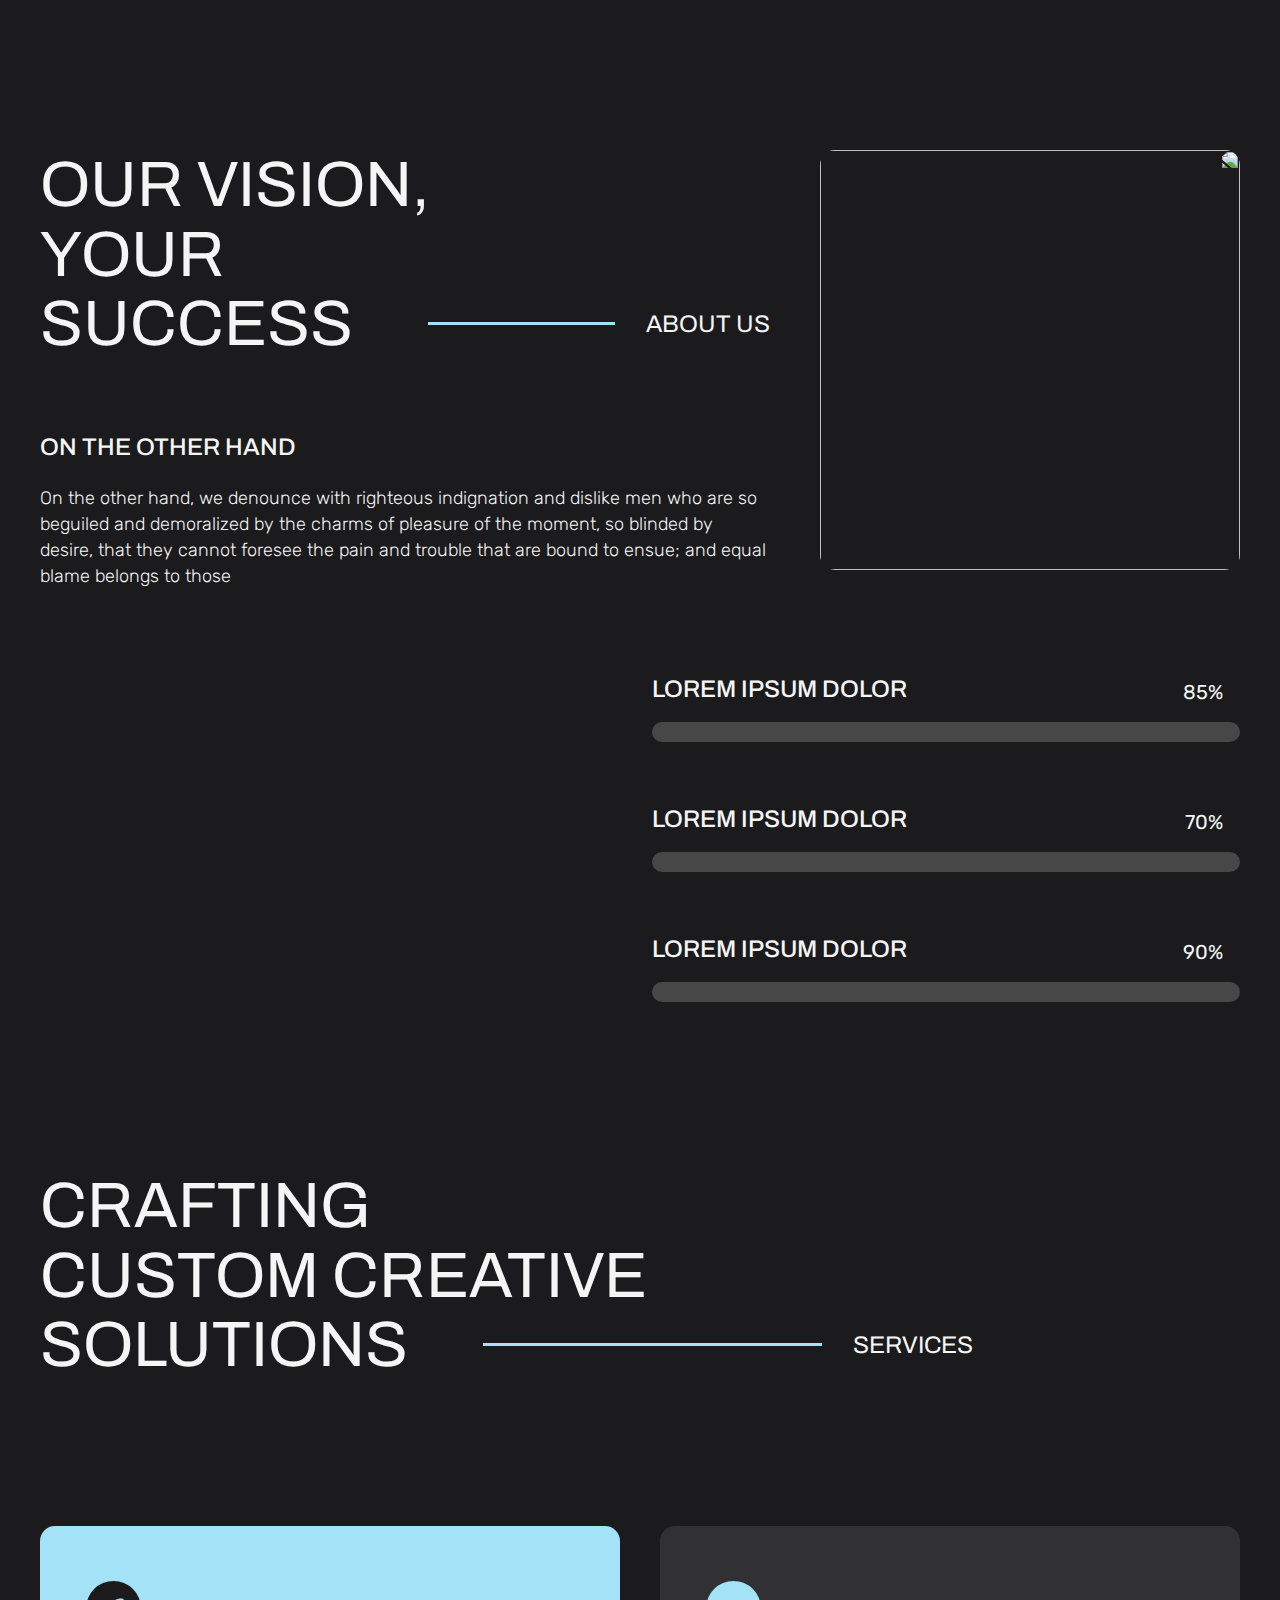
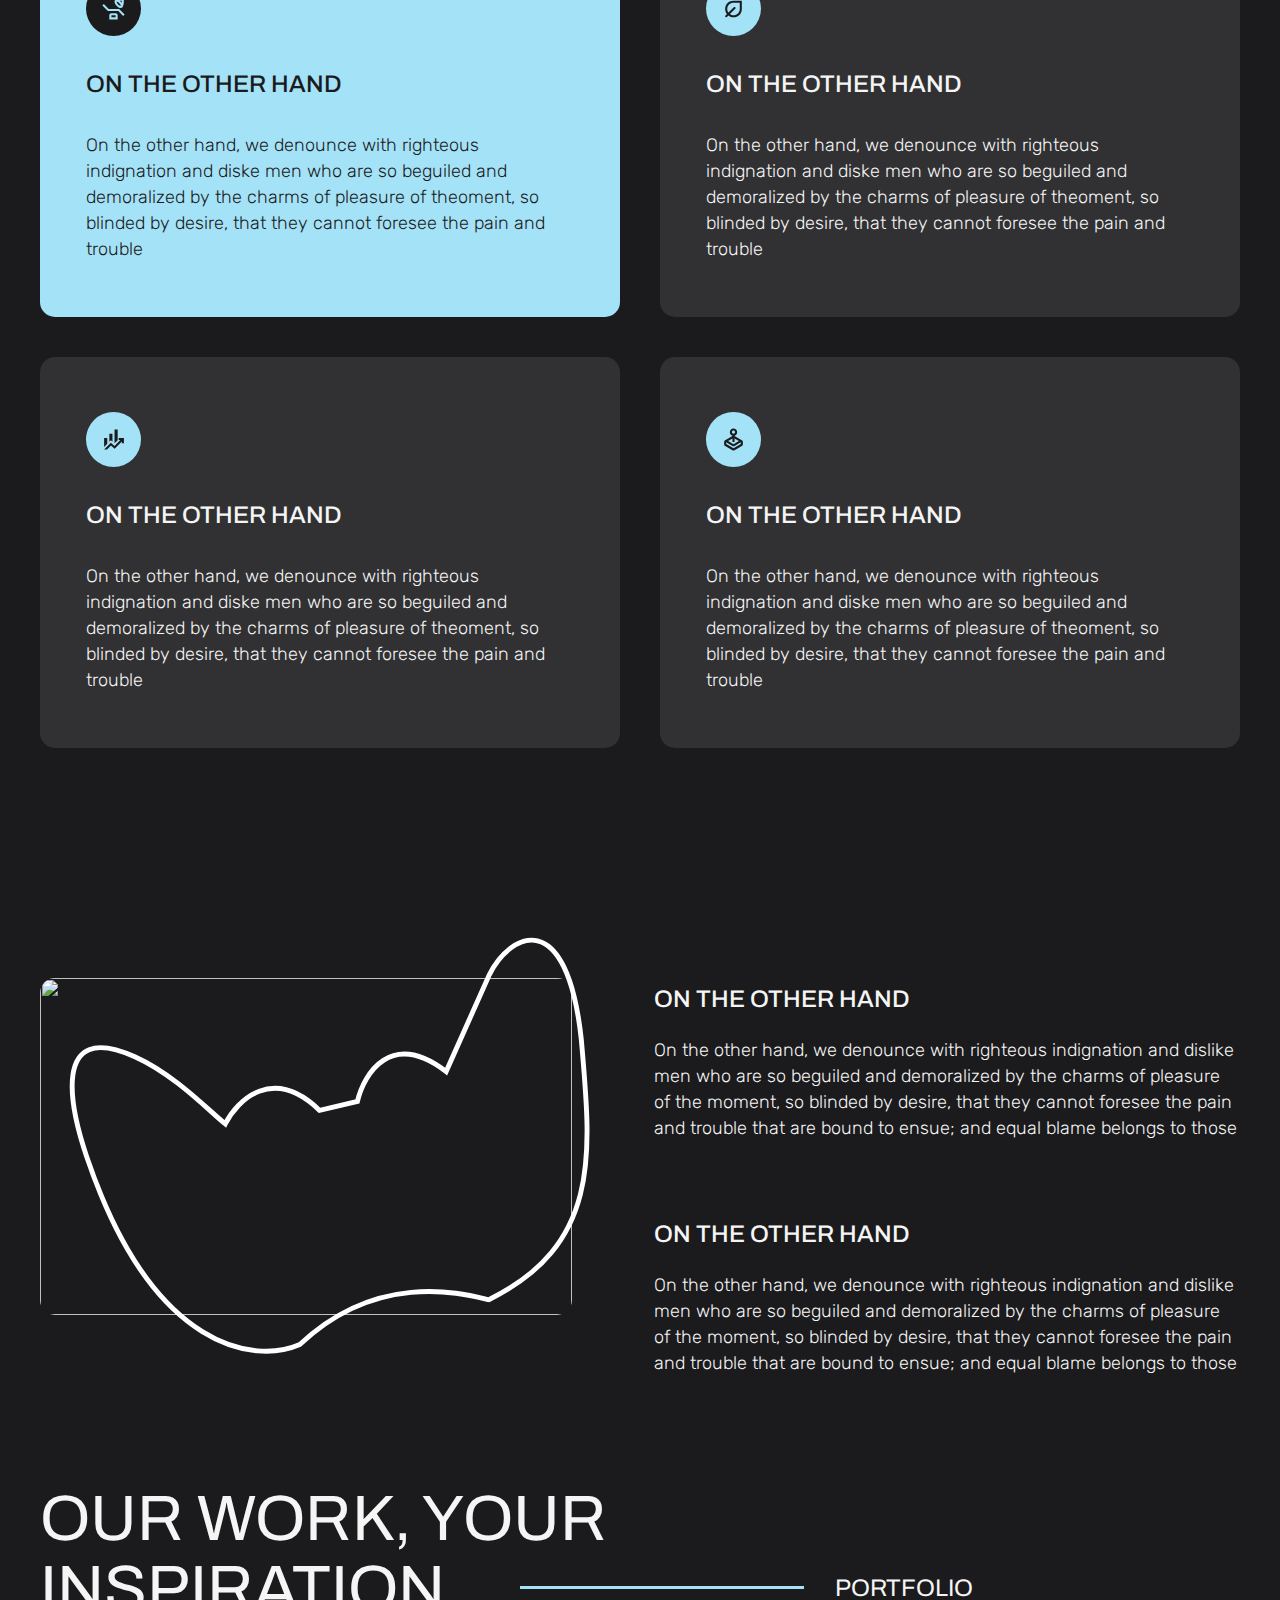
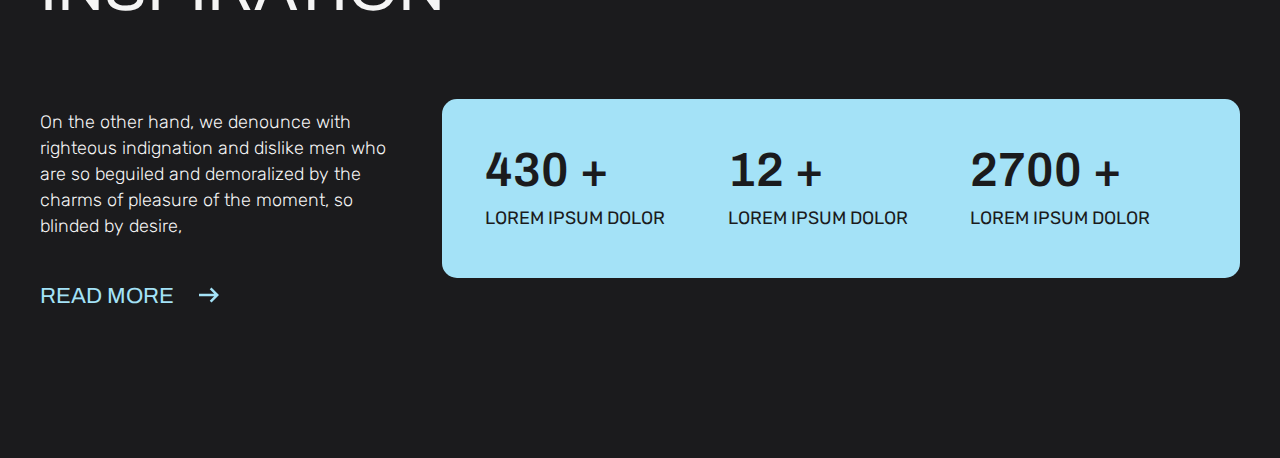
==== index.html @ 5432a4bf "Add files via upload" ====
<!DOCTYPE html>
<html lang="en">
<head>
   <meta charset="UTF-8">
   <meta http-equiv="X-UA-Compatible" content="IE=edge">
   <meta name="viewport" content="width=device-width, initial-scale=1.0">
   <link rel="stylesheet" href="files/swiper/css/swiper-bundle.min.css?_v=20240629005729">
   <link rel="stylesheet" href="css/style.min.css?_v=20240629005729">
   <!--<link rel="icon" type="image/svg+xml" href="favicon.svg">-->
   <title>Home - WODT</title>
</head>
<body>
   <div class="wrapper">
      
      <main class="main front-page">

         <div class="first-screen">
            <div class="n_container">
               
            </div>
         </div>

         <section class="about-us">
            <div class="n_container">
               <div class="about-us__items">
                  <div class="about-us__item">
                     <div class="wrap-sec-title">
                        <h2 class="n_sec-title">
                           <span>Our Vision, Your<br> Success</span>
                        </h2>
                        <h3>About us</h3>
                     </div>
                     <div class="about-us__itemBlockTitle">
                        <h4>On the other hand</h4>
                     </div>
                     <div class="about-us__itemBlockText">
                        <p>On the other hand, we denounce with righteous indignation and dislike men who are so beguiled and demoralized by the charms of pleasure of the moment, so blinded by desire, that they cannot foresee the pain and trouble that are bound to ensue; and equal blame belongs to those </p>
                     </div>
                  </div>
                  <div class="about-us__item">
                     <div class="about-us__itemBlockImage reflection">
                        <img src="images/block-info-image.jpg" alt="">
                     </div>
                  </div>
               </div>
               <div class="effectiveMarketing__progresBars">
                  <div class="effectiveMarketing__progresBar">
                     <h4 class="effectiveMarketing__progresBarName">Lorem ipsum dolor</h4>
                     <p class="effectiveMarketing__progresBarPercent"><span class="number">85</span>%</p>
                     <div class="effectiveMarketing__progresBarWrapFilling">
                        <div class="effectiveMarketing__progresBarFilling width-zero data-width" data-width="85%"></div>
                     </div>
                  </div>
                  <div class="effectiveMarketing__progresBar">
                     <h4 class="effectiveMarketing__progresBarName">Lorem ipsum dolor</h4>
                           <p class="effectiveMarketing__progresBarPercent"><span class="number">70</span>%</p>
                     <div class="effectiveMarketing__progresBarWrapFilling">
                        <div class="effectiveMarketing__progresBarFilling width-zero data-width" data-width="70%"></div>
                     </div>
                  </div>
                  <div class="effectiveMarketing__progresBar">
                     <h4 class="effectiveMarketing__progresBarName">Lorem ipsum dolor</h4>
                     <p class="effectiveMarketing__progresBarPercent"><span class="number">90</span>%</p>
                     <div class="effectiveMarketing__progresBarWrapFilling">
                        <div class="effectiveMarketing__progresBarFilling width-zero data-width" data-width="90%"></div>
                     </div>
                  </div>
               </div>
            </div>
         </section>

         <section class="services">
            <div class="n_container">
               <div class="wrap-sec-title">
                  <h2 class="n_sec-title">
                     <span>Crafting<br> Custom Creative<br> Solutions</span>
                  </h2>
                  <h3>Services</h3>
               </div>
               <div class="services__items">
                  <div class="services__item active">
                     <div class="services__itemBlockIcon">
                        <svg width="23" height="22" viewBox="0 0 23 22" fill="none" xmlns="http://www.w3.org/2000/svg">
                           <path d="M18.7915 9.95819C18.1318 9.95819 17.4287 9.77156 16.6821 9.3983C15.9356 9.02503 15.2412 8.50854 14.5988 7.84882C13.9564 7.18909 13.4486 6.48597 13.0754 5.73944C12.7021 4.99291 12.5155 4.29847 12.5155 3.65611C12.5155 3.36097 12.5589 3.09187 12.6457 2.84882C12.7325 2.60576 12.8627 2.39743 13.0363 2.22382C13.4877 1.77243 14.4035 1.37746 15.7837 1.03892C17.1639 0.700378 18.4616 0.557149 19.6769 0.609233C20.1109 0.643955 20.4712 0.696038 20.7576 0.765483C21.0441 0.834927 21.2568 0.939094 21.3957 1.07798C21.5172 1.19951 21.617 1.38614 21.6952 1.63788C21.7733 1.88961 21.8297 2.20645 21.8644 2.5884C21.9512 3.78632 21.8297 5.10576 21.4998 6.54673C21.17 7.98771 20.7707 8.94257 20.3019 9.41132C20.1283 9.58493 19.907 9.71948 19.6379 9.81496C19.3688 9.91045 19.0866 9.95819 18.7915 9.95819ZM19.703 4.74986C19.7377 4.43736 19.7637 4.1075 19.7811 3.76027C19.7984 3.41305 19.8158 3.04847 19.8332 2.66652C19.4859 2.64916 19.1344 2.6535 18.7785 2.67955C18.4226 2.70559 18.071 2.73597 17.7238 2.77069C17.9148 2.90958 18.1014 3.05715 18.2837 3.2134C18.466 3.36965 18.6353 3.5259 18.7915 3.68215C18.9651 3.85576 19.1257 4.02937 19.2733 4.20298C19.4208 4.37659 19.5641 4.55889 19.703 4.74986ZM18.7915 7.87486C18.8089 7.52764 18.6787 7.09795 18.4009 6.5858C18.1231 6.07364 17.7585 5.60055 17.3071 5.16652C16.8731 4.7325 16.4087 4.38093 15.9139 4.11184C15.4191 3.84274 14.9981 3.70819 14.6509 3.70819C14.6856 4.1075 14.8332 4.55889 15.0936 5.06236C15.354 5.56583 15.6752 6.00854 16.0571 6.39048C16.4738 6.80715 16.9295 7.15003 17.4243 7.41913C17.9191 7.68823 18.3748 7.84014 18.7915 7.87486ZM21.1873 17.979L16.2915 13.0832H5.87484L0.354004 7.56236L1.81234 6.10402L6.70817 10.9999H17.1248L22.6457 16.5207L21.1873 17.979ZM7.33317 21.4165V17.2499C7.33317 16.6769 7.53716 16.1865 7.94515 15.7785C8.35314 15.3705 8.84359 15.1665 9.4165 15.1665H13.5832C14.1561 15.1665 14.6465 15.3705 15.0545 15.7785C15.4625 16.1865 15.6665 16.6769 15.6665 17.2499V21.4165H7.33317ZM9.4165 19.3332H13.5832V17.2499H9.4165V19.3332Z" fill="#A4E2F7"/>
                        </svg>
                     </div>
                     <div class="services__itemBlockTitle">
                        <h4>On the other hand</h4>
                     </div>
                     <div class="services__itemBlockText">
                        <p>On the other hand, we denounce with righteous indignation and diske men who are so beguiled and demoralized by the charms of pleasure of theoment, so blinded by desire, that they cannot foresee the pain and trouble</p>
                     </div>
                  </div>
                  <div class="services__item">
                     <div class="services__itemBlockIcon">
                        <svg width="17" height="18" viewBox="0 0 17 18" fill="none" xmlns="http://www.w3.org/2000/svg">
                           <path d="M8.50008 17.3332C7.52786 17.3332 6.61206 17.1813 5.75269 16.8775C4.89331 16.5737 4.10772 16.144 3.39591 15.5884L1.93758 17.0207C1.74661 17.2117 1.50355 17.3072 1.20841 17.3072C0.913276 17.3072 0.67022 17.2117 0.479248 17.0207C0.288276 16.8298 0.19279 16.5867 0.19279 16.2916C0.19279 15.9964 0.288276 15.7534 0.479248 15.5624L1.91154 14.1301C1.35598 13.4183 0.926297 12.6284 0.622477 11.7603C0.318658 10.8923 0.166748 9.97212 0.166748 8.9999C0.166748 6.67351 0.97404 4.70302 2.58862 3.08844C4.20321 1.47386 6.17369 0.666565 8.50008 0.666565H16.8334V8.9999C16.8334 11.3263 16.0261 13.2968 14.4115 14.9114C12.797 16.5259 10.8265 17.3332 8.50008 17.3332ZM8.50008 15.2499C10.2362 15.2499 11.7119 14.6423 12.9272 13.427C14.1424 12.2117 14.7501 10.736 14.7501 8.9999V2.7499H8.50008C6.76397 2.7499 5.28828 3.35754 4.073 4.57281C2.85772 5.78809 2.25008 7.26379 2.25008 8.9999C2.25008 9.67698 2.35425 10.3237 2.56258 10.94C2.77091 11.5563 3.05737 12.1162 3.42196 12.6197L8.81258 7.22906C9.00355 7.03809 9.24661 6.94261 9.54175 6.94261C9.83689 6.94261 10.0799 7.03809 10.2709 7.22906C10.4792 7.4374 10.5834 7.68479 10.5834 7.97125C10.5834 8.25771 10.4792 8.50511 10.2709 8.71344L4.88029 14.1041C5.38376 14.4686 5.94366 14.7508 6.55998 14.9504C7.1763 15.1501 7.823 15.2499 8.50008 15.2499Z" fill="#1B1B1D"/>
                        </svg>                           
                     </div>
                     <div class="services__itemBlockTitle">
                        <h4>On the other hand</h4>
                     </div>
                     <div class="services__itemBlockText">
                        <p>On the other hand, we denounce with righteous indignation and diske men who are so beguiled and demoralized by the charms of pleasure of theoment, so blinded by desire, that they cannot foresee the pain and trouble</p>
                     </div>
                  </div>
                  <div class="services__item">
                     <div class="services__itemBlockIcon">
                        <svg width="20" height="21" viewBox="0 0 20 21" fill="none" xmlns="http://www.w3.org/2000/svg">
                           <path d="M5.33333 12.7189V4.7501H8.45833V12.7189L6.89583 11.2605L5.33333 12.7189ZM10.5417 14.2814V0.583435H13.6667V11.1564L10.5417 14.2814ZM0.125 17.8751V8.91677H3.25V14.7501L0.125 17.8751ZM0.125 20.4272L6.84375 13.7084L10.5417 16.8855L16.375 11.0522H14.7083V8.96885H19.9167V14.1772H17.8333V12.5105L10.6458 19.698L6.94792 16.5209L3.04167 20.4272H0.125Z" fill="#1B1B1D"/>
                        </svg>
                     </div>
                     <div class="services__itemBlockTitle">
                        <h4>On the other hand</h4>
                     </div>
                     <div class="services__itemBlockText">
                        <p>On the other hand, we denounce with righteous indignation and diske men who are so beguiled and demoralized by the charms of pleasure of theoment, so blinded by desire, that they cannot foresee the pain and trouble</p>
                     </div>
                  </div>
                  <div class="services__item">
                     <div class="services__itemBlockIcon">
                        <svg width="19" height="23" viewBox="0 0 19 23" fill="none" xmlns="http://www.w3.org/2000/svg">
                           <path d="M4.08333 13.0416L9.5 16.1666L14.9167 13.0416L10.5417 10.5155V14.0832H8.45833V10.5155L4.08333 13.0416ZM8.45833 8.11969V7.67698C7.69444 7.45129 7.06944 7.0216 6.58333 6.38792C6.09722 5.75424 5.85417 5.02073 5.85417 4.1874C5.85417 3.18045 6.21007 2.32108 6.92188 1.60927C7.63368 0.897468 8.49306 0.541565 9.5 0.541565C10.5069 0.541565 11.3663 0.897468 12.0781 1.60927C12.7899 2.32108 13.1458 3.18045 13.1458 4.1874C13.1458 5.02073 12.9028 5.75424 12.4167 6.38792C11.9306 7.0216 11.3056 7.45129 10.5417 7.67698V8.11969L17.8333 12.3124C18.1632 12.5034 18.4193 12.7594 18.6016 13.0806C18.7839 13.4018 18.875 13.7534 18.875 14.1353V16.1145C18.875 16.4964 18.7839 16.848 18.6016 17.1692C18.4193 17.4903 18.1632 17.7464 17.8333 17.9374L10.5417 22.1301C10.2118 22.3211 9.86458 22.4166 9.5 22.4166C9.13542 22.4166 8.78819 22.3211 8.45833 22.1301L1.16667 17.9374C0.836806 17.7464 0.580729 17.4903 0.398438 17.1692C0.216146 16.848 0.125 16.4964 0.125 16.1145V14.1353C0.125 13.7534 0.216146 13.4018 0.398438 13.0806C0.580729 12.7594 0.836806 12.5034 1.16667 12.3124L8.45833 8.11969ZM8.45833 17.9634L2.20833 14.3697V16.1145L9.5 20.3332L16.7917 16.1145V14.3697L10.5417 17.9634C10.2118 18.1544 9.86458 18.2499 9.5 18.2499C9.13542 18.2499 8.78819 18.1544 8.45833 17.9634ZM9.5 5.7499C9.93403 5.7499 10.303 5.59799 10.6068 5.29417C10.9106 4.99035 11.0625 4.62143 11.0625 4.1874C11.0625 3.75337 10.9106 3.38445 10.6068 3.08063C10.303 2.77681 9.93403 2.6249 9.5 2.6249C9.06597 2.6249 8.69705 2.77681 8.39323 3.08063C8.08941 3.38445 7.9375 3.75337 7.9375 4.1874C7.9375 4.62143 8.08941 4.99035 8.39323 5.29417C8.69705 5.59799 9.06597 5.7499 9.5 5.7499Z" fill="#1B1B1D"/>
                        </svg>
                     </div>
                     <div class="services__itemBlockTitle">
                        <h4>On the other hand</h4>
                     </div>
                     <div class="services__itemBlockText">
                        <p>On the other hand, we denounce with righteous indignation and diske men who are so beguiled and demoralized by the charms of pleasure of theoment, so blinded by desire, that they cannot foresee the pain and trouble</p>
                     </div>
                  </div>
               </div>
            </div>
         </section>

         <div class="block-info">
            <div class="n_container">
               <div class="block-info__items">
                  <div class="block-info__item">
                     <div class="block-info__itemWrapBlockImage">
                        <div class="block-info__itemBlockImage">
                           <img src="images/block-info-image.jpg" alt="">
                        </div>
                        <img src="images/svg/block-info-illustration.svg" alt="">
                     </div>
                  </div>
                  <div class="block-info__item">
                     <div class="block-info__itemBlock">
                        <h2>On the other hand</h2>
                        <p>On the other hand, we denounce with righteous indignation and dislike men who are so beguiled and demoralized by the charms of pleasure of the moment, so blinded by desire, that they cannot foresee the pain and trouble that are bound to ensue; and equal blame belongs to those</p>
                     </div>
                     <div class="block-info__itemBlock">
                        <h2>On the other hand</h2>
                        <p>On the other hand, we denounce with righteous indignation and dislike men who are so beguiled and demoralized by the charms of pleasure of the moment, so blinded by desire, that they cannot foresee the pain and trouble that are bound to ensue; and equal blame belongs to those</p>
                     </div>
                  </div>
               </div>
            </div>
         </div>

         <section class="portfolio">
            <div class="n_container">
               <div class="wrap-sec-title">
                  <h2 class="n_sec-title">
                     <span>Our Work, Your<br> Inspiration</span>
                  </h2>
                  <h3>PORTFOLIO</h3>
               </div>
               <div class="portfolio__items">
                  <div class="portfolio__item">
                     <div class="counter-block">
                        <div class="counter-block__column">
                           <h4><span class="number">430</span> +</h4>
                           <p>Lorem ipsum dolor</p>
                        </div>
                        <div class="counter-block__column">
                           <h4><span class="number">12</span> +</h4>
                           <p>Lorem ipsum dolor</p>
                        </div>
                        <div class="counter-block__column">
                           <h4><span class="number">2700</span> +</h4>
                           <p>Lorem ipsum dolor</p>
                        </div>
                     </div>
                  </div>
                  <div class="portfolio__item">
                     <div class="portfolio__itemBlockText">
                        <p>On the other hand, we denounce with righteous indignation and dislike men who are so beguiled and demoralized by the charms of pleasure of the moment, so blinded by desire, </p>
                     </div>
                     <a href="#" class="portfolio__itemReadMore">Read More</a>
                  </div>
               </div>
            </div>
         </section>

      </main>
      
   </div>

   <script src="js/script.min.js?_v=20240629005729"></script>
   
   <script src="files/swiper/js/swiper-bundle.min.js?_v=20240629005729"></script>
   <script src="files/swiper/js/init.js?_v=20240629005729"></script>

   <script src="files/js/animation-of-numbers-when-scrolling.js?_v=20240629005729"></script>
   <script src="files/js/progress-bars.js?_v=20240629005729"></script>

</body>
</html>
---- css/style.min.css ----
@charset "UTF-8";@font-face{font-family:Archivo;font-style:normal;font-weight:300;font-stretch:100%;font-display:swap;src:url(../files/fonts/Archivo/300/vietnamese.woff2) format("woff2");unicode-range:U+0102-0103,U+0110-0111,U+0128-0129,U+0168-0169,U+01A0-01A1,U+01AF-01B0,U+0300-0301,U+0303-0304,U+0308-0309,U+0323,U+0329,U+1EA0-1EF9,U+20AB}@font-face{font-family:Archivo;font-style:normal;font-weight:300;font-stretch:100%;font-display:swap;src:url(../files/fonts/Archivo/300/latin-ext.woff2) format("woff2");unicode-range:U+0100-02AF,U+0304,U+0308,U+0329,U+1E00-1E9F,U+1EF2-1EFF,U+2020,U+20A0-20AB,U+20AD-20C0,U+2113,U+2C60-2C7F,U+A720-A7FF}@font-face{font-family:Archivo;font-style:normal;font-weight:300;font-stretch:100%;font-display:swap;src:url(../files/fonts/Archivo/300/latin.woff2) format("woff2");unicode-range:U+0000-00FF,U+0131,U+0152-0153,U+02BB-02BC,U+02C6,U+02DA,U+02DC,U+0304,U+0308,U+0329,U+2000-206F,U+2074,U+20AC,U+2122,U+2191,U+2193,U+2212,U+2215,U+FEFF,U+FFFD}@font-face{font-family:Archivo;font-style:normal;font-weight:400;font-stretch:100%;font-display:swap;src:url(../files/fonts/Archivo/400/vietnamese.woff2) format("woff2");unicode-range:U+0102-0103,U+0110-0111,U+0128-0129,U+0168-0169,U+01A0-01A1,U+01AF-01B0,U+0300-0301,U+0303-0304,U+0308-0309,U+0323,U+0329,U+1EA0-1EF9,U+20AB}@font-face{font-family:Archivo;font-style:normal;font-weight:400;font-stretch:100%;font-display:swap;src:url(../files/fonts/Archivo/400/latin-ext.woff2) format("woff2");unicode-range:U+0100-02AF,U+0304,U+0308,U+0329,U+1E00-1E9F,U+1EF2-1EFF,U+2020,U+20A0-20AB,U+20AD-20C0,U+2113,U+2C60-2C7F,U+A720-A7FF}@font-face{font-family:Archivo;font-style:normal;font-weight:400;font-stretch:100%;font-display:swap;src:url(../files/fonts/Archivo/400/latin.woff2) format("woff2");unicode-range:U+0000-00FF,U+0131,U+0152-0153,U+02BB-02BC,U+02C6,U+02DA,U+02DC,U+0304,U+0308,U+0329,U+2000-206F,U+2074,U+20AC,U+2122,U+2191,U+2193,U+2212,U+2215,U+FEFF,U+FFFD}@font-face{font-family:Archivo;font-style:normal;font-weight:500;font-stretch:100%;font-display:swap;src:url(../files/fonts/Archivo/500/vietnamese.woff2) format("woff2");unicode-range:U+0102-0103,U+0110-0111,U+0128-0129,U+0168-0169,U+01A0-01A1,U+01AF-01B0,U+0300-0301,U+0303-0304,U+0308-0309,U+0323,U+0329,U+1EA0-1EF9,U+20AB}@font-face{font-family:Archivo;font-style:normal;font-weight:500;font-stretch:100%;font-display:swap;src:url(../files/fonts/Archivo/500/latin-ext.woff2) format("woff2");unicode-range:U+0100-02AF,U+0304,U+0308,U+0329,U+1E00-1E9F,U+1EF2-1EFF,U+2020,U+20A0-20AB,U+20AD-20C0,U+2113,U+2C60-2C7F,U+A720-A7FF}@font-face{font-family:Archivo;font-style:normal;font-weight:500;font-stretch:100%;font-display:swap;src:url(../files/fonts/Archivo/500/latin.woff2) format("woff2");unicode-range:U+0000-00FF,U+0131,U+0152-0153,U+02BB-02BC,U+02C6,U+02DA,U+02DC,U+0304,U+0308,U+0329,U+2000-206F,U+2074,U+20AC,U+2122,U+2191,U+2193,U+2212,U+2215,U+FEFF,U+FFFD}@font-face{font-family:Archivo;font-style:normal;font-weight:600;font-stretch:100%;font-display:swap;src:url(../files/fonts/Archivo/600/vietnamese.woff2) format("woff2");unicode-range:U+0102-0103,U+0110-0111,U+0128-0129,U+0168-0169,U+01A0-01A1,U+01AF-01B0,U+0300-0301,U+0303-0304,U+0308-0309,U+0323,U+0329,U+1EA0-1EF9,U+20AB}@font-face{font-family:Archivo;font-style:normal;font-weight:600;font-stretch:100%;font-display:swap;src:url(../files/fonts/Archivo/600/latin-ext.woff2) format("woff2");unicode-range:U+0100-02AF,U+0304,U+0308,U+0329,U+1E00-1E9F,U+1EF2-1EFF,U+2020,U+20A0-20AB,U+20AD-20C0,U+2113,U+2C60-2C7F,U+A720-A7FF}@font-face{font-family:Archivo;font-style:normal;font-weight:600;font-stretch:100%;font-display:swap;src:url(../files/fonts/Archivo/600/latin.woff2) format("woff2");unicode-range:U+0000-00FF,U+0131,U+0152-0153,U+02BB-02BC,U+02C6,U+02DA,U+02DC,U+0304,U+0308,U+0329,U+2000-206F,U+2074,U+20AC,U+2122,U+2191,U+2193,U+2212,U+2215,U+FEFF,U+FFFD}@font-face{font-family:Archivo;font-style:italic;font-weight:600;font-stretch:100%;font-display:swap;src:url(../files/fonts/Archivo/600/italic/vietnamese.woff2) format("woff2");unicode-range:U+0102-0103,U+0110-0111,U+0128-0129,U+0168-0169,U+01A0-01A1,U+01AF-01B0,U+0300-0301,U+0303-0304,U+0308-0309,U+0323,U+0329,U+1EA0-1EF9,U+20AB}@font-face{font-family:Archivo;font-style:italic;font-weight:600;font-stretch:100%;font-display:swap;src:url(../files/fonts/Archivo/600/italic/latin-ext.woff2) format("woff2");unicode-range:U+0100-02AF,U+0304,U+0308,U+0329,U+1E00-1E9F,U+1EF2-1EFF,U+2020,U+20A0-20AB,U+20AD-20C0,U+2113,U+2C60-2C7F,U+A720-A7FF}@font-face{font-family:Archivo;font-style:italic;font-weight:600;font-stretch:100%;font-display:swap;src:url(../files/fonts/Archivo/600/italic/latin.woff2) format("woff2");unicode-range:U+0000-00FF,U+0131,U+0152-0153,U+02BB-02BC,U+02C6,U+02DA,U+02DC,U+0304,U+0308,U+0329,U+2000-206F,U+2074,U+20AC,U+2122,U+2191,U+2193,U+2212,U+2215,U+FEFF,U+FFFD}@font-face{font-family:Arial;src:url(../files/fonts/Arial/Arial-Bold.woff2) format("woff2");font-weight:700;font-style:normal;font-display:swap}@font-face{font-family:Arial;src:url(../files/fonts/Arial/Arial-Regular.woff2) format("woff2");font-weight:400;font-style:normal;font-display:swap}@font-face{font-family:Rubik;font-style:normal;font-weight:300;font-display:swap;src:url(../files/fonts/Rubik/300/arabic.woff2) format("woff2");unicode-range:U+0600-06FF,U+0750-077F,U+0870-088E,U+0890-0891,U+0898-08E1,U+08E3-08FF,U+200C-200E,U+2010-2011,U+204F,U+2E41,U+FB50-FDFF,U+FE70-FE74,U+FE76-FEFC,U+102E0-102FB,U+10E60-10E7E,U+10EFD-10EFF,U+1EE00-1EE03,U+1EE05-1EE1F,U+1EE21-1EE22,U+1EE24,U+1EE27,U+1EE29-1EE32,U+1EE34-1EE37,U+1EE39,U+1EE3B,U+1EE42,U+1EE47,U+1EE49,U+1EE4B,U+1EE4D-1EE4F,U+1EE51-1EE52,U+1EE54,U+1EE57,U+1EE59,U+1EE5B,U+1EE5D,U+1EE5F,U+1EE61-1EE62,U+1EE64,U+1EE67-1EE6A,U+1EE6C-1EE72,U+1EE74-1EE77,U+1EE79-1EE7C,U+1EE7E,U+1EE80-1EE89,U+1EE8B-1EE9B,U+1EEA1-1EEA3,U+1EEA5-1EEA9,U+1EEAB-1EEBB,U+1EEF0-1EEF1}@font-face{font-family:Rubik;font-style:normal;font-weight:300;font-display:swap;src:url(../files/fonts/Rubik/300/cyrillic-ext.woff2) format("woff2");unicode-range:U+0460-052F,U+1C80-1C88,U+20B4,U+2DE0-2DFF,U+A640-A69F,U+FE2E-FE2F}@font-face{font-family:Rubik;font-style:normal;font-weight:300;font-display:swap;src:url(../files/fonts/Rubik/300/cyrillic.woff2) format("woff2");unicode-range:U+0301,U+0400-045F,U+0490-0491,U+04B0-04B1,U+2116}@font-face{font-family:Rubik;font-style:normal;font-weight:300;font-display:swap;src:url(../files/fonts/Rubik/300/hebrew.woff2) format("woff2");unicode-range:U+0590-05FF,U+200C-2010,U+20AA,U+25CC,U+FB1D-FB4F}@font-face{font-family:Rubik;font-style:normal;font-weight:300;font-display:swap;src:url(../files/fonts/Rubik/300/latin-ext.woff2) format("woff2");unicode-range:U+0100-02AF,U+0304,U+0308,U+0329,U+1E00-1E9F,U+1EF2-1EFF,U+2020,U+20A0-20AB,U+20AD-20C0,U+2113,U+2C60-2C7F,U+A720-A7FF}@font-face{font-family:Rubik;font-style:normal;font-weight:300;font-display:swap;src:url(../files/fonts/Rubik/300/latin.woff2) format("woff2");unicode-range:U+0000-00FF,U+0131,U+0152-0153,U+02BB-02BC,U+02C6,U+02DA,U+02DC,U+0304,U+0308,U+0329,U+2000-206F,U+2074,U+20AC,U+2122,U+2191,U+2193,U+2212,U+2215,U+FEFF,U+FFFD}@font-face{font-family:Rubik;font-style:normal;font-weight:400;font-display:swap;src:url(../files/fonts/Rubik/400/arabic.woff2) format("woff2");unicode-range:U+0600-06FF,U+0750-077F,U+0870-088E,U+0890-0891,U+0898-08E1,U+08E3-08FF,U+200C-200E,U+2010-2011,U+204F,U+2E41,U+FB50-FDFF,U+FE70-FE74,U+FE76-FEFC,U+102E0-102FB,U+10E60-10E7E,U+10EFD-10EFF,U+1EE00-1EE03,U+1EE05-1EE1F,U+1EE21-1EE22,U+1EE24,U+1EE27,U+1EE29-1EE32,U+1EE34-1EE37,U+1EE39,U+1EE3B,U+1EE42,U+1EE47,U+1EE49,U+1EE4B,U+1EE4D-1EE4F,U+1EE51-1EE52,U+1EE54,U+1EE57,U+1EE59,U+1EE5B,U+1EE5D,U+1EE5F,U+1EE61-1EE62,U+1EE64,U+1EE67-1EE6A,U+1EE6C-1EE72,U+1EE74-1EE77,U+1EE79-1EE7C,U+1EE7E,U+1EE80-1EE89,U+1EE8B-1EE9B,U+1EEA1-1EEA3,U+1EEA5-1EEA9,U+1EEAB-1EEBB,U+1EEF0-1EEF1}@font-face{font-family:Rubik;font-style:normal;font-weight:400;font-display:swap;src:url(../files/fonts/Rubik/400/cyrillic-ext.woff2) format("woff2");unicode-range:U+0460-052F,U+1C80-1C88,U+20B4,U+2DE0-2DFF,U+A640-A69F,U+FE2E-FE2F}@font-face{font-family:Rubik;font-style:normal;font-weight:400;font-display:swap;src:url(../files/fonts/Rubik/400/cyrillic.woff2) format("woff2");unicode-range:U+0301,U+0400-045F,U+0490-0491,U+04B0-04B1,U+2116}@font-face{font-family:Rubik;font-style:normal;font-weight:400;font-display:swap;src:url(../files/fonts/Rubik/400/hebrew.woff2) format("woff2");unicode-range:U+0590-05FF,U+200C-2010,U+20AA,U+25CC,U+FB1D-FB4F}@font-face{font-family:Rubik;font-style:normal;font-weight:400;font-display:swap;src:url(../files/fonts/Rubik/400/latin-ext.woff2) format("woff2");unicode-range:U+0100-02AF,U+0304,U+0308,U+0329,U+1E00-1E9F,U+1EF2-1EFF,U+2020,U+20A0-20AB,U+20AD-20C0,U+2113,U+2C60-2C7F,U+A720-A7FF}@font-face{font-family:Rubik;font-style:normal;font-weight:400;font-display:swap;src:url(../files/fonts/Rubik/400/latin.woff2) format("woff2");unicode-range:U+0000-00FF,U+0131,U+0152-0153,U+02BB-02BC,U+02C6,U+02DA,U+02DC,U+0304,U+0308,U+0329,U+2000-206F,U+2074,U+20AC,U+2122,U+2191,U+2193,U+2212,U+2215,U+FEFF,U+FFFD}@font-face{font-family:Rubik;font-style:normal;font-weight:700;font-display:swap;src:url(../files/fonts/Rubik/700/arabic.woff2) format("woff2");unicode-range:U+0600-06FF,U+0750-077F,U+0870-088E,U+0890-0891,U+0898-08E1,U+08E3-08FF,U+200C-200E,U+2010-2011,U+204F,U+2E41,U+FB50-FDFF,U+FE70-FE74,U+FE76-FEFC,U+102E0-102FB,U+10E60-10E7E,U+10EFD-10EFF,U+1EE00-1EE03,U+1EE05-1EE1F,U+1EE21-1EE22,U+1EE24,U+1EE27,U+1EE29-1EE32,U+1EE34-1EE37,U+1EE39,U+1EE3B,U+1EE42,U+1EE47,U+1EE49,U+1EE4B,U+1EE4D-1EE4F,U+1EE51-1EE52,U+1EE54,U+1EE57,U+1EE59,U+1EE5B,U+1EE5D,U+1EE5F,U+1EE61-1EE62,U+1EE64,U+1EE67-1EE6A,U+1EE6C-1EE72,U+1EE74-1EE77,U+1EE79-1EE7C,U+1EE7E,U+1EE80-1EE89,U+1EE8B-1EE9B,U+1EEA1-1EEA3,U+1EEA5-1EEA9,U+1EEAB-1EEBB,U+1EEF0-1EEF1}@font-face{font-family:Rubik;font-style:normal;font-weight:700;font-display:swap;src:url(../files/fonts/Rubik/700/cyrillic-ext.woff2) format("woff2");unicode-range:U+0460-052F,U+1C80-1C88,U+20B4,U+2DE0-2DFF,U+A640-A69F,U+FE2E-FE2F}@font-face{font-family:Rubik;font-style:normal;font-weight:700;font-display:swap;src:url(../files/fonts/Rubik/700/cyrillic.woff2) format("woff2");unicode-range:U+0301,U+0400-045F,U+0490-0491,U+04B0-04B1,U+2116}@font-face{font-family:Rubik;font-style:normal;font-weight:700;font-display:swap;src:url(../files/fonts/Rubik/700/hebrew.woff2) format("woff2");unicode-range:U+0590-05FF,U+200C-2010,U+20AA,U+25CC,U+FB1D-FB4F}@font-face{font-family:Rubik;font-style:normal;font-weight:700;font-display:swap;src:url(../files/fonts/Rubik/700/latin-ext.woff2) format("woff2");unicode-range:U+0100-02AF,U+0304,U+0308,U+0329,U+1E00-1E9F,U+1EF2-1EFF,U+2020,U+20A0-20AB,U+20AD-20C0,U+2113,U+2C60-2C7F,U+A720-A7FF}@font-face{font-family:Rubik;font-style:normal;font-weight:700;font-display:swap;src:url(../files/fonts/Rubik/700/latin.woff2) format("woff2");unicode-range:U+0000-00FF,U+0131,U+0152-0153,U+02BB-02BC,U+02C6,U+02DA,U+02DC,U+0304,U+0308,U+0329,U+2000-206F,U+2074,U+20AC,U+2122,U+2191,U+2193,U+2212,U+2215,U+FEFF,U+FFFD}@font-face{font-family:"Chakra Petch";font-style:normal;font-weight:400;font-display:swap;src:url(../files/fonts/ChakraPetch/400/thai.woff2) format("woff2");unicode-range:U+0E01-0E5B,U+200C-200D,U+25CC}@font-face{font-family:"Chakra Petch";font-style:normal;font-weight:400;font-display:swap;src:url(../files/fonts/ChakraPetch/400/vietnamese.woff2) format("woff2");unicode-range:U+0102-0103,U+0110-0111,U+0128-0129,U+0168-0169,U+01A0-01A1,U+01AF-01B0,U+0300-0301,U+0303-0304,U+0308-0309,U+0323,U+0329,U+1EA0-1EF9,U+20AB}@font-face{font-family:"Chakra Petch";font-style:normal;font-weight:400;font-display:swap;src:url(../files/fonts/ChakraPetch/400/latin-ext.woff2) format("woff2");unicode-range:U+0100-02AF,U+0304,U+0308,U+0329,U+1E00-1E9F,U+1EF2-1EFF,U+2020,U+20A0-20AB,U+20AD-20C0,U+2113,U+2C60-2C7F,U+A720-A7FF}@font-face{font-family:"Chakra Petch";font-style:normal;font-weight:400;font-display:swap;src:url(../files/fonts/ChakraPetch/400/latin.woff2) format("woff2");unicode-range:U+0000-00FF,U+0131,U+0152-0153,U+02BB-02BC,U+02C6,U+02DA,U+02DC,U+0304,U+0308,U+0329,U+2000-206F,U+2074,U+20AC,U+2122,U+2191,U+2193,U+2212,U+2215,U+FEFF,U+FFFD}@font-face{font-family:"Chakra Petch";font-style:normal;font-weight:700;font-display:swap;src:url(../files/fonts/ChakraPetch/700/thai.woff2) format("woff2");unicode-range:U+0E01-0E5B,U+200C-200D,U+25CC}@font-face{font-family:"Chakra Petch";font-style:normal;font-weight:700;font-display:swap;src:url(../files/fonts/ChakraPetch/700/vietnamese.woff2) format("woff2");unicode-range:U+0102-0103,U+0110-0111,U+0128-0129,U+0168-0169,U+01A0-01A1,U+01AF-01B0,U+0300-0301,U+0303-0304,U+0308-0309,U+0323,U+0329,U+1EA0-1EF9,U+20AB}@font-face{font-family:"Chakra Petch";font-style:normal;font-weight:700;font-display:swap;src:url(../files/fonts/ChakraPetch/700/latin-ext.woff2) format("woff2");unicode-range:U+0100-02AF,U+0304,U+0308,U+0329,U+1E00-1E9F,U+1EF2-1EFF,U+2020,U+20A0-20AB,U+20AD-20C0,U+2113,U+2C60-2C7F,U+A720-A7FF}@font-face{font-family:"Chakra Petch";font-style:normal;font-weight:700;font-display:swap;src:url(../files/fonts/ChakraPetch/700/latin.woff2) format("woff2");unicode-range:U+0000-00FF,U+0131,U+0152-0153,U+02BB-02BC,U+02C6,U+02DA,U+02DC,U+0304,U+0308,U+0329,U+2000-206F,U+2074,U+20AC,U+2122,U+2191,U+2193,U+2212,U+2215,U+FEFF,U+FFFD}*,::after,::before{box-sizing:border-box;margin:0;padding:0}button{background:0 0;border:none;cursor:pointer}img,picture{height:auto;max-width:100%;vertical-align:top}/*! normalize.css v8.0.1 | MIT License | github.com/necolas/normalize.css */html{line-height:1.15;-webkit-text-size-adjust:100%}body{margin:0}main{display:block}h1{font-size:2em;margin:.67em 0}hr{box-sizing:content-box;height:0;overflow:visible}pre{font-family:monospace,monospace;font-size:1em}a{background-color:transparent}abbr[title]{border-bottom:none;text-decoration:underline;-webkit-text-decoration:underline dotted;text-decoration:underline dotted}b,strong{font-weight:700}code,kbd,samp{font-family:monospace,monospace;font-size:1em}small{font-size:80%}sub,sup{font-size:75%;line-height:0;position:relative;vertical-align:baseline}sub{bottom:-.25em}sup{top:-.5em}img{border-style:none}button,input,optgroup,select,textarea{font-family:inherit;font-size:100%;line-height:1.15;margin:0}button,input{overflow:visible}button,select{text-transform:none}[type=button],[type=reset],[type=submit],button{-webkit-appearance:button}[type=button]::-moz-focus-inner,[type=reset]::-moz-focus-inner,[type=submit]::-moz-focus-inner,button::-moz-focus-inner{border-style:none;padding:0}[type=button]:-moz-focusring,[type=reset]:-moz-focusring,[type=submit]:-moz-focusring,button:-moz-focusring{outline:1px dotted ButtonText}fieldset{padding:.35em .75em .625em}legend{box-sizing:border-box;color:inherit;display:table;max-width:100%;padding:0;white-space:normal}progress{vertical-align:baseline}textarea{overflow:auto}[type=checkbox],[type=radio]{box-sizing:border-box;padding:0}[type=number]::-webkit-inner-spin-button,[type=number]::-webkit-outer-spin-button{height:auto}[type=search]{-webkit-appearance:textfield;outline-offset:-2px}[type=search]::-webkit-search-decoration{-webkit-appearance:none}::-webkit-file-upload-button{-webkit-appearance:button;font:inherit}details{display:block}summary{display:list-item}template{display:none}[hidden]{display:none}body,html{height:100%}.wrapper{display:flex;flex-direction:column;min-height:100vh}main.main{flex:1}body{background-color:#1b1b1d;color:#f5f5f5;font-family:Archivo,sans-serif;font-size:18px;font-style:normal;font-weight:400;line-height:26px;margin:0}body._lock{overflow:hidden}body::-webkit-scrollbar{width:12px}body::-webkit-scrollbar-track{background:#424242}body::-webkit-scrollbar-thumb{background-color:#868686;border-radius:20px;border:3px solid #424242}body p{font-family:Rubik,sans-serif;font-weight:300}body p strong{font-weight:700}.n_container{margin-left:auto;margin-right:auto;max-width:1555px;padding-left:40px;padding-right:40px}.wrap-sec-title{align-items:flex-end;display:flex;position:relative;max-width:933px}.wrap-sec-title::after{background-color:#a4e2f7;border-radius:3px;bottom:34px;content:"";display:block;height:3px;left:15px;position:absolute;width:calc(100% - 50px)}.wrap-sec-title h2 span{padding-right:75px}.wrap-sec-title h2 span,.wrap-sec-title h3{background-color:#1b1b1d;position:relative;z-index:1}.wrap-sec-title h3{display:table;font-size:24px;line-height:26.11px;margin:0 0 22px auto;padding-left:31px;text-align:right;text-transform:uppercase;white-space:nowrap}.n_sec-title{font-size:64px;line-height:69.63px;margin:0;text-transform:uppercase}h1,h2,h3,h4,h5,h6{font-weight:400}.n_object-fit{left:0;height:100%;-o-object-fit:cover;object-fit:cover;position:absolute;top:0;width:100%;z-index:1}.wrap-lazy-load-image{position:relative}.wrap-lazy-load-image img,.wrap-lazy-load-image.img-loaded .sk-spinner-pulse{opacity:0}.wrap-lazy-load-image img{transition:.3s ease 0s}.wrap-lazy-load-image.img-loaded img{opacity:1}.sk-spinner-pulse{animation:sk-spinner-pulse 1s infinite ease-in-out;background-color:#999;border-radius:100%;left:50%;height:50px;margin-left:-25px;margin-top:-25px;position:absolute;top:50%;width:50px;z-index:0}.wrap-lazy-load-image.img-loaded .sk-spinner-pulse{z-index:-100}.wrap-lazy-load-image.img-loaded img{z-index:1}@keyframes sk-spinner-pulse{0%{transform:scale(0)}100%{opacity:0;transform:scale(1)}}body.lock{overflow:hidden}.popup{background-color:rgba(0,0,0,.8);color:#fff;height:100%;left:0;opacity:0;position:fixed;transition:all .6s ease 0s;top:0;overflow-y:auto;overflow-x:hidden;visibility:hidden;width:100%;z-index:105}.popup.open{opacity:1;visibility:visible}.popup__body{align-items:center;display:flex;justify-content:center;min-height:100vh;padding-bottom:50px;padding-right:50px;padding-left:50px;padding-top:50px}.popup__content{background-color:#1e3932;max-width:100%;padding:80px 40px 20px 36px;position:relative;width:850px}.popup__content-image{padding:0!important}.popup__content-image img{max-width:100%;vertical-align:top}.popup__close{align-items:center;height:32px;display:flex;justify-content:center;position:absolute;right:8px;top:18px;width:32px}.popup__form p{font-size:18px;font-weight:400;line-height:21.6px;margin:0 0 23px}.popup__form input{background:0 0;border:none;border-bottom:1px solid #8e9c98;font-family:Raleway,sans-serif;font-size:16px;font-weight:400;line-height:20.8px;margin-bottom:15px;padding-bottom:2px;width:100%}.popup__form input::-moz-placeholder{color:#fff}.popup__form input::placeholder{color:#fff}.popup__items{display:flex;flex-wrap:wrap}.popup__item{padding-bottom:37px;width:100%}.popup__item:nth-child(1){padding-top:23px;position:relative}.popup__item:nth-child(1)::after{background-color:rgba(255,255,255,.1);content:"";display:block;height:100%;position:absolute;width:1px}.popup__item:nth-child(1) a{font-family:"Stravinsky Trial",sans-serif;font-size:48px;font-weight:400;line-height:60px}.popup__item:nth-child(1) p{font-size:18px;font-weight:300;line-height:21.6px;margin:11px 0 0}.popup__item:nth-child(1) img{margin-top:43px}.popup__item:nth-child(2){padding-top:38px}.popup__item:nth-child(3){padding-bottom:0;padding-top:38px}.popup__item:nth-child(3) img{display:table;margin:0 auto}.popup .events__blockButton{color:#fff!important;margin-top:32px!important}.popup .events__blockButton::after{content:url("data:image/svg+xml;charset=UTF-8,%3csvg width='37' height='6' viewBox='0 0 37 6' fill='none' xmlns='http://www.w3.org/2000/svg'%3e%3cpath d='M0 5.5H37C35.138 5.5 32.79 4.43443 32.0611 0.5' stroke='white'/%3e%3c/svg%3e")}a{color:inherit;transition:color .3s;text-decoration:none}.header{left:0;position:fixed;right:0;top:0;width:100%;z-index:102}.header.n_hidden .header__wrapper{transform:translateY(-110%)}.header__close-menu{background:0 0;display:block;height:44px;position:relative;width:44px}.header__wrapper{left:0;position:fixed;transition:background-color .3s,transform .6s;top:0;width:100%;z-index:50}.header__wrapper::before{background-color:rgba(255,255,255,.32);-webkit-backdrop-filter:blur(8px);backdrop-filter:blur(8px);bottom:0;content:"";left:0;height:100%;position:absolute;right:0;top:0;width:100%}.header-container{align-items:center;display:flex;height:84px;position:relative}.header__blockLogo,.header__btn-menu{position:relative;z-index:6}.header__blockLogo{margin-right:auto;min-width:121px;max-width:121px;padding-right:25px}.header__right{align-items:center;display:flex;margin-left:auto;padding-left:27px}.header__social{align-items:center;display:flex;margin-right:15px}.header__social li{list-style:none;height:20.75px;margin:0 5.5px}.header__btn{align-items:center;border:1px solid #000;color:#0955a2;display:flex;justify-content:center;font-family:Oswald,sans-serif;font-size:15.98px;font-weight:400;line-height:18px;height:46.98px;min-width:170.95px;padding-left:8px;padding-right:8px;text-align:center;text-transform:uppercase;transition:.3s ease 0s}.header__btn-menu{font-size:0}.header .menu__list>li{position:relative}.header .menu-item{position:relative}.header .menu__link a,.header .menu__sub-link a{font-family:"Neue Montreal",sans-serif;font-weight:500;transition:all .3s ease 0s!important}.header .menu__sub-list li{list-style:none}.header .menu__arrow{bottom:0;display:block;height:10px;font-size:0;overflow:hidden;margin-left:10px;position:relative;transition:transform .3s ease 0s;width:10px}.header .menu__arrow svg{left:0;max-width:100%;position:absolute;top:0}body._touch .header .menu__list>li._active .menu__sub-list{top:calc(100% - 0px)}body._pc .header .menu__list>li:hover .menu__sub-list{opacity:1;pointer-events:all;transform:perspective(400px) rotateX(0);visibility:visible}body._touch .header .menu__list{flex:0 0 auto}body._touch .header .menu__list>li._active .menu__arrow{transform:scale(1,-1)}.about-us{padding-top:150px}.about-us .wrap-sec-title{margin-bottom:75px}.about-us__items{margin-bottom:87px}.about-us__itemBlockTitle h1,.about-us__itemBlockTitle h2,.about-us__itemBlockTitle h3,.about-us__itemBlockTitle h4,.about-us__itemBlockTitle h5,.about-us__itemBlockTitle h6{font-size:24px;font-weight:500;line-height:26px;margin:0 0 25px;text-transform:uppercase}.about-us__itemBlockImage{border-radius:15px;display:block;padding-bottom:68.5%;position:relative;width:100%}.about-us__itemBlockImage.reflection{transform:scale(-1,1)}.about-us__itemBlockImage img{border-radius:inherit;left:0;height:100%;-o-object-fit:cover;object-fit:cover;position:absolute;top:0;width:100%}.effectiveMarketing__progresBar{margin-bottom:64px;position:relative}.effectiveMarketing__progresBarName{font-size:24px;font-weight:500;line-height:26.11px;margin-bottom:20px;padding-right:75px;text-transform:uppercase}.effectiveMarketing__progresBarWrapFilling{background-color:#474748;border-radius:21px;height:20px}.effectiveMarketing__progresBarFilling{background-color:#a4e2f7;border-radius:inherit;height:inherit;transition:2s}.effectiveMarketing__progresBarFilling.width-zero{width:0!important}.effectiveMarketing__progresBarFilling.width-zero .effectiveMarketing__progresBarPercent{opacity:0}.effectiveMarketing__progresBarPercent{font-size:20px;font-weight:500;line-height:30px;text-align:right;left:auto;opacity:1;position:absolute;right:0;transition:.3s;transform:translate(-17px,-150%);transition-delay:2.6s}.services{padding-bottom:120px;padding-top:105px}.services__items{display:flex;flex-wrap:wrap;margin:146px -20px 0}.services__item{background:rgba(245,245,245,.1);border-radius:15px;margin:0 20px 40px;padding:55px 46px;width:calc(50% - 40px)}.services__item.active{background-color:#a4e2f7;color:#1b1b1d}.services__item.active .services__itemBlockIcon{background-color:#1b1b1d}.services__item.active .services__itemBlockIcon svg path{fill:#a4e2f7}.services__itemBlockIcon{align-items:center;background-color:#a4e2f7;border-radius:50%;display:flex;justify-content:center;height:55px;margin-bottom:35px;width:55px}.services__itemBlockIcon svg path{fill:#1b1b1d}.services__itemBlockTitle h1,.services__itemBlockTitle h2,.services__itemBlockTitle h3,.services__itemBlockTitle h4,.services__itemBlockTitle h5,.services__itemBlockTitle h6{font-size:24px;font-weight:500;line-height:26px;margin:0 0 35px;text-transform:uppercase}.block-info{padding-bottom:108px;padding-top:70px}.block-info .block-info__itemBlock{padding-left:82px}.block-info__itemWrapBlockImage{position:relative}.block-info__itemWrapBlockImage img{bottom:-11.7%;max-width:98%;position:absolute;right:-3.4%;z-index:2}.block-info__itemBlock:not(:last-child){margin-bottom:12%}.block-info__itemBlockImage{border-radius:15px;display:block;padding-bottom:63.3%}.block-info__itemBlockImage img{border-radius:inherit;left:0;height:100%;-o-object-fit:cover;object-fit:cover;max-width:100%;position:absolute;top:0;width:100%;z-index:0}.block-info__itemBlock h1,.block-info__itemBlock h2,.block-info__itemBlock h3,.block-info__itemBlock h4,.block-info__itemBlock h5,.block-info__itemBlock h6{font-size:24px;font-weight:500;line-height:26px;margin:0 0 25px;text-transform:uppercase}.portfolio{padding-bottom:150px}.portfolio__itemReadMore{color:#a4e2f7!important;display:table;font-size:24px;font-weight:400;line-height:26.11px;margin-top:68px;text-transform:uppercase}.portfolio__itemReadMore::after{content:url("data:image/svg+xml;charset=UTF-8,%3csvg width='20' height='16' viewBox='0 0 20 16' fill='none' xmlns='http://www.w3.org/2000/svg'%3e%3cpath d='M12.5 15.5L10.75 13.6875L15.1875 9.25H0V6.75H15.1875L10.75 2.3125L12.5 0.5L20 8L12.5 15.5Z' fill='%23A4E2F7'/%3e%3c/svg%3e");margin-left:33px;transition:.3s}.counter-block{background-color:#a4e2f7;border-radius:15px;display:flex;padding:63px 84px 67px}.counter-block__column{padding-left:8px;padding-right:8px;width:33.3333%}.counter-block__column h4,.counter-block__column p{color:#1b1b1d;margin:0}.counter-block__column h4{font-size:55px;font-weight:600;line-height:59.84px}.counter-block__column p{font-size:20px;font-weight:500;line-height:21.76px;margin-top:15px;text-transform:uppercase}.footer{background-color:#1e3932;color:#fff;overflow:hidden;padding-bottom:24px;padding-top:160px}.footer__top h2{font-size:48px;font-weight:300;line-height:48px;margin:0 0 0 -5px;text-align:left}.footer__form{max-width:820px;margin-top:40px}.footer__form .wrap-fields{width:100%}.footer__form input:not([type=submit]){background-color:transparent;color:#fff;border:1px solid #fff;height:59px;font-size:16px;font-weight:500;line-height:19.2px;padding:10px 20px;width:50%}.footer__form input:not([type=submit])::-moz-placeholder{color:rgba(255,255,255,.5)}.footer__form input:not([type=submit])::placeholder{color:rgba(255,255,255,.5)}.footer__form button[type=submit],.footer__form input[type=submit]{background:0 0;border:none;color:#fff;display:table;font-size:18px;font-weight:500;line-height:22px;margin:40px 0 0 0;position:relative;text-transform:uppercase}.footer__form button[type=submit]::after,.footer__form input[type=submit]::after{bottom:0;content:url("data:image/svg+xml;charset=UTF-8,%3csvg width='37' height='6' viewBox='0 0 37 6' fill='none' xmlns='http://www.w3.org/2000/svg'%3e%3cpath d='M0 5.5H37C35.138 5.5 32.79 4.43443 32.0611 0.5' stroke='white'/%3e%3c/svg%3e");position:absolute;pointer-events:none;right:0;transition:.3s ease 0s;transform:translateX(143%)}.footer__content{padding-bottom:69px;padding-top:90px}.footer__content h3,.footer__content h4{font-family:"Stravinsky Trial";margin:0}.footer__content h3{font-size:96px;font-weight:700;line-height:120px}.footer__content h4{font-size:48px;font-weight:300;line-height:24px;letter-spacing:.3000000119px;margin-top:12px}.footer__social{display:flex;flex-wrap:wrap;margin:101px 0}.footer__social li{align-items:center;display:flex;height:27px}.footer__social li:not(:last-child){margin-right:57px}.footer__columns{max-width:335px;display:flex;flex-wrap:wrap}.footer__column:nth-child(1){padding-right:12px;width:79%}.footer__column:nth-child(2){width:21%}.footer__contacts,.footer__menu{list-style:none}.footer__contacts a,.footer__menu a{font-size:18px;font-weight:400;line-height:21.6px}.footer__contacts li{align-items:center;display:flex}.footer__contacts li:not(:last-child){margin-bottom:54px}.footer__contacts .wrap-icon{align-items:center;display:flex;justify-content:center;height:32px;margin-right:17px;width:32px}.footer__menu li:not(:last-child){margin-bottom:14px}.footer__menu a{text-transform:uppercase}.footer__illustration{max-width:70%;position:absolute;right:0;transform:translate(20%,-106%);top:0}.footer__bottom{align-items:center;border-top:1px solid rgba(255,255,255,.7);display:flex;flex-wrap:wrap;padding-top:24px;position:relative}.footer__bottom p,.footer__bottom-menu a{color:rgba(255,255,255,.5);font-size:16px;font-weight:100;line-height:19.2px}.footer__bottom p{margin:13px auto 13px 0;padding-right:15px}.footer__bottom-menu ul{display:flex;flex-wrap:wrap}.footer__bottom-menu li{list-style:none}.footer__bottom-menu li:not(:first-child){margin-left:28px}@media screen and (min-width:461px){.footer__form .wrap-fields{display:flex}.footer__form input:not([type=submit]):nth-child(odd){margin-right:10px}.footer__form input:not([type=submit]):nth-child(even){margin-left:10px}}@media screen and (min-width:641px){.popup__item:nth-child(1),.popup__item:nth-child(2){width:50%}.popup__item:nth-child(1){padding-right:15px}.popup__item:nth-child(1)::after{right:0;top:0}.popup__item:nth-child(2){padding-left:39px}}@media screen and (min-width:768px){.block-info__items{display:flex;flex-wrap:wrap}.block-info__item:nth-child(odd){width:calc(45% - 8px)}.block-info__item:nth-child(even){padding-top:8px;width:calc(55% + 8px)}}@media screen and (min-width:992px){.about-us__items{display:flex;flex-wrap:wrap}.about-us__item:nth-child(1){padding-right:50px;width:calc(100% - 420px)}.about-us__item:nth-child(2){width:420px}.effectiveMarketing__progresBars{padding-left:51%}.portfolio__items{display:flex;margin-top:76px}.portfolio__item{width:100%}.portfolio__item:nth-child(1){order:1;width:calc(67% - 6px)}.portfolio__item:nth-child(2){padding-right:35px;padding-top:10px;width:calc(33% + 6px)}.portfolio__item p{max-width:405px}}@media screen and (min-width:1100px){.header__close-menu{display:none}.header__btn-menu{display:none}body._touch .header .menu__list>li{align-items:center;display:flex}body._touch .header .menu__list>li._active .menu__sub-list{opacity:1;pointer-events:all;transform:translate(0,0);visibility:visible}}@media (min-width:1100px){.header .menu,.header .menu-topmenu-container,.header .menu__body,.header .menu__list{height:inherit}.header .menu{margin-bottom:1px}.header .menu__item:nth-child(2){display:none}.header .menu__list{display:flex;flex-wrap:wrap}.header .menu__list>li{margin-left:12px;margin-right:12px;position:relative}.header .menu__list li{text-transform:uppercase;color:#212426}.header .menu__list li.current-menu-item,.header .menu__list li.current_page_item{color:#0955a2}.header .menu__list li a{color:inherit;position:relative}.header .menu__list li a::after{background-color:transparent;bottom:-4px;content:"";display:block;height:1px;position:absolute;transition:.3s ease 0s;width:100%}.header .menu__list li._active{color:#0955a2}.header .menu__list>li{align-items:center;display:flex;transition:background-color .3s ease 0s}.header .menu__list>li:first-child{margin-left:0}.header .menu__list>li:last-child{margin-right:0}.header .menu__list>li.current-menu-item a::after,.header .menu__list>li.current_page_item a::after{background-color:#0955a2}.header .menu__list>li a{font-size:18px;line-height:27px}.header .menu__sub-list{left:calc(50% - 100px);min-width:13.5rem;position:absolute;left:0;top:100%;z-index:10;margin:0;padding-top:7px;padding-bottom:7px;min-width:183px;opacity:0;visibility:hidden;transform-origin:50% -50px;transform:perspective(400px) rotateX(-10deg);transition:all cubic-bezier(.645,.045,.355,1) .35s;box-shadow:0 20px 32px -8px rgba(17,16,19,.15),0 0 1px rgba(17,16,19,.05);transition-property:transform,opacity,visibility}.header .menu__sub-list::before{background-color:rgba(255,255,255,.32);-webkit-backdrop-filter:blur(8px);backdrop-filter:blur(8px);bottom:0;content:"";left:0;height:100%;position:absolute;right:0;top:0;width:100%}.header .menu__sub-list li:hover a{color:#212426!important}.header .menu__sub-list li a{display:block;font-weight:400;padding:5px 12px}.header .menu__sub-list li a::after{display:none}}@media (min-width:1100px) and (any-hover:hover){.header .menu__list li:hover{color:#0955a2}.header .menu__list li:hover a{color:inherit!important}.header .menu__list li:hover a::after{background-color:#0955a2}.header .menu__list li:hover .menu__arrow{color:inherit;transform:scale(1,-1)}.header .menu__list>li:hover a::after{background-color:#0955a2}}@media (min-width:1281px){.header .menu__list>li{margin-left:16px;margin-right:16px}}@media screen and (min-width:1281px){.about-us__item:nth-child(1){padding-right:100px;width:calc(100% - 515px)}.about-us__item:nth-child(2){width:515px}}@media (max-width:1555px){.popup__body{padding-bottom:calc(35px + 15 * ((100vw - 320px)/ 1235))}.popup__body{padding-right:calc(20px + 30 * ((100vw - 320px)/ 1235))}.popup__body{padding-left:calc(20px + 30 * ((100vw - 320px)/ 1235))}.popup__body{padding-top:calc(35px + 15 * ((100vw - 320px)/ 1235))}}@media screen and (max-width:1280.98px){.header__blockLogo{min-width:91px;max-width:91px}.header__social{margin-right:7px}.header__btn{min-width:150px}.header .menu__arrow{bottom:2px}.about-us__itemBlockImage{padding-bottom:100%}.portfolio__itemReadMore{font-size:22px;line-height:24px;margin-top:45px}.portfolio__itemReadMore::after{margin-left:25px}.counter-block{padding:45px 35px 50px}.counter-block__column h4{font-size:48px;line-height:52px}.counter-block__column p{font-size:18px;line-height:20px;margin-top:12px}}@media screen and (any-hover:hover) and (max-width:1280.98px){.portfolio__itemReadMore:hover::after{margin-left:30px}}@media screen and (max-width:1200.98px){.about-us .wrap-sec-title{align-items:flex-start;flex-direction:column}.about-us .wrap-sec-title::after{bottom:11px;left:0;width:100%}.about-us .wrap-sec-title h3{margin:18px auto 0;padding-left:20px;padding-right:20px}}@media screen and (max-width:1099.98px){.header .select.hidden,.header__btn.hidden,.header__social.hidden{opacity:0;transition:opacity .3s ease 0s}.header__blockLogo{margin-right:0}.header__right{margin:0 auto;padding-left:0}.header__social{justify-content:center;margin-bottom:auto;margin-top:50px}.header__btn{justify-content:center;transform:translateX(-12px)}body._touch .header .menu__list>li._active .menu__sub-list{display:block}.block-info .block-info__itemBlock{padding-left:50px}}@media (max-width:1099.98px){.header .menu__icon{border:1px solid #212426;display:block;height:46px;position:relative;flex:0 0 46px;width:46px;z-index:5}.header .menu__icon span,.header .menu__icon::after,.header .menu__icon::before{background-color:#212426;border-radius:6px;left:50%;height:2px;position:absolute;transform:translateX(-50%);transition:.2s;width:55%}.header .menu__icon::after,.header .menu__icon::before{content:""}.header .menu__icon::before{top:15px}.header .menu__icon::after{bottom:15px}.header .menu__icon span{font-size:0;transform:scale(1) translate(-12px,-50%);top:50%}.header .menu__icon._active span{transform:scale(0) translate(0,-50%)}.header .menu__icon._active::before{transform:rotate(-45deg) translate(-8px,-9px);top:50%}.header .menu__icon._active::after{bottom:50%;transform:rotate(45deg) translate(-7px,9px)}.header .menu__body{background-color:#fff;left:0;height:100dvh;flex-wrap:nowrap;flex-direction:column;opacity:0;pointer-events:none;position:fixed;right:0;transition:.3s;top:0;width:100%;z-index:5}.header .menu__body._active{opacity:1;pointer-events:all}.header .menu-topmenu-container{box-sizing:border-box;display:flex;flex-direction:column;height:calc(100dvh - 84px);margin-top:84px;padding-bottom:70px;padding-left:63px;padding-right:63px;padding-top:75px;overflow:auto}.header .menu__list{margin-bottom:auto;margin-top:auto;width:100%}.header .menu__list .menu-item{color:#171717}.header .menu__list .menu-item a{position:relative}.header .menu__list>li{display:flex;flex-wrap:wrap;justify-content:center}.header .menu__list>li.current-menu-item,.header .menu__list>li.current_page_item{color:#0955a2}.header .menu__list>li:not(:last-child){margin-bottom:50px}.header .menu__list>li a{color:inherit}.header .menu__list li{color:#212426;font-size:24px;line-height:28px;text-align:center}.header .menu__sub-list{align-items:center;display:none;flex:1 1 100%;margin-top:35px;padding-left:20px;position:relative}.header .menu__sub-list li{font-size:24px;line-height:28px}.header .menu__sub-list li.current-menu-item,.header .menu__sub-list li.current_page_item{color:#0955a2}.header .menu__sub-list li:not(:last-child){margin-bottom:35px}.header .menu__arrow{height:13px;top:8px;width:18px}.header .menu__arrow svg{height:13px;width:18px}}@media screen and (max-width:1099.98px) and (max-width:1024.98px){.header .menu-topmenu-container{padding-left:30px;padding-right:30px}}@media screen and (max-width:1099.98px) and (max-width:720.98px){.header .menu-topmenu-container{height:calc(100dvh - 66px);margin-top:66px;padding-left:18px;padding-right:18px;padding-top:30px}}@media screen and (max-width:1099.98px) and (max-width:660.98px){.header .menu-topmenu-container{padding-top:18px}.header .menu__list li{font-size:15px;line-height:18px}.header .menu__sub-list li:not(:last-child){margin-bottom:25px}}@media screen and (max-width:1099.98px) and (max-width:800.98px){.header .menu__list>li:not(:last-child){margin-bottom:44px}.header .menu__list li{font-size:22px;line-height:26px}.header .menu__sub-list{margin-top:30px}.header .menu__sub-list li{font-size:20px;line-height:24px}}@media screen and (max-width:1024.98px){.n_container{padding-left:30px;padding-right:30px}.wrap-sec-title::after{bottom:29px}.wrap-sec-title h2 span{padding-right:40px}.wrap-sec-title h3{font-size:21px;line-height:24px;margin-bottom:19px;padding-left:20px}.n_sec-title{font-size:50px;line-height:55.63px}.services{padding-bottom:100px}.services__items{margin:100px -10px 0}.services__item{margin:0 10px 20px;padding:30px;width:calc(50% - 20px)}.services__itemBlockIcon{margin-bottom:25px}.services__itemBlockTitle h1,.services__itemBlockTitle h2,.services__itemBlockTitle h3,.services__itemBlockTitle h4,.services__itemBlockTitle h5,.services__itemBlockTitle h6{margin-bottom:20px}.block-info__itemBlock:not(:last-child){margin-bottom:40px}.footer{padding-top:80px}.footer__top h2{font-size:44px;line-height:44px}.footer__content h3{font-size:80px;line-height:104px}.footer__content h4{font-size:44px}.footer__illustration{max-width:60%}}@media screen and (max-width:991.98px){.about-us .wrap-sec-title{align-items:flex-end;flex-direction:row}.about-us .wrap-sec-title::after{bottom:29px;left:15px;width:calc(100% - 50px)}.about-us .wrap-sec-title h3{margin-bottom:19px;margin-right:0;padding-left:20px;padding-right:0}.about-us__itemBlockImage{margin-top:35px;padding-bottom:68.5%}.portfolio__item{padding-top:35px}.portfolio__itemReadMore{font-size:20px;line-height:22px;margin-top:25px}.counter-block{padding:30px 25px 35px}.counter-block__column h4{font-size:40px;line-height:44px}.counter-block__column p{font-size:16px;line-height:20px;margin-top:10px}}@media screen and (max-width:900.98px){.footer__illustration{display:none}}@media screen and (max-width:767.98px){.block-info .block-info__itemBlock{padding-left:0}.block-info__item:nth-child(even){margin-top:40px}.block-info__itemWrapBlockImage img{bottom:-2%;right:-2%}}@media screen and (max-width:720.98px){.n_container{padding-left:20px;padding-right:20px}.header-container{height:66px}}@media screen and (max-width:660.98px){.header .menu .menu-topmenu-container{position:relative}}@media screen and (max-width:640.98px){.wrap-sec-title::after{bottom:24px;height:2px}.wrap-sec-title h2 span{padding-right:20px}.wrap-sec-title h3{margin-bottom:13px}.n_sec-title{font-size:40px;line-height:45.63px}.popup__item:nth-child(1)::after{bottom:0;height:1px;left:0;width:100%}.popup__item:nth-child(2){padding-bottom:113px;padding-top:49px}.about-us .wrap-sec-title::after{bottom:24px;height:2px}.about-us .wrap-sec-title h3{margin-bottom:13px}.services{padding-bottom:80px}.services__items{margin:70px 0 0}.services__item{margin:0 0 20px;width:100%}.block-info{padding-top:80px}}@media screen and (max-width:575.98px){body{font-size:15px;line-height:22px}.wrap-sec-title::after{bottom:20px}.wrap-sec-title h3{margin-bottom:9px}.n_sec-title{font-size:34px;line-height:40px}.popup__body{padding:0}.popup__content{min-height:100vh;padding:42px 20px 25px}.popup__close{right:13px;top:13px}.popup__form p{font-size:14px;line-height:16.8px;margin-bottom:21px}.popup__form input{font-size:14px;line-height:18.2px;margin-bottom:16px;padding-bottom:3px}.popup__item{padding-bottom:48px}.popup__item:nth-child(1) p{font-size:14px;font-weight:400;line-height:16.8px;margin-top:5px}.popup__item:nth-child(1) img{max-width:179px;margin-top:23px}.popup__item:nth-child(3){bottom:25px;left:0;right:0;position:absolute}.popup .events__blockButton{margin-top:19px!important}.header__btn{font-size:13px;line-height:22.78px;min-width:140px}.about-us .wrap-sec-title{margin-bottom:30px}.about-us .wrap-sec-title::after{bottom:20px}.about-us .wrap-sec-title h3{margin-bottom:9px}.about-us__items{margin-bottom:35px}.about-us__itemBlockTitle h1,.about-us__itemBlockTitle h2,.about-us__itemBlockTitle h3,.about-us__itemBlockTitle h4,.about-us__itemBlockTitle h5,.about-us__itemBlockTitle h6{font-size:20px;line-height:24px;margin-bottom:15px}.effectiveMarketing__progresBar{font-size:16px;line-height:20px;margin-bottom:30px}.effectiveMarketing__progresBarName{font-size:16px;line-height:20px;margin-bottom:8px;padding-right:50px}.effectiveMarketing__progresBarWrapFilling{height:16px}.effectiveMarketing__progresBarPercent{font-size:16px;line-height:20px;transform:translate(0,-138%)}.services{padding-bottom:40px;padding-top:58px}.services__item{margin-bottom:15px;padding:20px}.services__itemBlockIcon{height:45px;margin-bottom:20px;width:45px}.services__itemBlockIcon svg{max-height:45%;max-width:45%}.services__itemBlockTitle h1,.services__itemBlockTitle h2,.services__itemBlockTitle h3,.services__itemBlockTitle h4,.services__itemBlockTitle h5,.services__itemBlockTitle h6{font-size:20px;line-height:24px;margin-bottom:15px}.block-info{padding-bottom:83px;padding-top:40px}.block-info__item:nth-child(even){margin-top:30px}.block-info__itemBlock:not(:last-child){margin-bottom:30px}.block-info__itemBlock h1,.block-info__itemBlock h2,.block-info__itemBlock h3,.block-info__itemBlock h4,.block-info__itemBlock h5,.block-info__itemBlock h6{font-size:20px;line-height:24px;margin-bottom:15px}.portfolio__items{padding-top:5px}.portfolio__item{padding-top:20px}.portfolio__itemReadMore{font-size:16px;line-height:24px;margin-top:15px}.portfolio__itemReadMore::after{content:url("data:image/svg+xml;charset=UTF-8,%3csvg width='16' height='12' viewBox='0 0 20 16' fill='none' xmlns='http://www.w3.org/2000/svg'%3e%3cpath d='M12.5 15.5L10.75 13.6875L15.1875 9.25H0V6.75H15.1875L10.75 2.3125L12.5 0.5L20 8L12.5 15.5Z' fill='%23A4E2F7'/%3e%3c/svg%3e");margin-left:15px}.counter-block{padding:15px 12px}.counter-block__column{padding-left:4px;padding-right:4px}.counter-block__column h4{font-size:23px;line-height:26px}.counter-block__column p{font-size:12px;line-height:16px;margin-top:5px}.footer{padding-bottom:32px;padding-top:39px}.footer__top h2{font-size:40px;font-weight:400;line-height:40px}.footer__form{margin-top:30px}.footer__form input:not([type=submit]){font-size:14px;line-height:16.8px;height:46px}.footer__form button[type=submit],.footer__form input[type=submit]{margin-top:20px}.footer__content{padding-bottom:26px;padding-top:40px}.footer__content h3{font-size:64px;line-height:80px}.footer__content h4{font-size:40px}.footer__social{margin:59px 0 37px}.footer__column:nth-child(1){width:67%}.footer__column:nth-child(2){width:33%}.footer__contacts a,.footer__menu a{font-size:14px;line-height:16.8px}.footer__contacts .wrap-icon{height:20px;margin-right:16px;width:20px}.footer__menu li:not(:last-child){margin-bottom:11px}.footer__bottom{padding-top:9px}.footer__bottom p,.footer__bottom-menu a{font-size:14px;line-height:16.8px}}@media screen and (max-width:480.98px){.wrap-sec-title{align-items:flex-start;flex-direction:column}.wrap-sec-title::after{bottom:11px;left:0;width:100%}.wrap-sec-title h2 span{padding-right:0}.wrap-sec-title h3{margin:18px auto 0;padding-left:12px;padding-right:12px}.about-us .wrap-sec-title{align-items:flex-start;flex-direction:column}.about-us .wrap-sec-title::after{bottom:11px;left:0;width:100%}.about-us .wrap-sec-title h3{margin:18px auto 0;padding-left:12px;padding-right:12px}.services__items{margin-top:25px}}@media screen and (max-width:460.98px){.footer__form input:not([type=submit]){margin-bottom:10px;width:100%}}@media screen and (max-width:360.98px){.wrap-sec-title::after{bottom:10px}.wrap-sec-title h3{font-size:18px;line-height:21px;padding-left:10px;padding-right:10px}.n_sec-title{font-size:25px;line-height:35px}.about-us .wrap-sec-title::after{bottom:10px}.about-us .wrap-sec-title h3{padding-left:10px;padding-right:10px}}@media screen and (min-width:1100px) and (max-width:1280.98px){.header .menu__sub-list li a{padding:8px 12px}}@media (any-hover:hover){a:hover{color:#fff}.header__btn:hover{border-color:#0955a2}.portfolio__itemReadMore:hover::after{margin-left:38px}.footer__form button[type=submit]:hover::after,.footer__form input[type=submit]:hover::after{transform:translateX(160%)}.footer__contacts a:hover,.footer__menu a:hover{color:rgba(255,255,255,.5)}}
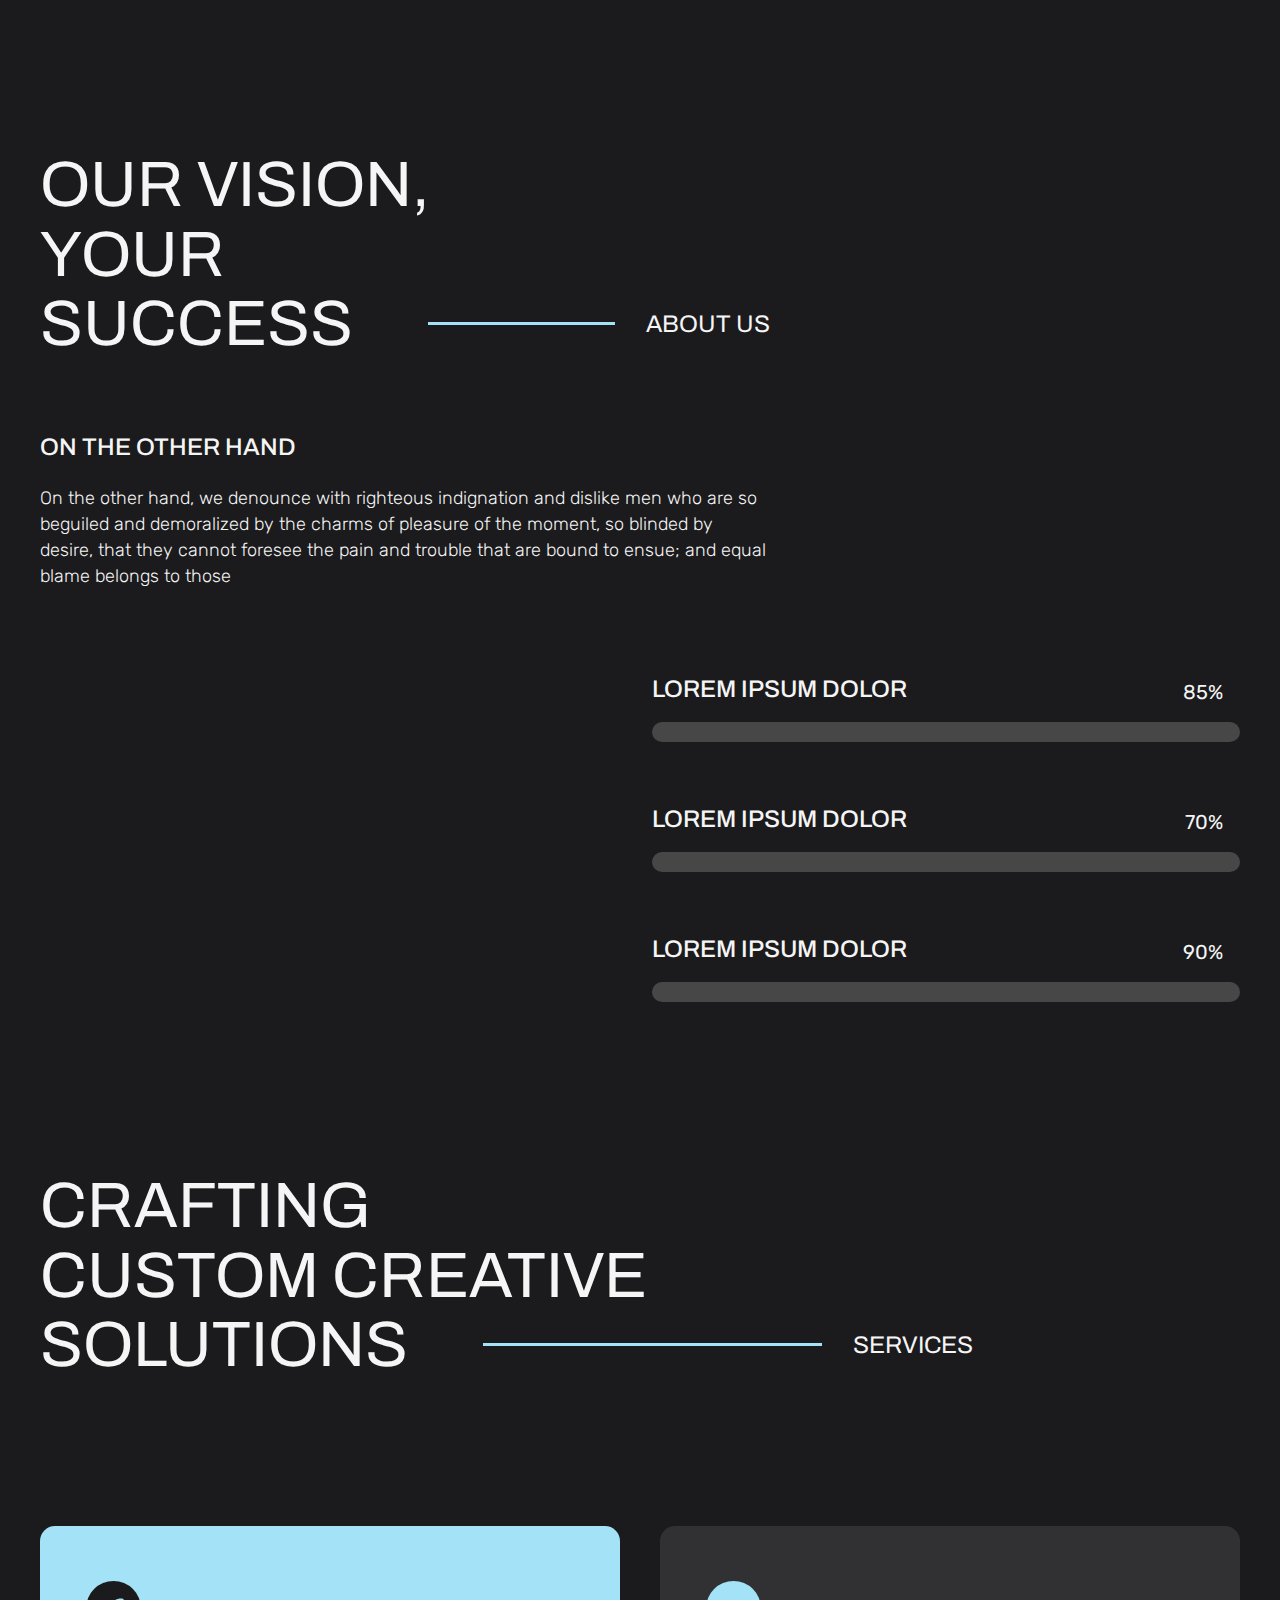
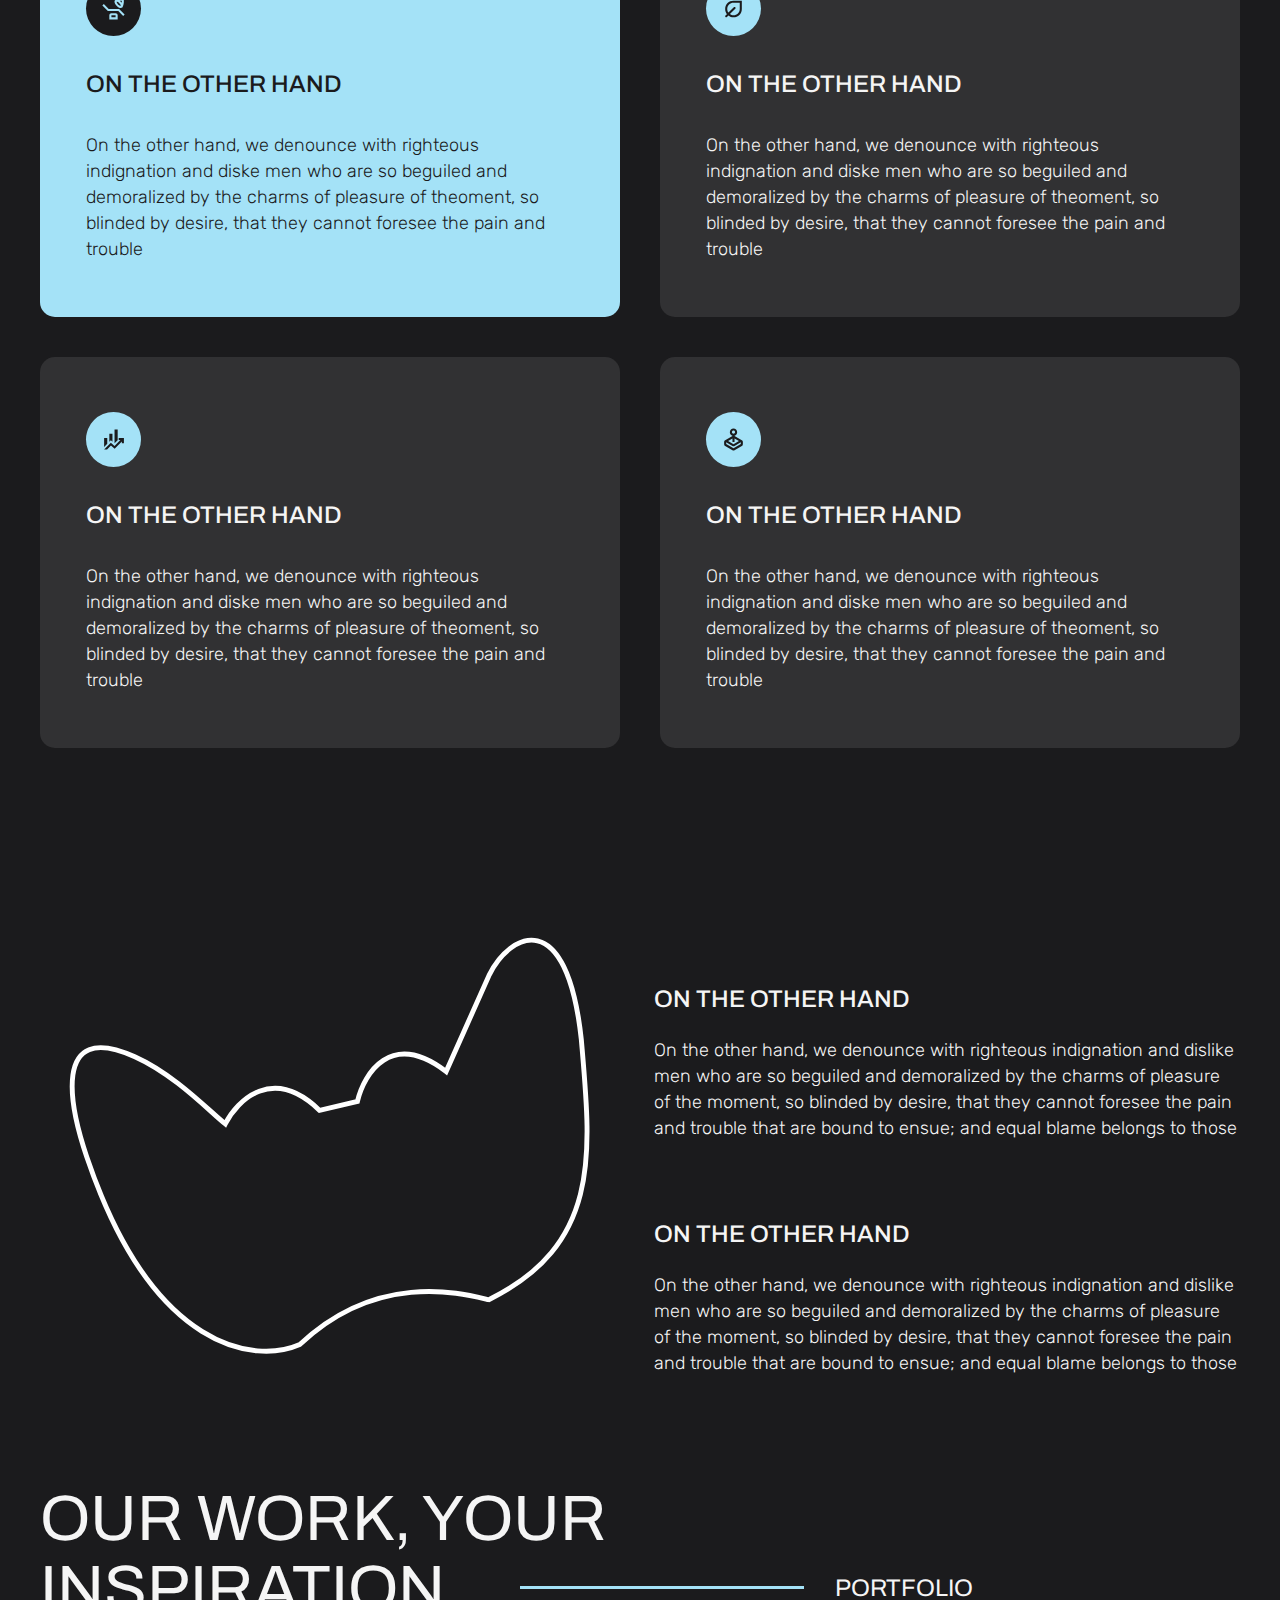
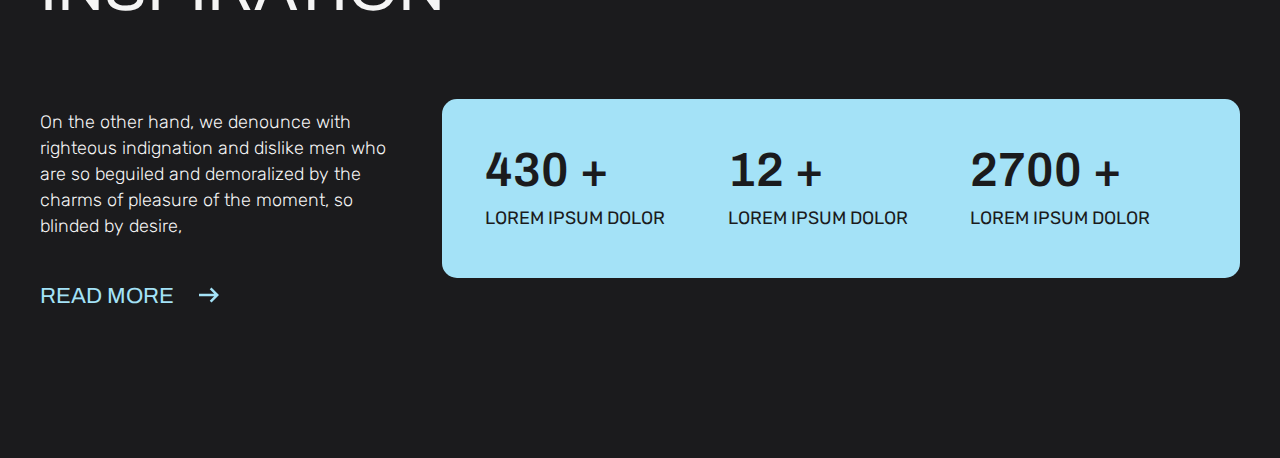
==== commit 62a93a40: "Add files via upload" ====
--- a/index.html
+++ b/index.html
@@ -4,6 +4,7 @@
    <meta charset="UTF-8">
    <meta http-equiv="X-UA-Compatible" content="IE=edge">
    <meta name="viewport" content="width=device-width, initial-scale=1.0">
+   <link rel="stylesheet" href="files/lazy-load-for-images/lazy-load-for-images.css">
    <link rel="stylesheet" href="files/swiper/css/swiper-bundle.min.css?_v=20240629005729">
    <link rel="stylesheet" href="css/style.min.css?_v=20240629005729">
    <!--<link rel="icon" type="image/svg+xml" href="favicon.svg">-->
@@ -38,7 +39,7 @@
                      </div>
                   </div>
                   <div class="about-us__item">
-                     <div class="about-us__itemBlockImage reflection">
+                     <div class="about-us__itemBlockImage wrap-lazy-load-image reflection">
                         <img src="images/block-info-image.jpg" alt="">
                      </div>
                   </div>
@@ -139,7 +140,7 @@
                <div class="block-info__items">
                   <div class="block-info__item">
                      <div class="block-info__itemWrapBlockImage">
-                        <div class="block-info__itemBlockImage">
+                        <div class="block-info__itemBlockImage wrap-lazy-load-image">
                            <img src="images/block-info-image.jpg" alt="">
                         </div>
                         <img src="images/svg/block-info-illustration.svg" alt="">
@@ -199,6 +200,8 @@
    </div>
 
    <script src="js/script.min.js?_v=20240629005729"></script>
+
+   <script src="files/lazy-load-for-images/lazy-load-for-images.js?_v=20240629005729"></script>
    
    <script src="files/swiper/js/swiper-bundle.min.js?_v=20240629005729"></script>
    <script src="files/swiper/js/init.js?_v=20240629005729"></script>
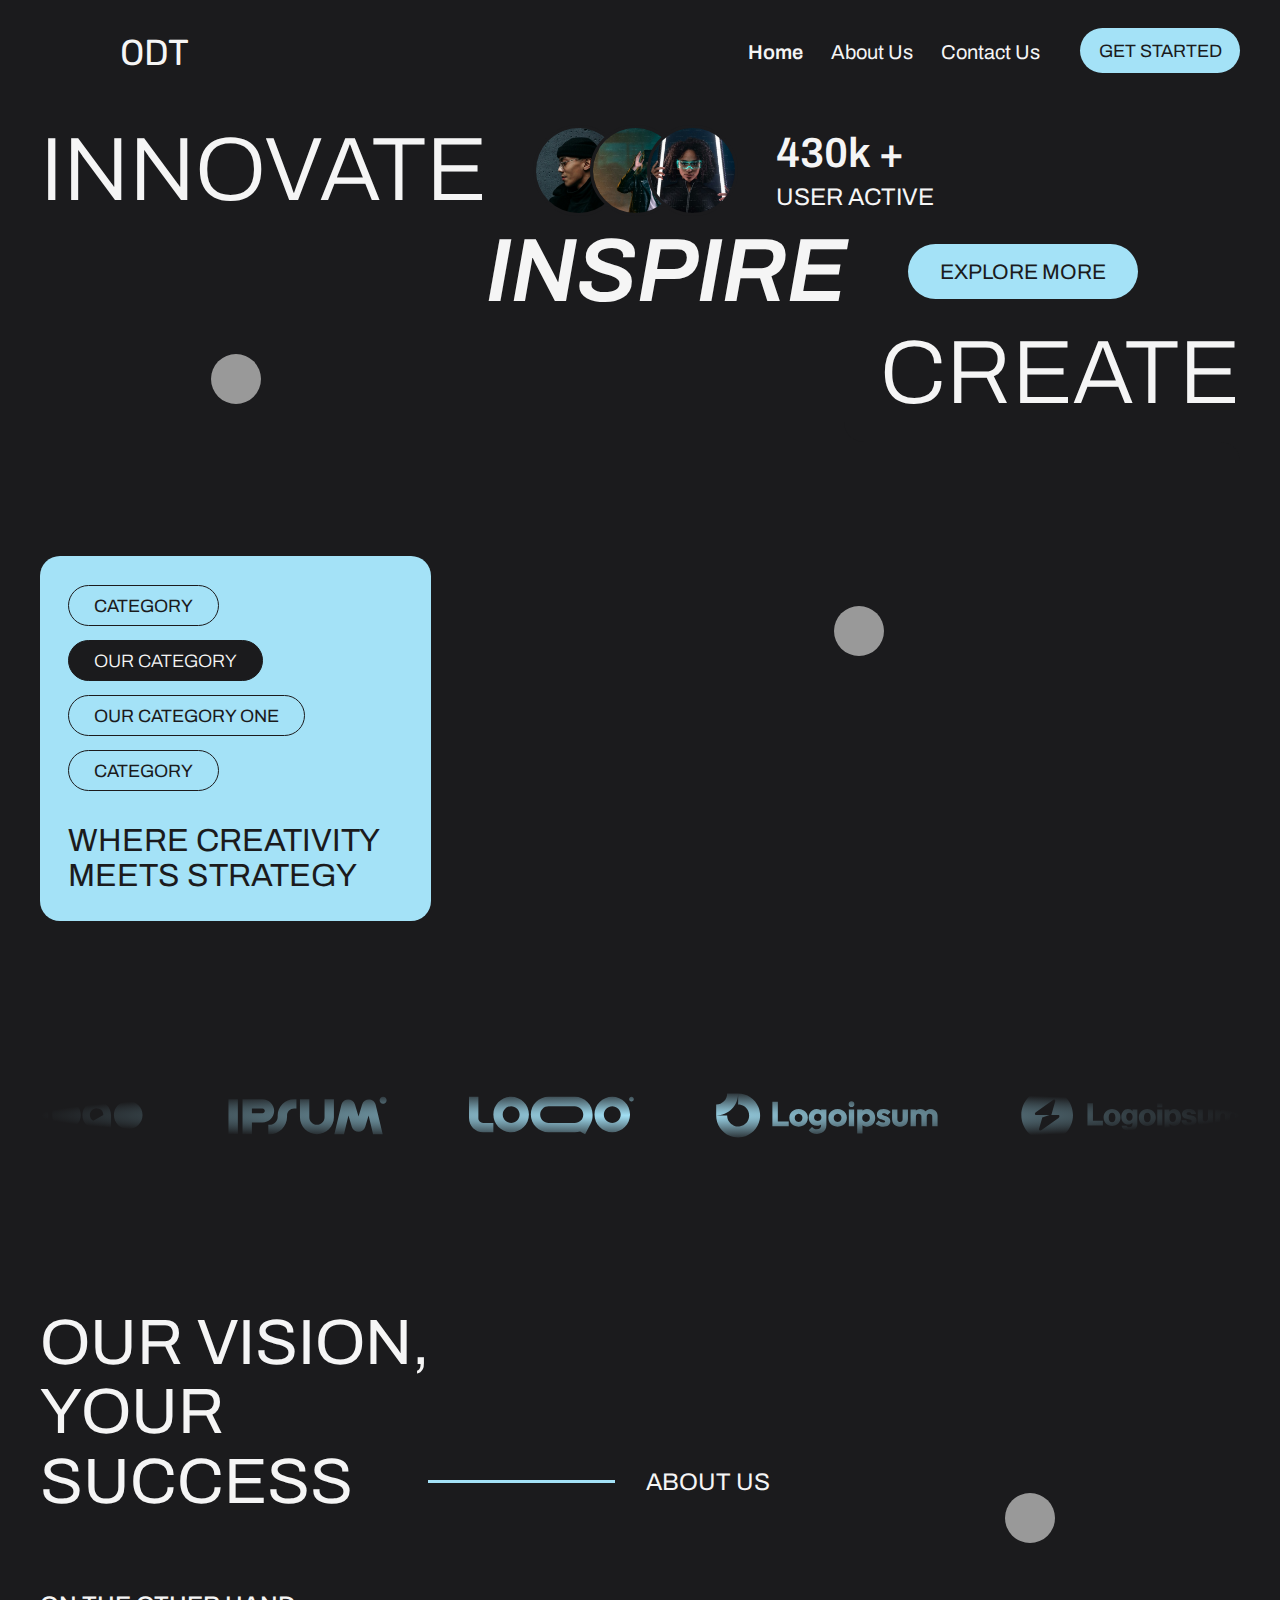
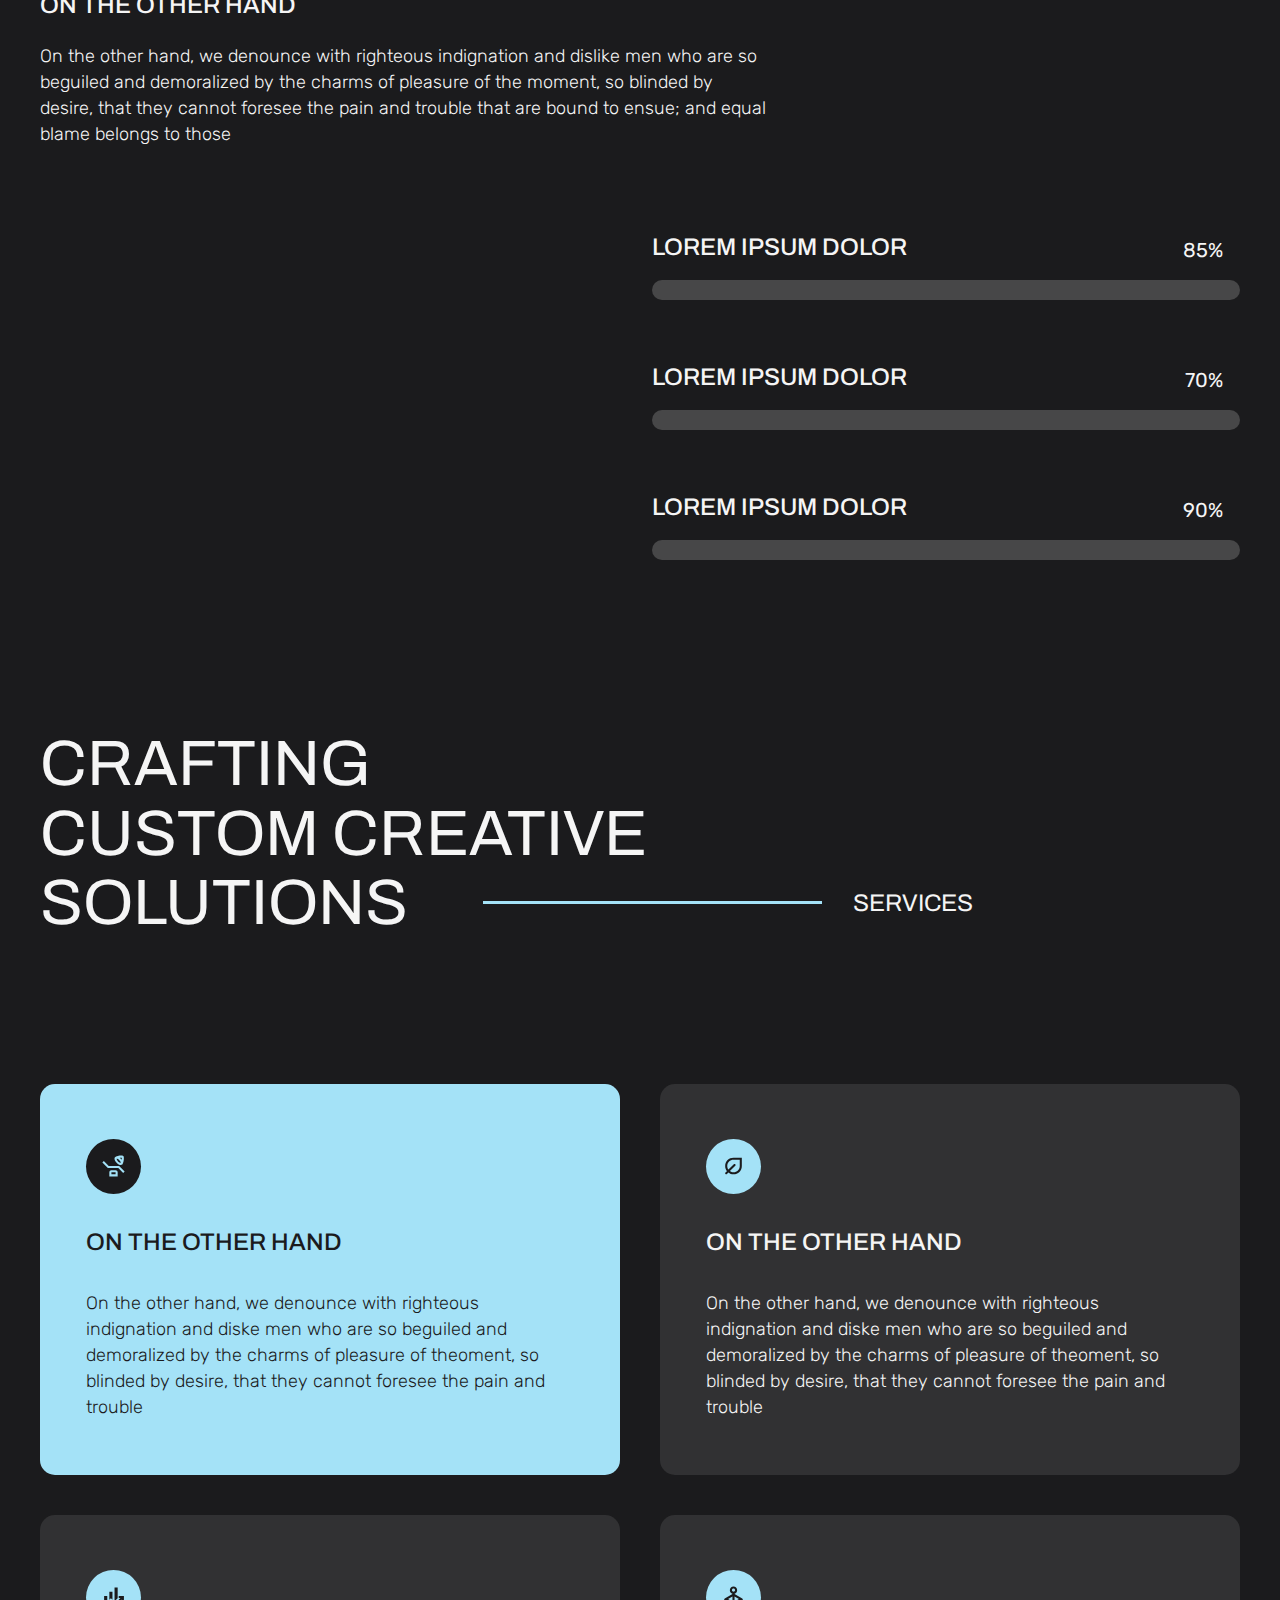
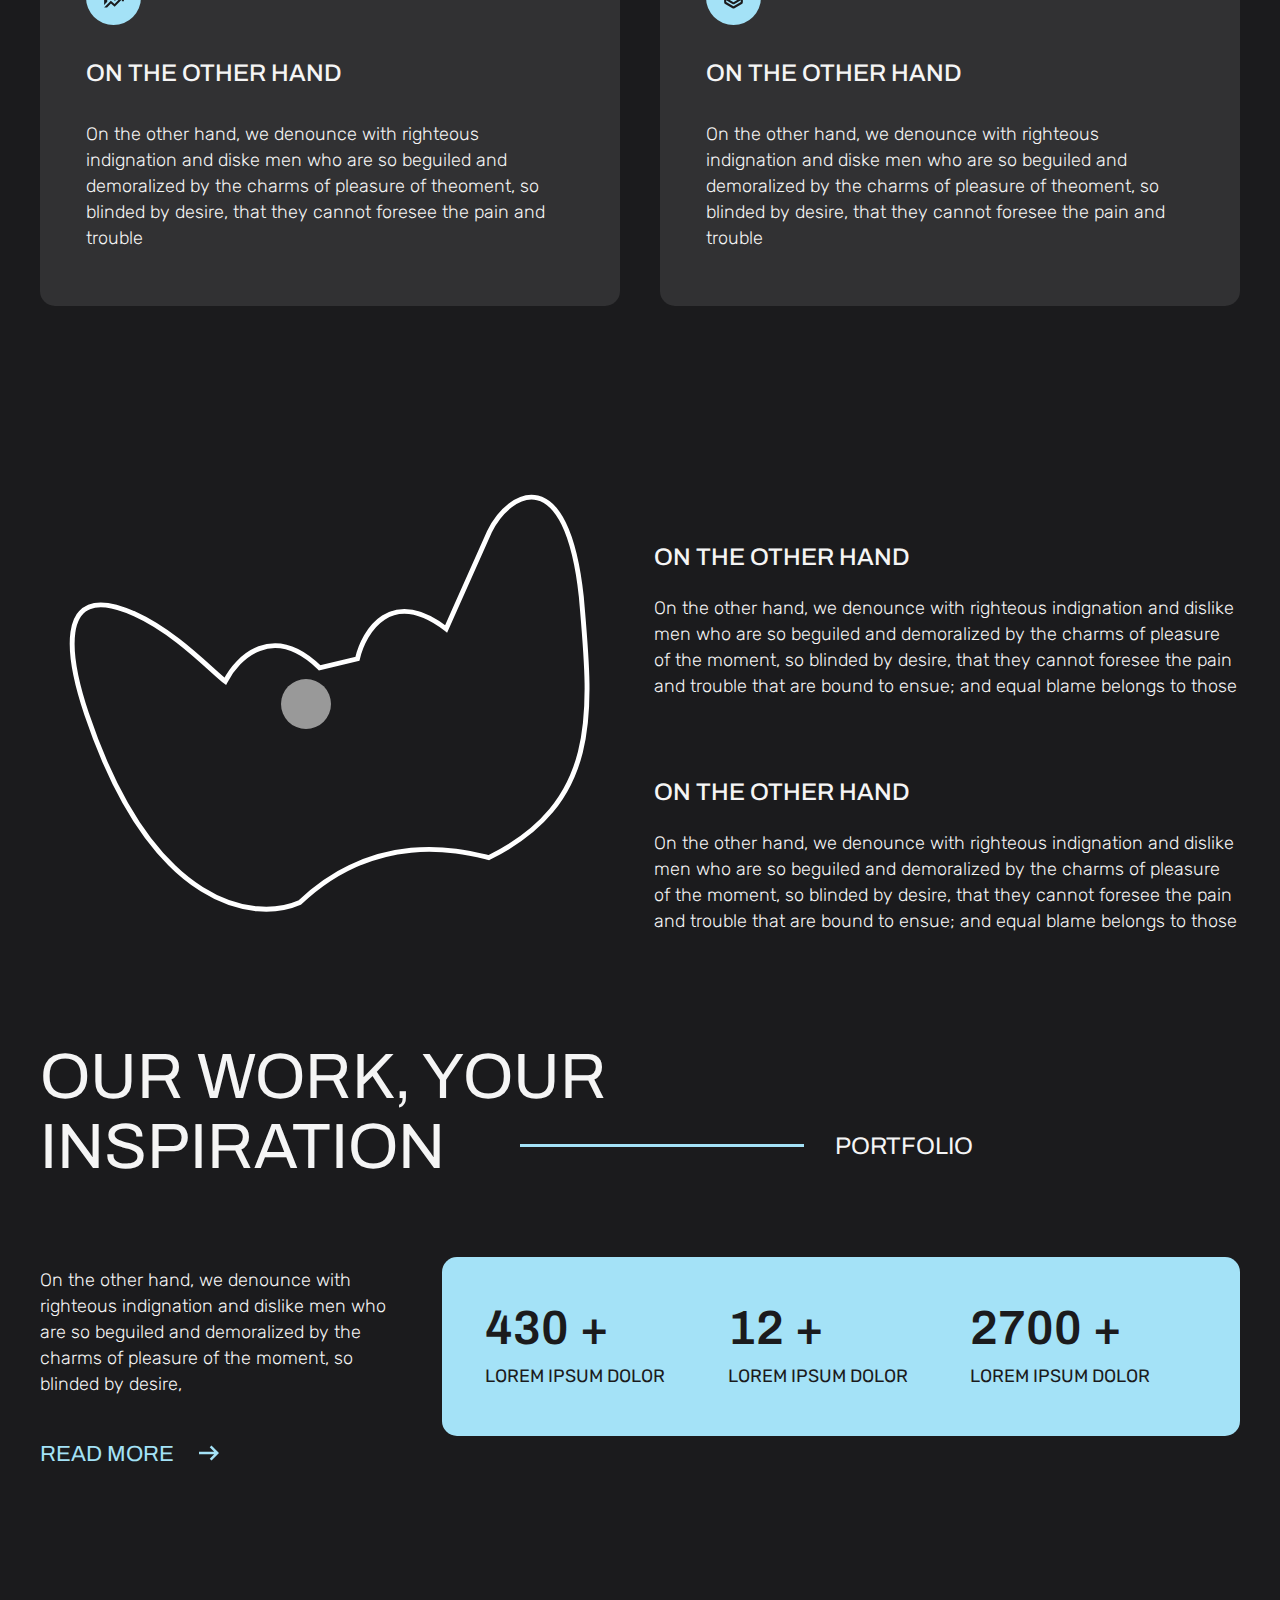
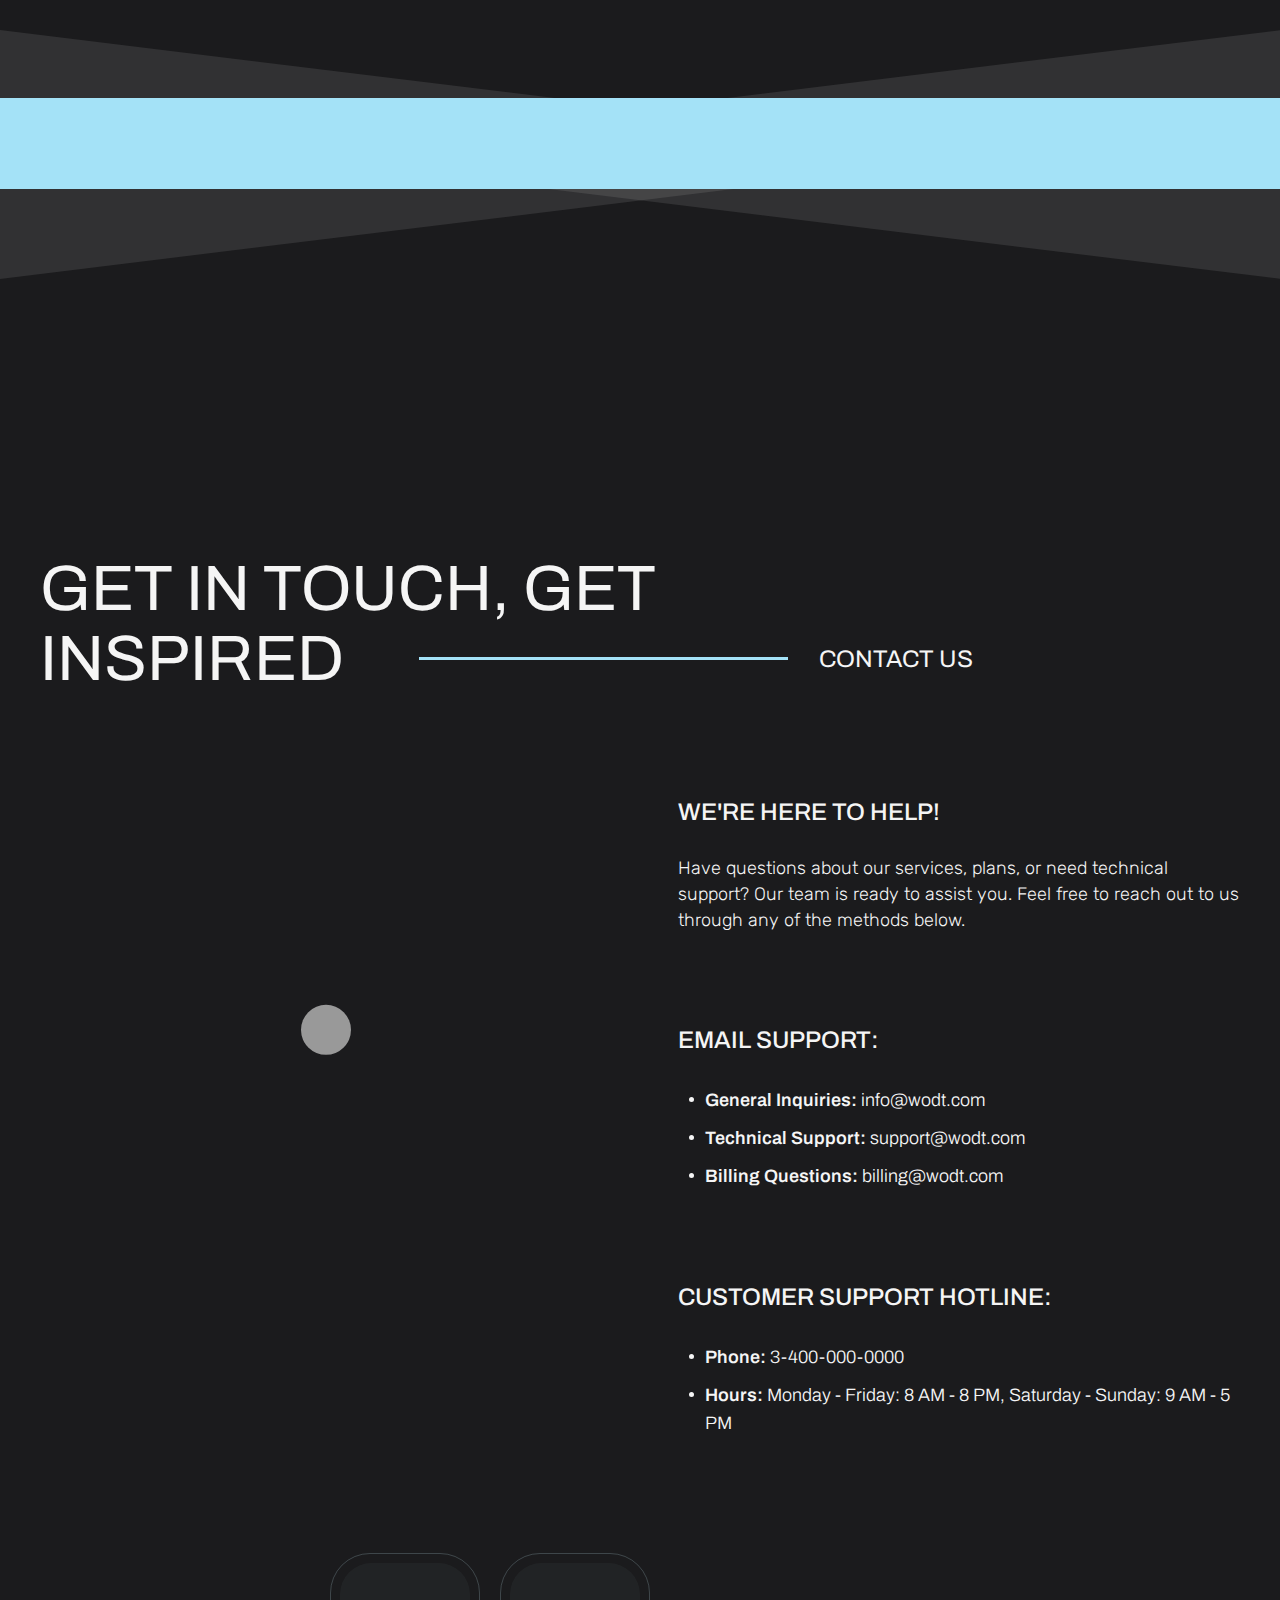
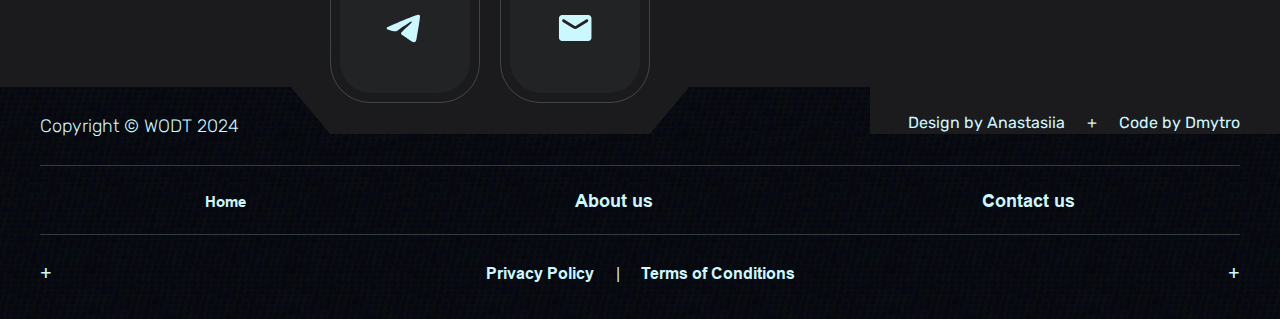
==== commit 8bb2508d: "Add files via upload" ====
--- a/index.html
+++ b/index.html
@@ -4,20 +4,157 @@
    <meta charset="UTF-8">
    <meta http-equiv="X-UA-Compatible" content="IE=edge">
    <meta name="viewport" content="width=device-width, initial-scale=1.0">
-   <link rel="stylesheet" href="files/lazy-load-for-images/lazy-load-for-images.css">
-   <link rel="stylesheet" href="files/swiper/css/swiper-bundle.min.css?_v=20240629005729">
-   <link rel="stylesheet" href="css/style.min.css?_v=20240629005729">
+   <link rel="stylesheet" href="files/lazy-load-for-images/lazy-load-for-images.css?_v=20240629220419">
+   <link rel="stylesheet" href="files/swiper/css/swiper-bundle.min.css?_v=20240629220419">
+   <link rel="stylesheet" href="css/style.min.css?_v=20240629220419">
    <!--<link rel="icon" type="image/svg+xml" href="favicon.svg">-->
    <title>Home - WODT</title>
 </head>
 <body>
    <div class="wrapper">
-      
+      <header data-aos="fade-down" data-aos-easing="linear" data-aos-duration="550" class="header">
+   <div class="header__wrapper lock-padding">
+      <div id="header-container" class="n_container header-container">
+         <div class="header__blockLogo">
+            <a href="/index.html">
+               <img src="images/svg/logo.svg" alt="">
+            </a>
+            <p>ODT</p>
+         </div>
+         <div class="header__menu menu">
+            <div class="menu__body">
+               <nav class="menu-topmenu-container">
+                  <ul class="menu__list">
+                     <li class="menu-item current-menu-item current_page_item">
+                        <a class="menu__link" href="/">Home</a>
+                     </li>
+                     <!---
+                     <li class="menu-item menu-item-has-children">
+                        <a class="menu__link" href="#">Demo</a>
+                        <span class="menu__arrow">
+                           <svg width="10" height="10" viewBox="0 0 24 24">
+                              <path d="M0 7.33l2.829-2.83 9.175 9.339 9.167-9.339 2.829 2.83-11.996 12.17z"
+                                 fill="currentColor" />
+                           </svg>
+                        </span>
+                        <ul class="menu__sub-list">
+                           <li class="menu-item">
+                              <a class="menu__link" href="#">Sub MENU 1</a>
+                           </li>
+                           <li class="menu-item">
+                              <a class="menu__link" href="#">SUB MENU 2</a>
+                           </li>
+                           <li class="menu-item current-menu-item current_page_item">
+                              <a class="menu__link" href="#">SUB MENU 3</a>
+                           </li>
+                           <li class="menu-item">
+                              <a class="menu__link" href="#">SUB MENU 4</a>
+                           </li>
+                        </ul>
+                     </li>
+                     -->
+                     <li class="menu-item">
+                        <a class="menu__link" href="about-us.html">About Us</a>
+                     </li>
+                     <li class="menu-item">
+                        <a class="menu__link" href="contact-us.html">Contact Us</a>
+                     </li>
+                  </ul>
+               </nav>
+            </div>
+         </div>
+         <div class="header__right">
+            <a href="#" class="header__btn">Get Started</a>
+         </div>
+         <button type="button" class="header__btn-menu n_btn menu__icon" id="burger">
+            <span></span>
+         </button>
+      </div>
+   </div>
+</header>
       <main class="main front-page">
 
          <div class="first-screen">
             <div class="n_container">
-               
+               <h1>
+                  <span class="first-screen__title-row">
+                     Innovate
+                     <span class="columns">
+                        <span class="column">
+                           <span class="wrap-images">
+                              <span class="blockImage wrap-lazy-load-image">
+                                 <img src="images/first-screen-photo-1.jpg" alt="">
+                              </span>
+                              <span class="blockImage wrap-lazy-load-image">
+                                 <img src="images/first-screen-photo-2.jpg" alt="">
+                              </span>
+                              <span class="blockImage wrap-lazy-load-image">
+                                 <img src="images/first-screen-photo-3.jpg" alt="">
+                              </span>
+                           </span>
+                        </span>
+                        <span class="column info">
+                           <span>430k +</span>
+                           <span>User Active</span>
+                        </span>
+                     </span>
+                  </span>
+                  <span class="first-screen__title-row">Inspire <a href="#">Explore More</a></span>
+                  <span class="first-screen__title-row">
+                     <span class="name">
+                        <svg class="fillet-element left" width="40" height="40" xmlns="http://www.w3.org/2000/svg">
+                           <defs>
+                              <mask id="mask1">
+                                 <rect width="40" height="40" fill="white" />
+                                 <circle cx="20" cy="20" r="20" fill="black" />
+                              </mask>
+                           </defs>
+                           <rect x="20" y="0" width="20" height="20" fill="#1B1B1D" mask="url(#mask1)" />
+                        </svg>
+                        <svg class="fillet-element right" width="40" height="40" xmlns="http://www.w3.org/2000/svg">
+                           <defs>
+                              <mask id="mask2">
+                                 <rect width="40" height="40" fill="white" />
+                                 <circle cx="20" cy="20" r="20" fill="black" />
+                              </mask>
+                           </defs>
+                           <rect x="20" y="0" width="20" height="20" fill="#1B1B1D" mask="url(#mask2)" />
+                        </svg>
+                        <span>Create</span>
+                     </span>
+                  </span>
+               </h1>
+               <div class="first-screen__items">
+                  <div class="first-screen__item">
+                     <div class="first-screen__blockImage wrap-lazy-load-image">
+                        <img src="images/block-info-image.jpg" alt="">
+                     </div>
+                     <div class="first-screen__blockInfo">
+                        <div class="first-screen__blockInfoCategories">
+                           <a href="#">Category</a>
+                           <a href="#" class="active">Our Category</a>
+                           <a href="#">Our Category One</a>
+                           <a href="#">Category</a>
+                        </div>
+                        <div class="first-screen__blockInfoBottom">
+                           <a href="#">Where Creativity Meets Strategy</a>
+                           <img src="images/svg/first-screen-arrow.svg" alt="">
+                        </div>
+                     </div>
+                  </div>
+                  <div class="first-screen__item">
+                     <div class="first-screen__blockImage wrap-lazy-load-image">
+                        <img src="images/block-info-image.jpg" alt="">
+                     </div>
+                  </div>
+               </div>
+            </div>
+         </div>
+
+         <div class="banner">
+            <div class="n_container">
+               <img class="banner" src="images/svg/banner.svg" alt="">
+               <img class="laptop" src="images/svg/laptop.svg" alt="">
             </div>
          </div>
 
@@ -195,19 +332,182 @@
             </div>
          </section>
 
+         <div class="block-ticker">
+            <div class="ticker__wrapper">
+               <div class="ticker top marquee-top">
+                  <span>Creative Company</span>
+                  <span>Creative Business</span>
+                  <span>Creative Company</span>
+                  <span>Creative Business</span>
+                  <span>Creative Company</span>
+                  <span>Creative Business</span>
+                  <span>Creative Company</span>
+                  <span>Creative Business</span>
+                  <span>Creative Company</span>
+                  <span>Creative Business</span>
+                  <span>Creative Company</span>
+                  <span>Creative Business</span>
+               </div>
+               <div class="ticker middle marquee-middle">
+                  <span>Creative Company</span>
+                  <span>Creative Business</span>
+                  <span>Creative Company</span>
+                  <span>Creative Business</span>
+                  <span>Creative Company</span>
+                  <span>Creative Business</span>
+                  <span>Creative Company</span>
+                  <span>Creative Business</span>
+                  <span>Creative Company</span>
+                  <span>Creative Business</span>
+                  <span>Creative Company</span>
+                  <span>Creative Business</span>
+               </div>
+               <div class="ticker bottom marquee-bottom">
+                  <span>Creative Company</span>
+                  <span>Creative Business</span>
+                  <span>Creative Company</span>
+                  <span>Creative Business</span>
+                  <span>Creative Company</span>
+                  <span>Creative Business</span>
+                  <span>Creative Company</span>
+                  <span>Creative Business</span>
+                  <span>Creative Company</span>
+                  <span>Creative Business</span>
+                  <span>Creative Company</span>
+                  <span>Creative Business</span>
+               </div>
+            </div>
+         </div>
+
+         <section class="contact-us">
+   <div class="n_container">
+      <div class="wrap-sec-title">
+         <h2 class="n_sec-title">
+            <span>Get in Touch, Get<br> Inspired</span>
+         </h2>
+         <h3>Contact us</h3>
+      </div>
+      <div class="contact-us__items">
+         <div class="contact-us__item">
+            <div class="contact-us__itemBlockImage wrap-lazy-load-image">
+               <img src="images/svg/contact-us-illustration.svg" alt="">
+            </div>
+         </div>
+         <div class="contact-us__item">
+            <div class="contact-us__itemBlock">
+               <h4>We're Here to Help!</h4>
+               <p>Have questions about our services, plans, or need technical support? Our team is ready to assist you. Feel free to reach out to us through any of the methods below.</p>
+            </div>
+            <div class="contact-us__itemBlock">
+               <h4>Email Support:</h4>
+               <ul>
+                  <li>
+                     <strong>General Inquiries:</strong> <a href="mailto:info@wodt.com">info@wodt.com</a>
+                  </li>
+                  <li>
+                     <strong>Technical Support:</strong> <a href="mailto:support@wodt.com">support@wodt.com</a>
+                  </li>
+                  <li>
+                     <strong>Billing Questions:</strong> <a href="mailto:billing@wodt.com">billing@wodt.com</a>
+                  </li>
+               </ul>
+            </div>
+            <div class="contact-us__itemBlock">
+               <h4>Customer Support Hotline:</h4>
+               <ul>
+                  <li><strong>Phone:</strong> 3-400-000-0000</li>
+                  <li><strong>Hours: </strong>Monday - Friday: 8 AM - 8 PM, Saturday - Sunday: 9 AM - 5 PM</li>
+               </ul>
+            </div>
+         </div>
+      </div>
+   </div>
+</section>
+
       </main>
-      
+      <div class="wrap-footer">
+   <footer class="footer">
+      <div class="n_container">
+         <div class="footer__items">
+            <div class="footer__item">
+               <p>Copyright © WODT 2024</p>
+            </div>
+            <div class="footer__item">
+               <ul class="footer__link">
+                  <li>
+                     <a href="https://web.telegram.org/k/" target="_blank">
+                        <svg width="40" height="40" viewBox="0 0 40 40" fill="none" xmlns="http://www.w3.org/2000/svg">
+                           <path d="M3.94988 18.5667C12.8999 14.6667 18.8665 12.1001 21.8498 10.8501C30.3831 7.30008 32.1498 6.68341 33.2998 6.66675C33.5498 6.66675 34.1165 6.73341 34.4831 7.01675C34.7831 7.26675 34.8831 7.61675 34.9165 7.85008C34.9498 8.08341 34.9998 8.63341 34.9665 9.05008C34.4998 13.9001 32.4998 25.6834 31.4831 31.1167C31.0498 33.4167 30.1998 34.1834 29.3831 34.2667C27.5998 34.4334 26.2498 33.0834 24.5165 31.9501C21.8165 30.1834 20.2831 29.0834 17.6665 27.3501C14.6332 25.3501 16.5999 24.2501 18.3331 22.4667C18.7831 22.0001 26.6331 14.8501 26.7831 14.2001C26.7998 14.1167 26.8165 13.8167 26.6331 13.6501C26.4498 13.4834 26.1998 13.5501 25.9998 13.5834C25.7331 13.6501 21.4165 16.5001 13.0499 22.1334C11.8332 22.9667 10.7165 23.3834 9.71654 23.3667C8.61654 23.3501 6.51654 22.7501 4.94988 22.2334C3.03321 21.6167 1.49987 21.2834 1.63321 20.2167C1.69988 19.6667 2.46654 19.1001 3.91654 18.5167L3.94988 18.5667Z" fill="#CDF7FF"/>
+                        </svg>
+                        <img class="footer__linkArrow left-top" src="images/svg/footer-link-arrow-left-top.svg" alt="">
+                        <img class="footer__linkArrow right-top" src="images/svg/footer-link-arrow-right-top.svg" alt="">
+                        <img class="footer__linkArrow left-bottom" src="images/svg/footer-link-arrow-left-bottom.svg" alt="">
+                        <img class="footer__linkArrow right-bottom" src="images/svg/footer-link-arrow-right-bottom.svg" alt="">
+                     </a>
+                  </li>
+                  <li>
+                     <a href="https://web.telegram.org/k/" target="_blank">
+                        <svg width="40" height="40" viewBox="0 0 40 40" fill="none" xmlns="http://www.w3.org/2000/svg">
+                           <path d="M33.221 6.99268H7.20532C5.41675 6.99268 3.95337 8.45593 3.95337 10.2443V29.7544C3.95337 31.5428 5.41675 33.006 7.20532 33.006H33.221C35.0095 33.006 36.4729 31.5428 36.4729 29.7544V10.2443C36.4729 8.45593 35.0095 6.99268 33.221 6.99268ZM32.5705 13.9024L21.9367 20.5521C20.8798 21.2187 19.5465 21.2187 18.4896 20.5521L7.85571 13.9024C7.69267 13.8109 7.54989 13.6873 7.43602 13.539C7.32215 13.3908 7.23956 13.2208 7.19325 13.0398C7.14693 12.8586 7.13784 12.67 7.16655 12.4852C7.19525 12.3004 7.26115 12.1235 7.36024 11.965C7.45934 11.8065 7.58957 11.6696 7.74307 11.5629C7.89657 11.4562 8.07012 11.3816 8.25325 11.3439C8.43638 11.3061 8.62525 11.3059 8.80845 11.3433C8.99166 11.3807 9.16537 11.4548 9.31909 11.5612L20.2131 18.3735L31.1072 11.5612C31.2609 11.4548 31.4346 11.3807 31.6178 11.3433C31.801 11.3059 31.9899 11.3061 32.173 11.3439C32.3561 11.3816 32.5297 11.4562 32.6831 11.5629C32.8367 11.6696 32.9669 11.8065 33.066 11.965C33.1651 12.1235 33.231 12.3004 33.2597 12.4852C33.2884 12.67 33.2793 12.8586 33.233 13.0398C33.1867 13.2208 33.1041 13.3908 32.9902 13.539C32.8764 13.6873 32.7336 13.8109 32.5705 13.9024Z" fill="#CDF7FF"/>
+                        </svg>
+                        <img class="footer__linkArrow left-top" src="images/svg/footer-link-arrow-left-top.svg" alt="">
+                        <img class="footer__linkArrow right-top" src="images/svg/footer-link-arrow-right-top.svg" alt="">
+                        <img class="footer__linkArrow left-bottom" src="images/svg/footer-link-arrow-left-bottom.svg" alt="">
+                        <img class="footer__linkArrow right-bottom" src="images/svg/footer-link-arrow-right-bottom.svg" alt="">
+                     </a>
+                  </li>
+               </ul>
+            </div>
+            <div class="footer__item">
+               <div class="footer__itemWrapContent">
+                  <p>Design by Anastasiia <span>+</span> Code by Dmytro</p>
+               </div>
+            </div>
+         </div>
+         <nav class="footer__nav-menu">
+            <ul>
+               <li class="current-menu-item current_page_item">
+                  <a href="/">Home</a>
+               </li>
+               <li>
+                  <a href="about-us.html">About us</a>
+               </li>
+               <li>
+                  <a href="contact-us.html">Contact us</a>
+               </li>
+            </ul>
+         </nav>
+         <div class="footer__columns">
+            <div class="footer__column">
+               <p class="plus">+</p>
+            </div>
+            <div class="footer__column">
+               <nav>
+                  <a href="privacy-policy.html">Privacy Policy</a>
+                  <a href="terms-of-conditions.html">Terms of Conditions</a>
+               </nav>
+            </div>
+            <div class="footer__column">
+               <p class="plus">+</p>
+            </div>
+         </div>
+      </div>
+   </footer>
+</div>
    </div>
 
-   <script src="js/script.min.js?_v=20240629005729"></script>
-
-   <script src="files/lazy-load-for-images/lazy-load-for-images.js?_v=20240629005729"></script>
+   <script src="js/script.min.js?_v=20240629220419"></script>
+
+   <script src="files/lazy-load-for-images/lazy-load-for-images.js?_v=20240629220419"></script>
    
-   <script src="files/swiper/js/swiper-bundle.min.js?_v=20240629005729"></script>
-   <script src="files/swiper/js/init.js?_v=20240629005729"></script>
-
-   <script src="files/js/animation-of-numbers-when-scrolling.js?_v=20240629005729"></script>
-   <script src="files/js/progress-bars.js?_v=20240629005729"></script>
+   <script src="files/swiper/js/swiper-bundle.min.js?_v=20240629220419"></script>
+   <script src="files/swiper/js/init.js?_v=20240629220419"></script>
+
+   <script src="files/js/animation-of-numbers-when-scrolling.js?_v=20240629220419"></script>
+   <script src="files/js/progress-bars.js?_v=20240629220419"></script>
+
+   <script src="files/js/marquee/jquery.marquee.min.js?_v=20240629220419"></script>
+   <script src="files/js/marquee/jquery.marquee.init.js?_v=20240629220419"></script>
 
 </body>
 </html>--- a/files/lazy-load-for-images/lazy-load-for-images.css
+++ b/files/lazy-load-for-images/lazy-load-for-images.css
@@ -0,0 +1,47 @@
+.wrap-lazy-load-image {
+    /*background-color: #f5f5f5;
+    overflow: hidden;*/
+    position: relative;
+}
+.wrap-lazy-load-image img,
+.wrap-lazy-load-image.img-loaded .sk-spinner-pulse {
+	opacity: 0;
+}
+.wrap-lazy-load-image img {
+    transition: 0.3s ease 0s;
+}
+.wrap-lazy-load-image.img-loaded img {
+    opacity: 1;
+}
+
+/* Spinner */
+.sk-spinner-pulse {
+	animation: sk-spinner-pulse 1s infinite ease-in-out;
+	background-color: #045FBC;
+	border-radius: 100%;
+	left: 50%;
+	height: 50px;
+	margin-left: -25px;
+	margin-top: -25px;
+	position: absolute;
+	top: 50%;
+	width: 50px;
+}
+@-webkit-keyframes sk-spinner-pulse {
+	0% {
+		transform: scale(0);
+	}
+	100% {
+		opacity: 0;
+		transform: scale(1);
+	}
+}
+@keyframes sk-spinner-pulse {
+	0% {
+		transform: scale(0);
+	}
+	100% {
+		opacity: 0;
+		transform: scale(1);
+	}
+}--- a/css/style.min.css
+++ b/css/style.min.css
@@ -1 +1 @@
-@charset "UTF-8";@font-face{font-family:Archivo;font-style:normal;font-weight:300;font-stretch:100%;font-display:swap;src:url(../files/fonts/Archivo/300/vietnamese.woff2) format("woff2");unicode-range:U+0102-0103,U+0110-0111,U+0128-0129,U+0168-0169,U+01A0-01A1,U+01AF-01B0,U+0300-0301,U+0303-0304,U+0308-0309,U+0323,U+0329,U+1EA0-1EF9,U+20AB}@font-face{font-family:Archivo;font-style:normal;font-weight:300;font-stretch:100%;font-display:swap;src:url(../files/fonts/Archivo/300/latin-ext.woff2) format("woff2");unicode-range:U+0100-02AF,U+0304,U+0308,U+0329,U+1E00-1E9F,U+1EF2-1EFF,U+2020,U+20A0-20AB,U+20AD-20C0,U+2113,U+2C60-2C7F,U+A720-A7FF}@font-face{font-family:Archivo;font-style:normal;font-weight:300;font-stretch:100%;font-display:swap;src:url(../files/fonts/Archivo/300/latin.woff2) format("woff2");unicode-range:U+0000-00FF,U+0131,U+0152-0153,U+02BB-02BC,U+02C6,U+02DA,U+02DC,U+0304,U+0308,U+0329,U+2000-206F,U+2074,U+20AC,U+2122,U+2191,U+2193,U+2212,U+2215,U+FEFF,U+FFFD}@font-face{font-family:Archivo;font-style:normal;font-weight:400;font-stretch:100%;font-display:swap;src:url(../files/fonts/Archivo/400/vietnamese.woff2) format("woff2");unicode-range:U+0102-0103,U+0110-0111,U+0128-0129,U+0168-0169,U+01A0-01A1,U+01AF-01B0,U+0300-0301,U+0303-0304,U+0308-0309,U+0323,U+0329,U+1EA0-1EF9,U+20AB}@font-face{font-family:Archivo;font-style:normal;font-weight:400;font-stretch:100%;font-display:swap;src:url(../files/fonts/Archivo/400/latin-ext.woff2) format("woff2");unicode-range:U+0100-02AF,U+0304,U+0308,U+0329,U+1E00-1E9F,U+1EF2-1EFF,U+2020,U+20A0-20AB,U+20AD-20C0,U+2113,U+2C60-2C7F,U+A720-A7FF}@font-face{font-family:Archivo;font-style:normal;font-weight:400;font-stretch:100%;font-display:swap;src:url(../files/fonts/Archivo/400/latin.woff2) format("woff2");unicode-range:U+0000-00FF,U+0131,U+0152-0153,U+02BB-02BC,U+02C6,U+02DA,U+02DC,U+0304,U+0308,U+0329,U+2000-206F,U+2074,U+20AC,U+2122,U+2191,U+2193,U+2212,U+2215,U+FEFF,U+FFFD}@font-face{font-family:Archivo;font-style:normal;font-weight:500;font-stretch:100%;font-display:swap;src:url(../files/fonts/Archivo/500/vietnamese.woff2) format("woff2");unicode-range:U+0102-0103,U+0110-0111,U+0128-0129,U+0168-0169,U+01A0-01A1,U+01AF-01B0,U+0300-0301,U+0303-0304,U+0308-0309,U+0323,U+0329,U+1EA0-1EF9,U+20AB}@font-face{font-family:Archivo;font-style:normal;font-weight:500;font-stretch:100%;font-display:swap;src:url(../files/fonts/Archivo/500/latin-ext.woff2) format("woff2");unicode-range:U+0100-02AF,U+0304,U+0308,U+0329,U+1E00-1E9F,U+1EF2-1EFF,U+2020,U+20A0-20AB,U+20AD-20C0,U+2113,U+2C60-2C7F,U+A720-A7FF}@font-face{font-family:Archivo;font-style:normal;font-weight:500;font-stretch:100%;font-display:swap;src:url(../files/fonts/Archivo/500/latin.woff2) format("woff2");unicode-range:U+0000-00FF,U+0131,U+0152-0153,U+02BB-02BC,U+02C6,U+02DA,U+02DC,U+0304,U+0308,U+0329,U+2000-206F,U+2074,U+20AC,U+2122,U+2191,U+2193,U+2212,U+2215,U+FEFF,U+FFFD}@font-face{font-family:Archivo;font-style:normal;font-weight:600;font-stretch:100%;font-display:swap;src:url(../files/fonts/Archivo/600/vietnamese.woff2) format("woff2");unicode-range:U+0102-0103,U+0110-0111,U+0128-0129,U+0168-0169,U+01A0-01A1,U+01AF-01B0,U+0300-0301,U+0303-0304,U+0308-0309,U+0323,U+0329,U+1EA0-1EF9,U+20AB}@font-face{font-family:Archivo;font-style:normal;font-weight:600;font-stretch:100%;font-display:swap;src:url(../files/fonts/Archivo/600/latin-ext.woff2) format("woff2");unicode-range:U+0100-02AF,U+0304,U+0308,U+0329,U+1E00-1E9F,U+1EF2-1EFF,U+2020,U+20A0-20AB,U+20AD-20C0,U+2113,U+2C60-2C7F,U+A720-A7FF}@font-face{font-family:Archivo;font-style:normal;font-weight:600;font-stretch:100%;font-display:swap;src:url(../files/fonts/Archivo/600/latin.woff2) format("woff2");unicode-range:U+0000-00FF,U+0131,U+0152-0153,U+02BB-02BC,U+02C6,U+02DA,U+02DC,U+0304,U+0308,U+0329,U+2000-206F,U+2074,U+20AC,U+2122,U+2191,U+2193,U+2212,U+2215,U+FEFF,U+FFFD}@font-face{font-family:Archivo;font-style:italic;font-weight:600;font-stretch:100%;font-display:swap;src:url(../files/fonts/Archivo/600/italic/vietnamese.woff2) format("woff2");unicode-range:U+0102-0103,U+0110-0111,U+0128-0129,U+0168-0169,U+01A0-01A1,U+01AF-01B0,U+0300-0301,U+0303-0304,U+0308-0309,U+0323,U+0329,U+1EA0-1EF9,U+20AB}@font-face{font-family:Archivo;font-style:italic;font-weight:600;font-stretch:100%;font-display:swap;src:url(../files/fonts/Archivo/600/italic/latin-ext.woff2) format("woff2");unicode-range:U+0100-02AF,U+0304,U+0308,U+0329,U+1E00-1E9F,U+1EF2-1EFF,U+2020,U+20A0-20AB,U+20AD-20C0,U+2113,U+2C60-2C7F,U+A720-A7FF}@font-face{font-family:Archivo;font-style:italic;font-weight:600;font-stretch:100%;font-display:swap;src:url(../files/fonts/Archivo/600/italic/latin.woff2) format("woff2");unicode-range:U+0000-00FF,U+0131,U+0152-0153,U+02BB-02BC,U+02C6,U+02DA,U+02DC,U+0304,U+0308,U+0329,U+2000-206F,U+2074,U+20AC,U+2122,U+2191,U+2193,U+2212,U+2215,U+FEFF,U+FFFD}@font-face{font-family:Arial;src:url(../files/fonts/Arial/Arial-Bold.woff2) format("woff2");font-weight:700;font-style:normal;font-display:swap}@font-face{font-family:Arial;src:url(../files/fonts/Arial/Arial-Regular.woff2) format("woff2");font-weight:400;font-style:normal;font-display:swap}@font-face{font-family:Rubik;font-style:normal;font-weight:300;font-display:swap;src:url(../files/fonts/Rubik/300/arabic.woff2) format("woff2");unicode-range:U+0600-06FF,U+0750-077F,U+0870-088E,U+0890-0891,U+0898-08E1,U+08E3-08FF,U+200C-200E,U+2010-2011,U+204F,U+2E41,U+FB50-FDFF,U+FE70-FE74,U+FE76-FEFC,U+102E0-102FB,U+10E60-10E7E,U+10EFD-10EFF,U+1EE00-1EE03,U+1EE05-1EE1F,U+1EE21-1EE22,U+1EE24,U+1EE27,U+1EE29-1EE32,U+1EE34-1EE37,U+1EE39,U+1EE3B,U+1EE42,U+1EE47,U+1EE49,U+1EE4B,U+1EE4D-1EE4F,U+1EE51-1EE52,U+1EE54,U+1EE57,U+1EE59,U+1EE5B,U+1EE5D,U+1EE5F,U+1EE61-1EE62,U+1EE64,U+1EE67-1EE6A,U+1EE6C-1EE72,U+1EE74-1EE77,U+1EE79-1EE7C,U+1EE7E,U+1EE80-1EE89,U+1EE8B-1EE9B,U+1EEA1-1EEA3,U+1EEA5-1EEA9,U+1EEAB-1EEBB,U+1EEF0-1EEF1}@font-face{font-family:Rubik;font-style:normal;font-weight:300;font-display:swap;src:url(../files/fonts/Rubik/300/cyrillic-ext.woff2) format("woff2");unicode-range:U+0460-052F,U+1C80-1C88,U+20B4,U+2DE0-2DFF,U+A640-A69F,U+FE2E-FE2F}@font-face{font-family:Rubik;font-style:normal;font-weight:300;font-display:swap;src:url(../files/fonts/Rubik/300/cyrillic.woff2) format("woff2");unicode-range:U+0301,U+0400-045F,U+0490-0491,U+04B0-04B1,U+2116}@font-face{font-family:Rubik;font-style:normal;font-weight:300;font-display:swap;src:url(../files/fonts/Rubik/300/hebrew.woff2) format("woff2");unicode-range:U+0590-05FF,U+200C-2010,U+20AA,U+25CC,U+FB1D-FB4F}@font-face{font-family:Rubik;font-style:normal;font-weight:300;font-display:swap;src:url(../files/fonts/Rubik/300/latin-ext.woff2) format("woff2");unicode-range:U+0100-02AF,U+0304,U+0308,U+0329,U+1E00-1E9F,U+1EF2-1EFF,U+2020,U+20A0-20AB,U+20AD-20C0,U+2113,U+2C60-2C7F,U+A720-A7FF}@font-face{font-family:Rubik;font-style:normal;font-weight:300;font-display:swap;src:url(../files/fonts/Rubik/300/latin.woff2) format("woff2");unicode-range:U+0000-00FF,U+0131,U+0152-0153,U+02BB-02BC,U+02C6,U+02DA,U+02DC,U+0304,U+0308,U+0329,U+2000-206F,U+2074,U+20AC,U+2122,U+2191,U+2193,U+2212,U+2215,U+FEFF,U+FFFD}@font-face{font-family:Rubik;font-style:normal;font-weight:400;font-display:swap;src:url(../files/fonts/Rubik/400/arabic.woff2) format("woff2");unicode-range:U+0600-06FF,U+0750-077F,U+0870-088E,U+0890-0891,U+0898-08E1,U+08E3-08FF,U+200C-200E,U+2010-2011,U+204F,U+2E41,U+FB50-FDFF,U+FE70-FE74,U+FE76-FEFC,U+102E0-102FB,U+10E60-10E7E,U+10EFD-10EFF,U+1EE00-1EE03,U+1EE05-1EE1F,U+1EE21-1EE22,U+1EE24,U+1EE27,U+1EE29-1EE32,U+1EE34-1EE37,U+1EE39,U+1EE3B,U+1EE42,U+1EE47,U+1EE49,U+1EE4B,U+1EE4D-1EE4F,U+1EE51-1EE52,U+1EE54,U+1EE57,U+1EE59,U+1EE5B,U+1EE5D,U+1EE5F,U+1EE61-1EE62,U+1EE64,U+1EE67-1EE6A,U+1EE6C-1EE72,U+1EE74-1EE77,U+1EE79-1EE7C,U+1EE7E,U+1EE80-1EE89,U+1EE8B-1EE9B,U+1EEA1-1EEA3,U+1EEA5-1EEA9,U+1EEAB-1EEBB,U+1EEF0-1EEF1}@font-face{font-family:Rubik;font-style:normal;font-weight:400;font-display:swap;src:url(../files/fonts/Rubik/400/cyrillic-ext.woff2) format("woff2");unicode-range:U+0460-052F,U+1C80-1C88,U+20B4,U+2DE0-2DFF,U+A640-A69F,U+FE2E-FE2F}@font-face{font-family:Rubik;font-style:normal;font-weight:400;font-display:swap;src:url(../files/fonts/Rubik/400/cyrillic.woff2) format("woff2");unicode-range:U+0301,U+0400-045F,U+0490-0491,U+04B0-04B1,U+2116}@font-face{font-family:Rubik;font-style:normal;font-weight:400;font-display:swap;src:url(../files/fonts/Rubik/400/hebrew.woff2) format("woff2");unicode-range:U+0590-05FF,U+200C-2010,U+20AA,U+25CC,U+FB1D-FB4F}@font-face{font-family:Rubik;font-style:normal;font-weight:400;font-display:swap;src:url(../files/fonts/Rubik/400/latin-ext.woff2) format("woff2");unicode-range:U+0100-02AF,U+0304,U+0308,U+0329,U+1E00-1E9F,U+1EF2-1EFF,U+2020,U+20A0-20AB,U+20AD-20C0,U+2113,U+2C60-2C7F,U+A720-A7FF}@font-face{font-family:Rubik;font-style:normal;font-weight:400;font-display:swap;src:url(../files/fonts/Rubik/400/latin.woff2) format("woff2");unicode-range:U+0000-00FF,U+0131,U+0152-0153,U+02BB-02BC,U+02C6,U+02DA,U+02DC,U+0304,U+0308,U+0329,U+2000-206F,U+2074,U+20AC,U+2122,U+2191,U+2193,U+2212,U+2215,U+FEFF,U+FFFD}@font-face{font-family:Rubik;font-style:normal;font-weight:700;font-display:swap;src:url(../files/fonts/Rubik/700/arabic.woff2) format("woff2");unicode-range:U+0600-06FF,U+0750-077F,U+0870-088E,U+0890-0891,U+0898-08E1,U+08E3-08FF,U+200C-200E,U+2010-2011,U+204F,U+2E41,U+FB50-FDFF,U+FE70-FE74,U+FE76-FEFC,U+102E0-102FB,U+10E60-10E7E,U+10EFD-10EFF,U+1EE00-1EE03,U+1EE05-1EE1F,U+1EE21-1EE22,U+1EE24,U+1EE27,U+1EE29-1EE32,U+1EE34-1EE37,U+1EE39,U+1EE3B,U+1EE42,U+1EE47,U+1EE49,U+1EE4B,U+1EE4D-1EE4F,U+1EE51-1EE52,U+1EE54,U+1EE57,U+1EE59,U+1EE5B,U+1EE5D,U+1EE5F,U+1EE61-1EE62,U+1EE64,U+1EE67-1EE6A,U+1EE6C-1EE72,U+1EE74-1EE77,U+1EE79-1EE7C,U+1EE7E,U+1EE80-1EE89,U+1EE8B-1EE9B,U+1EEA1-1EEA3,U+1EEA5-1EEA9,U+1EEAB-1EEBB,U+1EEF0-1EEF1}@font-face{font-family:Rubik;font-style:normal;font-weight:700;font-display:swap;src:url(../files/fonts/Rubik/700/cyrillic-ext.woff2) format("woff2");unicode-range:U+0460-052F,U+1C80-1C88,U+20B4,U+2DE0-2DFF,U+A640-A69F,U+FE2E-FE2F}@font-face{font-family:Rubik;font-style:normal;font-weight:700;font-display:swap;src:url(../files/fonts/Rubik/700/cyrillic.woff2) format("woff2");unicode-range:U+0301,U+0400-045F,U+0490-0491,U+04B0-04B1,U+2116}@font-face{font-family:Rubik;font-style:normal;font-weight:700;font-display:swap;src:url(../files/fonts/Rubik/700/hebrew.woff2) format("woff2");unicode-range:U+0590-05FF,U+200C-2010,U+20AA,U+25CC,U+FB1D-FB4F}@font-face{font-family:Rubik;font-style:normal;font-weight:700;font-display:swap;src:url(../files/fonts/Rubik/700/latin-ext.woff2) format("woff2");unicode-range:U+0100-02AF,U+0304,U+0308,U+0329,U+1E00-1E9F,U+1EF2-1EFF,U+2020,U+20A0-20AB,U+20AD-20C0,U+2113,U+2C60-2C7F,U+A720-A7FF}@font-face{font-family:Rubik;font-style:normal;font-weight:700;font-display:swap;src:url(../files/fonts/Rubik/700/latin.woff2) format("woff2");unicode-range:U+0000-00FF,U+0131,U+0152-0153,U+02BB-02BC,U+02C6,U+02DA,U+02DC,U+0304,U+0308,U+0329,U+2000-206F,U+2074,U+20AC,U+2122,U+2191,U+2193,U+2212,U+2215,U+FEFF,U+FFFD}@font-face{font-family:"Chakra Petch";font-style:normal;font-weight:400;font-display:swap;src:url(../files/fonts/ChakraPetch/400/thai.woff2) format("woff2");unicode-range:U+0E01-0E5B,U+200C-200D,U+25CC}@font-face{font-family:"Chakra Petch";font-style:normal;font-weight:400;font-display:swap;src:url(../files/fonts/ChakraPetch/400/vietnamese.woff2) format("woff2");unicode-range:U+0102-0103,U+0110-0111,U+0128-0129,U+0168-0169,U+01A0-01A1,U+01AF-01B0,U+0300-0301,U+0303-0304,U+0308-0309,U+0323,U+0329,U+1EA0-1EF9,U+20AB}@font-face{font-family:"Chakra Petch";font-style:normal;font-weight:400;font-display:swap;src:url(../files/fonts/ChakraPetch/400/latin-ext.woff2) format("woff2");unicode-range:U+0100-02AF,U+0304,U+0308,U+0329,U+1E00-1E9F,U+1EF2-1EFF,U+2020,U+20A0-20AB,U+20AD-20C0,U+2113,U+2C60-2C7F,U+A720-A7FF}@font-face{font-family:"Chakra Petch";font-style:normal;font-weight:400;font-display:swap;src:url(../files/fonts/ChakraPetch/400/latin.woff2) format("woff2");unicode-range:U+0000-00FF,U+0131,U+0152-0153,U+02BB-02BC,U+02C6,U+02DA,U+02DC,U+0304,U+0308,U+0329,U+2000-206F,U+2074,U+20AC,U+2122,U+2191,U+2193,U+2212,U+2215,U+FEFF,U+FFFD}@font-face{font-family:"Chakra Petch";font-style:normal;font-weight:700;font-display:swap;src:url(../files/fonts/ChakraPetch/700/thai.woff2) format("woff2");unicode-range:U+0E01-0E5B,U+200C-200D,U+25CC}@font-face{font-family:"Chakra Petch";font-style:normal;font-weight:700;font-display:swap;src:url(../files/fonts/ChakraPetch/700/vietnamese.woff2) format("woff2");unicode-range:U+0102-0103,U+0110-0111,U+0128-0129,U+0168-0169,U+01A0-01A1,U+01AF-01B0,U+0300-0301,U+0303-0304,U+0308-0309,U+0323,U+0329,U+1EA0-1EF9,U+20AB}@font-face{font-family:"Chakra Petch";font-style:normal;font-weight:700;font-display:swap;src:url(../files/fonts/ChakraPetch/700/latin-ext.woff2) format("woff2");unicode-range:U+0100-02AF,U+0304,U+0308,U+0329,U+1E00-1E9F,U+1EF2-1EFF,U+2020,U+20A0-20AB,U+20AD-20C0,U+2113,U+2C60-2C7F,U+A720-A7FF}@font-face{font-family:"Chakra Petch";font-style:normal;font-weight:700;font-display:swap;src:url(../files/fonts/ChakraPetch/700/latin.woff2) format("woff2");unicode-range:U+0000-00FF,U+0131,U+0152-0153,U+02BB-02BC,U+02C6,U+02DA,U+02DC,U+0304,U+0308,U+0329,U+2000-206F,U+2074,U+20AC,U+2122,U+2191,U+2193,U+2212,U+2215,U+FEFF,U+FFFD}*,::after,::before{box-sizing:border-box;margin:0;padding:0}button{background:0 0;border:none;cursor:pointer}img,picture{height:auto;max-width:100%;vertical-align:top}/*! normalize.css v8.0.1 | MIT License | github.com/necolas/normalize.css */html{line-height:1.15;-webkit-text-size-adjust:100%}body{margin:0}main{display:block}h1{font-size:2em;margin:.67em 0}hr{box-sizing:content-box;height:0;overflow:visible}pre{font-family:monospace,monospace;font-size:1em}a{background-color:transparent}abbr[title]{border-bottom:none;text-decoration:underline;-webkit-text-decoration:underline dotted;text-decoration:underline dotted}b,strong{font-weight:700}code,kbd,samp{font-family:monospace,monospace;font-size:1em}small{font-size:80%}sub,sup{font-size:75%;line-height:0;position:relative;vertical-align:baseline}sub{bottom:-.25em}sup{top:-.5em}img{border-style:none}button,input,optgroup,select,textarea{font-family:inherit;font-size:100%;line-height:1.15;margin:0}button,input{overflow:visible}button,select{text-transform:none}[type=button],[type=reset],[type=submit],button{-webkit-appearance:button}[type=button]::-moz-focus-inner,[type=reset]::-moz-focus-inner,[type=submit]::-moz-focus-inner,button::-moz-focus-inner{border-style:none;padding:0}[type=button]:-moz-focusring,[type=reset]:-moz-focusring,[type=submit]:-moz-focusring,button:-moz-focusring{outline:1px dotted ButtonText}fieldset{padding:.35em .75em .625em}legend{box-sizing:border-box;color:inherit;display:table;max-width:100%;padding:0;white-space:normal}progress{vertical-align:baseline}textarea{overflow:auto}[type=checkbox],[type=radio]{box-sizing:border-box;padding:0}[type=number]::-webkit-inner-spin-button,[type=number]::-webkit-outer-spin-button{height:auto}[type=search]{-webkit-appearance:textfield;outline-offset:-2px}[type=search]::-webkit-search-decoration{-webkit-appearance:none}::-webkit-file-upload-button{-webkit-appearance:button;font:inherit}details{display:block}summary{display:list-item}template{display:none}[hidden]{display:none}body,html{height:100%}.wrapper{display:flex;flex-direction:column;min-height:100vh}main.main{flex:1}body{background-color:#1b1b1d;color:#f5f5f5;font-family:Archivo,sans-serif;font-size:18px;font-style:normal;font-weight:400;line-height:26px;margin:0}body._lock{overflow:hidden}body::-webkit-scrollbar{width:12px}body::-webkit-scrollbar-track{background:#424242}body::-webkit-scrollbar-thumb{background-color:#868686;border-radius:20px;border:3px solid #424242}body p{font-family:Rubik,sans-serif;font-weight:300}body p strong{font-weight:700}.n_container{margin-left:auto;margin-right:auto;max-width:1555px;padding-left:40px;padding-right:40px}.wrap-sec-title{align-items:flex-end;display:flex;position:relative;max-width:933px}.wrap-sec-title::after{background-color:#a4e2f7;border-radius:3px;bottom:34px;content:"";display:block;height:3px;left:15px;position:absolute;width:calc(100% - 50px)}.wrap-sec-title h2 span{padding-right:75px}.wrap-sec-title h2 span,.wrap-sec-title h3{background-color:#1b1b1d;position:relative;z-index:1}.wrap-sec-title h3{display:table;font-size:24px;line-height:26.11px;margin:0 0 22px auto;padding-left:31px;text-align:right;text-transform:uppercase;white-space:nowrap}.n_sec-title{font-size:64px;line-height:69.63px;margin:0;text-transform:uppercase}h1,h2,h3,h4,h5,h6{font-weight:400}.n_object-fit{left:0;height:100%;-o-object-fit:cover;object-fit:cover;position:absolute;top:0;width:100%;z-index:1}.wrap-lazy-load-image{position:relative}.wrap-lazy-load-image img,.wrap-lazy-load-image.img-loaded .sk-spinner-pulse{opacity:0}.wrap-lazy-load-image img{transition:.3s ease 0s}.wrap-lazy-load-image.img-loaded img{opacity:1}.sk-spinner-pulse{animation:sk-spinner-pulse 1s infinite ease-in-out;background-color:#999;border-radius:100%;left:50%;height:50px;margin-left:-25px;margin-top:-25px;position:absolute;top:50%;width:50px;z-index:0}.wrap-lazy-load-image.img-loaded .sk-spinner-pulse{z-index:-100}.wrap-lazy-load-image.img-loaded img{z-index:1}@keyframes sk-spinner-pulse{0%{transform:scale(0)}100%{opacity:0;transform:scale(1)}}body.lock{overflow:hidden}.popup{background-color:rgba(0,0,0,.8);color:#fff;height:100%;left:0;opacity:0;position:fixed;transition:all .6s ease 0s;top:0;overflow-y:auto;overflow-x:hidden;visibility:hidden;width:100%;z-index:105}.popup.open{opacity:1;visibility:visible}.popup__body{align-items:center;display:flex;justify-content:center;min-height:100vh;padding-bottom:50px;padding-right:50px;padding-left:50px;padding-top:50px}.popup__content{background-color:#1e3932;max-width:100%;padding:80px 40px 20px 36px;position:relative;width:850px}.popup__content-image{padding:0!important}.popup__content-image img{max-width:100%;vertical-align:top}.popup__close{align-items:center;height:32px;display:flex;justify-content:center;position:absolute;right:8px;top:18px;width:32px}.popup__form p{font-size:18px;font-weight:400;line-height:21.6px;margin:0 0 23px}.popup__form input{background:0 0;border:none;border-bottom:1px solid #8e9c98;font-family:Raleway,sans-serif;font-size:16px;font-weight:400;line-height:20.8px;margin-bottom:15px;padding-bottom:2px;width:100%}.popup__form input::-moz-placeholder{color:#fff}.popup__form input::placeholder{color:#fff}.popup__items{display:flex;flex-wrap:wrap}.popup__item{padding-bottom:37px;width:100%}.popup__item:nth-child(1){padding-top:23px;position:relative}.popup__item:nth-child(1)::after{background-color:rgba(255,255,255,.1);content:"";display:block;height:100%;position:absolute;width:1px}.popup__item:nth-child(1) a{font-family:"Stravinsky Trial",sans-serif;font-size:48px;font-weight:400;line-height:60px}.popup__item:nth-child(1) p{font-size:18px;font-weight:300;line-height:21.6px;margin:11px 0 0}.popup__item:nth-child(1) img{margin-top:43px}.popup__item:nth-child(2){padding-top:38px}.popup__item:nth-child(3){padding-bottom:0;padding-top:38px}.popup__item:nth-child(3) img{display:table;margin:0 auto}.popup .events__blockButton{color:#fff!important;margin-top:32px!important}.popup .events__blockButton::after{content:url("data:image/svg+xml;charset=UTF-8,%3csvg width='37' height='6' viewBox='0 0 37 6' fill='none' xmlns='http://www.w3.org/2000/svg'%3e%3cpath d='M0 5.5H37C35.138 5.5 32.79 4.43443 32.0611 0.5' stroke='white'/%3e%3c/svg%3e")}a{color:inherit;transition:color .3s;text-decoration:none}.header{left:0;position:fixed;right:0;top:0;width:100%;z-index:102}.header.n_hidden .header__wrapper{transform:translateY(-110%)}.header__close-menu{background:0 0;display:block;height:44px;position:relative;width:44px}.header__wrapper{left:0;position:fixed;transition:background-color .3s,transform .6s;top:0;width:100%;z-index:50}.header__wrapper::before{background-color:rgba(255,255,255,.32);-webkit-backdrop-filter:blur(8px);backdrop-filter:blur(8px);bottom:0;content:"";left:0;height:100%;position:absolute;right:0;top:0;width:100%}.header-container{align-items:center;display:flex;height:84px;position:relative}.header__blockLogo,.header__btn-menu{position:relative;z-index:6}.header__blockLogo{margin-right:auto;min-width:121px;max-width:121px;padding-right:25px}.header__right{align-items:center;display:flex;margin-left:auto;padding-left:27px}.header__social{align-items:center;display:flex;margin-right:15px}.header__social li{list-style:none;height:20.75px;margin:0 5.5px}.header__btn{align-items:center;border:1px solid #000;color:#0955a2;display:flex;justify-content:center;font-family:Oswald,sans-serif;font-size:15.98px;font-weight:400;line-height:18px;height:46.98px;min-width:170.95px;padding-left:8px;padding-right:8px;text-align:center;text-transform:uppercase;transition:.3s ease 0s}.header__btn-menu{font-size:0}.header .menu__list>li{position:relative}.header .menu-item{position:relative}.header .menu__link a,.header .menu__sub-link a{font-family:"Neue Montreal",sans-serif;font-weight:500;transition:all .3s ease 0s!important}.header .menu__sub-list li{list-style:none}.header .menu__arrow{bottom:0;display:block;height:10px;font-size:0;overflow:hidden;margin-left:10px;position:relative;transition:transform .3s ease 0s;width:10px}.header .menu__arrow svg{left:0;max-width:100%;position:absolute;top:0}body._touch .header .menu__list>li._active .menu__sub-list{top:calc(100% - 0px)}body._pc .header .menu__list>li:hover .menu__sub-list{opacity:1;pointer-events:all;transform:perspective(400px) rotateX(0);visibility:visible}body._touch .header .menu__list{flex:0 0 auto}body._touch .header .menu__list>li._active .menu__arrow{transform:scale(1,-1)}.about-us{padding-top:150px}.about-us .wrap-sec-title{margin-bottom:75px}.about-us__items{margin-bottom:87px}.about-us__itemBlockTitle h1,.about-us__itemBlockTitle h2,.about-us__itemBlockTitle h3,.about-us__itemBlockTitle h4,.about-us__itemBlockTitle h5,.about-us__itemBlockTitle h6{font-size:24px;font-weight:500;line-height:26px;margin:0 0 25px;text-transform:uppercase}.about-us__itemBlockImage{border-radius:15px;display:block;padding-bottom:68.5%;position:relative;width:100%}.about-us__itemBlockImage.reflection{transform:scale(-1,1)}.about-us__itemBlockImage img{border-radius:inherit;left:0;height:100%;-o-object-fit:cover;object-fit:cover;position:absolute;top:0;width:100%}.effectiveMarketing__progresBar{margin-bottom:64px;position:relative}.effectiveMarketing__progresBarName{font-size:24px;font-weight:500;line-height:26.11px;margin-bottom:20px;padding-right:75px;text-transform:uppercase}.effectiveMarketing__progresBarWrapFilling{background-color:#474748;border-radius:21px;height:20px}.effectiveMarketing__progresBarFilling{background-color:#a4e2f7;border-radius:inherit;height:inherit;transition:2s}.effectiveMarketing__progresBarFilling.width-zero{width:0!important}.effectiveMarketing__progresBarFilling.width-zero .effectiveMarketing__progresBarPercent{opacity:0}.effectiveMarketing__progresBarPercent{font-size:20px;font-weight:500;line-height:30px;text-align:right;left:auto;opacity:1;position:absolute;right:0;transition:.3s;transform:translate(-17px,-150%);transition-delay:2.6s}.services{padding-bottom:120px;padding-top:105px}.services__items{display:flex;flex-wrap:wrap;margin:146px -20px 0}.services__item{background:rgba(245,245,245,.1);border-radius:15px;margin:0 20px 40px;padding:55px 46px;width:calc(50% - 40px)}.services__item.active{background-color:#a4e2f7;color:#1b1b1d}.services__item.active .services__itemBlockIcon{background-color:#1b1b1d}.services__item.active .services__itemBlockIcon svg path{fill:#a4e2f7}.services__itemBlockIcon{align-items:center;background-color:#a4e2f7;border-radius:50%;display:flex;justify-content:center;height:55px;margin-bottom:35px;width:55px}.services__itemBlockIcon svg path{fill:#1b1b1d}.services__itemBlockTitle h1,.services__itemBlockTitle h2,.services__itemBlockTitle h3,.services__itemBlockTitle h4,.services__itemBlockTitle h5,.services__itemBlockTitle h6{font-size:24px;font-weight:500;line-height:26px;margin:0 0 35px;text-transform:uppercase}.block-info{padding-bottom:108px;padding-top:70px}.block-info .block-info__itemBlock{padding-left:82px}.block-info__itemWrapBlockImage{position:relative}.block-info__itemWrapBlockImage img{bottom:-11.7%;max-width:98%;position:absolute;right:-3.4%;z-index:2}.block-info__itemBlock:not(:last-child){margin-bottom:12%}.block-info__itemBlockImage{border-radius:15px;display:block;padding-bottom:63.3%}.block-info__itemBlockImage img{border-radius:inherit;left:0;height:100%;-o-object-fit:cover;object-fit:cover;max-width:100%;position:absolute;top:0;width:100%;z-index:0}.block-info__itemBlock h1,.block-info__itemBlock h2,.block-info__itemBlock h3,.block-info__itemBlock h4,.block-info__itemBlock h5,.block-info__itemBlock h6{font-size:24px;font-weight:500;line-height:26px;margin:0 0 25px;text-transform:uppercase}.portfolio{padding-bottom:150px}.portfolio__itemReadMore{color:#a4e2f7!important;display:table;font-size:24px;font-weight:400;line-height:26.11px;margin-top:68px;text-transform:uppercase}.portfolio__itemReadMore::after{content:url("data:image/svg+xml;charset=UTF-8,%3csvg width='20' height='16' viewBox='0 0 20 16' fill='none' xmlns='http://www.w3.org/2000/svg'%3e%3cpath d='M12.5 15.5L10.75 13.6875L15.1875 9.25H0V6.75H15.1875L10.75 2.3125L12.5 0.5L20 8L12.5 15.5Z' fill='%23A4E2F7'/%3e%3c/svg%3e");margin-left:33px;transition:.3s}.counter-block{background-color:#a4e2f7;border-radius:15px;display:flex;padding:63px 84px 67px}.counter-block__column{padding-left:8px;padding-right:8px;width:33.3333%}.counter-block__column h4,.counter-block__column p{color:#1b1b1d;margin:0}.counter-block__column h4{font-size:55px;font-weight:600;line-height:59.84px}.counter-block__column p{font-size:20px;font-weight:500;line-height:21.76px;margin-top:15px;text-transform:uppercase}.footer{background-color:#1e3932;color:#fff;overflow:hidden;padding-bottom:24px;padding-top:160px}.footer__top h2{font-size:48px;font-weight:300;line-height:48px;margin:0 0 0 -5px;text-align:left}.footer__form{max-width:820px;margin-top:40px}.footer__form .wrap-fields{width:100%}.footer__form input:not([type=submit]){background-color:transparent;color:#fff;border:1px solid #fff;height:59px;font-size:16px;font-weight:500;line-height:19.2px;padding:10px 20px;width:50%}.footer__form input:not([type=submit])::-moz-placeholder{color:rgba(255,255,255,.5)}.footer__form input:not([type=submit])::placeholder{color:rgba(255,255,255,.5)}.footer__form button[type=submit],.footer__form input[type=submit]{background:0 0;border:none;color:#fff;display:table;font-size:18px;font-weight:500;line-height:22px;margin:40px 0 0 0;position:relative;text-transform:uppercase}.footer__form button[type=submit]::after,.footer__form input[type=submit]::after{bottom:0;content:url("data:image/svg+xml;charset=UTF-8,%3csvg width='37' height='6' viewBox='0 0 37 6' fill='none' xmlns='http://www.w3.org/2000/svg'%3e%3cpath d='M0 5.5H37C35.138 5.5 32.79 4.43443 32.0611 0.5' stroke='white'/%3e%3c/svg%3e");position:absolute;pointer-events:none;right:0;transition:.3s ease 0s;transform:translateX(143%)}.footer__content{padding-bottom:69px;padding-top:90px}.footer__content h3,.footer__content h4{font-family:"Stravinsky Trial";margin:0}.footer__content h3{font-size:96px;font-weight:700;line-height:120px}.footer__content h4{font-size:48px;font-weight:300;line-height:24px;letter-spacing:.3000000119px;margin-top:12px}.footer__social{display:flex;flex-wrap:wrap;margin:101px 0}.footer__social li{align-items:center;display:flex;height:27px}.footer__social li:not(:last-child){margin-right:57px}.footer__columns{max-width:335px;display:flex;flex-wrap:wrap}.footer__column:nth-child(1){padding-right:12px;width:79%}.footer__column:nth-child(2){width:21%}.footer__contacts,.footer__menu{list-style:none}.footer__contacts a,.footer__menu a{font-size:18px;font-weight:400;line-height:21.6px}.footer__contacts li{align-items:center;display:flex}.footer__contacts li:not(:last-child){margin-bottom:54px}.footer__contacts .wrap-icon{align-items:center;display:flex;justify-content:center;height:32px;margin-right:17px;width:32px}.footer__menu li:not(:last-child){margin-bottom:14px}.footer__menu a{text-transform:uppercase}.footer__illustration{max-width:70%;position:absolute;right:0;transform:translate(20%,-106%);top:0}.footer__bottom{align-items:center;border-top:1px solid rgba(255,255,255,.7);display:flex;flex-wrap:wrap;padding-top:24px;position:relative}.footer__bottom p,.footer__bottom-menu a{color:rgba(255,255,255,.5);font-size:16px;font-weight:100;line-height:19.2px}.footer__bottom p{margin:13px auto 13px 0;padding-right:15px}.footer__bottom-menu ul{display:flex;flex-wrap:wrap}.footer__bottom-menu li{list-style:none}.footer__bottom-menu li:not(:first-child){margin-left:28px}@media screen and (min-width:461px){.footer__form .wrap-fields{display:flex}.footer__form input:not([type=submit]):nth-child(odd){margin-right:10px}.footer__form input:not([type=submit]):nth-child(even){margin-left:10px}}@media screen and (min-width:641px){.popup__item:nth-child(1),.popup__item:nth-child(2){width:50%}.popup__item:nth-child(1){padding-right:15px}.popup__item:nth-child(1)::after{right:0;top:0}.popup__item:nth-child(2){padding-left:39px}}@media screen and (min-width:768px){.block-info__items{display:flex;flex-wrap:wrap}.block-info__item:nth-child(odd){width:calc(45% - 8px)}.block-info__item:nth-child(even){padding-top:8px;width:calc(55% + 8px)}}@media screen and (min-width:992px){.about-us__items{display:flex;flex-wrap:wrap}.about-us__item:nth-child(1){padding-right:50px;width:calc(100% - 420px)}.about-us__item:nth-child(2){width:420px}.effectiveMarketing__progresBars{padding-left:51%}.portfolio__items{display:flex;margin-top:76px}.portfolio__item{width:100%}.portfolio__item:nth-child(1){order:1;width:calc(67% - 6px)}.portfolio__item:nth-child(2){padding-right:35px;padding-top:10px;width:calc(33% + 6px)}.portfolio__item p{max-width:405px}}@media screen and (min-width:1100px){.header__close-menu{display:none}.header__btn-menu{display:none}body._touch .header .menu__list>li{align-items:center;display:flex}body._touch .header .menu__list>li._active .menu__sub-list{opacity:1;pointer-events:all;transform:translate(0,0);visibility:visible}}@media (min-width:1100px){.header .menu,.header .menu-topmenu-container,.header .menu__body,.header .menu__list{height:inherit}.header .menu{margin-bottom:1px}.header .menu__item:nth-child(2){display:none}.header .menu__list{display:flex;flex-wrap:wrap}.header .menu__list>li{margin-left:12px;margin-right:12px;position:relative}.header .menu__list li{text-transform:uppercase;color:#212426}.header .menu__list li.current-menu-item,.header .menu__list li.current_page_item{color:#0955a2}.header .menu__list li a{color:inherit;position:relative}.header .menu__list li a::after{background-color:transparent;bottom:-4px;content:"";display:block;height:1px;position:absolute;transition:.3s ease 0s;width:100%}.header .menu__list li._active{color:#0955a2}.header .menu__list>li{align-items:center;display:flex;transition:background-color .3s ease 0s}.header .menu__list>li:first-child{margin-left:0}.header .menu__list>li:last-child{margin-right:0}.header .menu__list>li.current-menu-item a::after,.header .menu__list>li.current_page_item a::after{background-color:#0955a2}.header .menu__list>li a{font-size:18px;line-height:27px}.header .menu__sub-list{left:calc(50% - 100px);min-width:13.5rem;position:absolute;left:0;top:100%;z-index:10;margin:0;padding-top:7px;padding-bottom:7px;min-width:183px;opacity:0;visibility:hidden;transform-origin:50% -50px;transform:perspective(400px) rotateX(-10deg);transition:all cubic-bezier(.645,.045,.355,1) .35s;box-shadow:0 20px 32px -8px rgba(17,16,19,.15),0 0 1px rgba(17,16,19,.05);transition-property:transform,opacity,visibility}.header .menu__sub-list::before{background-color:rgba(255,255,255,.32);-webkit-backdrop-filter:blur(8px);backdrop-filter:blur(8px);bottom:0;content:"";left:0;height:100%;position:absolute;right:0;top:0;width:100%}.header .menu__sub-list li:hover a{color:#212426!important}.header .menu__sub-list li a{display:block;font-weight:400;padding:5px 12px}.header .menu__sub-list li a::after{display:none}}@media (min-width:1100px) and (any-hover:hover){.header .menu__list li:hover{color:#0955a2}.header .menu__list li:hover a{color:inherit!important}.header .menu__list li:hover a::after{background-color:#0955a2}.header .menu__list li:hover .menu__arrow{color:inherit;transform:scale(1,-1)}.header .menu__list>li:hover a::after{background-color:#0955a2}}@media (min-width:1281px){.header .menu__list>li{margin-left:16px;margin-right:16px}}@media screen and (min-width:1281px){.about-us__item:nth-child(1){padding-right:100px;width:calc(100% - 515px)}.about-us__item:nth-child(2){width:515px}}@media (max-width:1555px){.popup__body{padding-bottom:calc(35px + 15 * ((100vw - 320px)/ 1235))}.popup__body{padding-right:calc(20px + 30 * ((100vw - 320px)/ 1235))}.popup__body{padding-left:calc(20px + 30 * ((100vw - 320px)/ 1235))}.popup__body{padding-top:calc(35px + 15 * ((100vw - 320px)/ 1235))}}@media screen and (max-width:1280.98px){.header__blockLogo{min-width:91px;max-width:91px}.header__social{margin-right:7px}.header__btn{min-width:150px}.header .menu__arrow{bottom:2px}.about-us__itemBlockImage{padding-bottom:100%}.portfolio__itemReadMore{font-size:22px;line-height:24px;margin-top:45px}.portfolio__itemReadMore::after{margin-left:25px}.counter-block{padding:45px 35px 50px}.counter-block__column h4{font-size:48px;line-height:52px}.counter-block__column p{font-size:18px;line-height:20px;margin-top:12px}}@media screen and (any-hover:hover) and (max-width:1280.98px){.portfolio__itemReadMore:hover::after{margin-left:30px}}@media screen and (max-width:1200.98px){.about-us .wrap-sec-title{align-items:flex-start;flex-direction:column}.about-us .wrap-sec-title::after{bottom:11px;left:0;width:100%}.about-us .wrap-sec-title h3{margin:18px auto 0;padding-left:20px;padding-right:20px}}@media screen and (max-width:1099.98px){.header .select.hidden,.header__btn.hidden,.header__social.hidden{opacity:0;transition:opacity .3s ease 0s}.header__blockLogo{margin-right:0}.header__right{margin:0 auto;padding-left:0}.header__social{justify-content:center;margin-bottom:auto;margin-top:50px}.header__btn{justify-content:center;transform:translateX(-12px)}body._touch .header .menu__list>li._active .menu__sub-list{display:block}.block-info .block-info__itemBlock{padding-left:50px}}@media (max-width:1099.98px){.header .menu__icon{border:1px solid #212426;display:block;height:46px;position:relative;flex:0 0 46px;width:46px;z-index:5}.header .menu__icon span,.header .menu__icon::after,.header .menu__icon::before{background-color:#212426;border-radius:6px;left:50%;height:2px;position:absolute;transform:translateX(-50%);transition:.2s;width:55%}.header .menu__icon::after,.header .menu__icon::before{content:""}.header .menu__icon::before{top:15px}.header .menu__icon::after{bottom:15px}.header .menu__icon span{font-size:0;transform:scale(1) translate(-12px,-50%);top:50%}.header .menu__icon._active span{transform:scale(0) translate(0,-50%)}.header .menu__icon._active::before{transform:rotate(-45deg) translate(-8px,-9px);top:50%}.header .menu__icon._active::after{bottom:50%;transform:rotate(45deg) translate(-7px,9px)}.header .menu__body{background-color:#fff;left:0;height:100dvh;flex-wrap:nowrap;flex-direction:column;opacity:0;pointer-events:none;position:fixed;right:0;transition:.3s;top:0;width:100%;z-index:5}.header .menu__body._active{opacity:1;pointer-events:all}.header .menu-topmenu-container{box-sizing:border-box;display:flex;flex-direction:column;height:calc(100dvh - 84px);margin-top:84px;padding-bottom:70px;padding-left:63px;padding-right:63px;padding-top:75px;overflow:auto}.header .menu__list{margin-bottom:auto;margin-top:auto;width:100%}.header .menu__list .menu-item{color:#171717}.header .menu__list .menu-item a{position:relative}.header .menu__list>li{display:flex;flex-wrap:wrap;justify-content:center}.header .menu__list>li.current-menu-item,.header .menu__list>li.current_page_item{color:#0955a2}.header .menu__list>li:not(:last-child){margin-bottom:50px}.header .menu__list>li a{color:inherit}.header .menu__list li{color:#212426;font-size:24px;line-height:28px;text-align:center}.header .menu__sub-list{align-items:center;display:none;flex:1 1 100%;margin-top:35px;padding-left:20px;position:relative}.header .menu__sub-list li{font-size:24px;line-height:28px}.header .menu__sub-list li.current-menu-item,.header .menu__sub-list li.current_page_item{color:#0955a2}.header .menu__sub-list li:not(:last-child){margin-bottom:35px}.header .menu__arrow{height:13px;top:8px;width:18px}.header .menu__arrow svg{height:13px;width:18px}}@media screen and (max-width:1099.98px) and (max-width:1024.98px){.header .menu-topmenu-container{padding-left:30px;padding-right:30px}}@media screen and (max-width:1099.98px) and (max-width:720.98px){.header .menu-topmenu-container{height:calc(100dvh - 66px);margin-top:66px;padding-left:18px;padding-right:18px;padding-top:30px}}@media screen and (max-width:1099.98px) and (max-width:660.98px){.header .menu-topmenu-container{padding-top:18px}.header .menu__list li{font-size:15px;line-height:18px}.header .menu__sub-list li:not(:last-child){margin-bottom:25px}}@media screen and (max-width:1099.98px) and (max-width:800.98px){.header .menu__list>li:not(:last-child){margin-bottom:44px}.header .menu__list li{font-size:22px;line-height:26px}.header .menu__sub-list{margin-top:30px}.header .menu__sub-list li{font-size:20px;line-height:24px}}@media screen and (max-width:1024.98px){.n_container{padding-left:30px;padding-right:30px}.wrap-sec-title::after{bottom:29px}.wrap-sec-title h2 span{padding-right:40px}.wrap-sec-title h3{font-size:21px;line-height:24px;margin-bottom:19px;padding-left:20px}.n_sec-title{font-size:50px;line-height:55.63px}.services{padding-bottom:100px}.services__items{margin:100px -10px 0}.services__item{margin:0 10px 20px;padding:30px;width:calc(50% - 20px)}.services__itemBlockIcon{margin-bottom:25px}.services__itemBlockTitle h1,.services__itemBlockTitle h2,.services__itemBlockTitle h3,.services__itemBlockTitle h4,.services__itemBlockTitle h5,.services__itemBlockTitle h6{margin-bottom:20px}.block-info__itemBlock:not(:last-child){margin-bottom:40px}.footer{padding-top:80px}.footer__top h2{font-size:44px;line-height:44px}.footer__content h3{font-size:80px;line-height:104px}.footer__content h4{font-size:44px}.footer__illustration{max-width:60%}}@media screen and (max-width:991.98px){.about-us .wrap-sec-title{align-items:flex-end;flex-direction:row}.about-us .wrap-sec-title::after{bottom:29px;left:15px;width:calc(100% - 50px)}.about-us .wrap-sec-title h3{margin-bottom:19px;margin-right:0;padding-left:20px;padding-right:0}.about-us__itemBlockImage{margin-top:35px;padding-bottom:68.5%}.portfolio__item{padding-top:35px}.portfolio__itemReadMore{font-size:20px;line-height:22px;margin-top:25px}.counter-block{padding:30px 25px 35px}.counter-block__column h4{font-size:40px;line-height:44px}.counter-block__column p{font-size:16px;line-height:20px;margin-top:10px}}@media screen and (max-width:900.98px){.footer__illustration{display:none}}@media screen and (max-width:767.98px){.block-info .block-info__itemBlock{padding-left:0}.block-info__item:nth-child(even){margin-top:40px}.block-info__itemWrapBlockImage img{bottom:-2%;right:-2%}}@media screen and (max-width:720.98px){.n_container{padding-left:20px;padding-right:20px}.header-container{height:66px}}@media screen and (max-width:660.98px){.header .menu .menu-topmenu-container{position:relative}}@media screen and (max-width:640.98px){.wrap-sec-title::after{bottom:24px;height:2px}.wrap-sec-title h2 span{padding-right:20px}.wrap-sec-title h3{margin-bottom:13px}.n_sec-title{font-size:40px;line-height:45.63px}.popup__item:nth-child(1)::after{bottom:0;height:1px;left:0;width:100%}.popup__item:nth-child(2){padding-bottom:113px;padding-top:49px}.about-us .wrap-sec-title::after{bottom:24px;height:2px}.about-us .wrap-sec-title h3{margin-bottom:13px}.services{padding-bottom:80px}.services__items{margin:70px 0 0}.services__item{margin:0 0 20px;width:100%}.block-info{padding-top:80px}}@media screen and (max-width:575.98px){body{font-size:15px;line-height:22px}.wrap-sec-title::after{bottom:20px}.wrap-sec-title h3{margin-bottom:9px}.n_sec-title{font-size:34px;line-height:40px}.popup__body{padding:0}.popup__content{min-height:100vh;padding:42px 20px 25px}.popup__close{right:13px;top:13px}.popup__form p{font-size:14px;line-height:16.8px;margin-bottom:21px}.popup__form input{font-size:14px;line-height:18.2px;margin-bottom:16px;padding-bottom:3px}.popup__item{padding-bottom:48px}.popup__item:nth-child(1) p{font-size:14px;font-weight:400;line-height:16.8px;margin-top:5px}.popup__item:nth-child(1) img{max-width:179px;margin-top:23px}.popup__item:nth-child(3){bottom:25px;left:0;right:0;position:absolute}.popup .events__blockButton{margin-top:19px!important}.header__btn{font-size:13px;line-height:22.78px;min-width:140px}.about-us .wrap-sec-title{margin-bottom:30px}.about-us .wrap-sec-title::after{bottom:20px}.about-us .wrap-sec-title h3{margin-bottom:9px}.about-us__items{margin-bottom:35px}.about-us__itemBlockTitle h1,.about-us__itemBlockTitle h2,.about-us__itemBlockTitle h3,.about-us__itemBlockTitle h4,.about-us__itemBlockTitle h5,.about-us__itemBlockTitle h6{font-size:20px;line-height:24px;margin-bottom:15px}.effectiveMarketing__progresBar{font-size:16px;line-height:20px;margin-bottom:30px}.effectiveMarketing__progresBarName{font-size:16px;line-height:20px;margin-bottom:8px;padding-right:50px}.effectiveMarketing__progresBarWrapFilling{height:16px}.effectiveMarketing__progresBarPercent{font-size:16px;line-height:20px;transform:translate(0,-138%)}.services{padding-bottom:40px;padding-top:58px}.services__item{margin-bottom:15px;padding:20px}.services__itemBlockIcon{height:45px;margin-bottom:20px;width:45px}.services__itemBlockIcon svg{max-height:45%;max-width:45%}.services__itemBlockTitle h1,.services__itemBlockTitle h2,.services__itemBlockTitle h3,.services__itemBlockTitle h4,.services__itemBlockTitle h5,.services__itemBlockTitle h6{font-size:20px;line-height:24px;margin-bottom:15px}.block-info{padding-bottom:83px;padding-top:40px}.block-info__item:nth-child(even){margin-top:30px}.block-info__itemBlock:not(:last-child){margin-bottom:30px}.block-info__itemBlock h1,.block-info__itemBlock h2,.block-info__itemBlock h3,.block-info__itemBlock h4,.block-info__itemBlock h5,.block-info__itemBlock h6{font-size:20px;line-height:24px;margin-bottom:15px}.portfolio__items{padding-top:5px}.portfolio__item{padding-top:20px}.portfolio__itemReadMore{font-size:16px;line-height:24px;margin-top:15px}.portfolio__itemReadMore::after{content:url("data:image/svg+xml;charset=UTF-8,%3csvg width='16' height='12' viewBox='0 0 20 16' fill='none' xmlns='http://www.w3.org/2000/svg'%3e%3cpath d='M12.5 15.5L10.75 13.6875L15.1875 9.25H0V6.75H15.1875L10.75 2.3125L12.5 0.5L20 8L12.5 15.5Z' fill='%23A4E2F7'/%3e%3c/svg%3e");margin-left:15px}.counter-block{padding:15px 12px}.counter-block__column{padding-left:4px;padding-right:4px}.counter-block__column h4{font-size:23px;line-height:26px}.counter-block__column p{font-size:12px;line-height:16px;margin-top:5px}.footer{padding-bottom:32px;padding-top:39px}.footer__top h2{font-size:40px;font-weight:400;line-height:40px}.footer__form{margin-top:30px}.footer__form input:not([type=submit]){font-size:14px;line-height:16.8px;height:46px}.footer__form button[type=submit],.footer__form input[type=submit]{margin-top:20px}.footer__content{padding-bottom:26px;padding-top:40px}.footer__content h3{font-size:64px;line-height:80px}.footer__content h4{font-size:40px}.footer__social{margin:59px 0 37px}.footer__column:nth-child(1){width:67%}.footer__column:nth-child(2){width:33%}.footer__contacts a,.footer__menu a{font-size:14px;line-height:16.8px}.footer__contacts .wrap-icon{height:20px;margin-right:16px;width:20px}.footer__menu li:not(:last-child){margin-bottom:11px}.footer__bottom{padding-top:9px}.footer__bottom p,.footer__bottom-menu a{font-size:14px;line-height:16.8px}}@media screen and (max-width:480.98px){.wrap-sec-title{align-items:flex-start;flex-direction:column}.wrap-sec-title::after{bottom:11px;left:0;width:100%}.wrap-sec-title h2 span{padding-right:0}.wrap-sec-title h3{margin:18px auto 0;padding-left:12px;padding-right:12px}.about-us .wrap-sec-title{align-items:flex-start;flex-direction:column}.about-us .wrap-sec-title::after{bottom:11px;left:0;width:100%}.about-us .wrap-sec-title h3{margin:18px auto 0;padding-left:12px;padding-right:12px}.services__items{margin-top:25px}}@media screen and (max-width:460.98px){.footer__form input:not([type=submit]){margin-bottom:10px;width:100%}}@media screen and (max-width:360.98px){.wrap-sec-title::after{bottom:10px}.wrap-sec-title h3{font-size:18px;line-height:21px;padding-left:10px;padding-right:10px}.n_sec-title{font-size:25px;line-height:35px}.about-us .wrap-sec-title::after{bottom:10px}.about-us .wrap-sec-title h3{padding-left:10px;padding-right:10px}}@media screen and (min-width:1100px) and (max-width:1280.98px){.header .menu__sub-list li a{padding:8px 12px}}@media (any-hover:hover){a:hover{color:#fff}.header__btn:hover{border-color:#0955a2}.portfolio__itemReadMore:hover::after{margin-left:38px}.footer__form button[type=submit]:hover::after,.footer__form input[type=submit]:hover::after{transform:translateX(160%)}.footer__contacts a:hover,.footer__menu a:hover{color:rgba(255,255,255,.5)}}+@charset "UTF-8";@font-face{font-family:Archivo;font-style:normal;font-weight:300;font-stretch:100%;font-display:swap;src:url(../files/fonts/Archivo/300/vietnamese.woff2) format("woff2");unicode-range:U+0102-0103,U+0110-0111,U+0128-0129,U+0168-0169,U+01A0-01A1,U+01AF-01B0,U+0300-0301,U+0303-0304,U+0308-0309,U+0323,U+0329,U+1EA0-1EF9,U+20AB}@font-face{font-family:Archivo;font-style:normal;font-weight:300;font-stretch:100%;font-display:swap;src:url(../files/fonts/Archivo/300/latin-ext.woff2) format("woff2");unicode-range:U+0100-02AF,U+0304,U+0308,U+0329,U+1E00-1E9F,U+1EF2-1EFF,U+2020,U+20A0-20AB,U+20AD-20C0,U+2113,U+2C60-2C7F,U+A720-A7FF}@font-face{font-family:Archivo;font-style:normal;font-weight:300;font-stretch:100%;font-display:swap;src:url(../files/fonts/Archivo/300/latin.woff2) format("woff2");unicode-range:U+0000-00FF,U+0131,U+0152-0153,U+02BB-02BC,U+02C6,U+02DA,U+02DC,U+0304,U+0308,U+0329,U+2000-206F,U+2074,U+20AC,U+2122,U+2191,U+2193,U+2212,U+2215,U+FEFF,U+FFFD}@font-face{font-family:Archivo;font-style:normal;font-weight:400;font-stretch:100%;font-display:swap;src:url(../files/fonts/Archivo/400/vietnamese.woff2) format("woff2");unicode-range:U+0102-0103,U+0110-0111,U+0128-0129,U+0168-0169,U+01A0-01A1,U+01AF-01B0,U+0300-0301,U+0303-0304,U+0308-0309,U+0323,U+0329,U+1EA0-1EF9,U+20AB}@font-face{font-family:Archivo;font-style:normal;font-weight:400;font-stretch:100%;font-display:swap;src:url(../files/fonts/Archivo/400/latin-ext.woff2) format("woff2");unicode-range:U+0100-02AF,U+0304,U+0308,U+0329,U+1E00-1E9F,U+1EF2-1EFF,U+2020,U+20A0-20AB,U+20AD-20C0,U+2113,U+2C60-2C7F,U+A720-A7FF}@font-face{font-family:Archivo;font-style:normal;font-weight:400;font-stretch:100%;font-display:swap;src:url(../files/fonts/Archivo/400/latin.woff2) format("woff2");unicode-range:U+0000-00FF,U+0131,U+0152-0153,U+02BB-02BC,U+02C6,U+02DA,U+02DC,U+0304,U+0308,U+0329,U+2000-206F,U+2074,U+20AC,U+2122,U+2191,U+2193,U+2212,U+2215,U+FEFF,U+FFFD}@font-face{font-family:Archivo;font-style:normal;font-weight:500;font-stretch:100%;font-display:swap;src:url(../files/fonts/Archivo/500/vietnamese.woff2) format("woff2");unicode-range:U+0102-0103,U+0110-0111,U+0128-0129,U+0168-0169,U+01A0-01A1,U+01AF-01B0,U+0300-0301,U+0303-0304,U+0308-0309,U+0323,U+0329,U+1EA0-1EF9,U+20AB}@font-face{font-family:Archivo;font-style:normal;font-weight:500;font-stretch:100%;font-display:swap;src:url(../files/fonts/Archivo/500/latin-ext.woff2) format("woff2");unicode-range:U+0100-02AF,U+0304,U+0308,U+0329,U+1E00-1E9F,U+1EF2-1EFF,U+2020,U+20A0-20AB,U+20AD-20C0,U+2113,U+2C60-2C7F,U+A720-A7FF}@font-face{font-family:Archivo;font-style:normal;font-weight:500;font-stretch:100%;font-display:swap;src:url(../files/fonts/Archivo/500/latin.woff2) format("woff2");unicode-range:U+0000-00FF,U+0131,U+0152-0153,U+02BB-02BC,U+02C6,U+02DA,U+02DC,U+0304,U+0308,U+0329,U+2000-206F,U+2074,U+20AC,U+2122,U+2191,U+2193,U+2212,U+2215,U+FEFF,U+FFFD}@font-face{font-family:Archivo;font-style:normal;font-weight:600;font-stretch:100%;font-display:swap;src:url(../files/fonts/Archivo/600/vietnamese.woff2) format("woff2");unicode-range:U+0102-0103,U+0110-0111,U+0128-0129,U+0168-0169,U+01A0-01A1,U+01AF-01B0,U+0300-0301,U+0303-0304,U+0308-0309,U+0323,U+0329,U+1EA0-1EF9,U+20AB}@font-face{font-family:Archivo;font-style:normal;font-weight:600;font-stretch:100%;font-display:swap;src:url(../files/fonts/Archivo/600/latin-ext.woff2) format("woff2");unicode-range:U+0100-02AF,U+0304,U+0308,U+0329,U+1E00-1E9F,U+1EF2-1EFF,U+2020,U+20A0-20AB,U+20AD-20C0,U+2113,U+2C60-2C7F,U+A720-A7FF}@font-face{font-family:Archivo;font-style:normal;font-weight:600;font-stretch:100%;font-display:swap;src:url(../files/fonts/Archivo/600/latin.woff2) format("woff2");unicode-range:U+0000-00FF,U+0131,U+0152-0153,U+02BB-02BC,U+02C6,U+02DA,U+02DC,U+0304,U+0308,U+0329,U+2000-206F,U+2074,U+20AC,U+2122,U+2191,U+2193,U+2212,U+2215,U+FEFF,U+FFFD}@font-face{font-family:Archivo;font-style:italic;font-weight:600;font-stretch:100%;font-display:swap;src:url(../files/fonts/Archivo/600/italic/vietnamese.woff2) format("woff2");unicode-range:U+0102-0103,U+0110-0111,U+0128-0129,U+0168-0169,U+01A0-01A1,U+01AF-01B0,U+0300-0301,U+0303-0304,U+0308-0309,U+0323,U+0329,U+1EA0-1EF9,U+20AB}@font-face{font-family:Archivo;font-style:italic;font-weight:600;font-stretch:100%;font-display:swap;src:url(../files/fonts/Archivo/600/italic/latin-ext.woff2) format("woff2");unicode-range:U+0100-02AF,U+0304,U+0308,U+0329,U+1E00-1E9F,U+1EF2-1EFF,U+2020,U+20A0-20AB,U+20AD-20C0,U+2113,U+2C60-2C7F,U+A720-A7FF}@font-face{font-family:Archivo;font-style:italic;font-weight:600;font-stretch:100%;font-display:swap;src:url(../files/fonts/Archivo/600/italic/latin.woff2) format("woff2");unicode-range:U+0000-00FF,U+0131,U+0152-0153,U+02BB-02BC,U+02C6,U+02DA,U+02DC,U+0304,U+0308,U+0329,U+2000-206F,U+2074,U+20AC,U+2122,U+2191,U+2193,U+2212,U+2215,U+FEFF,U+FFFD}@font-face{font-family:Arial;src:url(../files/fonts/Arial/Arial-Bold.woff2) format("woff2");font-weight:700;font-style:normal;font-display:swap}@font-face{font-family:Arial;src:url(../files/fonts/Arial/Arial-Regular.woff2) format("woff2");font-weight:400;font-style:normal;font-display:swap}@font-face{font-family:Rubik;font-style:normal;font-weight:300;font-display:swap;src:url(../files/fonts/Rubik/300/arabic.woff2) format("woff2");unicode-range:U+0600-06FF,U+0750-077F,U+0870-088E,U+0890-0891,U+0898-08E1,U+08E3-08FF,U+200C-200E,U+2010-2011,U+204F,U+2E41,U+FB50-FDFF,U+FE70-FE74,U+FE76-FEFC,U+102E0-102FB,U+10E60-10E7E,U+10EFD-10EFF,U+1EE00-1EE03,U+1EE05-1EE1F,U+1EE21-1EE22,U+1EE24,U+1EE27,U+1EE29-1EE32,U+1EE34-1EE37,U+1EE39,U+1EE3B,U+1EE42,U+1EE47,U+1EE49,U+1EE4B,U+1EE4D-1EE4F,U+1EE51-1EE52,U+1EE54,U+1EE57,U+1EE59,U+1EE5B,U+1EE5D,U+1EE5F,U+1EE61-1EE62,U+1EE64,U+1EE67-1EE6A,U+1EE6C-1EE72,U+1EE74-1EE77,U+1EE79-1EE7C,U+1EE7E,U+1EE80-1EE89,U+1EE8B-1EE9B,U+1EEA1-1EEA3,U+1EEA5-1EEA9,U+1EEAB-1EEBB,U+1EEF0-1EEF1}@font-face{font-family:Rubik;font-style:normal;font-weight:300;font-display:swap;src:url(../files/fonts/Rubik/300/cyrillic-ext.woff2) format("woff2");unicode-range:U+0460-052F,U+1C80-1C88,U+20B4,U+2DE0-2DFF,U+A640-A69F,U+FE2E-FE2F}@font-face{font-family:Rubik;font-style:normal;font-weight:300;font-display:swap;src:url(../files/fonts/Rubik/300/cyrillic.woff2) format("woff2");unicode-range:U+0301,U+0400-045F,U+0490-0491,U+04B0-04B1,U+2116}@font-face{font-family:Rubik;font-style:normal;font-weight:300;font-display:swap;src:url(../files/fonts/Rubik/300/hebrew.woff2) format("woff2");unicode-range:U+0590-05FF,U+200C-2010,U+20AA,U+25CC,U+FB1D-FB4F}@font-face{font-family:Rubik;font-style:normal;font-weight:300;font-display:swap;src:url(../files/fonts/Rubik/300/latin-ext.woff2) format("woff2");unicode-range:U+0100-02AF,U+0304,U+0308,U+0329,U+1E00-1E9F,U+1EF2-1EFF,U+2020,U+20A0-20AB,U+20AD-20C0,U+2113,U+2C60-2C7F,U+A720-A7FF}@font-face{font-family:Rubik;font-style:normal;font-weight:300;font-display:swap;src:url(../files/fonts/Rubik/300/latin.woff2) format("woff2");unicode-range:U+0000-00FF,U+0131,U+0152-0153,U+02BB-02BC,U+02C6,U+02DA,U+02DC,U+0304,U+0308,U+0329,U+2000-206F,U+2074,U+20AC,U+2122,U+2191,U+2193,U+2212,U+2215,U+FEFF,U+FFFD}@font-face{font-family:Rubik;font-style:normal;font-weight:400;font-display:swap;src:url(../files/fonts/Rubik/400/arabic.woff2) format("woff2");unicode-range:U+0600-06FF,U+0750-077F,U+0870-088E,U+0890-0891,U+0898-08E1,U+08E3-08FF,U+200C-200E,U+2010-2011,U+204F,U+2E41,U+FB50-FDFF,U+FE70-FE74,U+FE76-FEFC,U+102E0-102FB,U+10E60-10E7E,U+10EFD-10EFF,U+1EE00-1EE03,U+1EE05-1EE1F,U+1EE21-1EE22,U+1EE24,U+1EE27,U+1EE29-1EE32,U+1EE34-1EE37,U+1EE39,U+1EE3B,U+1EE42,U+1EE47,U+1EE49,U+1EE4B,U+1EE4D-1EE4F,U+1EE51-1EE52,U+1EE54,U+1EE57,U+1EE59,U+1EE5B,U+1EE5D,U+1EE5F,U+1EE61-1EE62,U+1EE64,U+1EE67-1EE6A,U+1EE6C-1EE72,U+1EE74-1EE77,U+1EE79-1EE7C,U+1EE7E,U+1EE80-1EE89,U+1EE8B-1EE9B,U+1EEA1-1EEA3,U+1EEA5-1EEA9,U+1EEAB-1EEBB,U+1EEF0-1EEF1}@font-face{font-family:Rubik;font-style:normal;font-weight:400;font-display:swap;src:url(../files/fonts/Rubik/400/cyrillic-ext.woff2) format("woff2");unicode-range:U+0460-052F,U+1C80-1C88,U+20B4,U+2DE0-2DFF,U+A640-A69F,U+FE2E-FE2F}@font-face{font-family:Rubik;font-style:normal;font-weight:400;font-display:swap;src:url(../files/fonts/Rubik/400/cyrillic.woff2) format("woff2");unicode-range:U+0301,U+0400-045F,U+0490-0491,U+04B0-04B1,U+2116}@font-face{font-family:Rubik;font-style:normal;font-weight:400;font-display:swap;src:url(../files/fonts/Rubik/400/hebrew.woff2) format("woff2");unicode-range:U+0590-05FF,U+200C-2010,U+20AA,U+25CC,U+FB1D-FB4F}@font-face{font-family:Rubik;font-style:normal;font-weight:400;font-display:swap;src:url(../files/fonts/Rubik/400/latin-ext.woff2) format("woff2");unicode-range:U+0100-02AF,U+0304,U+0308,U+0329,U+1E00-1E9F,U+1EF2-1EFF,U+2020,U+20A0-20AB,U+20AD-20C0,U+2113,U+2C60-2C7F,U+A720-A7FF}@font-face{font-family:Rubik;font-style:normal;font-weight:400;font-display:swap;src:url(../files/fonts/Rubik/400/latin.woff2) format("woff2");unicode-range:U+0000-00FF,U+0131,U+0152-0153,U+02BB-02BC,U+02C6,U+02DA,U+02DC,U+0304,U+0308,U+0329,U+2000-206F,U+2074,U+20AC,U+2122,U+2191,U+2193,U+2212,U+2215,U+FEFF,U+FFFD}@font-face{font-family:Rubik;font-style:normal;font-weight:700;font-display:swap;src:url(../files/fonts/Rubik/700/arabic.woff2) format("woff2");unicode-range:U+0600-06FF,U+0750-077F,U+0870-088E,U+0890-0891,U+0898-08E1,U+08E3-08FF,U+200C-200E,U+2010-2011,U+204F,U+2E41,U+FB50-FDFF,U+FE70-FE74,U+FE76-FEFC,U+102E0-102FB,U+10E60-10E7E,U+10EFD-10EFF,U+1EE00-1EE03,U+1EE05-1EE1F,U+1EE21-1EE22,U+1EE24,U+1EE27,U+1EE29-1EE32,U+1EE34-1EE37,U+1EE39,U+1EE3B,U+1EE42,U+1EE47,U+1EE49,U+1EE4B,U+1EE4D-1EE4F,U+1EE51-1EE52,U+1EE54,U+1EE57,U+1EE59,U+1EE5B,U+1EE5D,U+1EE5F,U+1EE61-1EE62,U+1EE64,U+1EE67-1EE6A,U+1EE6C-1EE72,U+1EE74-1EE77,U+1EE79-1EE7C,U+1EE7E,U+1EE80-1EE89,U+1EE8B-1EE9B,U+1EEA1-1EEA3,U+1EEA5-1EEA9,U+1EEAB-1EEBB,U+1EEF0-1EEF1}@font-face{font-family:Rubik;font-style:normal;font-weight:700;font-display:swap;src:url(../files/fonts/Rubik/700/cyrillic-ext.woff2) format("woff2");unicode-range:U+0460-052F,U+1C80-1C88,U+20B4,U+2DE0-2DFF,U+A640-A69F,U+FE2E-FE2F}@font-face{font-family:Rubik;font-style:normal;font-weight:700;font-display:swap;src:url(../files/fonts/Rubik/700/cyrillic.woff2) format("woff2");unicode-range:U+0301,U+0400-045F,U+0490-0491,U+04B0-04B1,U+2116}@font-face{font-family:Rubik;font-style:normal;font-weight:700;font-display:swap;src:url(../files/fonts/Rubik/700/hebrew.woff2) format("woff2");unicode-range:U+0590-05FF,U+200C-2010,U+20AA,U+25CC,U+FB1D-FB4F}@font-face{font-family:Rubik;font-style:normal;font-weight:700;font-display:swap;src:url(../files/fonts/Rubik/700/latin-ext.woff2) format("woff2");unicode-range:U+0100-02AF,U+0304,U+0308,U+0329,U+1E00-1E9F,U+1EF2-1EFF,U+2020,U+20A0-20AB,U+20AD-20C0,U+2113,U+2C60-2C7F,U+A720-A7FF}@font-face{font-family:Rubik;font-style:normal;font-weight:700;font-display:swap;src:url(../files/fonts/Rubik/700/latin.woff2) format("woff2");unicode-range:U+0000-00FF,U+0131,U+0152-0153,U+02BB-02BC,U+02C6,U+02DA,U+02DC,U+0304,U+0308,U+0329,U+2000-206F,U+2074,U+20AC,U+2122,U+2191,U+2193,U+2212,U+2215,U+FEFF,U+FFFD}@font-face{font-family:"Chakra Petch";font-style:normal;font-weight:400;font-display:swap;src:url(../files/fonts/ChakraPetch/400/thai.woff2) format("woff2");unicode-range:U+0E01-0E5B,U+200C-200D,U+25CC}@font-face{font-family:"Chakra Petch";font-style:normal;font-weight:400;font-display:swap;src:url(../files/fonts/ChakraPetch/400/vietnamese.woff2) format("woff2");unicode-range:U+0102-0103,U+0110-0111,U+0128-0129,U+0168-0169,U+01A0-01A1,U+01AF-01B0,U+0300-0301,U+0303-0304,U+0308-0309,U+0323,U+0329,U+1EA0-1EF9,U+20AB}@font-face{font-family:"Chakra Petch";font-style:normal;font-weight:400;font-display:swap;src:url(../files/fonts/ChakraPetch/400/latin-ext.woff2) format("woff2");unicode-range:U+0100-02AF,U+0304,U+0308,U+0329,U+1E00-1E9F,U+1EF2-1EFF,U+2020,U+20A0-20AB,U+20AD-20C0,U+2113,U+2C60-2C7F,U+A720-A7FF}@font-face{font-family:"Chakra Petch";font-style:normal;font-weight:400;font-display:swap;src:url(../files/fonts/ChakraPetch/400/latin.woff2) format("woff2");unicode-range:U+0000-00FF,U+0131,U+0152-0153,U+02BB-02BC,U+02C6,U+02DA,U+02DC,U+0304,U+0308,U+0329,U+2000-206F,U+2074,U+20AC,U+2122,U+2191,U+2193,U+2212,U+2215,U+FEFF,U+FFFD}@font-face{font-family:"Chakra Petch";font-style:normal;font-weight:700;font-display:swap;src:url(../files/fonts/ChakraPetch/700/thai.woff2) format("woff2");unicode-range:U+0E01-0E5B,U+200C-200D,U+25CC}@font-face{font-family:"Chakra Petch";font-style:normal;font-weight:700;font-display:swap;src:url(../files/fonts/ChakraPetch/700/vietnamese.woff2) format("woff2");unicode-range:U+0102-0103,U+0110-0111,U+0128-0129,U+0168-0169,U+01A0-01A1,U+01AF-01B0,U+0300-0301,U+0303-0304,U+0308-0309,U+0323,U+0329,U+1EA0-1EF9,U+20AB}@font-face{font-family:"Chakra Petch";font-style:normal;font-weight:700;font-display:swap;src:url(../files/fonts/ChakraPetch/700/latin-ext.woff2) format("woff2");unicode-range:U+0100-02AF,U+0304,U+0308,U+0329,U+1E00-1E9F,U+1EF2-1EFF,U+2020,U+20A0-20AB,U+20AD-20C0,U+2113,U+2C60-2C7F,U+A720-A7FF}@font-face{font-family:"Chakra Petch";font-style:normal;font-weight:700;font-display:swap;src:url(../files/fonts/ChakraPetch/700/latin.woff2) format("woff2");unicode-range:U+0000-00FF,U+0131,U+0152-0153,U+02BB-02BC,U+02C6,U+02DA,U+02DC,U+0304,U+0308,U+0329,U+2000-206F,U+2074,U+20AC,U+2122,U+2191,U+2193,U+2212,U+2215,U+FEFF,U+FFFD}*,::after,::before{box-sizing:border-box;margin:0;padding:0}button{background:0 0;border:none;cursor:pointer}img,picture{height:auto;max-width:100%;vertical-align:top}/*! normalize.css v8.0.1 | MIT License | github.com/necolas/normalize.css */html{line-height:1.15;-webkit-text-size-adjust:100%}body{margin:0}main{display:block}h1{font-size:2em;margin:.67em 0}hr{box-sizing:content-box;height:0;overflow:visible}pre{font-family:monospace,monospace;font-size:1em}a{background-color:transparent}abbr[title]{border-bottom:none;text-decoration:underline;-webkit-text-decoration:underline dotted;text-decoration:underline dotted}b,strong{font-weight:700}code,kbd,samp{font-family:monospace,monospace;font-size:1em}small{font-size:80%}sub,sup{font-size:75%;line-height:0;position:relative;vertical-align:baseline}sub{bottom:-.25em}sup{top:-.5em}img{border-style:none}button,input,optgroup,select,textarea{font-family:inherit;font-size:100%;line-height:1.15;margin:0}button,input{overflow:visible}button,select{text-transform:none}[type=button],[type=reset],[type=submit],button{-webkit-appearance:button}[type=button]::-moz-focus-inner,[type=reset]::-moz-focus-inner,[type=submit]::-moz-focus-inner,button::-moz-focus-inner{border-style:none;padding:0}[type=button]:-moz-focusring,[type=reset]:-moz-focusring,[type=submit]:-moz-focusring,button:-moz-focusring{outline:1px dotted ButtonText}fieldset{padding:.35em .75em .625em}legend{box-sizing:border-box;color:inherit;display:table;max-width:100%;padding:0;white-space:normal}progress{vertical-align:baseline}textarea{overflow:auto}[type=checkbox],[type=radio]{box-sizing:border-box;padding:0}[type=number]::-webkit-inner-spin-button,[type=number]::-webkit-outer-spin-button{height:auto}[type=search]{-webkit-appearance:textfield;outline-offset:-2px}[type=search]::-webkit-search-decoration{-webkit-appearance:none}::-webkit-file-upload-button{-webkit-appearance:button;font:inherit}details{display:block}summary{display:list-item}template{display:none}[hidden]{display:none}body,html{height:100%}.wrapper{display:flex;flex-direction:column;min-height:100vh}main.main{flex:1;padding-top:190px}body{background-color:#1b1b1d;color:#f5f5f5;font-family:Archivo,sans-serif;font-size:18px;font-style:normal;font-weight:400;line-height:26px;margin:0}body._lock{overflow:hidden}body::-webkit-scrollbar{width:12px}body::-webkit-scrollbar-track{background:#424242}body::-webkit-scrollbar-thumb{background-color:#868686;border-radius:20px;border:3px solid #424242}body p{font-family:Rubik,sans-serif;font-weight:300}body p strong{font-weight:700}.n_container{margin-left:auto;margin-right:auto;max-width:1555px;padding-left:40px;padding-right:40px}.wrap-sec-title{align-items:flex-end;display:flex;position:relative;max-width:933px}.wrap-sec-title::after{background-color:#a4e2f7;border-radius:3px;bottom:34px;content:"";display:block;height:3px;left:15px;position:absolute;width:calc(100% - 50px)}.wrap-sec-title h2 span{padding-right:75px}.wrap-sec-title h2 span,.wrap-sec-title h3{background-color:#1b1b1d;position:relative;z-index:1}.wrap-sec-title h3{display:table;font-size:24px;line-height:26.11px;margin:0 0 22px auto;padding-left:31px;text-align:right;text-transform:uppercase;white-space:nowrap}.n_sec-title{font-size:64px;line-height:69.63px;margin:0;text-transform:uppercase}h1,h2,h3,h4,h5,h6{font-weight:400}.n_object-fit{left:0;height:100%;-o-object-fit:cover;object-fit:cover;position:absolute;top:0;width:100%;z-index:1}.wrap-lazy-load-image{position:relative}.wrap-lazy-load-image img,.wrap-lazy-load-image.img-loaded .sk-spinner-pulse{opacity:0}.wrap-lazy-load-image img{transition:.3s ease 0s}.wrap-lazy-load-image.img-loaded img{opacity:1}.sk-spinner-pulse{animation:sk-spinner-pulse 1s infinite ease-in-out;background-color:#999;border-radius:100%;left:50%;height:50px;margin-left:-25px;margin-top:-25px;position:absolute;top:50%;width:50px;z-index:0}.wrap-lazy-load-image.img-loaded .sk-spinner-pulse{z-index:-100}.wrap-lazy-load-image.img-loaded img{z-index:1}@keyframes sk-spinner-pulse{0%{transform:scale(0)}100%{opacity:0;transform:scale(1)}}body.lock{overflow:hidden}.popup{background-color:rgba(0,0,0,.8);color:#fff;height:100%;left:0;opacity:0;position:fixed;transition:all .6s ease 0s;top:0;overflow-y:auto;overflow-x:hidden;visibility:hidden;width:100%;z-index:105}.popup.open{opacity:1;visibility:visible}.popup__body{align-items:center;display:flex;justify-content:center;min-height:100vh;padding-bottom:50px;padding-right:50px;padding-left:50px;padding-top:50px}.popup__content{background-color:#1e3932;max-width:100%;padding:80px 40px 20px 36px;position:relative;width:850px}.popup__content-image{padding:0!important}.popup__content-image img{max-width:100%;vertical-align:top}.popup__close{align-items:center;height:32px;display:flex;justify-content:center;position:absolute;right:8px;top:18px;width:32px}.popup__form p{font-size:18px;font-weight:400;line-height:21.6px;margin:0 0 23px}.popup__form input{background:0 0;border:none;border-bottom:1px solid #8e9c98;font-family:Raleway,sans-serif;font-size:16px;font-weight:400;line-height:20.8px;margin-bottom:15px;padding-bottom:2px;width:100%}.popup__form input::-moz-placeholder{color:#fff}.popup__form input::placeholder{color:#fff}.popup__items{display:flex;flex-wrap:wrap}.popup__item{padding-bottom:37px;width:100%}.popup__item:nth-child(1){padding-top:23px;position:relative}.popup__item:nth-child(1)::after{background-color:rgba(255,255,255,.1);content:"";display:block;height:100%;position:absolute;width:1px}.popup__item:nth-child(1) a{font-family:"Stravinsky Trial",sans-serif;font-size:48px;font-weight:400;line-height:60px}.popup__item:nth-child(1) p{font-size:18px;font-weight:300;line-height:21.6px;margin:11px 0 0}.popup__item:nth-child(1) img{margin-top:43px}.popup__item:nth-child(2){padding-top:38px}.popup__item:nth-child(3){padding-bottom:0;padding-top:38px}.popup__item:nth-child(3) img{display:table;margin:0 auto}.popup .events__blockButton{color:#fff!important;margin-top:32px!important}.popup .events__blockButton::after{content:url("data:image/svg+xml;charset=UTF-8,%3csvg width='37' height='6' viewBox='0 0 37 6' fill='none' xmlns='http://www.w3.org/2000/svg'%3e%3cpath d='M0 5.5H37C35.138 5.5 32.79 4.43443 32.0611 0.5' stroke='white'/%3e%3c/svg%3e")}a{color:inherit;transition:color .3s;text-decoration:none}.header{left:0;position:fixed;right:0;top:0;width:100%;z-index:102}.header.n_hidden .header__wrapper{transform:translateY(-110%)}.header.n_scroll .header__wrapper{background-color:#1b1b1d;top:0}.header__close-menu{background:0 0;display:block;height:44px;position:relative;width:44px}.header__wrapper{background-color:#1b1b1d;left:0;padding-bottom:3px;padding-top:8px;position:fixed;transition:.2s;top:60px;width:100%;z-index:50}.header-container{align-items:center;display:flex;height:86px;position:relative}.header__blockLogo,.header__btn-menu{position:relative;z-index:6}.header__blockLogo{align-items:center;display:flex;margin-right:auto;padding-right:25px}.header__blockLogo a,.header__blockLogo img{height:auto;width:112px}.header__blockLogo p{font-size:46px;font-weight:400;line-height:50.05px;margin:0;text-transform:uppercase}.header__right{align-items:center;display:flex;margin-left:40px}.header__btn{align-items:center;background-color:#a4e2f7;border-radius:100px;color:#1b1b1d;display:flex;justify-content:center;font-size:20px;font-weight:400;line-height:28px;height:52px;min-width:188px;padding-left:8px;padding-right:8px;transform:translateY(-3px);text-align:center;text-transform:uppercase;transition:.3s ease 0s}.header__btn-menu{font-size:0}.header .menu__list>li{position:relative}.header .menu-item{position:relative}.header .menu__link a,.header .menu__sub-link a{transition:all .3s ease 0s!important}.header .menu__sub-list li{list-style:none}.header .menu__arrow{bottom:0;display:block;height:10px;font-size:0;overflow:hidden;margin-left:10px;position:relative;transition:transform .3s ease 0s;width:10px}.header .menu__arrow svg{left:0;max-width:100%;position:absolute;top:0}body._touch .header .menu__list>li._active .menu__sub-list{top:calc(100% - 0px)}body._pc .header .menu__list>li:hover .menu__sub-list{opacity:1;pointer-events:all;transform:perspective(400px) rotateX(0);visibility:visible}body._touch .header .menu__list{flex:0 0 auto}body._touch .header .menu__list>li._active .menu__arrow{transform:scale(1,-1)}.first-screen{overflow:hidden}.first-screen h1{font-size:128px;font-weight:300;line-height:139.26px;margin:0 0 -221px;text-transform:uppercase}.first-screen__title-row{align-items:center;background-color:#1b1b1d;display:flex;position:relative;z-index:2}.first-screen__title-row:nth-child(2){font-style:italic;font-weight:600;padding-left:37.2%}.first-screen__title-row:nth-child(3){display:table;margin-left:auto;position:relative}.first-screen__title-row:nth-child(3) .name{padding-bottom:36px;position:relative;z-index:2}.first-screen__title-row:nth-child(3) .name span{position:relative;z-index:3}.first-screen__title-row:nth-child(3) .name::after{background-color:#1b1b1d;border-bottom-left-radius:20px;bottom:0;content:"";left:-16.6%;position:absolute;right:1px;top:0;width:calc(100% + 120px);z-index:1}.first-screen__title-row:nth-child(3) .name .fillet-element{bottom:0;position:absolute;z-index:3}.first-screen__title-row:nth-child(3) .name .fillet-element.left{left:1px;transform:translate(-126px,-88px)}.first-screen__title-row:nth-child(3) .name .fillet-element.right{right:0;transform:translateY(100%)}.first-screen__title-row .columns{align-items:center;display:flex}.first-screen__title-row .column{display:flex;flex-direction:column}.first-screen__title-row .column .wrap-images{align-items:center;display:flex;margin-left:46px}.first-screen__title-row .column.info{padding-left:38px}.first-screen__title-row .column.info span:nth-child(1){font-size:42px;font-weight:600;line-height:45.7px;margin-bottom:7px;text-transform:lowercase}.first-screen__title-row .column.info span:nth-child(2){font-size:24px;font-weight:400;line-height:26.11px;text-transform:uppercase}.first-screen__title-row .column .blockImage{border:3.5px solid #1b1b1d;border-radius:50%;display:block;height:91px;position:relative;width:91px}.first-screen__title-row .column .blockImage:not(:first-child){margin-left:-34px}.first-screen__title-row .column .blockImage:nth-child(1){z-index:0}.first-screen__title-row .column .blockImage:nth-child(2){z-index:1}.first-screen__title-row .column .blockImage:nth-child(3){z-index:2}.first-screen__title-row .column .blockImage img{border-radius:inherit;left:0;height:100%;-o-object-fit:cover;object-fit:cover;position:absolute;top:0;width:100%}.first-screen__title-row a{align-items:center;background-color:#a4e2f7;border-radius:100px;color:#1b1b1d;display:flex;justify-content:center;font-size:28px;font-style:normal;font-weight:400;line-height:30.46px;height:77px;margin-left:61px;padding:10px 18px;text-align:center;width:327px;max-width:100%}.first-screen__item{width:100%}.first-screen__item:nth-child(1) .first-screen__blockImage{padding-bottom:69%;z-index:2}.first-screen__item:nth-child(2) .first-screen__blockImage{height:504px}.first-screen__blockImage{border-radius:20px;display:block;position:relative}.first-screen__blockImage img{border-radius:inherit;left:0;height:100%;-o-object-fit:cover;object-fit:cover;position:absolute;top:0;width:100%}.first-screen__blockInfo{background-color:#a4e2f7;border-radius:20px;margin-top:42px;padding:22px 28px 27px}.first-screen__blockInfoCategories{display:flex;flex-wrap:wrap}.first-screen__blockInfoCategories a{border-radius:100px;border:1px solid #1b1b1d;color:#1b1b1d;display:block;font-size:18px;font-weight:400;line-height:19.58px;margin:7px 15px 7px 0;padding:11px 25px 8.5px;text-align:center;transition:.3s;text-transform:uppercase}.first-screen__blockInfoCategories a.active{background-color:#1b1b1d;color:#f5f5f5;font-weight:300}.first-screen__blockInfoBottom{align-items:flex-end;display:flex;margin-top:26px}.first-screen__blockInfoBottom a{color:#1b1b1d;font-size:32px;font-weight:400;line-height:34.82px;margin-right:20px;text-transform:uppercase}.first-screen__blockInfoBottom img{margin-bottom:7px;transition:.2s}.banner{margin-bottom:8px;margin-top:84px;position:relative}.banner img.laptop{left:50%;max-width:58%;position:absolute;top:50%;transform:translate(-25%,-62.7%);z-index:3}.about-us{padding-top:150px}.about-us .wrap-sec-title{margin-bottom:75px}.about-us__items{margin-bottom:87px}.about-us__itemBlockTitle h1,.about-us__itemBlockTitle h2,.about-us__itemBlockTitle h3,.about-us__itemBlockTitle h4,.about-us__itemBlockTitle h5,.about-us__itemBlockTitle h6{font-size:24px;font-weight:500;line-height:26px;margin:0 0 25px;text-transform:uppercase}.about-us__itemBlockImage{border-radius:15px;display:block;padding-bottom:68.5%;position:relative;width:100%}.about-us__itemBlockImage.reflection{transform:scale(-1,1)}.about-us__itemBlockImage img{border-radius:inherit;left:0;height:100%;-o-object-fit:cover;object-fit:cover;position:absolute;top:0;width:100%}.effectiveMarketing__progresBar{margin-bottom:64px;position:relative}.effectiveMarketing__progresBarName{font-size:24px;font-weight:500;line-height:26.11px;margin-bottom:20px;padding-right:75px;text-transform:uppercase}.effectiveMarketing__progresBarWrapFilling{background-color:#474748;border-radius:21px;height:20px}.effectiveMarketing__progresBarFilling{background-color:#a4e2f7;border-radius:inherit;height:inherit;transition:2s}.effectiveMarketing__progresBarFilling.width-zero{width:0!important}.effectiveMarketing__progresBarFilling.width-zero .effectiveMarketing__progresBarPercent{opacity:0}.effectiveMarketing__progresBarPercent{font-size:20px;font-weight:500;line-height:30px;text-align:right;left:auto;opacity:1;position:absolute;right:0;transition:.3s;transform:translate(-17px,-150%);transition-delay:2.6s}.services{padding-bottom:120px;padding-top:105px}.services__items{display:flex;flex-wrap:wrap;margin:146px -20px 0}.services__item{background:rgba(245,245,245,.1);border-radius:15px;margin:0 20px 40px;padding:55px 46px;width:calc(50% - 40px)}.services__item.active{background-color:#a4e2f7;color:#1b1b1d}.services__item.active .services__itemBlockIcon{background-color:#1b1b1d}.services__item.active .services__itemBlockIcon svg path{fill:#a4e2f7}.services__itemBlockIcon{align-items:center;background-color:#a4e2f7;border-radius:50%;display:flex;justify-content:center;height:55px;margin-bottom:35px;width:55px}.services__itemBlockIcon svg path{fill:#1b1b1d}.services__itemBlockTitle h1,.services__itemBlockTitle h2,.services__itemBlockTitle h3,.services__itemBlockTitle h4,.services__itemBlockTitle h5,.services__itemBlockTitle h6{font-size:24px;font-weight:500;line-height:26px;margin:0 0 35px;text-transform:uppercase}.block-info{padding-bottom:108px;padding-top:70px}.block-info .block-info__itemBlock{padding-left:82px}.block-info__itemWrapBlockImage{position:relative}.block-info__itemWrapBlockImage img{bottom:-11.7%;max-width:98%;position:absolute;right:-3.4%;z-index:2}.block-info__itemBlock:not(:last-child){margin-bottom:12%}.block-info__itemBlockImage{border-radius:15px;display:block;padding-bottom:63.3%}.block-info__itemBlockImage img{border-radius:inherit;left:0;height:100%;-o-object-fit:cover;object-fit:cover;max-width:100%;position:absolute;top:0;width:100%;z-index:0}.block-info__itemBlock h1,.block-info__itemBlock h2,.block-info__itemBlock h3,.block-info__itemBlock h4,.block-info__itemBlock h5,.block-info__itemBlock h6{font-size:24px;font-weight:500;line-height:26px;margin:0 0 25px;text-transform:uppercase}.portfolio{padding-bottom:50px}.portfolio__itemReadMore{color:#a4e2f7!important;display:table;font-size:24px;font-weight:400;line-height:26.11px;margin-top:68px;text-transform:uppercase}.portfolio__itemReadMore::after{content:url("data:image/svg+xml;charset=UTF-8,%3csvg width='20' height='16' viewBox='0 0 20 16' fill='none' xmlns='http://www.w3.org/2000/svg'%3e%3cpath d='M12.5 15.5L10.75 13.6875L15.1875 9.25H0V6.75H15.1875L10.75 2.3125L12.5 0.5L20 8L12.5 15.5Z' fill='%23A4E2F7'/%3e%3c/svg%3e");margin-left:33px;transition:.3s}.counter-block{background-color:#a4e2f7;border-radius:15px;display:flex;padding:63px 84px 67px}.counter-block__column{padding-left:8px;padding-right:8px;width:33.3333%}.counter-block__column h4,.counter-block__column p{color:#1b1b1d;margin:0}.counter-block__column h4{font-size:55px;font-weight:600;line-height:59.84px}.counter-block__column p{font-size:20px;font-weight:500;line-height:21.76px;margin-top:15px;text-transform:uppercase}.block-ticker{margin-bottom:150px;margin-top:32px;padding-bottom:150px;padding-top:150px;overflow:hidden}.block-ticker .ticker{overflow:hidden}.block-ticker .ticker__wrapper{position:relative}.block-ticker .ticker.top{background-color:#a4e2f7;position:relative;z-index:3}.block-ticker .ticker.top a,.block-ticker .ticker.top span{color:#1b1b1b}.block-ticker .ticker.bottom,.block-ticker .ticker.middle{background-color:rgba(245,245,245,.1);margin-top:-100px;margin-left:-50px;left:53%;position:absolute;width:calc(100% + 100px)}.block-ticker .ticker.bottom a,.block-ticker .ticker.bottom span,.block-ticker .ticker.middle a,.block-ticker .ticker.middle span{color:#f5f5f5}.block-ticker .ticker.bottom a::after,.block-ticker .ticker.bottom span::after,.block-ticker .ticker.middle a::after,.block-ticker .ticker.middle span::after{background-color:#f5f5f5}.block-ticker .ticker.middle{transform:translateX(-50%) rotate(7deg);z-index:2}.block-ticker .ticker.bottom{transform:translateX(-50%) rotate(-7deg);z-index:1}.block-ticker .ticker.bottom,.block-ticker .ticker.middle,.block-ticker .ticker.top{padding-bottom:36px;padding-top:36px}.block-ticker .ticker a,.block-ticker .ticker span{color:#f5f5f5;font-size:36px;font-weight:500;line-height:39.17px;margin-right:110px;position:relative;text-align:left;text-transform:uppercase}.block-ticker .ticker a::after,.block-ticker .ticker span::after{background-color:#1b1b1d;border-radius:15px;content:"";display:block;height:15px;position:absolute;right:-65px;top:12px;width:15px}.contact-us{margin-bottom:-30px;padding-top:65px;position:relative;z-index:2}.contact-us__item:nth-child(even){padding-bottom:80px}.contact-us__itemBlock:not(:last-child){margin-bottom:94px}.contact-us__itemBlockImage{border-radius:15px;display:block;padding-bottom:90%}.contact-us__itemBlockImage img{border-radius:inherit;left:0;height:100%;-o-object-fit:cover;object-fit:cover;max-width:100%;position:absolute;top:0;width:100%;z-index:0}.contact-us__itemBlock h1,.contact-us__itemBlock h2,.contact-us__itemBlock h3,.contact-us__itemBlock h4,.contact-us__itemBlock h5,.contact-us__itemBlock h6{font-size:24px;font-weight:500;line-height:26.11px;margin:0 0 30px;text-transform:uppercase}.contact-us__itemBlock ul{margin:33px 0 0;padding-left:11px}.contact-us__itemBlock ul li{font-size:18px;font-weight:300;line-height:28px;list-style:none;padding-left:16px;position:relative}.contact-us__itemBlock ul li:not(:last-child){margin-bottom:10px}.contact-us__itemBlock ul li::before{background-color:#f5f5f5;border-radius:50%;content:"";display:block;height:5px;left:0;position:absolute;top:11px;width:5px}.contact-us__itemBlock ul li strong{font-weight:600}.wrap-footer{overflow:hidden;padding-top:200px}.footer{background-image:url(../images/bg-footer.png);color:#cdf7ff;padding-bottom:33px;padding-top:26px}.footer .n_container{max-width:100%}.footer__link{background-color:#1b1b1d;bottom:0;display:flex;left:0;margin:-5px 0 5px;padding:0 0 31px;position:absolute}.footer__link::after,.footer__link::before{background-color:#1b1b1d;bottom:4px;content:"";display:block;height:120px;position:absolute;width:55px;z-index:0}.footer__link::before{left:-45px;transform:rotate(-40deg)}.footer__link::after{right:-45px;transform:rotate(40deg)}.footer__link li{border:1px solid rgba(205,247,255,.2);border-radius:40px;display:block;list-style:none;height:200px;padding:9px;position:relative;width:200px;z-index:2}.footer__link li:nth-child(1){margin-right:10px}.footer__link li:nth-child(2){margin-left:10px}.footer__link li a{align-items:center;background-color:rgba(205,247,255,.04);border-radius:31.5px;display:flex;justify-content:center;height:100%;width:100%}.footer__link li a svg{transition:.2s}.footer__linkArrow{position:absolute;transition:.2s}.footer__linkArrow.left-top,.footer__linkArrow.right-top{top:0}.footer__linkArrow.left-bottom,.footer__linkArrow.right-bottom{bottom:0}.footer__linkArrow.left-bottom,.footer__linkArrow.left-top{left:0}.footer__linkArrow.right-bottom,.footer__linkArrow.right-top{right:0}.footer__items{display:flex;flex-wrap:wrap;margin-left:-15px;margin-right:-15px;padding-bottom:26px}.footer__item{margin-left:15px;margin-right:15px;position:relative}.footer__item:nth-child(1){padding-right:60px;width:436px}.footer__item:nth-child(2){width:calc(100% - 436px - 464px - 30px - 30px - 30px)}.footer__item:nth-child(3){position:relative;text-align:right;width:461px}.footer__item:nth-child(3) .footer__itemWrapContent::after{background-color:#1b1b1d;bottom:5px;content:"";display:block;height:80px;position:absolute;right:0;transform:translateX(80vw);width:100vw;z-index:0}.footer__item:nth-child(3) p{font-size:16px;font-weight:400;line-height:20.8px;margin:0;position:relative;z-index:1}.footer__item:nth-child(3) p span{padding-left:18px;padding-right:18px}.footer__itemWrapContent{background-color:#1b1b1d;margin-top:-50px;padding-top:50px}.footer__columns,.footer__nav-menu{border-top:1px solid #313c40}.footer__nav-menu{padding-bottom:13px;padding-top:16px}.footer__nav-menu ul{display:flex;flex-wrap:wrap;justify-content:space-around}.footer__nav-menu ul li{list-style:none;font-family:Arial,sans-serif;font-size:18px;font-weight:700;line-height:23.4px;padding:8px;text-align:center}.footer__nav-menu ul li.current-menu-item,.footer__nav-menu ul li.current_page_item{font-size:15.05px}.footer__columns{display:flex;flex-wrap:wrap;justify-content:space-between;padding-top:25px}.footer__column:nth-child(1),.footer__column:nth-child(3){width:20px}.footer__column:nth-child(3){text-align:right}.footer__column:nth-child(2){text-align:center;width:calc(100% - 40px)}.footer__column:nth-child(2) a{font-family:Arial,sans-serif;font-size:16px;font-weight:700;line-height:20.8px}.footer__column:nth-child(2) a:not(:last-child)::after{content:"|";margin:0 17px 0 22px;font-weight:400}.footer__column .plus{font-family:Arial,sans-serif;font-size:20px;font-weight:400;line-height:26px;margin:0}@media screen and (min-width:576px){.first-screen__title-row:nth-child(3) .name .fillet-element.left{display:none}}@media screen and (min-width:641px){.popup__item:nth-child(1),.popup__item:nth-child(2){width:50%}.popup__item:nth-child(1){padding-right:15px}.popup__item:nth-child(1)::after{right:0;top:0}.popup__item:nth-child(2){padding-left:39px}}@media screen and (min-width:768px){.block-info__items{display:flex;flex-wrap:wrap}.block-info__item:nth-child(odd){width:calc(45% - 8px)}.block-info__item:nth-child(even){padding-top:8px;width:calc(55% + 8px)}.contact-us__items{display:flex;flex-wrap:wrap;margin-top:105px}.contact-us__item:nth-child(odd){width:calc(52% - 16px)}.contact-us__item:nth-child(even){padding-left:30px;width:calc(48% + 16px)}.contact-us__itemBlockImage{max-width:94%;transform:translateY(-7.7%)}}@media screen and (min-width:861px){.first-screen__items{align-items:flex-end;display:flex;flex-wrap:wrap;margin-left:-15px;margin-right:-15px}.first-screen__item{margin-left:15px;margin-right:15px}.first-screen__item:nth-child(1){width:calc(35% - 30px)}.first-screen__item:nth-child(2){width:calc(65% - 30px)}}@media screen and (min-width:992px){.about-us__items{display:flex;flex-wrap:wrap}.about-us__item:nth-child(1){padding-right:50px;width:calc(100% - 420px)}.about-us__item:nth-child(2){width:420px}.effectiveMarketing__progresBars{padding-left:51%}.portfolio__items{display:flex;margin-top:76px}.portfolio__item{width:100%}.portfolio__item:nth-child(1){order:1;width:calc(67% - 6px)}.portfolio__item:nth-child(2){padding-right:35px;padding-top:10px;width:calc(33% + 6px)}.portfolio__item p{max-width:405px}}@media screen and (min-width:1100px){.header__close-menu{display:none}.header__btn-menu{display:none}body._touch .header .menu__list>li{align-items:center;display:flex}body._touch .header .menu__list>li._active .menu__sub-list{opacity:1;pointer-events:all;transform:translate(0,0);visibility:visible}.first-screen__items{margin-left:-23.5px;margin-right:-23.5px}.first-screen__item{margin-left:23.5px;margin-right:23.5px}.first-screen__item:nth-child(1){width:calc(35% - 45px)}.first-screen__item:nth-child(2){width:calc(65% - 49px)}}@media (min-width:1100px){.header .menu,.header .menu-topmenu-container,.header .menu__body,.header .menu__list{height:inherit}.header .menu{margin-bottom:1px}.header .menu__item:nth-child(2){display:none}.header .menu__list{display:flex;flex-wrap:wrap}.header .menu__list>li{margin-left:14px;margin-right:14px;position:relative}.header .menu__list li{color:#f5f5f5}.header .menu__list li.current-menu-item,.header .menu__list li.current_page_item{color:#f5f5f5}.header .menu__list li a{color:inherit;position:relative}.header .menu__list li._active{color:#f5f5f5}.header .menu__list>li{align-items:center;display:flex;transition:background-color .3s ease 0s}.header .menu__list>li:first-child{margin-left:0}.header .menu__list>li:last-child{margin-right:0}.header .menu__list>li.current-menu-item a,.header .menu__list>li.current_page_item a{font-weight:600}.header .menu__list>li a{font-size:20px;font-weight:400;line-height:21.76px}.header .menu__sub-list{background-color:#1b1b1d;left:calc(50% - 100px);min-width:13.5rem;position:absolute;left:-17px;top:100%;z-index:10;margin:0;padding-top:7px;padding-bottom:7px;min-width:183px;opacity:0;visibility:hidden;transform-origin:50% -50px;transform:perspective(400px) rotateX(-10deg);transition:all cubic-bezier(.645,.045,.355,1) .35s;transition-property:transform,opacity,visibility}.header .menu__sub-list li:hover a{color:#f5f5f5!important}.header .menu__sub-list li a{display:block;font-weight:400;padding:8px 18px}.header .menu__sub-list li a::after{display:none}}@media (min-width:1100px) and (any-hover:hover){.header .menu__list li:hover{color:#f5f5f5}.header .menu__list li:hover a{color:inherit!important}.header .menu__list li:hover .menu__arrow{color:inherit;transform:scale(1,-1)}}@media screen and (min-width:1281px){.about-us__item:nth-child(1){padding-right:100px;width:calc(100% - 515px)}.about-us__item:nth-child(2){width:515px}}@media screen and (max-width:1600.98px){.footer__item:nth-child(1){width:320px}.footer__item:nth-child(2){width:calc(100% - 320px - 370px - 30px - 30px - 30px)}.footer__item:nth-child(3){width:370px}}@media screen and (max-width:1560.98px){.first-screen__title-row a{height:66px;font-size:24px;line-height:26.46px;width:260px}}@media (max-width:1555px){.popup__body{padding-bottom:calc(35px + 15 * ((100vw - 320px)/ 1235))}.popup__body{padding-right:calc(20px + 30 * ((100vw - 320px)/ 1235))}.popup__body{padding-left:calc(20px + 30 * ((100vw - 320px)/ 1235))}.popup__body{padding-top:calc(35px + 15 * ((100vw - 320px)/ 1235))}}@media screen and (max-width:1440.98px){.first-screen__item:nth-child(2) .first-screen__blockImage{height:580px}.block-ticker .ticker.bottom,.block-ticker .ticker.middle{left:54%;margin-top:-80px}.block-ticker .ticker.bottom,.block-ticker .ticker.middle,.block-ticker .ticker.top{padding-bottom:28px;padding-top:28px}.block-ticker .ticker a,.block-ticker .ticker span{font-size:32px;line-height:35.17px;margin-right:80px}.block-ticker .ticker a::after,.block-ticker .ticker span::after{height:12px;right:-49px;top:11px;width:12px}}@media screen and (max-width:1366.98px){main.main{padding-top:160px}.header__wrapper{top:25px}.first-screen h1{font-size:110px;line-height:121.26px;margin-bottom:-180px}.first-screen__title-row:nth-child(3) .name{padding-bottom:20px}.first-screen__title-row:nth-child(3) .name::after{left:-10%}}@media screen and (max-width:1280.98px){main.main{padding-top:120px}.header__wrapper{top:15px}.header-container{height:70px}.header-container{height:60px}.header__blockLogo a,.header__blockLogo img{width:80px}.header__blockLogo p{font-size:36px;line-height:40.05px}.header__btn{height:45px;font-size:18px;line-height:26px;min-width:160px;padding-top:2px}.header .menu__arrow{bottom:2px}.first-screen h1{font-size:90px;line-height:101.26px}.first-screen__title-row a{height:55px;font-size:21px;width:230px}.about-us__itemBlockImage{padding-bottom:100%}.portfolio__itemReadMore{font-size:22px;line-height:24px;margin-top:45px}.portfolio__itemReadMore::after{margin-left:25px}.counter-block{padding:45px 35px 50px}.counter-block__column h4{font-size:48px;line-height:52px}.counter-block__column p{font-size:18px;line-height:20px;margin-top:12px}.footer__link li{height:150px;width:150px}.footer__item:nth-child(1){width:260px}.footer__item:nth-child(2){width:calc(100% - 260px - 370px - 30px - 30px - 30px)}}@media screen and (any-hover:hover) and (max-width:1280.98px){.portfolio__itemReadMore:hover::after{margin-left:30px}}@media screen and (max-width:1200.98px){.about-us .wrap-sec-title{align-items:flex-start;flex-direction:column}.about-us .wrap-sec-title::after{bottom:11px;left:0;width:100%}.about-us .wrap-sec-title h3{margin:18px auto 0;padding-left:20px;padding-right:20px}}@media screen and (max-width:1099.98px){.header__btn{margin-right:35px}body._touch .header .menu__list>li._active .menu__sub-list{display:block}.block-info .block-info__itemBlock{padding-left:50px}.footer__link{left:auto;right:0;padding-left:10px;padding-right:30px}.footer__link::after{display:none}.footer__item:nth-child(2){width:calc(100% - 260px - 30px - 30px)}.footer__item:nth-child(3){padding-top:30px;text-align:center;width:100%}.footer__item:nth-child(3) .footer__itemWrapContent::after{display:none}.footer__itemWrapContent{background:0 0}}@media (max-width:1099.98px){.header .menu__icon{display:block;height:30px;margin-top:-5px;position:relative;flex:0 0 40px;width:40px;z-index:5}.header .menu__icon span,.header .menu__icon::after,.header .menu__icon::before{background-color:#f5f5f5;border-radius:6px;left:0;height:3px;position:absolute;transition:.1s;width:100%}.header .menu__icon::after,.header .menu__icon::before{content:""}.header .menu__icon::before{top:-1px}.header .menu__icon::after{bottom:0}.header .menu__icon span{font-size:0;transform:scale(1) translate(0,-50%);top:50%}.header .menu__icon.active span{transform:scale(0) translate(0,-50%)}.header .menu__icon.active::before{transform:rotate(-45deg) translate(4px,-1px);top:50%}.header .menu__icon.active::after{bottom:50%;transform:rotate(45deg) translate(1px,-2px)}.header .menu__body{background-color:#1b1b1d;left:0;height:100dvh;flex-wrap:nowrap;flex-direction:column;opacity:0;pointer-events:none;position:fixed;right:0;transition:.3s;top:0;width:100%;z-index:5}.header .menu__body._active{opacity:1;pointer-events:all}.header .menu-topmenu-container{box-sizing:border-box;display:flex;flex-direction:column;height:calc(100dvh - 70px);margin-top:70px;padding-bottom:70px;padding-left:63px;padding-right:63px;padding-top:75px;overflow:auto}.header .menu__list{margin-bottom:auto;margin-top:auto;width:100%}.header .menu__list .menu-item{color:#f5f5f5}.header .menu__list .menu-item a{position:relative}.header .menu__list>li{display:flex;flex-wrap:wrap;justify-content:center}.header .menu__list>li.current-menu-item,.header .menu__list>li.current_page_item{color:#f5f5f5;font-weight:600}.header .menu__list>li:not(:last-child){margin-bottom:50px}.header .menu__list>li a{color:inherit}.header .menu__list li{color:#f5f5f5;font-size:24px;line-height:28px;text-align:center}.header .menu__sub-list{align-items:center;display:none;flex:1 1 100%;margin-top:35px;padding-left:20px;position:relative}.header .menu__sub-list li{font-size:24px;line-height:28px}.header .menu__sub-list li.current-menu-item,.header .menu__sub-list li.current_page_item{color:#f5f5f5}.header .menu__sub-list li:not(:last-child){margin-bottom:35px}.header .menu__arrow{height:13px;top:8px;width:18px}.header .menu__arrow svg{height:13px;width:18px}}@media screen and (max-width:1099.98px) and (max-width:720.98px){.header .menu__icon{height:18px;flex:0 0 25px;width:25px}.header .menu__icon span,.header .menu__icon::after,.header .menu__icon::before{height:2px}.header .menu__icon::before{top:0}.header .menu__icon.active::before{transform:rotate(-45deg) translate(2px,-1px)}.header .menu__icon.active::after{transform:rotate(45deg) translate(1px,-1px)}.header .menu-topmenu-container{height:calc(100dvh - 50px);margin-top:50px;padding-left:18px;padding-right:18px;padding-top:30px}}@media screen and (max-width:1099.98px) and (max-width:1024.98px){.header .menu-topmenu-container{padding-left:30px;padding-right:30px}}@media screen and (max-width:1099.98px) and (max-width:660.98px){.header .menu-topmenu-container{padding-top:18px}.header .menu__list li{font-size:15px;line-height:18px}.header .menu__sub-list li:not(:last-child){margin-bottom:25px}}@media screen and (max-width:1099.98px) and (max-width:800.98px){.header .menu__list>li:not(:last-child){margin-bottom:44px}.header .menu__list li{font-size:22px;line-height:26px}.header .menu__sub-list{margin-top:30px}.header .menu__sub-list li{font-size:20px;line-height:24px}}@media screen and (max-width:1024.98px){.n_container{padding-left:30px;padding-right:30px}.wrap-sec-title::after{bottom:29px}.wrap-sec-title h2 span{padding-right:40px}.wrap-sec-title h3{font-size:21px;line-height:24px;margin-bottom:19px;padding-left:20px}.n_sec-title{font-size:50px;line-height:55.63px}.first-screen h1{font-size:70px;line-height:80.26px;margin-bottom:-120px}.first-screen__title-row:nth-child(3) .name{padding-bottom:10px}.first-screen__title-row:nth-child(3) .name::after{left:-22px}.first-screen__title-row .column .wrap-images{margin-left:30px}.first-screen__title-row .column.info{padding-left:20px}.first-screen__title-row .column.info span:nth-child(1){font-size:28px;line-height:31.7px;margin-bottom:3px}.first-screen__title-row .column.info span:nth-child(2){font-size:17px;line-height:20.11px}.first-screen__title-row .column .blockImage{height:70px;width:70px}.first-screen__title-row .column .blockImage:not(:first-child){margin-left:-25px}.first-screen__title-row a{height:48px;font-size:18px;margin-left:35px;width:200px}.first-screen__item:nth-child(2) .first-screen__blockImage{height:520px}.first-screen__blockInfo{margin-top:30px;padding:15px 20px 20px}.first-screen__blockInfoCategories a{font-size:16px;line-height:18px;margin:5px 8px 5px 0;padding:8px 15px 7px}.first-screen__blockInfoBottom{margin-top:20px}.first-screen__blockInfoBottom a{font-size:26px;line-height:28.82px}.first-screen__blockInfoBottom img{height:25px}.services{padding-bottom:100px}.services__items{margin:100px -10px 0}.services__item{margin:0 10px 20px;padding:30px;width:calc(50% - 20px)}.services__itemBlockIcon{margin-bottom:25px}.services__itemBlockTitle h1,.services__itemBlockTitle h2,.services__itemBlockTitle h3,.services__itemBlockTitle h4,.services__itemBlockTitle h5,.services__itemBlockTitle h6{margin-bottom:20px}.block-info__itemBlock:not(:last-child){margin-bottom:40px}.block-ticker{margin-top:0}.block-ticker .ticker.bottom,.block-ticker .ticker.middle{left:55%;margin-top:-60px}.block-ticker .ticker.middle{transform:translateX(-50%) rotate(9deg)}.block-ticker .ticker.bottom{transform:translateX(-50%) rotate(-9deg)}.block-ticker .ticker.bottom,.block-ticker .ticker.middle,.block-ticker .ticker.top{padding-bottom:19px;padding-top:22px}.block-ticker .ticker a,.block-ticker .ticker span{font-size:24px;line-height:27px;margin-right:50px}.block-ticker .ticker a::after,.block-ticker .ticker span::after{height:8px;right:-32px;top:9px;width:8px}.footer__link{padding:0 20px 20px 10px}.footer__link li{border-radius:32px;height:130px;flex:0 0 130px;width:130px}.footer__link li a{border-radius:23px}.footer__link li a svg{height:28px;width:28px}}@media screen and (max-width:991.98px){.about-us .wrap-sec-title{align-items:flex-end;flex-direction:row}.about-us .wrap-sec-title::after{bottom:29px;left:15px;width:calc(100% - 50px)}.about-us .wrap-sec-title h3{margin-bottom:19px;margin-right:0;padding-left:20px;padding-right:0}.about-us__itemBlockImage{margin-top:35px;padding-bottom:68.5%}.portfolio__item{padding-top:35px}.portfolio__itemReadMore{font-size:20px;line-height:22px;margin-top:25px}.counter-block{padding:30px 25px 35px}.counter-block__column h4{font-size:40px;line-height:44px}.counter-block__column p{font-size:16px;line-height:20px;margin-top:10px}}@media screen and (max-width:960.98px){.first-screen__item:nth-child(2) .first-screen__blockImage{height:auto;padding-bottom:69%}}@media screen and (max-width:860.98px){.first-screen h1{margin-bottom:-35px;position:relative;z-index:4}.first-screen__title-row:nth-child(2){justify-content:center;padding-left:0}.first-screen__blockInfo{margin-bottom:30px}.banner{margin-top:60px}.block-ticker .ticker.bottom,.block-ticker .ticker.middle{left:56%}}@media screen and (max-width:800.98px){main.main{padding-top:100px}.header__wrapper{top:0}.header__blockLogo a,.header__blockLogo img{width:76px}.header__blockLogo p{font-size:32px;line-height:36.05px}.header__right{margin-left:0}.block-ticker .ticker.middle{transform:translateX(-50%) rotate(11deg)}.block-ticker .ticker.bottom{transform:translateX(-50%) rotate(-11deg)}}@media screen and (max-width:767.98px){.block-info .block-info__itemBlock{padding-left:0}.block-info__item:nth-child(even){margin-top:40px}.block-info__itemWrapBlockImage img{bottom:-2%;right:-2%}.contact-us__items{margin-top:30px}.contact-us__item:nth-child(even){margin-top:40px}.contact-us__itemBlock:not(:last-child){margin-bottom:60px}.contact-us__itemBlockImage{padding-bottom:95%}}@media screen and (max-width:720.98px){main.main{padding-top:80px}.n_container{padding-left:20px;padding-right:20px}.header-container{height:40px}.header__blockLogo a,.header__blockLogo img{width:50px}.header__blockLogo p{font-size:24px;line-height:28.05px;margin-left:3px}.header__btn{font-size:15px;line-height:21px;height:35px;margin-right:25px;min-width:140px}.first-screen h1{font-size:50px;line-height:60.26px;margin-bottom:-45px}.first-screen__title-row .column .wrap-images{margin-left:20px}.first-screen__title-row .column.info{padding-left:12px}.first-screen__title-row .column.info span:nth-child(1){font-size:20px;line-height:21.7px;margin-bottom:0}.first-screen__title-row .column.info span:nth-child(2){font-size:15px;line-height:18.11px}.first-screen__title-row .column .blockImage{height:55px;width:55px}.first-screen__title-row a{height:40px;font-size:16px;line-height:18px;margin-left:25px;padding:10px 12px;width:170px}}@media screen and (max-width:660.98px){.header .menu .menu-topmenu-container{position:relative}}@media screen and (max-width:640.98px){.wrap-sec-title::after{bottom:24px;height:2px}.wrap-sec-title h2 span{padding-right:20px}.wrap-sec-title h3{margin-bottom:13px}.n_sec-title{font-size:40px;line-height:45.63px}.popup__item:nth-child(1)::after{bottom:0;height:1px;left:0;width:100%}.popup__item:nth-child(2){padding-bottom:113px;padding-top:49px}.about-us .wrap-sec-title::after{bottom:24px;height:2px}.about-us .wrap-sec-title h3{margin-bottom:13px}.services{padding-bottom:80px}.services__items{margin:70px 0 0}.services__item{margin:0 0 20px;width:100%}.block-info{padding-top:80px}.block-ticker .ticker.bottom,.block-ticker .ticker.middle{left:58%;margin-top:-45px}.block-ticker .ticker.bottom,.block-ticker .ticker.middle,.block-ticker .ticker.top{padding-bottom:14px;padding-top:15px}.block-ticker .ticker a,.block-ticker .ticker span{font-size:18px;line-height:21px;margin-right:30px}.block-ticker .ticker a::after,.block-ticker .ticker span::after{height:6px;right:-20px;top:7px;width:6px}}@media screen and (max-width:575.98px){body{font-size:15px;line-height:22px}.wrap-sec-title::after{bottom:20px}.wrap-sec-title h3{margin-bottom:9px}.n_sec-title{font-size:34px;line-height:40px}.popup__body{padding:0}.popup__content{min-height:100vh;padding:42px 20px 25px}.popup__close{right:13px;top:13px}.popup__form p{font-size:14px;line-height:16.8px;margin-bottom:21px}.popup__form input{font-size:14px;line-height:18.2px;margin-bottom:16px;padding-bottom:3px}.popup__item{padding-bottom:48px}.popup__item:nth-child(1) p{font-size:14px;font-weight:400;line-height:16.8px;margin-top:5px}.popup__item:nth-child(1) img{max-width:179px;margin-top:23px}.popup__item:nth-child(3){bottom:25px;left:0;right:0;position:absolute}.popup .events__blockButton{margin-top:19px!important}.first-screen h1{font-size:36px;line-height:46.26px;margin-bottom:-25px}.first-screen__title-row:nth-child(2){padding-bottom:5px;padding-top:12px}.first-screen__title-row:nth-child(3) .name .fillet-element.left{transform:translate(-63px,8px)}.first-screen__title-row .column .wrap-images{margin-left:10px}.first-screen__title-row .column.info{padding-left:5px}.first-screen__title-row .column.info span:nth-child(1){font-size:15px;line-height:18.7px}.first-screen__title-row .column.info span:nth-child(2){font-size:13px;line-height:14.11px}.first-screen__title-row .column .blockImage{border-width:2px;height:42px;width:42px}.first-screen__title-row .column .blockImage:not(:first-child){margin-left:-17px}.first-screen__title-row a{height:32px;font-size:13px;line-height:14px;margin-left:15px;width:130px}.first-screen__blockInfo{margin-bottom:20px;margin-top:20px;padding:10px 13px 12px}.first-screen__blockInfoCategories a{font-size:14px;line-height:16px;margin:3px 5px 3px 0;padding:6px 9px 5px}.first-screen__blockInfoBottom a{font-size:21px;line-height:23.82px;margin-right:15px}.first-screen__blockInfoBottom img{height:20px}.banner{margin-top:30px}.about-us{padding-top:88px}.about-us .wrap-sec-title{margin-bottom:30px}.about-us .wrap-sec-title::after{bottom:20px}.about-us .wrap-sec-title h3{margin-bottom:9px}.about-us__items{margin-bottom:35px}.about-us__itemBlockTitle h1,.about-us__itemBlockTitle h2,.about-us__itemBlockTitle h3,.about-us__itemBlockTitle h4,.about-us__itemBlockTitle h5,.about-us__itemBlockTitle h6{font-size:20px;line-height:24px;margin-bottom:15px}.effectiveMarketing__progresBar{font-size:16px;line-height:20px;margin-bottom:30px}.effectiveMarketing__progresBarName{font-size:16px;line-height:20px;margin-bottom:8px;padding-right:50px}.effectiveMarketing__progresBarWrapFilling{height:16px}.effectiveMarketing__progresBarPercent{font-size:16px;line-height:20px;transform:translate(0,-138%)}.services{padding-bottom:40px;padding-top:58px}.services__item{margin-bottom:15px;padding:20px}.services__itemBlockIcon{height:45px;margin-bottom:20px;width:45px}.services__itemBlockIcon svg{max-height:45%;max-width:45%}.services__itemBlockTitle h1,.services__itemBlockTitle h2,.services__itemBlockTitle h3,.services__itemBlockTitle h4,.services__itemBlockTitle h5,.services__itemBlockTitle h6{font-size:20px;line-height:24px;margin-bottom:15px}.block-info{padding-bottom:83px;padding-top:40px}.block-info__item:nth-child(even){margin-top:30px}.block-info__itemBlock:not(:last-child){margin-bottom:30px}.block-info__itemBlock h1,.block-info__itemBlock h2,.block-info__itemBlock h3,.block-info__itemBlock h4,.block-info__itemBlock h5,.block-info__itemBlock h6{font-size:20px;line-height:24px;margin-bottom:15px}.portfolio{padding-bottom:0}.portfolio__items{padding-top:5px}.portfolio__item{padding-top:20px}.portfolio__itemReadMore{font-size:16px;line-height:24px;margin-top:15px}.portfolio__itemReadMore::after{content:url("data:image/svg+xml;charset=UTF-8,%3csvg width='16' height='12' viewBox='0 0 20 16' fill='none' xmlns='http://www.w3.org/2000/svg'%3e%3cpath d='M12.5 15.5L10.75 13.6875L15.1875 9.25H0V6.75H15.1875L10.75 2.3125L12.5 0.5L20 8L12.5 15.5Z' fill='%23A4E2F7'/%3e%3c/svg%3e");margin-left:15px}.counter-block{padding:15px 12px}.counter-block__column{padding-left:4px;padding-right:4px}.counter-block__column h4{font-size:23px;line-height:26px}.counter-block__column p{font-size:12px;line-height:16px;margin-top:5px}.block-ticker{margin-bottom:20px;padding-bottom:120px;padding-top:80px}.contact-us{padding-top:20px}.contact-us__item:nth-child(even){margin-top:30px}.contact-us__itemBlock:not(:last-child){margin-bottom:40px}.contact-us__itemBlock h1,.contact-us__itemBlock h2,.contact-us__itemBlock h3,.contact-us__itemBlock h4,.contact-us__itemBlock h5,.contact-us__itemBlock h6{font-size:20px;line-height:24px;margin-bottom:15px}.contact-us__itemBlock ul{margin-top:20px;padding-left:7px}.contact-us__itemBlock ul li{font-size:16px;line-height:24px;padding-left:13px}.contact-us__itemBlock ul li::before{height:4px;top:9px;width:4px}.contact-us__itemBlock ul li strong{font-weight:500}.footer__link{justify-content:center;padding-right:10px;width:100%}.footer__link::after{display:block}.footer__link li{border-radius:32px;height:130px;flex:0 0 130px;width:130px}.footer__link li a{border-radius:31.5px}.footer__item:nth-child(1){order:1;padding-right:0;padding-top:25px;text-align:center;width:100%}.footer__item:nth-child(2){width:100%}.footer__item:nth-child(3){order:1}.footer__item:nth-child(3) p{font-size:14px}.footer__item:nth-child(3) p span{padding-left:5px;padding-right:5px}.footer__nav-menu{padding-bottom:10px;padding-top:10px}.footer__nav-menu ul li.current-menu-item,.footer__nav-menu ul li.current_page_item{font-size:12px}.footer__nav-menu ul li{font-size:14px;line-height:18px}.footer__column:nth-child(2) a{font-size:14px;font-weight:400;line-height:18px}.footer__column:nth-child(2) a:not(:last-child)::after{bottom:1px;margin:0 5px 0 10px;position:relative}.footer__column .plus{font-size:16px;line-height:21px}}@media screen and (max-width:480.98px){.wrap-sec-title{align-items:flex-start;flex-direction:column}.wrap-sec-title::after{bottom:11px;left:0;width:100%}.wrap-sec-title h2 span{padding-right:0}.wrap-sec-title h3{margin:18px auto 0;padding-left:12px;padding-right:12px}.about-us .wrap-sec-title{align-items:flex-start;flex-direction:column}.about-us .wrap-sec-title::after{bottom:11px;left:0;width:100%}.about-us .wrap-sec-title h3{margin:18px auto 0;padding-left:12px;padding-right:12px}.services__items{margin-top:25px}.block-ticker .ticker.bottom,.block-ticker .ticker.middle{left:60%;margin-top:-42px}.block-ticker .ticker.middle{transform:translateX(-50%) rotate(13deg)}.block-ticker .ticker.bottom{transform:translateX(-50%) rotate(-13deg)}}@media screen and (max-width:460.98px){.block-ticker .ticker.bottom,.block-ticker .ticker.middle{margin-top:-35px}.block-ticker .ticker.bottom,.block-ticker .ticker.middle,.block-ticker .ticker.top{padding-bottom:10px;padding-top:10px}.block-ticker .ticker a,.block-ticker .ticker span{font-size:15px;line-height:18px;margin-right:25px}.block-ticker .ticker a::after,.block-ticker .ticker span::after{height:4px;right:-17px;top:6px;width:4px}}@media screen and (max-width:400.98px){.first-screen h1{font-size:30px;line-height:40.26px}.first-screen__title-row .column .wrap-images{margin-left:7px}.first-screen__title-row .column.info span:nth-child(1){font-size:12px;line-height:13.7px}.first-screen__title-row .column.info span:nth-child(2){font-size:10px;line-height:11.11px}.first-screen__title-row .column .blockImage{height:36px;width:36px}.block-ticker .ticker.bottom,.block-ticker .ticker.middle{left:63%}}@media screen and (max-width:372.98px){.header__blockLogo a,.header__blockLogo img{width:45px}.header__blockLogo p{font-size:20px;line-height:24.05px;margin-left:1px}.header__btn{font-size:13px;line-height:20px;height:32px;margin-right:15px;min-width:120px}}@media screen and (max-width:360.98px){.wrap-sec-title::after{bottom:10px}.wrap-sec-title h3{font-size:18px;line-height:21px;padding-left:10px;padding-right:10px}.n_sec-title{font-size:25px;line-height:35px}.about-us .wrap-sec-title::after{bottom:10px}.about-us .wrap-sec-title h3{padding-left:10px;padding-right:10px}.block-ticker .ticker.bottom,.block-ticker .ticker.middle{left:65%}}@media (any-hover:hover){a:hover{color:#fff}.header__btn:hover{color:#1b1b1d}.first-screen__title-row a:hover{color:#1b1b1d}.first-screen__blockInfoCategories a:hover{background-color:#1b1b1d;color:#f5f5f5}.first-screen__blockInfoBottom a:hover{color:#1b1b1d}.first-screen__blockInfoBottom a:hover~img{transform:rotate(-44deg)}.portfolio__itemReadMore:hover::after{margin-left:38px}.footer__link li a:hover svg{transform:scale(.76)}.footer__link li a:hover .footer__linkArrow.left-top,.footer__link li a:hover .footer__linkArrow.right-top{top:13px}.footer__link li a:hover .footer__linkArrow.left-bottom,.footer__link li a:hover .footer__linkArrow.right-bottom{bottom:13px}.footer__link li a:hover .footer__linkArrow.left-bottom,.footer__link li a:hover .footer__linkArrow.left-top{left:13px}.footer__link li a:hover .footer__linkArrow.right-bottom,.footer__link li a:hover .footer__linkArrow.right-top{right:13px}}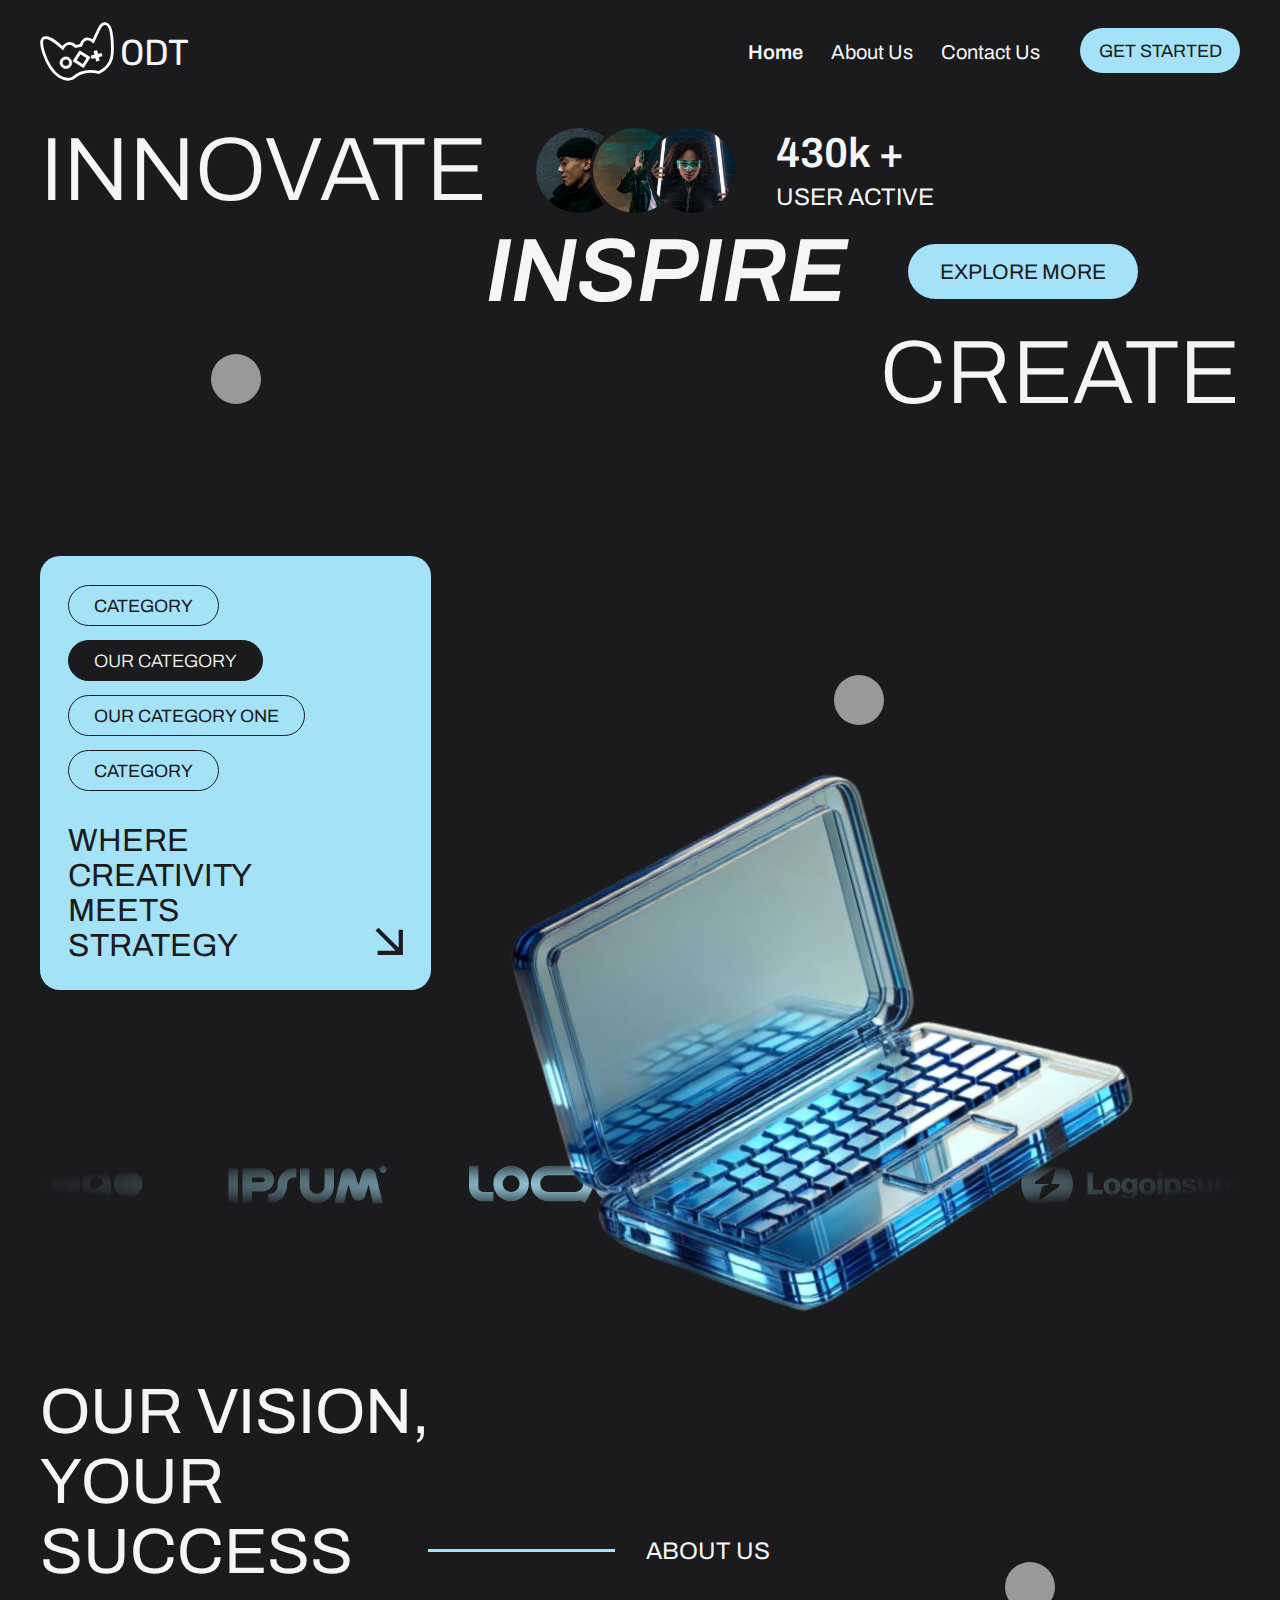
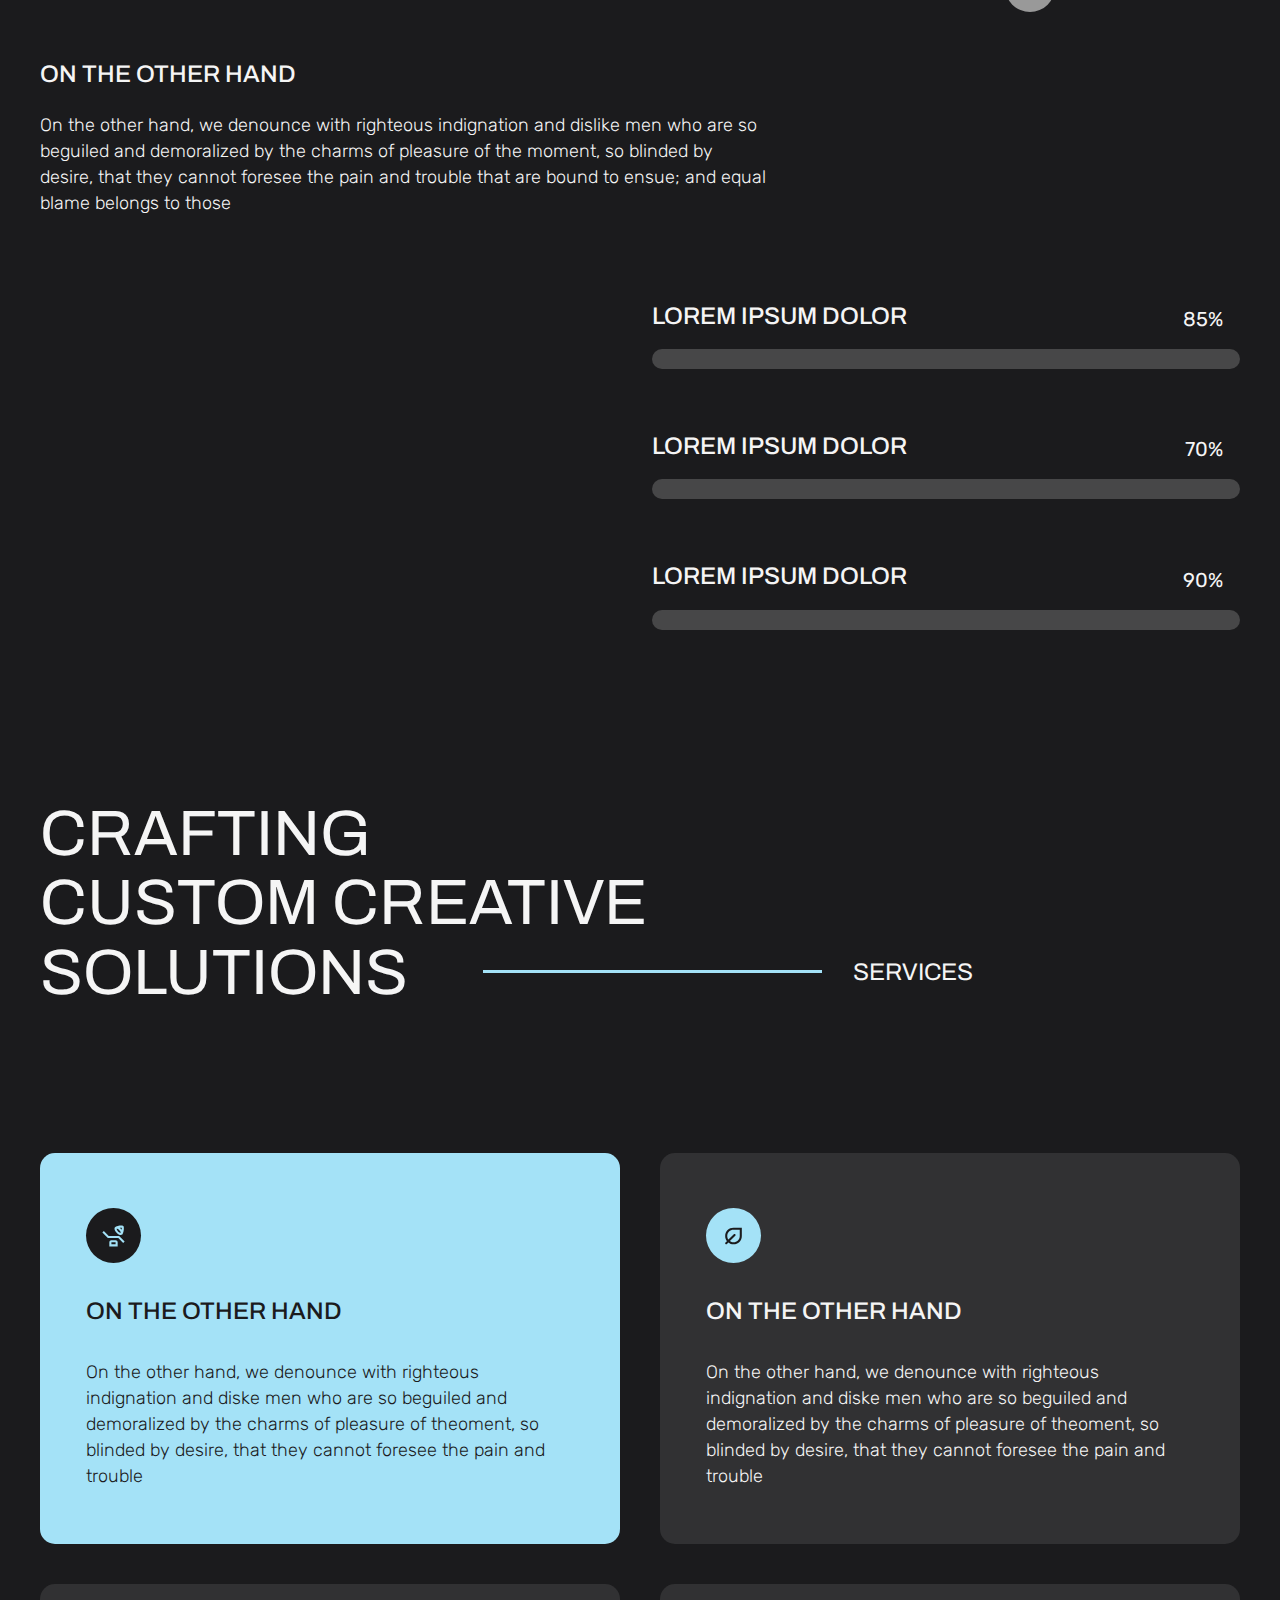
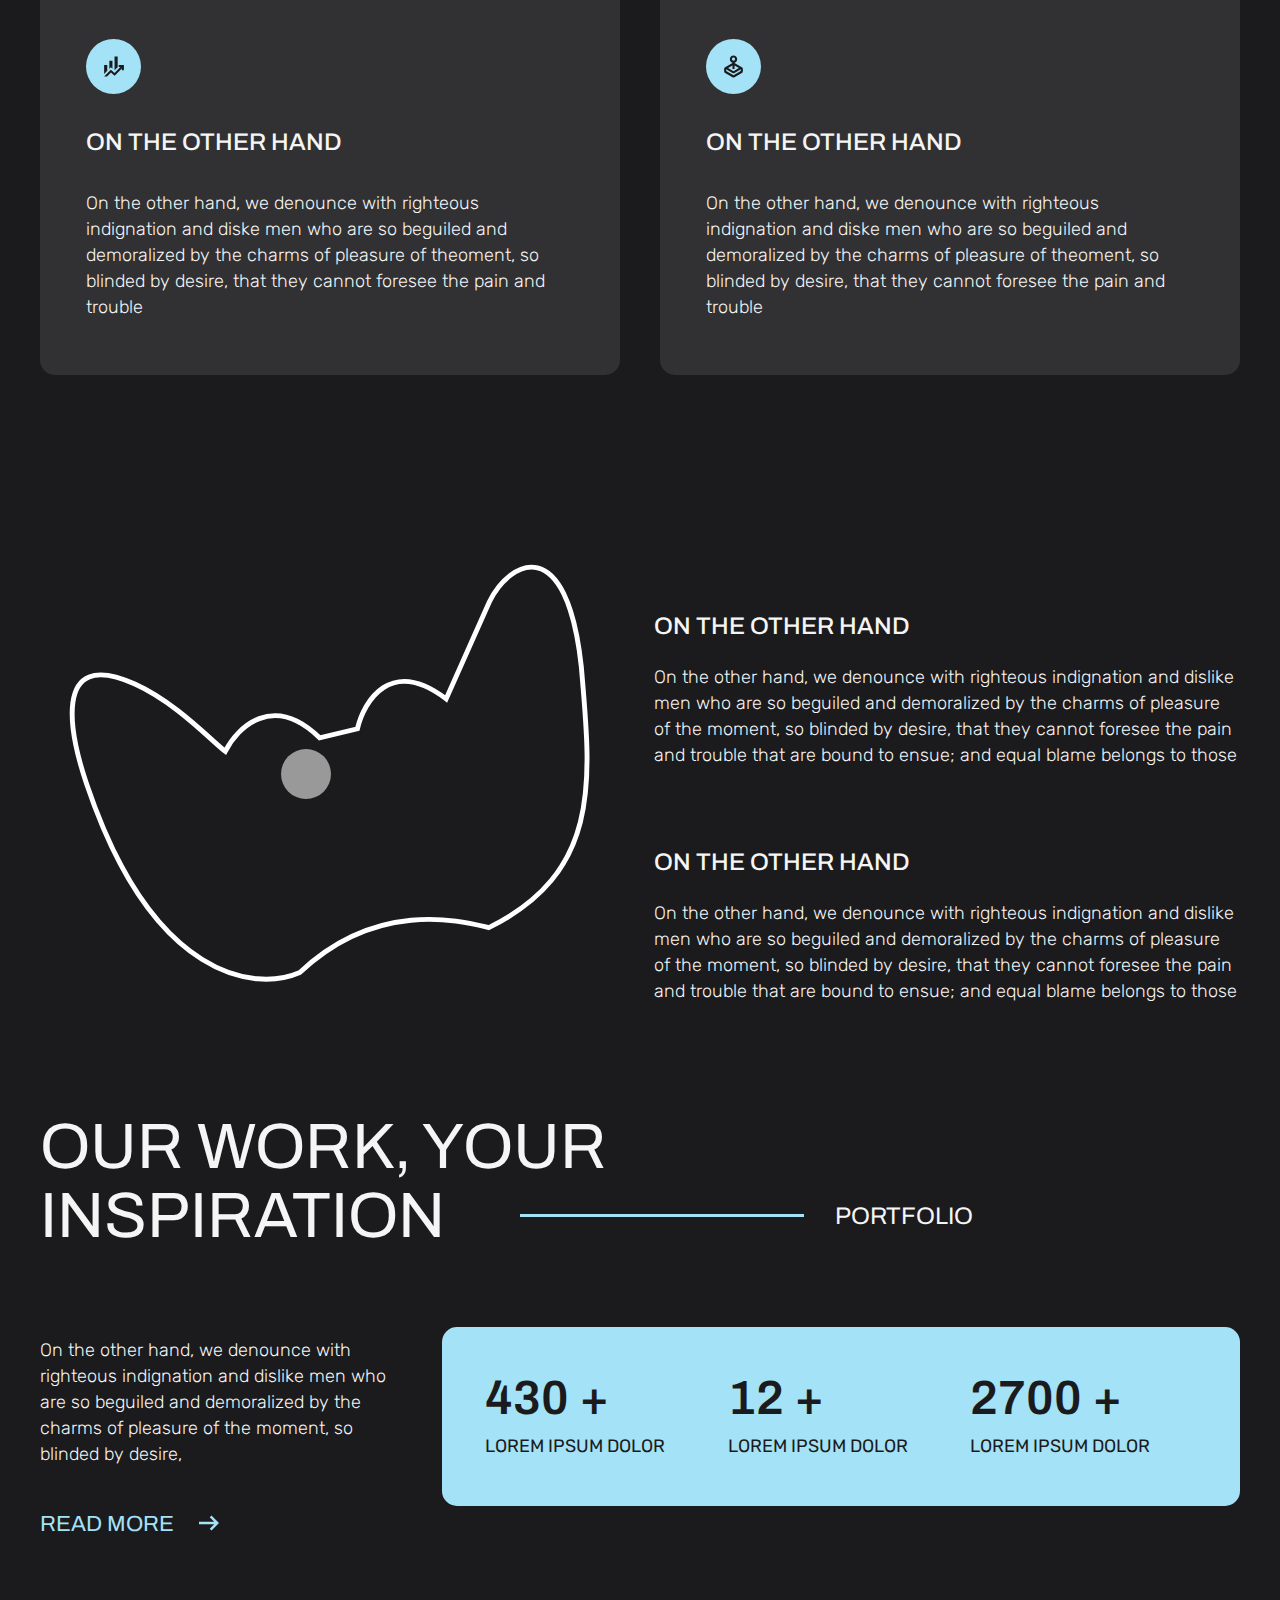
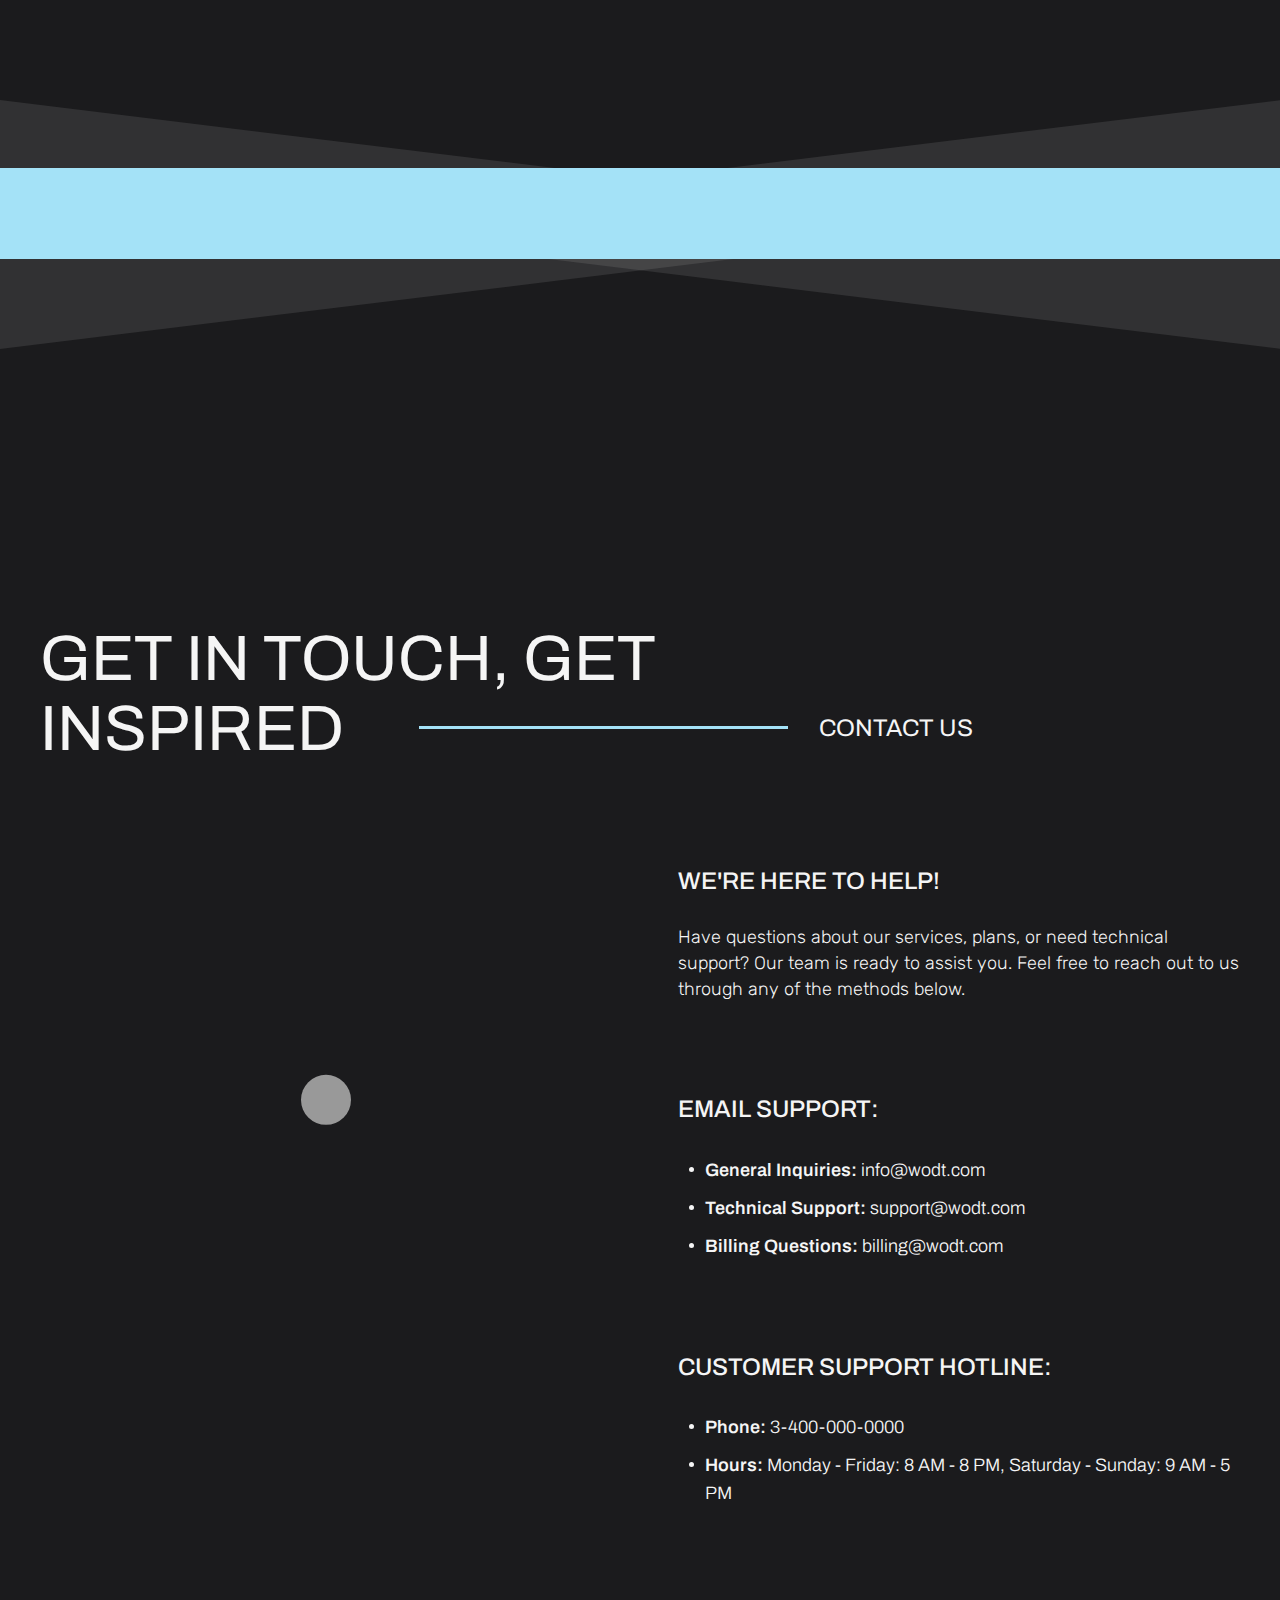
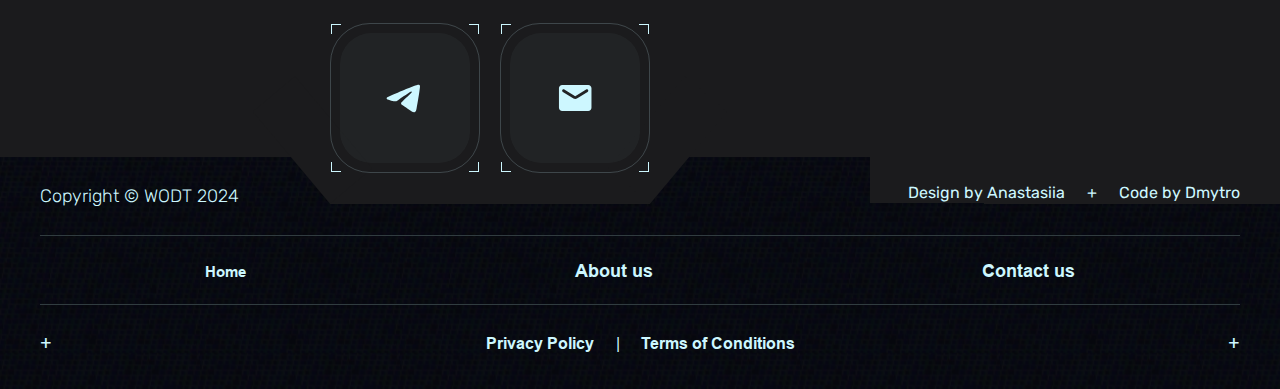
==== commit daadc03b: "Add files via upload" ====
--- a/index.html
+++ b/index.html
@@ -4,9 +4,9 @@
    <meta charset="UTF-8">
    <meta http-equiv="X-UA-Compatible" content="IE=edge">
    <meta name="viewport" content="width=device-width, initial-scale=1.0">
-   <link rel="stylesheet" href="files/lazy-load-for-images/lazy-load-for-images.css?_v=20240629220419">
-   <link rel="stylesheet" href="files/swiper/css/swiper-bundle.min.css?_v=20240629220419">
-   <link rel="stylesheet" href="css/style.min.css?_v=20240629220419">
+   <link rel="stylesheet" href="files/lazy-load-for-images/lazy-load-for-images.css?_v=20240629223234">
+   <link rel="stylesheet" href="files/swiper/css/swiper-bundle.min.css?_v=20240629223234">
+   <link rel="stylesheet" href="css/style.min.css?_v=20240629223234">
    <!--<link rel="icon" type="image/svg+xml" href="favicon.svg">-->
    <title>Home - WODT</title>
 </head>
@@ -390,7 +390,7 @@
       <div class="contact-us__items">
          <div class="contact-us__item">
             <div class="contact-us__itemBlockImage wrap-lazy-load-image">
-               <img src="images/svg/contact-us-illustration.svg" alt="">
+               <img src="images/contact-us-illustration.png" alt="">
             </div>
          </div>
          <div class="contact-us__item">
@@ -496,18 +496,15 @@
 </div>
    </div>
 
-   <script src="js/script.min.js?_v=20240629220419"></script>
-
-   <script src="files/lazy-load-for-images/lazy-load-for-images.js?_v=20240629220419"></script>
-   
-   <script src="files/swiper/js/swiper-bundle.min.js?_v=20240629220419"></script>
-   <script src="files/swiper/js/init.js?_v=20240629220419"></script>
-
-   <script src="files/js/animation-of-numbers-when-scrolling.js?_v=20240629220419"></script>
-   <script src="files/js/progress-bars.js?_v=20240629220419"></script>
-
-   <script src="files/js/marquee/jquery.marquee.min.js?_v=20240629220419"></script>
-   <script src="files/js/marquee/jquery.marquee.init.js?_v=20240629220419"></script>
+   <script src="js/script.min.js?_v=20240629223234"></script>
+
+   <script src="files/lazy-load-for-images/lazy-load-for-images.js?_v=20240629223234"></script>
+
+   <script src="files/js/animation-of-numbers-when-scrolling.js?_v=20240629223234"></script>
+   <script src="files/js/progress-bars.js?_v=20240629223234"></script>
+
+   <script src="files/js/marquee/jquery.marquee.min.js?_v=20240629223234"></script>
+   <script src="files/js/marquee/jquery.marquee.init.js?_v=20240629223234"></script>
 
 </body>
 </html>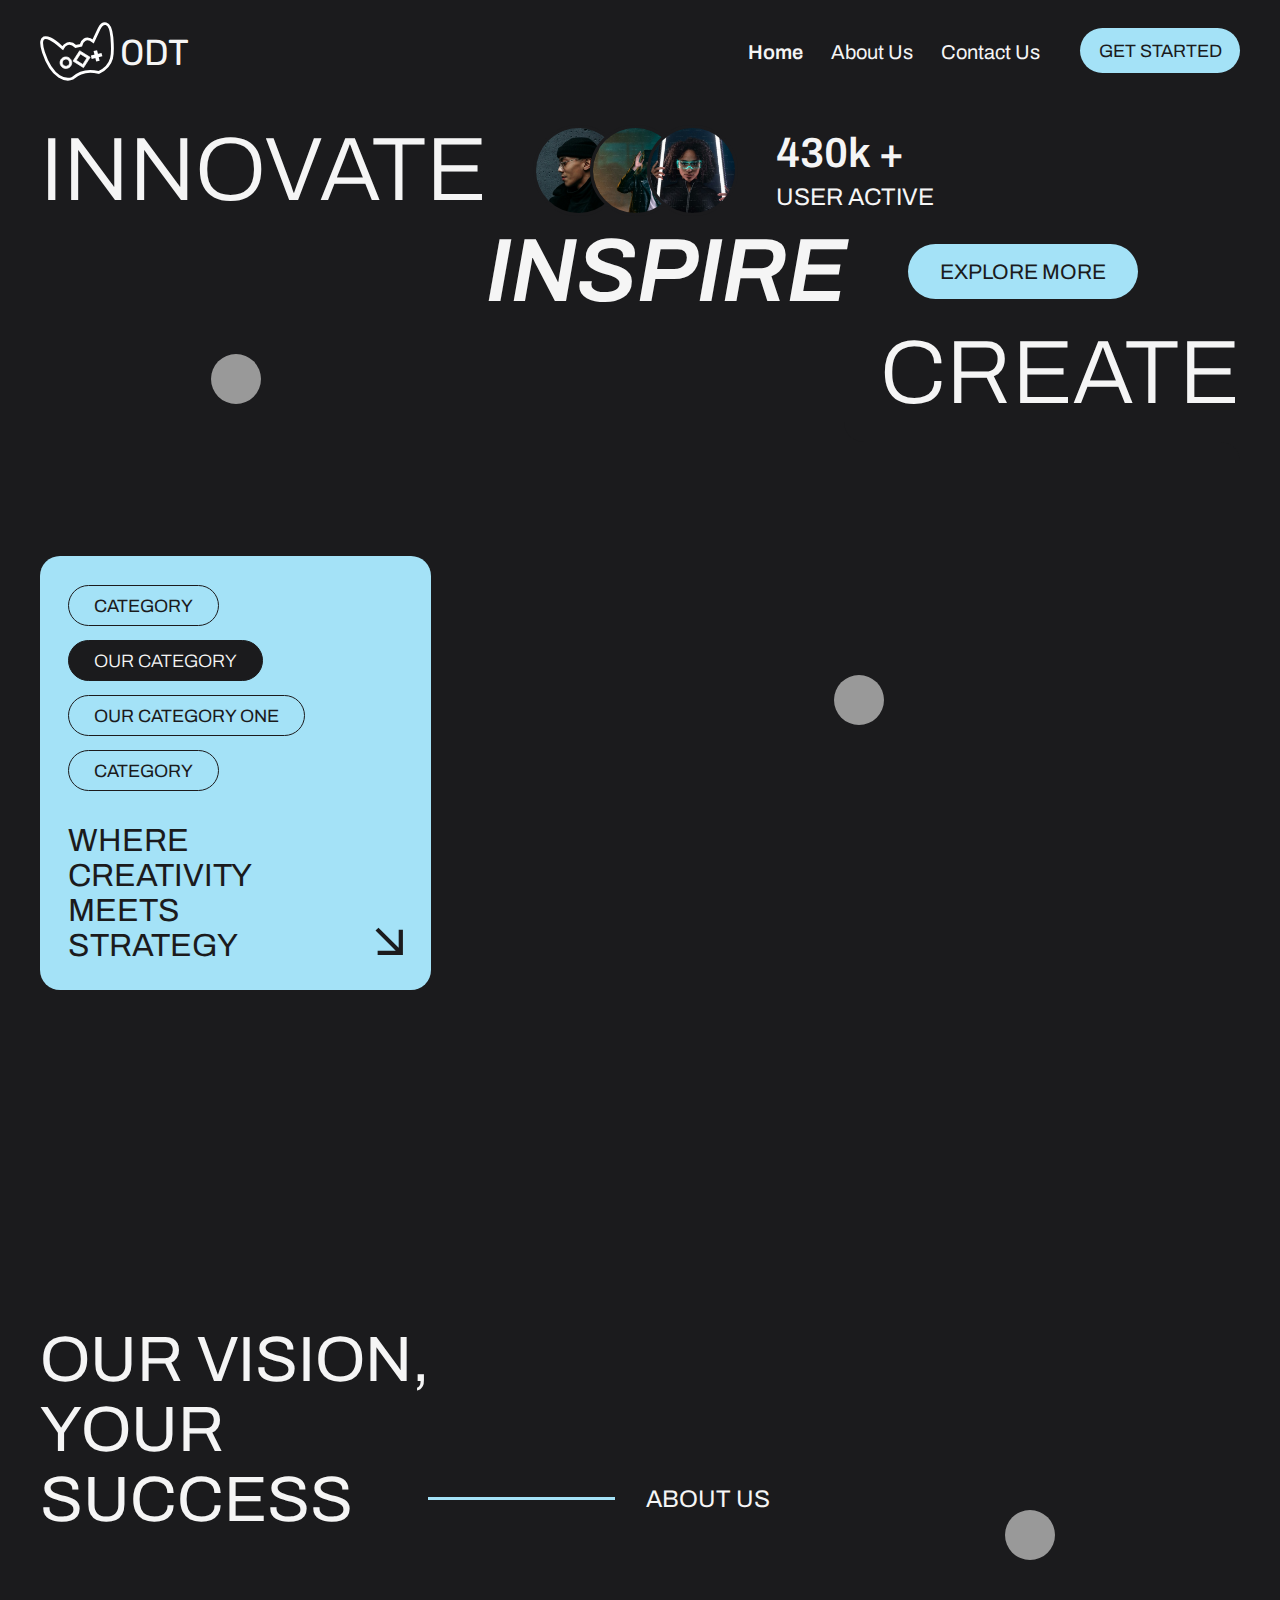
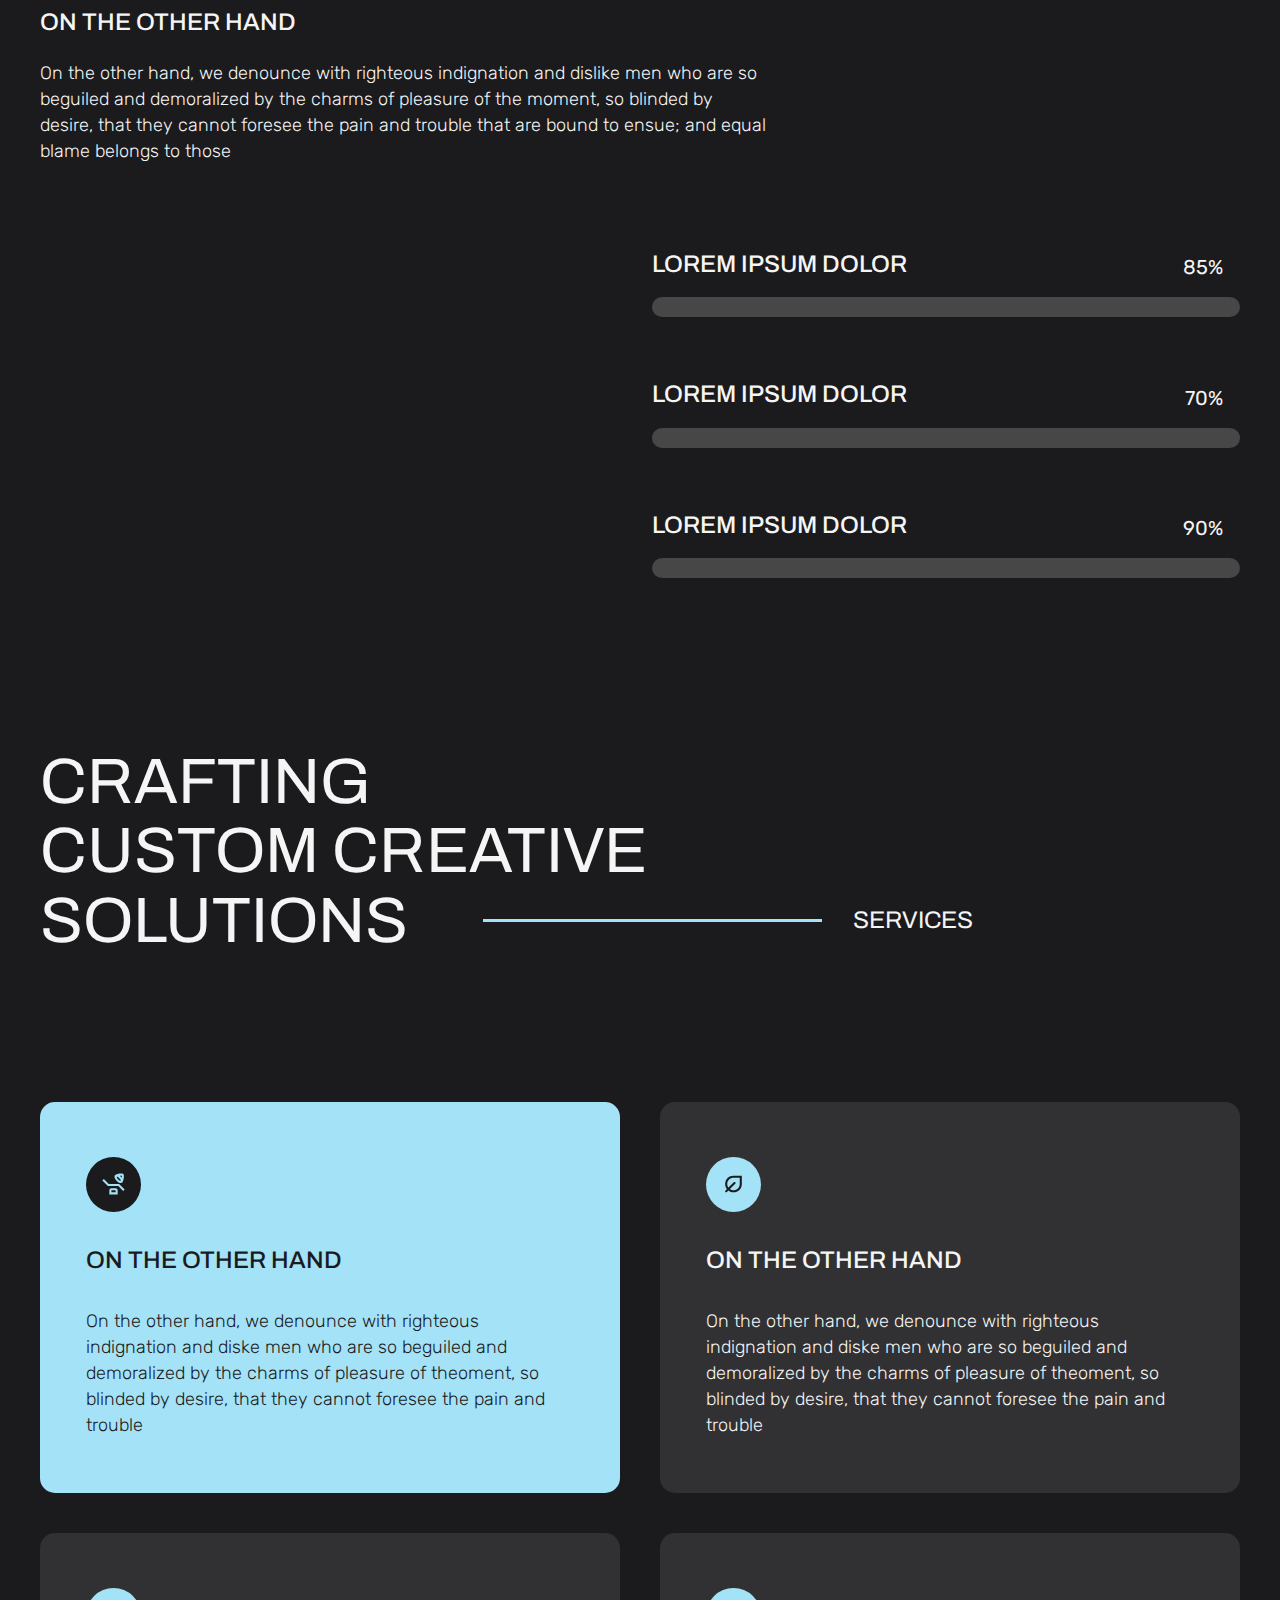
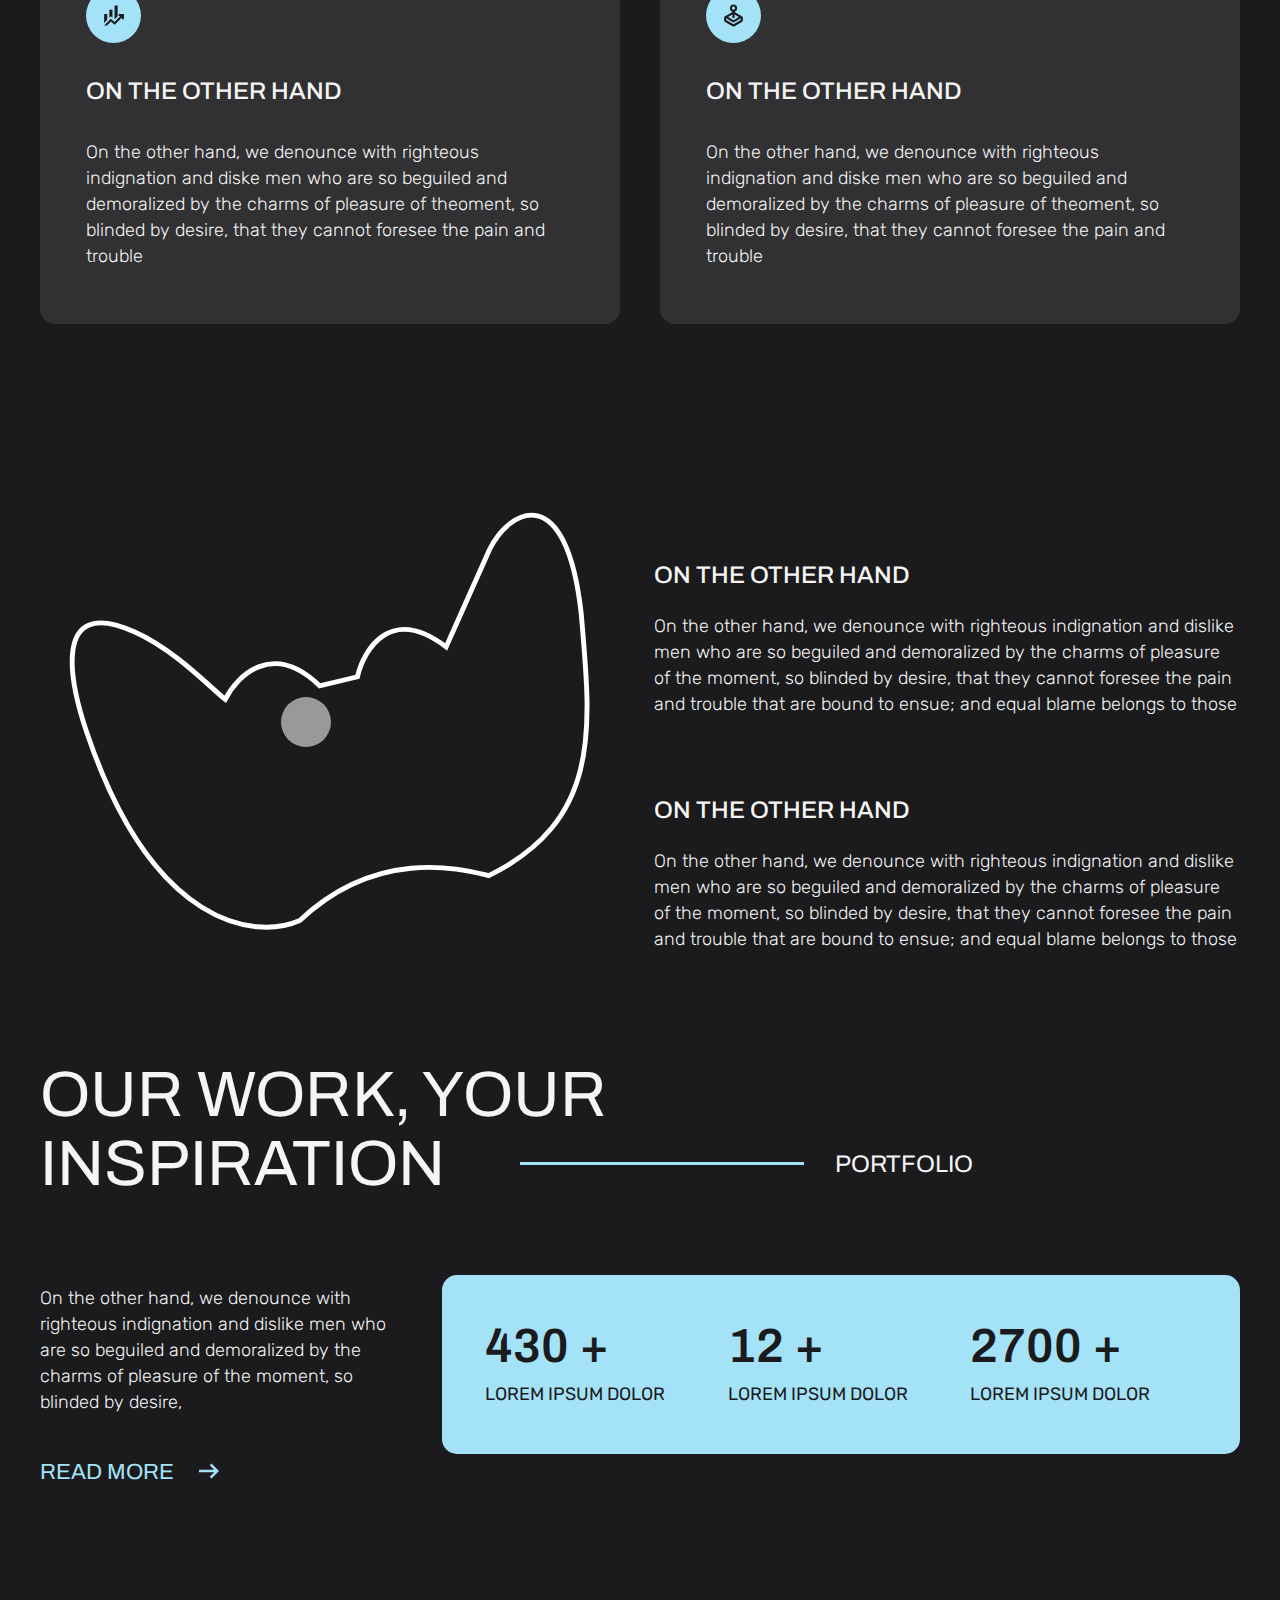
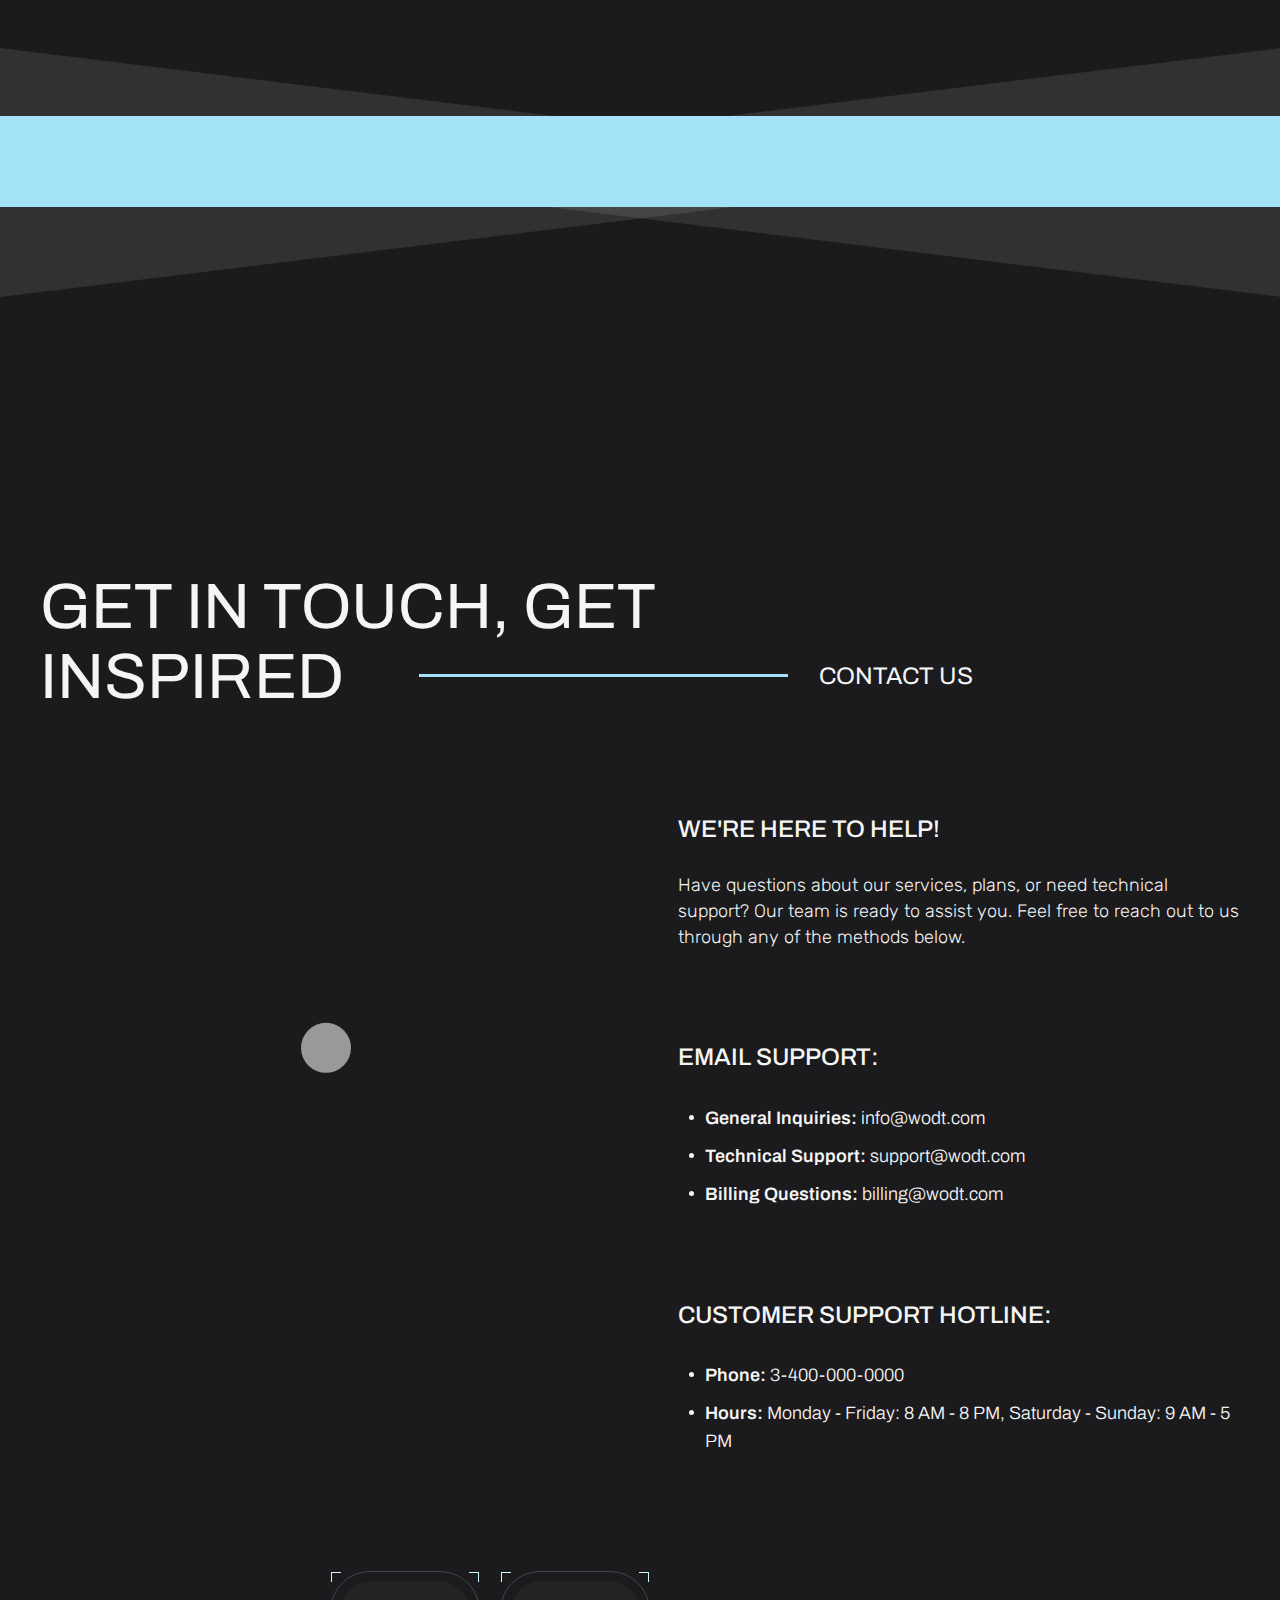
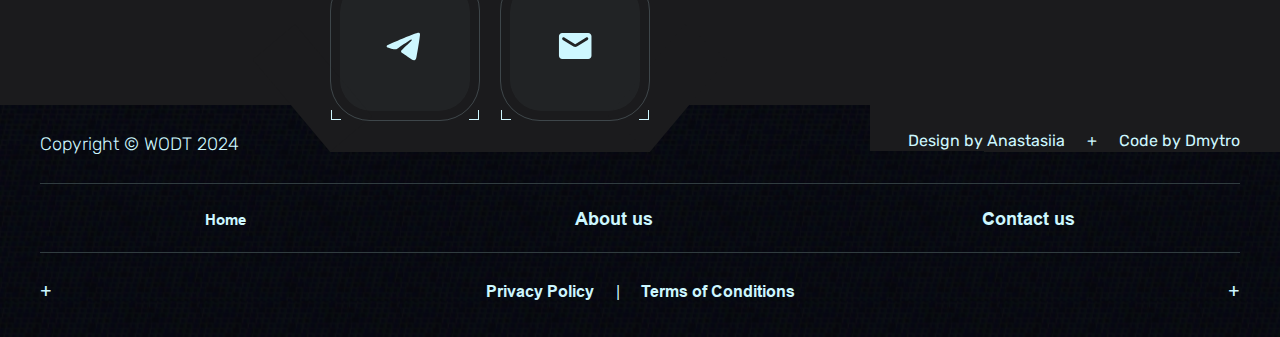
==== commit 1bbdd790: "Add files via upload" ====
--- a/index.html
+++ b/index.html
@@ -4,9 +4,9 @@
    <meta charset="UTF-8">
    <meta http-equiv="X-UA-Compatible" content="IE=edge">
    <meta name="viewport" content="width=device-width, initial-scale=1.0">
-   <link rel="stylesheet" href="files/lazy-load-for-images/lazy-load-for-images.css?_v=20240629223234">
-   <link rel="stylesheet" href="files/swiper/css/swiper-bundle.min.css?_v=20240629223234">
-   <link rel="stylesheet" href="css/style.min.css?_v=20240629223234">
+   <link rel="stylesheet" href="files/lazy-load-for-images/lazy-load-for-images.css?_v=20240630131107">
+   <link rel="stylesheet" href="files/swiper/css/swiper-bundle.min.css?_v=20240630131107">
+   <link rel="stylesheet" href="css/style.min.css?_v=20240630131107">
    <!--<link rel="icon" type="image/svg+xml" href="favicon.svg">-->
    <title>Home - WODT</title>
 </head>
@@ -26,7 +26,7 @@
                <nav class="menu-topmenu-container">
                   <ul class="menu__list">
                      <li class="menu-item current-menu-item current_page_item">
-                        <a class="menu__link" href="/">Home</a>
+                        <a class="menu__link" href="/index.html">Home</a>
                      </li>
                      <!---
                      <li class="menu-item menu-item-has-children">
@@ -153,8 +153,12 @@
 
          <div class="banner">
             <div class="n_container">
-               <img class="banner" src="images/svg/banner.svg" alt="">
-               <img class="laptop" src="images/svg/laptop.svg" alt="">
+               <div class="wrap-lazy-load-image">
+                  <img class="banner" src="images/svg/banner.svg" alt="">
+               </div>
+               <div class="wrap-lazy-load-image">
+                  <img class="laptop" src="images/svg/laptop.svg" alt="">
+               </div>
             </div>
          </div>
 
@@ -467,7 +471,7 @@
          <nav class="footer__nav-menu">
             <ul>
                <li class="current-menu-item current_page_item">
-                  <a href="/">Home</a>
+                  <a href="/index.html">Home</a>
                </li>
                <li>
                   <a href="about-us.html">About us</a>
@@ -496,15 +500,15 @@
 </div>
    </div>
 
-   <script src="js/script.min.js?_v=20240629223234"></script>
-
-   <script src="files/lazy-load-for-images/lazy-load-for-images.js?_v=20240629223234"></script>
-
-   <script src="files/js/animation-of-numbers-when-scrolling.js?_v=20240629223234"></script>
-   <script src="files/js/progress-bars.js?_v=20240629223234"></script>
-
-   <script src="files/js/marquee/jquery.marquee.min.js?_v=20240629223234"></script>
-   <script src="files/js/marquee/jquery.marquee.init.js?_v=20240629223234"></script>
+   <script src="js/script.min.js?_v=20240630131107"></script>
+
+   <script src="files/lazy-load-for-images/lazy-load-for-images.js?_v=20240630131107"></script>
+
+   <script src="files/js/animation-of-numbers-when-scrolling.js?_v=20240630131107"></script>
+   <script src="files/js/progress-bars.js?_v=20240630131107"></script>
+
+   <script src="files/js/marquee/jquery.marquee.min.js?_v=20240630131107"></script>
+   <script src="files/js/marquee/jquery.marquee.init.js?_v=20240630131107"></script>
 
 </body>
 </html>--- a/css/style.min.css
+++ b/css/style.min.css
@@ -1 +1 @@
-@charset "UTF-8";@font-face{font-family:Archivo;font-style:normal;font-weight:300;font-stretch:100%;font-display:swap;src:url(../files/fonts/Archivo/300/vietnamese.woff2) format("woff2");unicode-range:U+0102-0103,U+0110-0111,U+0128-0129,U+0168-0169,U+01A0-01A1,U+01AF-01B0,U+0300-0301,U+0303-0304,U+0308-0309,U+0323,U+0329,U+1EA0-1EF9,U+20AB}@font-face{font-family:Archivo;font-style:normal;font-weight:300;font-stretch:100%;font-display:swap;src:url(../files/fonts/Archivo/300/latin-ext.woff2) format("woff2");unicode-range:U+0100-02AF,U+0304,U+0308,U+0329,U+1E00-1E9F,U+1EF2-1EFF,U+2020,U+20A0-20AB,U+20AD-20C0,U+2113,U+2C60-2C7F,U+A720-A7FF}@font-face{font-family:Archivo;font-style:normal;font-weight:300;font-stretch:100%;font-display:swap;src:url(../files/fonts/Archivo/300/latin.woff2) format("woff2");unicode-range:U+0000-00FF,U+0131,U+0152-0153,U+02BB-02BC,U+02C6,U+02DA,U+02DC,U+0304,U+0308,U+0329,U+2000-206F,U+2074,U+20AC,U+2122,U+2191,U+2193,U+2212,U+2215,U+FEFF,U+FFFD}@font-face{font-family:Archivo;font-style:normal;font-weight:400;font-stretch:100%;font-display:swap;src:url(../files/fonts/Archivo/400/vietnamese.woff2) format("woff2");unicode-range:U+0102-0103,U+0110-0111,U+0128-0129,U+0168-0169,U+01A0-01A1,U+01AF-01B0,U+0300-0301,U+0303-0304,U+0308-0309,U+0323,U+0329,U+1EA0-1EF9,U+20AB}@font-face{font-family:Archivo;font-style:normal;font-weight:400;font-stretch:100%;font-display:swap;src:url(../files/fonts/Archivo/400/latin-ext.woff2) format("woff2");unicode-range:U+0100-02AF,U+0304,U+0308,U+0329,U+1E00-1E9F,U+1EF2-1EFF,U+2020,U+20A0-20AB,U+20AD-20C0,U+2113,U+2C60-2C7F,U+A720-A7FF}@font-face{font-family:Archivo;font-style:normal;font-weight:400;font-stretch:100%;font-display:swap;src:url(../files/fonts/Archivo/400/latin.woff2) format("woff2");unicode-range:U+0000-00FF,U+0131,U+0152-0153,U+02BB-02BC,U+02C6,U+02DA,U+02DC,U+0304,U+0308,U+0329,U+2000-206F,U+2074,U+20AC,U+2122,U+2191,U+2193,U+2212,U+2215,U+FEFF,U+FFFD}@font-face{font-family:Archivo;font-style:normal;font-weight:500;font-stretch:100%;font-display:swap;src:url(../files/fonts/Archivo/500/vietnamese.woff2) format("woff2");unicode-range:U+0102-0103,U+0110-0111,U+0128-0129,U+0168-0169,U+01A0-01A1,U+01AF-01B0,U+0300-0301,U+0303-0304,U+0308-0309,U+0323,U+0329,U+1EA0-1EF9,U+20AB}@font-face{font-family:Archivo;font-style:normal;font-weight:500;font-stretch:100%;font-display:swap;src:url(../files/fonts/Archivo/500/latin-ext.woff2) format("woff2");unicode-range:U+0100-02AF,U+0304,U+0308,U+0329,U+1E00-1E9F,U+1EF2-1EFF,U+2020,U+20A0-20AB,U+20AD-20C0,U+2113,U+2C60-2C7F,U+A720-A7FF}@font-face{font-family:Archivo;font-style:normal;font-weight:500;font-stretch:100%;font-display:swap;src:url(../files/fonts/Archivo/500/latin.woff2) format("woff2");unicode-range:U+0000-00FF,U+0131,U+0152-0153,U+02BB-02BC,U+02C6,U+02DA,U+02DC,U+0304,U+0308,U+0329,U+2000-206F,U+2074,U+20AC,U+2122,U+2191,U+2193,U+2212,U+2215,U+FEFF,U+FFFD}@font-face{font-family:Archivo;font-style:normal;font-weight:600;font-stretch:100%;font-display:swap;src:url(../files/fonts/Archivo/600/vietnamese.woff2) format("woff2");unicode-range:U+0102-0103,U+0110-0111,U+0128-0129,U+0168-0169,U+01A0-01A1,U+01AF-01B0,U+0300-0301,U+0303-0304,U+0308-0309,U+0323,U+0329,U+1EA0-1EF9,U+20AB}@font-face{font-family:Archivo;font-style:normal;font-weight:600;font-stretch:100%;font-display:swap;src:url(../files/fonts/Archivo/600/latin-ext.woff2) format("woff2");unicode-range:U+0100-02AF,U+0304,U+0308,U+0329,U+1E00-1E9F,U+1EF2-1EFF,U+2020,U+20A0-20AB,U+20AD-20C0,U+2113,U+2C60-2C7F,U+A720-A7FF}@font-face{font-family:Archivo;font-style:normal;font-weight:600;font-stretch:100%;font-display:swap;src:url(../files/fonts/Archivo/600/latin.woff2) format("woff2");unicode-range:U+0000-00FF,U+0131,U+0152-0153,U+02BB-02BC,U+02C6,U+02DA,U+02DC,U+0304,U+0308,U+0329,U+2000-206F,U+2074,U+20AC,U+2122,U+2191,U+2193,U+2212,U+2215,U+FEFF,U+FFFD}@font-face{font-family:Archivo;font-style:italic;font-weight:600;font-stretch:100%;font-display:swap;src:url(../files/fonts/Archivo/600/italic/vietnamese.woff2) format("woff2");unicode-range:U+0102-0103,U+0110-0111,U+0128-0129,U+0168-0169,U+01A0-01A1,U+01AF-01B0,U+0300-0301,U+0303-0304,U+0308-0309,U+0323,U+0329,U+1EA0-1EF9,U+20AB}@font-face{font-family:Archivo;font-style:italic;font-weight:600;font-stretch:100%;font-display:swap;src:url(../files/fonts/Archivo/600/italic/latin-ext.woff2) format("woff2");unicode-range:U+0100-02AF,U+0304,U+0308,U+0329,U+1E00-1E9F,U+1EF2-1EFF,U+2020,U+20A0-20AB,U+20AD-20C0,U+2113,U+2C60-2C7F,U+A720-A7FF}@font-face{font-family:Archivo;font-style:italic;font-weight:600;font-stretch:100%;font-display:swap;src:url(../files/fonts/Archivo/600/italic/latin.woff2) format("woff2");unicode-range:U+0000-00FF,U+0131,U+0152-0153,U+02BB-02BC,U+02C6,U+02DA,U+02DC,U+0304,U+0308,U+0329,U+2000-206F,U+2074,U+20AC,U+2122,U+2191,U+2193,U+2212,U+2215,U+FEFF,U+FFFD}@font-face{font-family:Arial;src:url(../files/fonts/Arial/Arial-Bold.woff2) format("woff2");font-weight:700;font-style:normal;font-display:swap}@font-face{font-family:Arial;src:url(../files/fonts/Arial/Arial-Regular.woff2) format("woff2");font-weight:400;font-style:normal;font-display:swap}@font-face{font-family:Rubik;font-style:normal;font-weight:300;font-display:swap;src:url(../files/fonts/Rubik/300/arabic.woff2) format("woff2");unicode-range:U+0600-06FF,U+0750-077F,U+0870-088E,U+0890-0891,U+0898-08E1,U+08E3-08FF,U+200C-200E,U+2010-2011,U+204F,U+2E41,U+FB50-FDFF,U+FE70-FE74,U+FE76-FEFC,U+102E0-102FB,U+10E60-10E7E,U+10EFD-10EFF,U+1EE00-1EE03,U+1EE05-1EE1F,U+1EE21-1EE22,U+1EE24,U+1EE27,U+1EE29-1EE32,U+1EE34-1EE37,U+1EE39,U+1EE3B,U+1EE42,U+1EE47,U+1EE49,U+1EE4B,U+1EE4D-1EE4F,U+1EE51-1EE52,U+1EE54,U+1EE57,U+1EE59,U+1EE5B,U+1EE5D,U+1EE5F,U+1EE61-1EE62,U+1EE64,U+1EE67-1EE6A,U+1EE6C-1EE72,U+1EE74-1EE77,U+1EE79-1EE7C,U+1EE7E,U+1EE80-1EE89,U+1EE8B-1EE9B,U+1EEA1-1EEA3,U+1EEA5-1EEA9,U+1EEAB-1EEBB,U+1EEF0-1EEF1}@font-face{font-family:Rubik;font-style:normal;font-weight:300;font-display:swap;src:url(../files/fonts/Rubik/300/cyrillic-ext.woff2) format("woff2");unicode-range:U+0460-052F,U+1C80-1C88,U+20B4,U+2DE0-2DFF,U+A640-A69F,U+FE2E-FE2F}@font-face{font-family:Rubik;font-style:normal;font-weight:300;font-display:swap;src:url(../files/fonts/Rubik/300/cyrillic.woff2) format("woff2");unicode-range:U+0301,U+0400-045F,U+0490-0491,U+04B0-04B1,U+2116}@font-face{font-family:Rubik;font-style:normal;font-weight:300;font-display:swap;src:url(../files/fonts/Rubik/300/hebrew.woff2) format("woff2");unicode-range:U+0590-05FF,U+200C-2010,U+20AA,U+25CC,U+FB1D-FB4F}@font-face{font-family:Rubik;font-style:normal;font-weight:300;font-display:swap;src:url(../files/fonts/Rubik/300/latin-ext.woff2) format("woff2");unicode-range:U+0100-02AF,U+0304,U+0308,U+0329,U+1E00-1E9F,U+1EF2-1EFF,U+2020,U+20A0-20AB,U+20AD-20C0,U+2113,U+2C60-2C7F,U+A720-A7FF}@font-face{font-family:Rubik;font-style:normal;font-weight:300;font-display:swap;src:url(../files/fonts/Rubik/300/latin.woff2) format("woff2");unicode-range:U+0000-00FF,U+0131,U+0152-0153,U+02BB-02BC,U+02C6,U+02DA,U+02DC,U+0304,U+0308,U+0329,U+2000-206F,U+2074,U+20AC,U+2122,U+2191,U+2193,U+2212,U+2215,U+FEFF,U+FFFD}@font-face{font-family:Rubik;font-style:normal;font-weight:400;font-display:swap;src:url(../files/fonts/Rubik/400/arabic.woff2) format("woff2");unicode-range:U+0600-06FF,U+0750-077F,U+0870-088E,U+0890-0891,U+0898-08E1,U+08E3-08FF,U+200C-200E,U+2010-2011,U+204F,U+2E41,U+FB50-FDFF,U+FE70-FE74,U+FE76-FEFC,U+102E0-102FB,U+10E60-10E7E,U+10EFD-10EFF,U+1EE00-1EE03,U+1EE05-1EE1F,U+1EE21-1EE22,U+1EE24,U+1EE27,U+1EE29-1EE32,U+1EE34-1EE37,U+1EE39,U+1EE3B,U+1EE42,U+1EE47,U+1EE49,U+1EE4B,U+1EE4D-1EE4F,U+1EE51-1EE52,U+1EE54,U+1EE57,U+1EE59,U+1EE5B,U+1EE5D,U+1EE5F,U+1EE61-1EE62,U+1EE64,U+1EE67-1EE6A,U+1EE6C-1EE72,U+1EE74-1EE77,U+1EE79-1EE7C,U+1EE7E,U+1EE80-1EE89,U+1EE8B-1EE9B,U+1EEA1-1EEA3,U+1EEA5-1EEA9,U+1EEAB-1EEBB,U+1EEF0-1EEF1}@font-face{font-family:Rubik;font-style:normal;font-weight:400;font-display:swap;src:url(../files/fonts/Rubik/400/cyrillic-ext.woff2) format("woff2");unicode-range:U+0460-052F,U+1C80-1C88,U+20B4,U+2DE0-2DFF,U+A640-A69F,U+FE2E-FE2F}@font-face{font-family:Rubik;font-style:normal;font-weight:400;font-display:swap;src:url(../files/fonts/Rubik/400/cyrillic.woff2) format("woff2");unicode-range:U+0301,U+0400-045F,U+0490-0491,U+04B0-04B1,U+2116}@font-face{font-family:Rubik;font-style:normal;font-weight:400;font-display:swap;src:url(../files/fonts/Rubik/400/hebrew.woff2) format("woff2");unicode-range:U+0590-05FF,U+200C-2010,U+20AA,U+25CC,U+FB1D-FB4F}@font-face{font-family:Rubik;font-style:normal;font-weight:400;font-display:swap;src:url(../files/fonts/Rubik/400/latin-ext.woff2) format("woff2");unicode-range:U+0100-02AF,U+0304,U+0308,U+0329,U+1E00-1E9F,U+1EF2-1EFF,U+2020,U+20A0-20AB,U+20AD-20C0,U+2113,U+2C60-2C7F,U+A720-A7FF}@font-face{font-family:Rubik;font-style:normal;font-weight:400;font-display:swap;src:url(../files/fonts/Rubik/400/latin.woff2) format("woff2");unicode-range:U+0000-00FF,U+0131,U+0152-0153,U+02BB-02BC,U+02C6,U+02DA,U+02DC,U+0304,U+0308,U+0329,U+2000-206F,U+2074,U+20AC,U+2122,U+2191,U+2193,U+2212,U+2215,U+FEFF,U+FFFD}@font-face{font-family:Rubik;font-style:normal;font-weight:700;font-display:swap;src:url(../files/fonts/Rubik/700/arabic.woff2) format("woff2");unicode-range:U+0600-06FF,U+0750-077F,U+0870-088E,U+0890-0891,U+0898-08E1,U+08E3-08FF,U+200C-200E,U+2010-2011,U+204F,U+2E41,U+FB50-FDFF,U+FE70-FE74,U+FE76-FEFC,U+102E0-102FB,U+10E60-10E7E,U+10EFD-10EFF,U+1EE00-1EE03,U+1EE05-1EE1F,U+1EE21-1EE22,U+1EE24,U+1EE27,U+1EE29-1EE32,U+1EE34-1EE37,U+1EE39,U+1EE3B,U+1EE42,U+1EE47,U+1EE49,U+1EE4B,U+1EE4D-1EE4F,U+1EE51-1EE52,U+1EE54,U+1EE57,U+1EE59,U+1EE5B,U+1EE5D,U+1EE5F,U+1EE61-1EE62,U+1EE64,U+1EE67-1EE6A,U+1EE6C-1EE72,U+1EE74-1EE77,U+1EE79-1EE7C,U+1EE7E,U+1EE80-1EE89,U+1EE8B-1EE9B,U+1EEA1-1EEA3,U+1EEA5-1EEA9,U+1EEAB-1EEBB,U+1EEF0-1EEF1}@font-face{font-family:Rubik;font-style:normal;font-weight:700;font-display:swap;src:url(../files/fonts/Rubik/700/cyrillic-ext.woff2) format("woff2");unicode-range:U+0460-052F,U+1C80-1C88,U+20B4,U+2DE0-2DFF,U+A640-A69F,U+FE2E-FE2F}@font-face{font-family:Rubik;font-style:normal;font-weight:700;font-display:swap;src:url(../files/fonts/Rubik/700/cyrillic.woff2) format("woff2");unicode-range:U+0301,U+0400-045F,U+0490-0491,U+04B0-04B1,U+2116}@font-face{font-family:Rubik;font-style:normal;font-weight:700;font-display:swap;src:url(../files/fonts/Rubik/700/hebrew.woff2) format("woff2");unicode-range:U+0590-05FF,U+200C-2010,U+20AA,U+25CC,U+FB1D-FB4F}@font-face{font-family:Rubik;font-style:normal;font-weight:700;font-display:swap;src:url(../files/fonts/Rubik/700/latin-ext.woff2) format("woff2");unicode-range:U+0100-02AF,U+0304,U+0308,U+0329,U+1E00-1E9F,U+1EF2-1EFF,U+2020,U+20A0-20AB,U+20AD-20C0,U+2113,U+2C60-2C7F,U+A720-A7FF}@font-face{font-family:Rubik;font-style:normal;font-weight:700;font-display:swap;src:url(../files/fonts/Rubik/700/latin.woff2) format("woff2");unicode-range:U+0000-00FF,U+0131,U+0152-0153,U+02BB-02BC,U+02C6,U+02DA,U+02DC,U+0304,U+0308,U+0329,U+2000-206F,U+2074,U+20AC,U+2122,U+2191,U+2193,U+2212,U+2215,U+FEFF,U+FFFD}@font-face{font-family:"Chakra Petch";font-style:normal;font-weight:400;font-display:swap;src:url(../files/fonts/ChakraPetch/400/thai.woff2) format("woff2");unicode-range:U+0E01-0E5B,U+200C-200D,U+25CC}@font-face{font-family:"Chakra Petch";font-style:normal;font-weight:400;font-display:swap;src:url(../files/fonts/ChakraPetch/400/vietnamese.woff2) format("woff2");unicode-range:U+0102-0103,U+0110-0111,U+0128-0129,U+0168-0169,U+01A0-01A1,U+01AF-01B0,U+0300-0301,U+0303-0304,U+0308-0309,U+0323,U+0329,U+1EA0-1EF9,U+20AB}@font-face{font-family:"Chakra Petch";font-style:normal;font-weight:400;font-display:swap;src:url(../files/fonts/ChakraPetch/400/latin-ext.woff2) format("woff2");unicode-range:U+0100-02AF,U+0304,U+0308,U+0329,U+1E00-1E9F,U+1EF2-1EFF,U+2020,U+20A0-20AB,U+20AD-20C0,U+2113,U+2C60-2C7F,U+A720-A7FF}@font-face{font-family:"Chakra Petch";font-style:normal;font-weight:400;font-display:swap;src:url(../files/fonts/ChakraPetch/400/latin.woff2) format("woff2");unicode-range:U+0000-00FF,U+0131,U+0152-0153,U+02BB-02BC,U+02C6,U+02DA,U+02DC,U+0304,U+0308,U+0329,U+2000-206F,U+2074,U+20AC,U+2122,U+2191,U+2193,U+2212,U+2215,U+FEFF,U+FFFD}@font-face{font-family:"Chakra Petch";font-style:normal;font-weight:700;font-display:swap;src:url(../files/fonts/ChakraPetch/700/thai.woff2) format("woff2");unicode-range:U+0E01-0E5B,U+200C-200D,U+25CC}@font-face{font-family:"Chakra Petch";font-style:normal;font-weight:700;font-display:swap;src:url(../files/fonts/ChakraPetch/700/vietnamese.woff2) format("woff2");unicode-range:U+0102-0103,U+0110-0111,U+0128-0129,U+0168-0169,U+01A0-01A1,U+01AF-01B0,U+0300-0301,U+0303-0304,U+0308-0309,U+0323,U+0329,U+1EA0-1EF9,U+20AB}@font-face{font-family:"Chakra Petch";font-style:normal;font-weight:700;font-display:swap;src:url(../files/fonts/ChakraPetch/700/latin-ext.woff2) format("woff2");unicode-range:U+0100-02AF,U+0304,U+0308,U+0329,U+1E00-1E9F,U+1EF2-1EFF,U+2020,U+20A0-20AB,U+20AD-20C0,U+2113,U+2C60-2C7F,U+A720-A7FF}@font-face{font-family:"Chakra Petch";font-style:normal;font-weight:700;font-display:swap;src:url(../files/fonts/ChakraPetch/700/latin.woff2) format("woff2");unicode-range:U+0000-00FF,U+0131,U+0152-0153,U+02BB-02BC,U+02C6,U+02DA,U+02DC,U+0304,U+0308,U+0329,U+2000-206F,U+2074,U+20AC,U+2122,U+2191,U+2193,U+2212,U+2215,U+FEFF,U+FFFD}*,::after,::before{box-sizing:border-box;margin:0;padding:0}button{background:0 0;border:none;cursor:pointer}img,picture{height:auto;max-width:100%;vertical-align:top}/*! normalize.css v8.0.1 | MIT License | github.com/necolas/normalize.css */html{line-height:1.15;-webkit-text-size-adjust:100%}body{margin:0}main{display:block}h1{font-size:2em;margin:.67em 0}hr{box-sizing:content-box;height:0;overflow:visible}pre{font-family:monospace,monospace;font-size:1em}a{background-color:transparent}abbr[title]{border-bottom:none;text-decoration:underline;-webkit-text-decoration:underline dotted;text-decoration:underline dotted}b,strong{font-weight:700}code,kbd,samp{font-family:monospace,monospace;font-size:1em}small{font-size:80%}sub,sup{font-size:75%;line-height:0;position:relative;vertical-align:baseline}sub{bottom:-.25em}sup{top:-.5em}img{border-style:none}button,input,optgroup,select,textarea{font-family:inherit;font-size:100%;line-height:1.15;margin:0}button,input{overflow:visible}button,select{text-transform:none}[type=button],[type=reset],[type=submit],button{-webkit-appearance:button}[type=button]::-moz-focus-inner,[type=reset]::-moz-focus-inner,[type=submit]::-moz-focus-inner,button::-moz-focus-inner{border-style:none;padding:0}[type=button]:-moz-focusring,[type=reset]:-moz-focusring,[type=submit]:-moz-focusring,button:-moz-focusring{outline:1px dotted ButtonText}fieldset{padding:.35em .75em .625em}legend{box-sizing:border-box;color:inherit;display:table;max-width:100%;padding:0;white-space:normal}progress{vertical-align:baseline}textarea{overflow:auto}[type=checkbox],[type=radio]{box-sizing:border-box;padding:0}[type=number]::-webkit-inner-spin-button,[type=number]::-webkit-outer-spin-button{height:auto}[type=search]{-webkit-appearance:textfield;outline-offset:-2px}[type=search]::-webkit-search-decoration{-webkit-appearance:none}::-webkit-file-upload-button{-webkit-appearance:button;font:inherit}details{display:block}summary{display:list-item}template{display:none}[hidden]{display:none}body,html{height:100%}.wrapper{display:flex;flex-direction:column;min-height:100vh}main.main{flex:1;padding-top:190px}body{background-color:#1b1b1d;color:#f5f5f5;font-family:Archivo,sans-serif;font-size:18px;font-style:normal;font-weight:400;line-height:26px;margin:0}body._lock{overflow:hidden}body::-webkit-scrollbar{width:12px}body::-webkit-scrollbar-track{background:#424242}body::-webkit-scrollbar-thumb{background-color:#868686;border-radius:20px;border:3px solid #424242}body p{font-family:Rubik,sans-serif;font-weight:300}body p strong{font-weight:700}.n_container{margin-left:auto;margin-right:auto;max-width:1555px;padding-left:40px;padding-right:40px}.wrap-sec-title{align-items:flex-end;display:flex;position:relative;max-width:933px}.wrap-sec-title::after{background-color:#a4e2f7;border-radius:3px;bottom:34px;content:"";display:block;height:3px;left:15px;position:absolute;width:calc(100% - 50px)}.wrap-sec-title h2 span{padding-right:75px}.wrap-sec-title h2 span,.wrap-sec-title h3{background-color:#1b1b1d;position:relative;z-index:1}.wrap-sec-title h3{display:table;font-size:24px;line-height:26.11px;margin:0 0 22px auto;padding-left:31px;text-align:right;text-transform:uppercase;white-space:nowrap}.n_sec-title{font-size:64px;line-height:69.63px;margin:0;text-transform:uppercase}h1,h2,h3,h4,h5,h6{font-weight:400}.n_object-fit{left:0;height:100%;-o-object-fit:cover;object-fit:cover;position:absolute;top:0;width:100%;z-index:1}.wrap-lazy-load-image{position:relative}.wrap-lazy-load-image img,.wrap-lazy-load-image.img-loaded .sk-spinner-pulse{opacity:0}.wrap-lazy-load-image img{transition:.3s ease 0s}.wrap-lazy-load-image.img-loaded img{opacity:1}.sk-spinner-pulse{animation:sk-spinner-pulse 1s infinite ease-in-out;background-color:#999;border-radius:100%;left:50%;height:50px;margin-left:-25px;margin-top:-25px;position:absolute;top:50%;width:50px;z-index:0}.wrap-lazy-load-image.img-loaded .sk-spinner-pulse{z-index:-100}.wrap-lazy-load-image.img-loaded img{z-index:1}@keyframes sk-spinner-pulse{0%{transform:scale(0)}100%{opacity:0;transform:scale(1)}}body.lock{overflow:hidden}.popup{background-color:rgba(0,0,0,.8);color:#fff;height:100%;left:0;opacity:0;position:fixed;transition:all .6s ease 0s;top:0;overflow-y:auto;overflow-x:hidden;visibility:hidden;width:100%;z-index:105}.popup.open{opacity:1;visibility:visible}.popup__body{align-items:center;display:flex;justify-content:center;min-height:100vh;padding-bottom:50px;padding-right:50px;padding-left:50px;padding-top:50px}.popup__content{background-color:#1e3932;max-width:100%;padding:80px 40px 20px 36px;position:relative;width:850px}.popup__content-image{padding:0!important}.popup__content-image img{max-width:100%;vertical-align:top}.popup__close{align-items:center;height:32px;display:flex;justify-content:center;position:absolute;right:8px;top:18px;width:32px}.popup__form p{font-size:18px;font-weight:400;line-height:21.6px;margin:0 0 23px}.popup__form input{background:0 0;border:none;border-bottom:1px solid #8e9c98;font-family:Raleway,sans-serif;font-size:16px;font-weight:400;line-height:20.8px;margin-bottom:15px;padding-bottom:2px;width:100%}.popup__form input::-moz-placeholder{color:#fff}.popup__form input::placeholder{color:#fff}.popup__items{display:flex;flex-wrap:wrap}.popup__item{padding-bottom:37px;width:100%}.popup__item:nth-child(1){padding-top:23px;position:relative}.popup__item:nth-child(1)::after{background-color:rgba(255,255,255,.1);content:"";display:block;height:100%;position:absolute;width:1px}.popup__item:nth-child(1) a{font-family:"Stravinsky Trial",sans-serif;font-size:48px;font-weight:400;line-height:60px}.popup__item:nth-child(1) p{font-size:18px;font-weight:300;line-height:21.6px;margin:11px 0 0}.popup__item:nth-child(1) img{margin-top:43px}.popup__item:nth-child(2){padding-top:38px}.popup__item:nth-child(3){padding-bottom:0;padding-top:38px}.popup__item:nth-child(3) img{display:table;margin:0 auto}.popup .events__blockButton{color:#fff!important;margin-top:32px!important}.popup .events__blockButton::after{content:url("data:image/svg+xml;charset=UTF-8,%3csvg width='37' height='6' viewBox='0 0 37 6' fill='none' xmlns='http://www.w3.org/2000/svg'%3e%3cpath d='M0 5.5H37C35.138 5.5 32.79 4.43443 32.0611 0.5' stroke='white'/%3e%3c/svg%3e")}a{color:inherit;transition:color .3s;text-decoration:none}.header{left:0;position:fixed;right:0;top:0;width:100%;z-index:102}.header.n_hidden .header__wrapper{transform:translateY(-110%)}.header.n_scroll .header__wrapper{background-color:#1b1b1d;top:0}.header__close-menu{background:0 0;display:block;height:44px;position:relative;width:44px}.header__wrapper{background-color:#1b1b1d;left:0;padding-bottom:3px;padding-top:8px;position:fixed;transition:.2s;top:60px;width:100%;z-index:50}.header-container{align-items:center;display:flex;height:86px;position:relative}.header__blockLogo,.header__btn-menu{position:relative;z-index:6}.header__blockLogo{align-items:center;display:flex;margin-right:auto;padding-right:25px}.header__blockLogo a,.header__blockLogo img{height:auto;width:112px}.header__blockLogo p{font-size:46px;font-weight:400;line-height:50.05px;margin:0;text-transform:uppercase}.header__right{align-items:center;display:flex;margin-left:40px}.header__btn{align-items:center;background-color:#a4e2f7;border-radius:100px;color:#1b1b1d;display:flex;justify-content:center;font-size:20px;font-weight:400;line-height:28px;height:52px;min-width:188px;padding-left:8px;padding-right:8px;transform:translateY(-3px);text-align:center;text-transform:uppercase;transition:.3s ease 0s}.header__btn-menu{font-size:0}.header .menu__list>li{position:relative}.header .menu-item{position:relative}.header .menu__link a,.header .menu__sub-link a{transition:all .3s ease 0s!important}.header .menu__sub-list li{list-style:none}.header .menu__arrow{bottom:0;display:block;height:10px;font-size:0;overflow:hidden;margin-left:10px;position:relative;transition:transform .3s ease 0s;width:10px}.header .menu__arrow svg{left:0;max-width:100%;position:absolute;top:0}body._touch .header .menu__list>li._active .menu__sub-list{top:calc(100% - 0px)}body._pc .header .menu__list>li:hover .menu__sub-list{opacity:1;pointer-events:all;transform:perspective(400px) rotateX(0);visibility:visible}body._touch .header .menu__list{flex:0 0 auto}body._touch .header .menu__list>li._active .menu__arrow{transform:scale(1,-1)}.first-screen{overflow:hidden}.first-screen h1{font-size:128px;font-weight:300;line-height:139.26px;margin:0 0 -221px;text-transform:uppercase}.first-screen__title-row{align-items:center;background-color:#1b1b1d;display:flex;position:relative;z-index:2}.first-screen__title-row:nth-child(2){font-style:italic;font-weight:600;padding-left:37.2%}.first-screen__title-row:nth-child(3){display:table;margin-left:auto;position:relative}.first-screen__title-row:nth-child(3) .name{padding-bottom:36px;position:relative;z-index:2}.first-screen__title-row:nth-child(3) .name span{position:relative;z-index:3}.first-screen__title-row:nth-child(3) .name::after{background-color:#1b1b1d;border-bottom-left-radius:20px;bottom:0;content:"";left:-16.6%;position:absolute;right:1px;top:0;width:calc(100% + 120px);z-index:1}.first-screen__title-row:nth-child(3) .name .fillet-element{bottom:0;position:absolute;z-index:3}.first-screen__title-row:nth-child(3) .name .fillet-element.left{left:1px;transform:translate(-126px,-88px)}.first-screen__title-row:nth-child(3) .name .fillet-element.right{right:0;transform:translateY(100%)}.first-screen__title-row .columns{align-items:center;display:flex}.first-screen__title-row .column{display:flex;flex-direction:column}.first-screen__title-row .column .wrap-images{align-items:center;display:flex;margin-left:46px}.first-screen__title-row .column.info{padding-left:38px}.first-screen__title-row .column.info span:nth-child(1){font-size:42px;font-weight:600;line-height:45.7px;margin-bottom:7px;text-transform:lowercase}.first-screen__title-row .column.info span:nth-child(2){font-size:24px;font-weight:400;line-height:26.11px;text-transform:uppercase}.first-screen__title-row .column .blockImage{border:3.5px solid #1b1b1d;border-radius:50%;display:block;height:91px;position:relative;width:91px}.first-screen__title-row .column .blockImage:not(:first-child){margin-left:-34px}.first-screen__title-row .column .blockImage:nth-child(1){z-index:0}.first-screen__title-row .column .blockImage:nth-child(2){z-index:1}.first-screen__title-row .column .blockImage:nth-child(3){z-index:2}.first-screen__title-row .column .blockImage img{border-radius:inherit;left:0;height:100%;-o-object-fit:cover;object-fit:cover;position:absolute;top:0;width:100%}.first-screen__title-row a{align-items:center;background-color:#a4e2f7;border-radius:100px;color:#1b1b1d;display:flex;justify-content:center;font-size:28px;font-style:normal;font-weight:400;line-height:30.46px;height:77px;margin-left:61px;padding:10px 18px;text-align:center;width:327px;max-width:100%}.first-screen__item{width:100%}.first-screen__item:nth-child(1) .first-screen__blockImage{padding-bottom:69%;z-index:2}.first-screen__item:nth-child(2) .first-screen__blockImage{height:504px}.first-screen__blockImage{border-radius:20px;display:block;position:relative}.first-screen__blockImage img{border-radius:inherit;left:0;height:100%;-o-object-fit:cover;object-fit:cover;position:absolute;top:0;width:100%}.first-screen__blockInfo{background-color:#a4e2f7;border-radius:20px;margin-top:42px;padding:22px 28px 27px}.first-screen__blockInfoCategories{display:flex;flex-wrap:wrap}.first-screen__blockInfoCategories a{border-radius:100px;border:1px solid #1b1b1d;color:#1b1b1d;display:block;font-size:18px;font-weight:400;line-height:19.58px;margin:7px 15px 7px 0;padding:11px 25px 8.5px;text-align:center;transition:.3s;text-transform:uppercase}.first-screen__blockInfoCategories a.active{background-color:#1b1b1d;color:#f5f5f5;font-weight:300}.first-screen__blockInfoBottom{align-items:flex-end;display:flex;margin-top:26px}.first-screen__blockInfoBottom a{color:#1b1b1d;font-size:32px;font-weight:400;line-height:34.82px;margin-right:20px;text-transform:uppercase}.first-screen__blockInfoBottom img{margin-bottom:7px;transition:.2s}.banner{margin-bottom:8px;margin-top:84px;position:relative}.banner img.laptop{left:50%;max-width:58%;position:absolute;top:50%;transform:translate(-25%,-62.7%);z-index:3}.about-us{padding-top:150px}.about-us .wrap-sec-title{margin-bottom:75px}.about-us__items{margin-bottom:87px}.about-us__itemBlockTitle h1,.about-us__itemBlockTitle h2,.about-us__itemBlockTitle h3,.about-us__itemBlockTitle h4,.about-us__itemBlockTitle h5,.about-us__itemBlockTitle h6{font-size:24px;font-weight:500;line-height:26px;margin:0 0 25px;text-transform:uppercase}.about-us__itemBlockImage{border-radius:15px;display:block;padding-bottom:68.5%;position:relative;width:100%}.about-us__itemBlockImage.reflection{transform:scale(-1,1)}.about-us__itemBlockImage img{border-radius:inherit;left:0;height:100%;-o-object-fit:cover;object-fit:cover;position:absolute;top:0;width:100%}.effectiveMarketing__progresBar{margin-bottom:64px;position:relative}.effectiveMarketing__progresBarName{font-size:24px;font-weight:500;line-height:26.11px;margin-bottom:20px;padding-right:75px;text-transform:uppercase}.effectiveMarketing__progresBarWrapFilling{background-color:#474748;border-radius:21px;height:20px}.effectiveMarketing__progresBarFilling{background-color:#a4e2f7;border-radius:inherit;height:inherit;transition:2s}.effectiveMarketing__progresBarFilling.width-zero{width:0!important}.effectiveMarketing__progresBarFilling.width-zero .effectiveMarketing__progresBarPercent{opacity:0}.effectiveMarketing__progresBarPercent{font-size:20px;font-weight:500;line-height:30px;text-align:right;left:auto;opacity:1;position:absolute;right:0;transition:.3s;transform:translate(-17px,-150%);transition-delay:2.6s}.services{padding-bottom:120px;padding-top:105px}.services__items{display:flex;flex-wrap:wrap;margin:146px -20px 0}.services__item{background:rgba(245,245,245,.1);border-radius:15px;margin:0 20px 40px;padding:55px 46px;width:calc(50% - 40px)}.services__item.active{background-color:#a4e2f7;color:#1b1b1d}.services__item.active .services__itemBlockIcon{background-color:#1b1b1d}.services__item.active .services__itemBlockIcon svg path{fill:#a4e2f7}.services__itemBlockIcon{align-items:center;background-color:#a4e2f7;border-radius:50%;display:flex;justify-content:center;height:55px;margin-bottom:35px;width:55px}.services__itemBlockIcon svg path{fill:#1b1b1d}.services__itemBlockTitle h1,.services__itemBlockTitle h2,.services__itemBlockTitle h3,.services__itemBlockTitle h4,.services__itemBlockTitle h5,.services__itemBlockTitle h6{font-size:24px;font-weight:500;line-height:26px;margin:0 0 35px;text-transform:uppercase}.block-info{padding-bottom:108px;padding-top:70px}.block-info .block-info__itemBlock{padding-left:82px}.block-info__itemWrapBlockImage{position:relative}.block-info__itemWrapBlockImage img{bottom:-11.7%;max-width:98%;position:absolute;right:-3.4%;z-index:2}.block-info__itemBlock:not(:last-child){margin-bottom:12%}.block-info__itemBlockImage{border-radius:15px;display:block;padding-bottom:63.3%}.block-info__itemBlockImage img{border-radius:inherit;left:0;height:100%;-o-object-fit:cover;object-fit:cover;max-width:100%;position:absolute;top:0;width:100%;z-index:0}.block-info__itemBlock h1,.block-info__itemBlock h2,.block-info__itemBlock h3,.block-info__itemBlock h4,.block-info__itemBlock h5,.block-info__itemBlock h6{font-size:24px;font-weight:500;line-height:26px;margin:0 0 25px;text-transform:uppercase}.portfolio{padding-bottom:50px}.portfolio__itemReadMore{color:#a4e2f7!important;display:table;font-size:24px;font-weight:400;line-height:26.11px;margin-top:68px;text-transform:uppercase}.portfolio__itemReadMore::after{content:url("data:image/svg+xml;charset=UTF-8,%3csvg width='20' height='16' viewBox='0 0 20 16' fill='none' xmlns='http://www.w3.org/2000/svg'%3e%3cpath d='M12.5 15.5L10.75 13.6875L15.1875 9.25H0V6.75H15.1875L10.75 2.3125L12.5 0.5L20 8L12.5 15.5Z' fill='%23A4E2F7'/%3e%3c/svg%3e");margin-left:33px;transition:.3s}.counter-block{background-color:#a4e2f7;border-radius:15px;display:flex;padding:63px 84px 67px}.counter-block__column{padding-left:8px;padding-right:8px;width:33.3333%}.counter-block__column h4,.counter-block__column p{color:#1b1b1d;margin:0}.counter-block__column h4{font-size:55px;font-weight:600;line-height:59.84px}.counter-block__column p{font-size:20px;font-weight:500;line-height:21.76px;margin-top:15px;text-transform:uppercase}.block-ticker{margin-bottom:150px;margin-top:32px;padding-bottom:150px;padding-top:150px;overflow:hidden}.block-ticker .ticker{overflow:hidden}.block-ticker .ticker__wrapper{position:relative}.block-ticker .ticker.top{background-color:#a4e2f7;position:relative;z-index:3}.block-ticker .ticker.top a,.block-ticker .ticker.top span{color:#1b1b1b}.block-ticker .ticker.bottom,.block-ticker .ticker.middle{background-color:rgba(245,245,245,.1);margin-top:-100px;margin-left:-50px;left:53%;position:absolute;width:calc(100% + 100px)}.block-ticker .ticker.bottom a,.block-ticker .ticker.bottom span,.block-ticker .ticker.middle a,.block-ticker .ticker.middle span{color:#f5f5f5}.block-ticker .ticker.bottom a::after,.block-ticker .ticker.bottom span::after,.block-ticker .ticker.middle a::after,.block-ticker .ticker.middle span::after{background-color:#f5f5f5}.block-ticker .ticker.middle{transform:translateX(-50%) rotate(7deg);z-index:2}.block-ticker .ticker.bottom{transform:translateX(-50%) rotate(-7deg);z-index:1}.block-ticker .ticker.bottom,.block-ticker .ticker.middle,.block-ticker .ticker.top{padding-bottom:36px;padding-top:36px}.block-ticker .ticker a,.block-ticker .ticker span{color:#f5f5f5;font-size:36px;font-weight:500;line-height:39.17px;margin-right:110px;position:relative;text-align:left;text-transform:uppercase}.block-ticker .ticker a::after,.block-ticker .ticker span::after{background-color:#1b1b1d;border-radius:15px;content:"";display:block;height:15px;position:absolute;right:-65px;top:12px;width:15px}.contact-us{margin-bottom:-30px;padding-top:65px;position:relative;z-index:2}.contact-us__item:nth-child(even){padding-bottom:80px}.contact-us__itemBlock:not(:last-child){margin-bottom:94px}.contact-us__itemBlockImage{border-radius:15px;display:block;padding-bottom:90%}.contact-us__itemBlockImage img{border-radius:inherit;left:0;height:100%;-o-object-fit:cover;object-fit:cover;max-width:100%;position:absolute;top:0;width:100%;z-index:0}.contact-us__itemBlock h1,.contact-us__itemBlock h2,.contact-us__itemBlock h3,.contact-us__itemBlock h4,.contact-us__itemBlock h5,.contact-us__itemBlock h6{font-size:24px;font-weight:500;line-height:26.11px;margin:0 0 30px;text-transform:uppercase}.contact-us__itemBlock ul{margin:33px 0 0;padding-left:11px}.contact-us__itemBlock ul li{font-size:18px;font-weight:300;line-height:28px;list-style:none;padding-left:16px;position:relative}.contact-us__itemBlock ul li:not(:last-child){margin-bottom:10px}.contact-us__itemBlock ul li::before{background-color:#f5f5f5;border-radius:50%;content:"";display:block;height:5px;left:0;position:absolute;top:11px;width:5px}.contact-us__itemBlock ul li strong{font-weight:600}.wrap-footer{overflow:hidden;padding-top:200px}.footer{background-image:url(../images/bg-footer.png);color:#cdf7ff;padding-bottom:33px;padding-top:26px}.footer .n_container{max-width:100%}.footer__link{background-color:#1b1b1d;bottom:0;display:flex;left:0;margin:-5px 0 5px;padding:0 0 31px;position:absolute}.footer__link::after,.footer__link::before{background-color:#1b1b1d;bottom:4px;content:"";display:block;height:120px;position:absolute;width:55px;z-index:0}.footer__link::before{left:-45px;transform:rotate(-40deg)}.footer__link::after{right:-45px;transform:rotate(40deg)}.footer__link li{border:1px solid rgba(205,247,255,.2);border-radius:40px;display:block;list-style:none;height:200px;padding:9px;position:relative;width:200px;z-index:2}.footer__link li:nth-child(1){margin-right:10px}.footer__link li:nth-child(2){margin-left:10px}.footer__link li a{align-items:center;background-color:rgba(205,247,255,.04);border-radius:31.5px;display:flex;justify-content:center;height:100%;width:100%}.footer__link li a svg{transition:.2s}.footer__linkArrow{position:absolute;transition:.2s}.footer__linkArrow.left-top,.footer__linkArrow.right-top{top:0}.footer__linkArrow.left-bottom,.footer__linkArrow.right-bottom{bottom:0}.footer__linkArrow.left-bottom,.footer__linkArrow.left-top{left:0}.footer__linkArrow.right-bottom,.footer__linkArrow.right-top{right:0}.footer__items{display:flex;flex-wrap:wrap;margin-left:-15px;margin-right:-15px;padding-bottom:26px}.footer__item{margin-left:15px;margin-right:15px;position:relative}.footer__item:nth-child(1){padding-right:60px;width:436px}.footer__item:nth-child(2){width:calc(100% - 436px - 464px - 30px - 30px - 30px)}.footer__item:nth-child(3){position:relative;text-align:right;width:461px}.footer__item:nth-child(3) .footer__itemWrapContent::after{background-color:#1b1b1d;bottom:5px;content:"";display:block;height:80px;position:absolute;right:0;transform:translateX(80vw);width:100vw;z-index:0}.footer__item:nth-child(3) p{font-size:16px;font-weight:400;line-height:20.8px;margin:0;position:relative;z-index:1}.footer__item:nth-child(3) p span{padding-left:18px;padding-right:18px}.footer__itemWrapContent{background-color:#1b1b1d;margin-top:-50px;padding-top:50px}.footer__columns,.footer__nav-menu{border-top:1px solid #313c40}.footer__nav-menu{padding-bottom:13px;padding-top:16px}.footer__nav-menu ul{display:flex;flex-wrap:wrap;justify-content:space-around}.footer__nav-menu ul li{list-style:none;font-family:Arial,sans-serif;font-size:18px;font-weight:700;line-height:23.4px;padding:8px;text-align:center}.footer__nav-menu ul li.current-menu-item,.footer__nav-menu ul li.current_page_item{font-size:15.05px}.footer__columns{display:flex;flex-wrap:wrap;justify-content:space-between;padding-top:25px}.footer__column:nth-child(1),.footer__column:nth-child(3){width:20px}.footer__column:nth-child(3){text-align:right}.footer__column:nth-child(2){text-align:center;width:calc(100% - 40px)}.footer__column:nth-child(2) a{font-family:Arial,sans-serif;font-size:16px;font-weight:700;line-height:20.8px}.footer__column:nth-child(2) a:not(:last-child)::after{content:"|";margin:0 17px 0 22px;font-weight:400}.footer__column .plus{font-family:Arial,sans-serif;font-size:20px;font-weight:400;line-height:26px;margin:0}@media screen and (min-width:576px){.first-screen__title-row:nth-child(3) .name .fillet-element.left{display:none}}@media screen and (min-width:641px){.popup__item:nth-child(1),.popup__item:nth-child(2){width:50%}.popup__item:nth-child(1){padding-right:15px}.popup__item:nth-child(1)::after{right:0;top:0}.popup__item:nth-child(2){padding-left:39px}}@media screen and (min-width:768px){.block-info__items{display:flex;flex-wrap:wrap}.block-info__item:nth-child(odd){width:calc(45% - 8px)}.block-info__item:nth-child(even){padding-top:8px;width:calc(55% + 8px)}.contact-us__items{display:flex;flex-wrap:wrap;margin-top:105px}.contact-us__item:nth-child(odd){width:calc(52% - 16px)}.contact-us__item:nth-child(even){padding-left:30px;width:calc(48% + 16px)}.contact-us__itemBlockImage{max-width:94%;transform:translateY(-7.7%)}}@media screen and (min-width:861px){.first-screen__items{align-items:flex-end;display:flex;flex-wrap:wrap;margin-left:-15px;margin-right:-15px}.first-screen__item{margin-left:15px;margin-right:15px}.first-screen__item:nth-child(1){width:calc(35% - 30px)}.first-screen__item:nth-child(2){width:calc(65% - 30px)}}@media screen and (min-width:992px){.about-us__items{display:flex;flex-wrap:wrap}.about-us__item:nth-child(1){padding-right:50px;width:calc(100% - 420px)}.about-us__item:nth-child(2){width:420px}.effectiveMarketing__progresBars{padding-left:51%}.portfolio__items{display:flex;margin-top:76px}.portfolio__item{width:100%}.portfolio__item:nth-child(1){order:1;width:calc(67% - 6px)}.portfolio__item:nth-child(2){padding-right:35px;padding-top:10px;width:calc(33% + 6px)}.portfolio__item p{max-width:405px}}@media screen and (min-width:1100px){.header__close-menu{display:none}.header__btn-menu{display:none}body._touch .header .menu__list>li{align-items:center;display:flex}body._touch .header .menu__list>li._active .menu__sub-list{opacity:1;pointer-events:all;transform:translate(0,0);visibility:visible}.first-screen__items{margin-left:-23.5px;margin-right:-23.5px}.first-screen__item{margin-left:23.5px;margin-right:23.5px}.first-screen__item:nth-child(1){width:calc(35% - 45px)}.first-screen__item:nth-child(2){width:calc(65% - 49px)}}@media (min-width:1100px){.header .menu,.header .menu-topmenu-container,.header .menu__body,.header .menu__list{height:inherit}.header .menu{margin-bottom:1px}.header .menu__item:nth-child(2){display:none}.header .menu__list{display:flex;flex-wrap:wrap}.header .menu__list>li{margin-left:14px;margin-right:14px;position:relative}.header .menu__list li{color:#f5f5f5}.header .menu__list li.current-menu-item,.header .menu__list li.current_page_item{color:#f5f5f5}.header .menu__list li a{color:inherit;position:relative}.header .menu__list li._active{color:#f5f5f5}.header .menu__list>li{align-items:center;display:flex;transition:background-color .3s ease 0s}.header .menu__list>li:first-child{margin-left:0}.header .menu__list>li:last-child{margin-right:0}.header .menu__list>li.current-menu-item a,.header .menu__list>li.current_page_item a{font-weight:600}.header .menu__list>li a{font-size:20px;font-weight:400;line-height:21.76px}.header .menu__sub-list{background-color:#1b1b1d;left:calc(50% - 100px);min-width:13.5rem;position:absolute;left:-17px;top:100%;z-index:10;margin:0;padding-top:7px;padding-bottom:7px;min-width:183px;opacity:0;visibility:hidden;transform-origin:50% -50px;transform:perspective(400px) rotateX(-10deg);transition:all cubic-bezier(.645,.045,.355,1) .35s;transition-property:transform,opacity,visibility}.header .menu__sub-list li:hover a{color:#f5f5f5!important}.header .menu__sub-list li a{display:block;font-weight:400;padding:8px 18px}.header .menu__sub-list li a::after{display:none}}@media (min-width:1100px) and (any-hover:hover){.header .menu__list li:hover{color:#f5f5f5}.header .menu__list li:hover a{color:inherit!important}.header .menu__list li:hover .menu__arrow{color:inherit;transform:scale(1,-1)}}@media screen and (min-width:1281px){.about-us__item:nth-child(1){padding-right:100px;width:calc(100% - 515px)}.about-us__item:nth-child(2){width:515px}}@media screen and (max-width:1600.98px){.footer__item:nth-child(1){width:320px}.footer__item:nth-child(2){width:calc(100% - 320px - 370px - 30px - 30px - 30px)}.footer__item:nth-child(3){width:370px}}@media screen and (max-width:1560.98px){.first-screen__title-row a{height:66px;font-size:24px;line-height:26.46px;width:260px}}@media (max-width:1555px){.popup__body{padding-bottom:calc(35px + 15 * ((100vw - 320px)/ 1235))}.popup__body{padding-right:calc(20px + 30 * ((100vw - 320px)/ 1235))}.popup__body{padding-left:calc(20px + 30 * ((100vw - 320px)/ 1235))}.popup__body{padding-top:calc(35px + 15 * ((100vw - 320px)/ 1235))}}@media screen and (max-width:1440.98px){.first-screen__item:nth-child(2) .first-screen__blockImage{height:580px}.block-ticker .ticker.bottom,.block-ticker .ticker.middle{left:54%;margin-top:-80px}.block-ticker .ticker.bottom,.block-ticker .ticker.middle,.block-ticker .ticker.top{padding-bottom:28px;padding-top:28px}.block-ticker .ticker a,.block-ticker .ticker span{font-size:32px;line-height:35.17px;margin-right:80px}.block-ticker .ticker a::after,.block-ticker .ticker span::after{height:12px;right:-49px;top:11px;width:12px}}@media screen and (max-width:1366.98px){main.main{padding-top:160px}.header__wrapper{top:25px}.first-screen h1{font-size:110px;line-height:121.26px;margin-bottom:-180px}.first-screen__title-row:nth-child(3) .name{padding-bottom:20px}.first-screen__title-row:nth-child(3) .name::after{left:-10%}}@media screen and (max-width:1280.98px){main.main{padding-top:120px}.header__wrapper{top:15px}.header-container{height:70px}.header-container{height:60px}.header__blockLogo a,.header__blockLogo img{width:80px}.header__blockLogo p{font-size:36px;line-height:40.05px}.header__btn{height:45px;font-size:18px;line-height:26px;min-width:160px;padding-top:2px}.header .menu__arrow{bottom:2px}.first-screen h1{font-size:90px;line-height:101.26px}.first-screen__title-row a{height:55px;font-size:21px;width:230px}.about-us__itemBlockImage{padding-bottom:100%}.portfolio__itemReadMore{font-size:22px;line-height:24px;margin-top:45px}.portfolio__itemReadMore::after{margin-left:25px}.counter-block{padding:45px 35px 50px}.counter-block__column h4{font-size:48px;line-height:52px}.counter-block__column p{font-size:18px;line-height:20px;margin-top:12px}.footer__link li{height:150px;width:150px}.footer__item:nth-child(1){width:260px}.footer__item:nth-child(2){width:calc(100% - 260px - 370px - 30px - 30px - 30px)}}@media screen and (any-hover:hover) and (max-width:1280.98px){.portfolio__itemReadMore:hover::after{margin-left:30px}}@media screen and (max-width:1200.98px){.about-us .wrap-sec-title{align-items:flex-start;flex-direction:column}.about-us .wrap-sec-title::after{bottom:11px;left:0;width:100%}.about-us .wrap-sec-title h3{margin:18px auto 0;padding-left:20px;padding-right:20px}}@media screen and (max-width:1099.98px){.header__btn{margin-right:35px}body._touch .header .menu__list>li._active .menu__sub-list{display:block}.block-info .block-info__itemBlock{padding-left:50px}.footer__link{left:auto;right:0;padding-left:10px;padding-right:30px}.footer__link::after{display:none}.footer__item:nth-child(2){width:calc(100% - 260px - 30px - 30px)}.footer__item:nth-child(3){padding-top:30px;text-align:center;width:100%}.footer__item:nth-child(3) .footer__itemWrapContent::after{display:none}.footer__itemWrapContent{background:0 0}}@media (max-width:1099.98px){.header .menu__icon{display:block;height:30px;margin-top:-5px;position:relative;flex:0 0 40px;width:40px;z-index:5}.header .menu__icon span,.header .menu__icon::after,.header .menu__icon::before{background-color:#f5f5f5;border-radius:6px;left:0;height:3px;position:absolute;transition:.1s;width:100%}.header .menu__icon::after,.header .menu__icon::before{content:""}.header .menu__icon::before{top:-1px}.header .menu__icon::after{bottom:0}.header .menu__icon span{font-size:0;transform:scale(1) translate(0,-50%);top:50%}.header .menu__icon.active span{transform:scale(0) translate(0,-50%)}.header .menu__icon.active::before{transform:rotate(-45deg) translate(4px,-1px);top:50%}.header .menu__icon.active::after{bottom:50%;transform:rotate(45deg) translate(1px,-2px)}.header .menu__body{background-color:#1b1b1d;left:0;height:100dvh;flex-wrap:nowrap;flex-direction:column;opacity:0;pointer-events:none;position:fixed;right:0;transition:.3s;top:0;width:100%;z-index:5}.header .menu__body._active{opacity:1;pointer-events:all}.header .menu-topmenu-container{box-sizing:border-box;display:flex;flex-direction:column;height:calc(100dvh - 70px);margin-top:70px;padding-bottom:70px;padding-left:63px;padding-right:63px;padding-top:75px;overflow:auto}.header .menu__list{margin-bottom:auto;margin-top:auto;width:100%}.header .menu__list .menu-item{color:#f5f5f5}.header .menu__list .menu-item a{position:relative}.header .menu__list>li{display:flex;flex-wrap:wrap;justify-content:center}.header .menu__list>li.current-menu-item,.header .menu__list>li.current_page_item{color:#f5f5f5;font-weight:600}.header .menu__list>li:not(:last-child){margin-bottom:50px}.header .menu__list>li a{color:inherit}.header .menu__list li{color:#f5f5f5;font-size:24px;line-height:28px;text-align:center}.header .menu__sub-list{align-items:center;display:none;flex:1 1 100%;margin-top:35px;padding-left:20px;position:relative}.header .menu__sub-list li{font-size:24px;line-height:28px}.header .menu__sub-list li.current-menu-item,.header .menu__sub-list li.current_page_item{color:#f5f5f5}.header .menu__sub-list li:not(:last-child){margin-bottom:35px}.header .menu__arrow{height:13px;top:8px;width:18px}.header .menu__arrow svg{height:13px;width:18px}}@media screen and (max-width:1099.98px) and (max-width:720.98px){.header .menu__icon{height:18px;flex:0 0 25px;width:25px}.header .menu__icon span,.header .menu__icon::after,.header .menu__icon::before{height:2px}.header .menu__icon::before{top:0}.header .menu__icon.active::before{transform:rotate(-45deg) translate(2px,-1px)}.header .menu__icon.active::after{transform:rotate(45deg) translate(1px,-1px)}.header .menu-topmenu-container{height:calc(100dvh - 50px);margin-top:50px;padding-left:18px;padding-right:18px;padding-top:30px}}@media screen and (max-width:1099.98px) and (max-width:1024.98px){.header .menu-topmenu-container{padding-left:30px;padding-right:30px}}@media screen and (max-width:1099.98px) and (max-width:660.98px){.header .menu-topmenu-container{padding-top:18px}.header .menu__list li{font-size:15px;line-height:18px}.header .menu__sub-list li:not(:last-child){margin-bottom:25px}}@media screen and (max-width:1099.98px) and (max-width:800.98px){.header .menu__list>li:not(:last-child){margin-bottom:44px}.header .menu__list li{font-size:22px;line-height:26px}.header .menu__sub-list{margin-top:30px}.header .menu__sub-list li{font-size:20px;line-height:24px}}@media screen and (max-width:1024.98px){.n_container{padding-left:30px;padding-right:30px}.wrap-sec-title::after{bottom:29px}.wrap-sec-title h2 span{padding-right:40px}.wrap-sec-title h3{font-size:21px;line-height:24px;margin-bottom:19px;padding-left:20px}.n_sec-title{font-size:50px;line-height:55.63px}.first-screen h1{font-size:70px;line-height:80.26px;margin-bottom:-120px}.first-screen__title-row:nth-child(3) .name{padding-bottom:10px}.first-screen__title-row:nth-child(3) .name::after{left:-22px}.first-screen__title-row .column .wrap-images{margin-left:30px}.first-screen__title-row .column.info{padding-left:20px}.first-screen__title-row .column.info span:nth-child(1){font-size:28px;line-height:31.7px;margin-bottom:3px}.first-screen__title-row .column.info span:nth-child(2){font-size:17px;line-height:20.11px}.first-screen__title-row .column .blockImage{height:70px;width:70px}.first-screen__title-row .column .blockImage:not(:first-child){margin-left:-25px}.first-screen__title-row a{height:48px;font-size:18px;margin-left:35px;width:200px}.first-screen__item:nth-child(2) .first-screen__blockImage{height:520px}.first-screen__blockInfo{margin-top:30px;padding:15px 20px 20px}.first-screen__blockInfoCategories a{font-size:16px;line-height:18px;margin:5px 8px 5px 0;padding:8px 15px 7px}.first-screen__blockInfoBottom{margin-top:20px}.first-screen__blockInfoBottom a{font-size:26px;line-height:28.82px}.first-screen__blockInfoBottom img{height:25px}.services{padding-bottom:100px}.services__items{margin:100px -10px 0}.services__item{margin:0 10px 20px;padding:30px;width:calc(50% - 20px)}.services__itemBlockIcon{margin-bottom:25px}.services__itemBlockTitle h1,.services__itemBlockTitle h2,.services__itemBlockTitle h3,.services__itemBlockTitle h4,.services__itemBlockTitle h5,.services__itemBlockTitle h6{margin-bottom:20px}.block-info__itemBlock:not(:last-child){margin-bottom:40px}.block-ticker{margin-top:0}.block-ticker .ticker.bottom,.block-ticker .ticker.middle{left:55%;margin-top:-60px}.block-ticker .ticker.middle{transform:translateX(-50%) rotate(9deg)}.block-ticker .ticker.bottom{transform:translateX(-50%) rotate(-9deg)}.block-ticker .ticker.bottom,.block-ticker .ticker.middle,.block-ticker .ticker.top{padding-bottom:19px;padding-top:22px}.block-ticker .ticker a,.block-ticker .ticker span{font-size:24px;line-height:27px;margin-right:50px}.block-ticker .ticker a::after,.block-ticker .ticker span::after{height:8px;right:-32px;top:9px;width:8px}.footer__link{padding:0 20px 20px 10px}.footer__link li{border-radius:32px;height:130px;flex:0 0 130px;width:130px}.footer__link li a{border-radius:23px}.footer__link li a svg{height:28px;width:28px}}@media screen and (max-width:991.98px){.about-us .wrap-sec-title{align-items:flex-end;flex-direction:row}.about-us .wrap-sec-title::after{bottom:29px;left:15px;width:calc(100% - 50px)}.about-us .wrap-sec-title h3{margin-bottom:19px;margin-right:0;padding-left:20px;padding-right:0}.about-us__itemBlockImage{margin-top:35px;padding-bottom:68.5%}.portfolio__item{padding-top:35px}.portfolio__itemReadMore{font-size:20px;line-height:22px;margin-top:25px}.counter-block{padding:30px 25px 35px}.counter-block__column h4{font-size:40px;line-height:44px}.counter-block__column p{font-size:16px;line-height:20px;margin-top:10px}}@media screen and (max-width:960.98px){.first-screen__item:nth-child(2) .first-screen__blockImage{height:auto;padding-bottom:69%}}@media screen and (max-width:860.98px){.first-screen h1{margin-bottom:-35px;position:relative;z-index:4}.first-screen__title-row:nth-child(2){justify-content:center;padding-left:0}.first-screen__blockInfo{margin-bottom:30px}.banner{margin-top:60px}.block-ticker .ticker.bottom,.block-ticker .ticker.middle{left:56%}}@media screen and (max-width:800.98px){main.main{padding-top:100px}.header__wrapper{top:0}.header__blockLogo a,.header__blockLogo img{width:76px}.header__blockLogo p{font-size:32px;line-height:36.05px}.header__right{margin-left:0}.block-ticker .ticker.middle{transform:translateX(-50%) rotate(11deg)}.block-ticker .ticker.bottom{transform:translateX(-50%) rotate(-11deg)}}@media screen and (max-width:767.98px){.block-info .block-info__itemBlock{padding-left:0}.block-info__item:nth-child(even){margin-top:40px}.block-info__itemWrapBlockImage img{bottom:-2%;right:-2%}.contact-us__items{margin-top:30px}.contact-us__item:nth-child(even){margin-top:40px}.contact-us__itemBlock:not(:last-child){margin-bottom:60px}.contact-us__itemBlockImage{padding-bottom:95%}}@media screen and (max-width:720.98px){main.main{padding-top:80px}.n_container{padding-left:20px;padding-right:20px}.header-container{height:40px}.header__blockLogo a,.header__blockLogo img{width:50px}.header__blockLogo p{font-size:24px;line-height:28.05px;margin-left:3px}.header__btn{font-size:15px;line-height:21px;height:35px;margin-right:25px;min-width:140px}.first-screen h1{font-size:50px;line-height:60.26px;margin-bottom:-45px}.first-screen__title-row .column .wrap-images{margin-left:20px}.first-screen__title-row .column.info{padding-left:12px}.first-screen__title-row .column.info span:nth-child(1){font-size:20px;line-height:21.7px;margin-bottom:0}.first-screen__title-row .column.info span:nth-child(2){font-size:15px;line-height:18.11px}.first-screen__title-row .column .blockImage{height:55px;width:55px}.first-screen__title-row a{height:40px;font-size:16px;line-height:18px;margin-left:25px;padding:10px 12px;width:170px}}@media screen and (max-width:660.98px){.header .menu .menu-topmenu-container{position:relative}}@media screen and (max-width:640.98px){.wrap-sec-title::after{bottom:24px;height:2px}.wrap-sec-title h2 span{padding-right:20px}.wrap-sec-title h3{margin-bottom:13px}.n_sec-title{font-size:40px;line-height:45.63px}.popup__item:nth-child(1)::after{bottom:0;height:1px;left:0;width:100%}.popup__item:nth-child(2){padding-bottom:113px;padding-top:49px}.about-us .wrap-sec-title::after{bottom:24px;height:2px}.about-us .wrap-sec-title h3{margin-bottom:13px}.services{padding-bottom:80px}.services__items{margin:70px 0 0}.services__item{margin:0 0 20px;width:100%}.block-info{padding-top:80px}.block-ticker .ticker.bottom,.block-ticker .ticker.middle{left:58%;margin-top:-45px}.block-ticker .ticker.bottom,.block-ticker .ticker.middle,.block-ticker .ticker.top{padding-bottom:14px;padding-top:15px}.block-ticker .ticker a,.block-ticker .ticker span{font-size:18px;line-height:21px;margin-right:30px}.block-ticker .ticker a::after,.block-ticker .ticker span::after{height:6px;right:-20px;top:7px;width:6px}}@media screen and (max-width:575.98px){body{font-size:15px;line-height:22px}.wrap-sec-title::after{bottom:20px}.wrap-sec-title h3{margin-bottom:9px}.n_sec-title{font-size:34px;line-height:40px}.popup__body{padding:0}.popup__content{min-height:100vh;padding:42px 20px 25px}.popup__close{right:13px;top:13px}.popup__form p{font-size:14px;line-height:16.8px;margin-bottom:21px}.popup__form input{font-size:14px;line-height:18.2px;margin-bottom:16px;padding-bottom:3px}.popup__item{padding-bottom:48px}.popup__item:nth-child(1) p{font-size:14px;font-weight:400;line-height:16.8px;margin-top:5px}.popup__item:nth-child(1) img{max-width:179px;margin-top:23px}.popup__item:nth-child(3){bottom:25px;left:0;right:0;position:absolute}.popup .events__blockButton{margin-top:19px!important}.first-screen h1{font-size:36px;line-height:46.26px;margin-bottom:-25px}.first-screen__title-row:nth-child(2){padding-bottom:5px;padding-top:12px}.first-screen__title-row:nth-child(3) .name .fillet-element.left{transform:translate(-63px,8px)}.first-screen__title-row .column .wrap-images{margin-left:10px}.first-screen__title-row .column.info{padding-left:5px}.first-screen__title-row .column.info span:nth-child(1){font-size:15px;line-height:18.7px}.first-screen__title-row .column.info span:nth-child(2){font-size:13px;line-height:14.11px}.first-screen__title-row .column .blockImage{border-width:2px;height:42px;width:42px}.first-screen__title-row .column .blockImage:not(:first-child){margin-left:-17px}.first-screen__title-row a{height:32px;font-size:13px;line-height:14px;margin-left:15px;width:130px}.first-screen__blockInfo{margin-bottom:20px;margin-top:20px;padding:10px 13px 12px}.first-screen__blockInfoCategories a{font-size:14px;line-height:16px;margin:3px 5px 3px 0;padding:6px 9px 5px}.first-screen__blockInfoBottom a{font-size:21px;line-height:23.82px;margin-right:15px}.first-screen__blockInfoBottom img{height:20px}.banner{margin-top:30px}.about-us{padding-top:88px}.about-us .wrap-sec-title{margin-bottom:30px}.about-us .wrap-sec-title::after{bottom:20px}.about-us .wrap-sec-title h3{margin-bottom:9px}.about-us__items{margin-bottom:35px}.about-us__itemBlockTitle h1,.about-us__itemBlockTitle h2,.about-us__itemBlockTitle h3,.about-us__itemBlockTitle h4,.about-us__itemBlockTitle h5,.about-us__itemBlockTitle h6{font-size:20px;line-height:24px;margin-bottom:15px}.effectiveMarketing__progresBar{font-size:16px;line-height:20px;margin-bottom:30px}.effectiveMarketing__progresBarName{font-size:16px;line-height:20px;margin-bottom:8px;padding-right:50px}.effectiveMarketing__progresBarWrapFilling{height:16px}.effectiveMarketing__progresBarPercent{font-size:16px;line-height:20px;transform:translate(0,-138%)}.services{padding-bottom:40px;padding-top:58px}.services__item{margin-bottom:15px;padding:20px}.services__itemBlockIcon{height:45px;margin-bottom:20px;width:45px}.services__itemBlockIcon svg{max-height:45%;max-width:45%}.services__itemBlockTitle h1,.services__itemBlockTitle h2,.services__itemBlockTitle h3,.services__itemBlockTitle h4,.services__itemBlockTitle h5,.services__itemBlockTitle h6{font-size:20px;line-height:24px;margin-bottom:15px}.block-info{padding-bottom:83px;padding-top:40px}.block-info__item:nth-child(even){margin-top:30px}.block-info__itemBlock:not(:last-child){margin-bottom:30px}.block-info__itemBlock h1,.block-info__itemBlock h2,.block-info__itemBlock h3,.block-info__itemBlock h4,.block-info__itemBlock h5,.block-info__itemBlock h6{font-size:20px;line-height:24px;margin-bottom:15px}.portfolio{padding-bottom:0}.portfolio__items{padding-top:5px}.portfolio__item{padding-top:20px}.portfolio__itemReadMore{font-size:16px;line-height:24px;margin-top:15px}.portfolio__itemReadMore::after{content:url("data:image/svg+xml;charset=UTF-8,%3csvg width='16' height='12' viewBox='0 0 20 16' fill='none' xmlns='http://www.w3.org/2000/svg'%3e%3cpath d='M12.5 15.5L10.75 13.6875L15.1875 9.25H0V6.75H15.1875L10.75 2.3125L12.5 0.5L20 8L12.5 15.5Z' fill='%23A4E2F7'/%3e%3c/svg%3e");margin-left:15px}.counter-block{padding:15px 12px}.counter-block__column{padding-left:4px;padding-right:4px}.counter-block__column h4{font-size:23px;line-height:26px}.counter-block__column p{font-size:12px;line-height:16px;margin-top:5px}.block-ticker{margin-bottom:20px;padding-bottom:120px;padding-top:80px}.contact-us{padding-top:20px}.contact-us__item:nth-child(even){margin-top:30px}.contact-us__itemBlock:not(:last-child){margin-bottom:40px}.contact-us__itemBlock h1,.contact-us__itemBlock h2,.contact-us__itemBlock h3,.contact-us__itemBlock h4,.contact-us__itemBlock h5,.contact-us__itemBlock h6{font-size:20px;line-height:24px;margin-bottom:15px}.contact-us__itemBlock ul{margin-top:20px;padding-left:7px}.contact-us__itemBlock ul li{font-size:16px;line-height:24px;padding-left:13px}.contact-us__itemBlock ul li::before{height:4px;top:9px;width:4px}.contact-us__itemBlock ul li strong{font-weight:500}.footer__link{justify-content:center;padding-right:10px;width:100%}.footer__link::after{display:block}.footer__link li{border-radius:32px;height:130px;flex:0 0 130px;width:130px}.footer__link li a{border-radius:31.5px}.footer__item:nth-child(1){order:1;padding-right:0;padding-top:25px;text-align:center;width:100%}.footer__item:nth-child(2){width:100%}.footer__item:nth-child(3){order:1}.footer__item:nth-child(3) p{font-size:14px}.footer__item:nth-child(3) p span{padding-left:5px;padding-right:5px}.footer__nav-menu{padding-bottom:10px;padding-top:10px}.footer__nav-menu ul li.current-menu-item,.footer__nav-menu ul li.current_page_item{font-size:12px}.footer__nav-menu ul li{font-size:14px;line-height:18px}.footer__column:nth-child(2) a{font-size:14px;font-weight:400;line-height:18px}.footer__column:nth-child(2) a:not(:last-child)::after{bottom:1px;margin:0 5px 0 10px;position:relative}.footer__column .plus{font-size:16px;line-height:21px}}@media screen and (max-width:480.98px){.wrap-sec-title{align-items:flex-start;flex-direction:column}.wrap-sec-title::after{bottom:11px;left:0;width:100%}.wrap-sec-title h2 span{padding-right:0}.wrap-sec-title h3{margin:18px auto 0;padding-left:12px;padding-right:12px}.about-us .wrap-sec-title{align-items:flex-start;flex-direction:column}.about-us .wrap-sec-title::after{bottom:11px;left:0;width:100%}.about-us .wrap-sec-title h3{margin:18px auto 0;padding-left:12px;padding-right:12px}.services__items{margin-top:25px}.block-ticker .ticker.bottom,.block-ticker .ticker.middle{left:60%;margin-top:-42px}.block-ticker .ticker.middle{transform:translateX(-50%) rotate(13deg)}.block-ticker .ticker.bottom{transform:translateX(-50%) rotate(-13deg)}}@media screen and (max-width:460.98px){.block-ticker .ticker.bottom,.block-ticker .ticker.middle{margin-top:-35px}.block-ticker .ticker.bottom,.block-ticker .ticker.middle,.block-ticker .ticker.top{padding-bottom:10px;padding-top:10px}.block-ticker .ticker a,.block-ticker .ticker span{font-size:15px;line-height:18px;margin-right:25px}.block-ticker .ticker a::after,.block-ticker .ticker span::after{height:4px;right:-17px;top:6px;width:4px}}@media screen and (max-width:400.98px){.first-screen h1{font-size:30px;line-height:40.26px}.first-screen__title-row .column .wrap-images{margin-left:7px}.first-screen__title-row .column.info span:nth-child(1){font-size:12px;line-height:13.7px}.first-screen__title-row .column.info span:nth-child(2){font-size:10px;line-height:11.11px}.first-screen__title-row .column .blockImage{height:36px;width:36px}.block-ticker .ticker.bottom,.block-ticker .ticker.middle{left:63%}}@media screen and (max-width:372.98px){.header__blockLogo a,.header__blockLogo img{width:45px}.header__blockLogo p{font-size:20px;line-height:24.05px;margin-left:1px}.header__btn{font-size:13px;line-height:20px;height:32px;margin-right:15px;min-width:120px}}@media screen and (max-width:360.98px){.wrap-sec-title::after{bottom:10px}.wrap-sec-title h3{font-size:18px;line-height:21px;padding-left:10px;padding-right:10px}.n_sec-title{font-size:25px;line-height:35px}.about-us .wrap-sec-title::after{bottom:10px}.about-us .wrap-sec-title h3{padding-left:10px;padding-right:10px}.block-ticker .ticker.bottom,.block-ticker .ticker.middle{left:65%}}@media (any-hover:hover){a:hover{color:#fff}.header__btn:hover{color:#1b1b1d}.first-screen__title-row a:hover{color:#1b1b1d}.first-screen__blockInfoCategories a:hover{background-color:#1b1b1d;color:#f5f5f5}.first-screen__blockInfoBottom a:hover{color:#1b1b1d}.first-screen__blockInfoBottom a:hover~img{transform:rotate(-44deg)}.portfolio__itemReadMore:hover::after{margin-left:38px}.footer__link li a:hover svg{transform:scale(.76)}.footer__link li a:hover .footer__linkArrow.left-top,.footer__link li a:hover .footer__linkArrow.right-top{top:13px}.footer__link li a:hover .footer__linkArrow.left-bottom,.footer__link li a:hover .footer__linkArrow.right-bottom{bottom:13px}.footer__link li a:hover .footer__linkArrow.left-bottom,.footer__link li a:hover .footer__linkArrow.left-top{left:13px}.footer__link li a:hover .footer__linkArrow.right-bottom,.footer__link li a:hover .footer__linkArrow.right-top{right:13px}}+@charset "UTF-8";@font-face{font-family:Archivo;font-style:normal;font-weight:300;font-stretch:100%;font-display:swap;src:url(../files/fonts/Archivo/300/vietnamese.woff2) format("woff2");unicode-range:U+0102-0103,U+0110-0111,U+0128-0129,U+0168-0169,U+01A0-01A1,U+01AF-01B0,U+0300-0301,U+0303-0304,U+0308-0309,U+0323,U+0329,U+1EA0-1EF9,U+20AB}@font-face{font-family:Archivo;font-style:normal;font-weight:300;font-stretch:100%;font-display:swap;src:url(../files/fonts/Archivo/300/latin-ext.woff2) format("woff2");unicode-range:U+0100-02AF,U+0304,U+0308,U+0329,U+1E00-1E9F,U+1EF2-1EFF,U+2020,U+20A0-20AB,U+20AD-20C0,U+2113,U+2C60-2C7F,U+A720-A7FF}@font-face{font-family:Archivo;font-style:normal;font-weight:300;font-stretch:100%;font-display:swap;src:url(../files/fonts/Archivo/300/latin.woff2) format("woff2");unicode-range:U+0000-00FF,U+0131,U+0152-0153,U+02BB-02BC,U+02C6,U+02DA,U+02DC,U+0304,U+0308,U+0329,U+2000-206F,U+2074,U+20AC,U+2122,U+2191,U+2193,U+2212,U+2215,U+FEFF,U+FFFD}@font-face{font-family:Archivo;font-style:normal;font-weight:400;font-stretch:100%;font-display:swap;src:url(../files/fonts/Archivo/400/vietnamese.woff2) format("woff2");unicode-range:U+0102-0103,U+0110-0111,U+0128-0129,U+0168-0169,U+01A0-01A1,U+01AF-01B0,U+0300-0301,U+0303-0304,U+0308-0309,U+0323,U+0329,U+1EA0-1EF9,U+20AB}@font-face{font-family:Archivo;font-style:normal;font-weight:400;font-stretch:100%;font-display:swap;src:url(../files/fonts/Archivo/400/latin-ext.woff2) format("woff2");unicode-range:U+0100-02AF,U+0304,U+0308,U+0329,U+1E00-1E9F,U+1EF2-1EFF,U+2020,U+20A0-20AB,U+20AD-20C0,U+2113,U+2C60-2C7F,U+A720-A7FF}@font-face{font-family:Archivo;font-style:normal;font-weight:400;font-stretch:100%;font-display:swap;src:url(../files/fonts/Archivo/400/latin.woff2) format("woff2");unicode-range:U+0000-00FF,U+0131,U+0152-0153,U+02BB-02BC,U+02C6,U+02DA,U+02DC,U+0304,U+0308,U+0329,U+2000-206F,U+2074,U+20AC,U+2122,U+2191,U+2193,U+2212,U+2215,U+FEFF,U+FFFD}@font-face{font-family:Archivo;font-style:normal;font-weight:500;font-stretch:100%;font-display:swap;src:url(../files/fonts/Archivo/500/vietnamese.woff2) format("woff2");unicode-range:U+0102-0103,U+0110-0111,U+0128-0129,U+0168-0169,U+01A0-01A1,U+01AF-01B0,U+0300-0301,U+0303-0304,U+0308-0309,U+0323,U+0329,U+1EA0-1EF9,U+20AB}@font-face{font-family:Archivo;font-style:normal;font-weight:500;font-stretch:100%;font-display:swap;src:url(../files/fonts/Archivo/500/latin-ext.woff2) format("woff2");unicode-range:U+0100-02AF,U+0304,U+0308,U+0329,U+1E00-1E9F,U+1EF2-1EFF,U+2020,U+20A0-20AB,U+20AD-20C0,U+2113,U+2C60-2C7F,U+A720-A7FF}@font-face{font-family:Archivo;font-style:normal;font-weight:500;font-stretch:100%;font-display:swap;src:url(../files/fonts/Archivo/500/latin.woff2) format("woff2");unicode-range:U+0000-00FF,U+0131,U+0152-0153,U+02BB-02BC,U+02C6,U+02DA,U+02DC,U+0304,U+0308,U+0329,U+2000-206F,U+2074,U+20AC,U+2122,U+2191,U+2193,U+2212,U+2215,U+FEFF,U+FFFD}@font-face{font-family:Archivo;font-style:normal;font-weight:600;font-stretch:100%;font-display:swap;src:url(../files/fonts/Archivo/600/vietnamese.woff2) format("woff2");unicode-range:U+0102-0103,U+0110-0111,U+0128-0129,U+0168-0169,U+01A0-01A1,U+01AF-01B0,U+0300-0301,U+0303-0304,U+0308-0309,U+0323,U+0329,U+1EA0-1EF9,U+20AB}@font-face{font-family:Archivo;font-style:normal;font-weight:600;font-stretch:100%;font-display:swap;src:url(../files/fonts/Archivo/600/latin-ext.woff2) format("woff2");unicode-range:U+0100-02AF,U+0304,U+0308,U+0329,U+1E00-1E9F,U+1EF2-1EFF,U+2020,U+20A0-20AB,U+20AD-20C0,U+2113,U+2C60-2C7F,U+A720-A7FF}@font-face{font-family:Archivo;font-style:normal;font-weight:600;font-stretch:100%;font-display:swap;src:url(../files/fonts/Archivo/600/latin.woff2) format("woff2");unicode-range:U+0000-00FF,U+0131,U+0152-0153,U+02BB-02BC,U+02C6,U+02DA,U+02DC,U+0304,U+0308,U+0329,U+2000-206F,U+2074,U+20AC,U+2122,U+2191,U+2193,U+2212,U+2215,U+FEFF,U+FFFD}@font-face{font-family:Archivo;font-style:italic;font-weight:600;font-stretch:100%;font-display:swap;src:url(../files/fonts/Archivo/600/italic/vietnamese.woff2) format("woff2");unicode-range:U+0102-0103,U+0110-0111,U+0128-0129,U+0168-0169,U+01A0-01A1,U+01AF-01B0,U+0300-0301,U+0303-0304,U+0308-0309,U+0323,U+0329,U+1EA0-1EF9,U+20AB}@font-face{font-family:Archivo;font-style:italic;font-weight:600;font-stretch:100%;font-display:swap;src:url(../files/fonts/Archivo/600/italic/latin-ext.woff2) format("woff2");unicode-range:U+0100-02AF,U+0304,U+0308,U+0329,U+1E00-1E9F,U+1EF2-1EFF,U+2020,U+20A0-20AB,U+20AD-20C0,U+2113,U+2C60-2C7F,U+A720-A7FF}@font-face{font-family:Archivo;font-style:italic;font-weight:600;font-stretch:100%;font-display:swap;src:url(../files/fonts/Archivo/600/italic/latin.woff2) format("woff2");unicode-range:U+0000-00FF,U+0131,U+0152-0153,U+02BB-02BC,U+02C6,U+02DA,U+02DC,U+0304,U+0308,U+0329,U+2000-206F,U+2074,U+20AC,U+2122,U+2191,U+2193,U+2212,U+2215,U+FEFF,U+FFFD}@font-face{font-family:Arial;src:url(../files/fonts/Arial/Arial-Bold.woff2) format("woff2");font-weight:700;font-style:normal;font-display:swap}@font-face{font-family:Arial;src:url(../files/fonts/Arial/Arial-Regular.woff2) format("woff2");font-weight:400;font-style:normal;font-display:swap}@font-face{font-family:Rubik;font-style:normal;font-weight:300;font-display:swap;src:url(../files/fonts/Rubik/300/arabic.woff2) format("woff2");unicode-range:U+0600-06FF,U+0750-077F,U+0870-088E,U+0890-0891,U+0898-08E1,U+08E3-08FF,U+200C-200E,U+2010-2011,U+204F,U+2E41,U+FB50-FDFF,U+FE70-FE74,U+FE76-FEFC,U+102E0-102FB,U+10E60-10E7E,U+10EFD-10EFF,U+1EE00-1EE03,U+1EE05-1EE1F,U+1EE21-1EE22,U+1EE24,U+1EE27,U+1EE29-1EE32,U+1EE34-1EE37,U+1EE39,U+1EE3B,U+1EE42,U+1EE47,U+1EE49,U+1EE4B,U+1EE4D-1EE4F,U+1EE51-1EE52,U+1EE54,U+1EE57,U+1EE59,U+1EE5B,U+1EE5D,U+1EE5F,U+1EE61-1EE62,U+1EE64,U+1EE67-1EE6A,U+1EE6C-1EE72,U+1EE74-1EE77,U+1EE79-1EE7C,U+1EE7E,U+1EE80-1EE89,U+1EE8B-1EE9B,U+1EEA1-1EEA3,U+1EEA5-1EEA9,U+1EEAB-1EEBB,U+1EEF0-1EEF1}@font-face{font-family:Rubik;font-style:normal;font-weight:300;font-display:swap;src:url(../files/fonts/Rubik/300/cyrillic-ext.woff2) format("woff2");unicode-range:U+0460-052F,U+1C80-1C88,U+20B4,U+2DE0-2DFF,U+A640-A69F,U+FE2E-FE2F}@font-face{font-family:Rubik;font-style:normal;font-weight:300;font-display:swap;src:url(../files/fonts/Rubik/300/cyrillic.woff2) format("woff2");unicode-range:U+0301,U+0400-045F,U+0490-0491,U+04B0-04B1,U+2116}@font-face{font-family:Rubik;font-style:normal;font-weight:300;font-display:swap;src:url(../files/fonts/Rubik/300/hebrew.woff2) format("woff2");unicode-range:U+0590-05FF,U+200C-2010,U+20AA,U+25CC,U+FB1D-FB4F}@font-face{font-family:Rubik;font-style:normal;font-weight:300;font-display:swap;src:url(../files/fonts/Rubik/300/latin-ext.woff2) format("woff2");unicode-range:U+0100-02AF,U+0304,U+0308,U+0329,U+1E00-1E9F,U+1EF2-1EFF,U+2020,U+20A0-20AB,U+20AD-20C0,U+2113,U+2C60-2C7F,U+A720-A7FF}@font-face{font-family:Rubik;font-style:normal;font-weight:300;font-display:swap;src:url(../files/fonts/Rubik/300/latin.woff2) format("woff2");unicode-range:U+0000-00FF,U+0131,U+0152-0153,U+02BB-02BC,U+02C6,U+02DA,U+02DC,U+0304,U+0308,U+0329,U+2000-206F,U+2074,U+20AC,U+2122,U+2191,U+2193,U+2212,U+2215,U+FEFF,U+FFFD}@font-face{font-family:Rubik;font-style:normal;font-weight:400;font-display:swap;src:url(../files/fonts/Rubik/400/arabic.woff2) format("woff2");unicode-range:U+0600-06FF,U+0750-077F,U+0870-088E,U+0890-0891,U+0898-08E1,U+08E3-08FF,U+200C-200E,U+2010-2011,U+204F,U+2E41,U+FB50-FDFF,U+FE70-FE74,U+FE76-FEFC,U+102E0-102FB,U+10E60-10E7E,U+10EFD-10EFF,U+1EE00-1EE03,U+1EE05-1EE1F,U+1EE21-1EE22,U+1EE24,U+1EE27,U+1EE29-1EE32,U+1EE34-1EE37,U+1EE39,U+1EE3B,U+1EE42,U+1EE47,U+1EE49,U+1EE4B,U+1EE4D-1EE4F,U+1EE51-1EE52,U+1EE54,U+1EE57,U+1EE59,U+1EE5B,U+1EE5D,U+1EE5F,U+1EE61-1EE62,U+1EE64,U+1EE67-1EE6A,U+1EE6C-1EE72,U+1EE74-1EE77,U+1EE79-1EE7C,U+1EE7E,U+1EE80-1EE89,U+1EE8B-1EE9B,U+1EEA1-1EEA3,U+1EEA5-1EEA9,U+1EEAB-1EEBB,U+1EEF0-1EEF1}@font-face{font-family:Rubik;font-style:normal;font-weight:400;font-display:swap;src:url(../files/fonts/Rubik/400/cyrillic-ext.woff2) format("woff2");unicode-range:U+0460-052F,U+1C80-1C88,U+20B4,U+2DE0-2DFF,U+A640-A69F,U+FE2E-FE2F}@font-face{font-family:Rubik;font-style:normal;font-weight:400;font-display:swap;src:url(../files/fonts/Rubik/400/cyrillic.woff2) format("woff2");unicode-range:U+0301,U+0400-045F,U+0490-0491,U+04B0-04B1,U+2116}@font-face{font-family:Rubik;font-style:normal;font-weight:400;font-display:swap;src:url(../files/fonts/Rubik/400/hebrew.woff2) format("woff2");unicode-range:U+0590-05FF,U+200C-2010,U+20AA,U+25CC,U+FB1D-FB4F}@font-face{font-family:Rubik;font-style:normal;font-weight:400;font-display:swap;src:url(../files/fonts/Rubik/400/latin-ext.woff2) format("woff2");unicode-range:U+0100-02AF,U+0304,U+0308,U+0329,U+1E00-1E9F,U+1EF2-1EFF,U+2020,U+20A0-20AB,U+20AD-20C0,U+2113,U+2C60-2C7F,U+A720-A7FF}@font-face{font-family:Rubik;font-style:normal;font-weight:400;font-display:swap;src:url(../files/fonts/Rubik/400/latin.woff2) format("woff2");unicode-range:U+0000-00FF,U+0131,U+0152-0153,U+02BB-02BC,U+02C6,U+02DA,U+02DC,U+0304,U+0308,U+0329,U+2000-206F,U+2074,U+20AC,U+2122,U+2191,U+2193,U+2212,U+2215,U+FEFF,U+FFFD}@font-face{font-family:Rubik;font-style:normal;font-weight:700;font-display:swap;src:url(../files/fonts/Rubik/700/arabic.woff2) format("woff2");unicode-range:U+0600-06FF,U+0750-077F,U+0870-088E,U+0890-0891,U+0898-08E1,U+08E3-08FF,U+200C-200E,U+2010-2011,U+204F,U+2E41,U+FB50-FDFF,U+FE70-FE74,U+FE76-FEFC,U+102E0-102FB,U+10E60-10E7E,U+10EFD-10EFF,U+1EE00-1EE03,U+1EE05-1EE1F,U+1EE21-1EE22,U+1EE24,U+1EE27,U+1EE29-1EE32,U+1EE34-1EE37,U+1EE39,U+1EE3B,U+1EE42,U+1EE47,U+1EE49,U+1EE4B,U+1EE4D-1EE4F,U+1EE51-1EE52,U+1EE54,U+1EE57,U+1EE59,U+1EE5B,U+1EE5D,U+1EE5F,U+1EE61-1EE62,U+1EE64,U+1EE67-1EE6A,U+1EE6C-1EE72,U+1EE74-1EE77,U+1EE79-1EE7C,U+1EE7E,U+1EE80-1EE89,U+1EE8B-1EE9B,U+1EEA1-1EEA3,U+1EEA5-1EEA9,U+1EEAB-1EEBB,U+1EEF0-1EEF1}@font-face{font-family:Rubik;font-style:normal;font-weight:700;font-display:swap;src:url(../files/fonts/Rubik/700/cyrillic-ext.woff2) format("woff2");unicode-range:U+0460-052F,U+1C80-1C88,U+20B4,U+2DE0-2DFF,U+A640-A69F,U+FE2E-FE2F}@font-face{font-family:Rubik;font-style:normal;font-weight:700;font-display:swap;src:url(../files/fonts/Rubik/700/cyrillic.woff2) format("woff2");unicode-range:U+0301,U+0400-045F,U+0490-0491,U+04B0-04B1,U+2116}@font-face{font-family:Rubik;font-style:normal;font-weight:700;font-display:swap;src:url(../files/fonts/Rubik/700/hebrew.woff2) format("woff2");unicode-range:U+0590-05FF,U+200C-2010,U+20AA,U+25CC,U+FB1D-FB4F}@font-face{font-family:Rubik;font-style:normal;font-weight:700;font-display:swap;src:url(../files/fonts/Rubik/700/latin-ext.woff2) format("woff2");unicode-range:U+0100-02AF,U+0304,U+0308,U+0329,U+1E00-1E9F,U+1EF2-1EFF,U+2020,U+20A0-20AB,U+20AD-20C0,U+2113,U+2C60-2C7F,U+A720-A7FF}@font-face{font-family:Rubik;font-style:normal;font-weight:700;font-display:swap;src:url(../files/fonts/Rubik/700/latin.woff2) format("woff2");unicode-range:U+0000-00FF,U+0131,U+0152-0153,U+02BB-02BC,U+02C6,U+02DA,U+02DC,U+0304,U+0308,U+0329,U+2000-206F,U+2074,U+20AC,U+2122,U+2191,U+2193,U+2212,U+2215,U+FEFF,U+FFFD}@font-face{font-family:"Chakra Petch";font-style:normal;font-weight:400;font-display:swap;src:url(../files/fonts/ChakraPetch/400/thai.woff2) format("woff2");unicode-range:U+0E01-0E5B,U+200C-200D,U+25CC}@font-face{font-family:"Chakra Petch";font-style:normal;font-weight:400;font-display:swap;src:url(../files/fonts/ChakraPetch/400/vietnamese.woff2) format("woff2");unicode-range:U+0102-0103,U+0110-0111,U+0128-0129,U+0168-0169,U+01A0-01A1,U+01AF-01B0,U+0300-0301,U+0303-0304,U+0308-0309,U+0323,U+0329,U+1EA0-1EF9,U+20AB}@font-face{font-family:"Chakra Petch";font-style:normal;font-weight:400;font-display:swap;src:url(../files/fonts/ChakraPetch/400/latin-ext.woff2) format("woff2");unicode-range:U+0100-02AF,U+0304,U+0308,U+0329,U+1E00-1E9F,U+1EF2-1EFF,U+2020,U+20A0-20AB,U+20AD-20C0,U+2113,U+2C60-2C7F,U+A720-A7FF}@font-face{font-family:"Chakra Petch";font-style:normal;font-weight:400;font-display:swap;src:url(../files/fonts/ChakraPetch/400/latin.woff2) format("woff2");unicode-range:U+0000-00FF,U+0131,U+0152-0153,U+02BB-02BC,U+02C6,U+02DA,U+02DC,U+0304,U+0308,U+0329,U+2000-206F,U+2074,U+20AC,U+2122,U+2191,U+2193,U+2212,U+2215,U+FEFF,U+FFFD}@font-face{font-family:"Chakra Petch";font-style:normal;font-weight:700;font-display:swap;src:url(../files/fonts/ChakraPetch/700/thai.woff2) format("woff2");unicode-range:U+0E01-0E5B,U+200C-200D,U+25CC}@font-face{font-family:"Chakra Petch";font-style:normal;font-weight:700;font-display:swap;src:url(../files/fonts/ChakraPetch/700/vietnamese.woff2) format("woff2");unicode-range:U+0102-0103,U+0110-0111,U+0128-0129,U+0168-0169,U+01A0-01A1,U+01AF-01B0,U+0300-0301,U+0303-0304,U+0308-0309,U+0323,U+0329,U+1EA0-1EF9,U+20AB}@font-face{font-family:"Chakra Petch";font-style:normal;font-weight:700;font-display:swap;src:url(../files/fonts/ChakraPetch/700/latin-ext.woff2) format("woff2");unicode-range:U+0100-02AF,U+0304,U+0308,U+0329,U+1E00-1E9F,U+1EF2-1EFF,U+2020,U+20A0-20AB,U+20AD-20C0,U+2113,U+2C60-2C7F,U+A720-A7FF}@font-face{font-family:"Chakra Petch";font-style:normal;font-weight:700;font-display:swap;src:url(../files/fonts/ChakraPetch/700/latin.woff2) format("woff2");unicode-range:U+0000-00FF,U+0131,U+0152-0153,U+02BB-02BC,U+02C6,U+02DA,U+02DC,U+0304,U+0308,U+0329,U+2000-206F,U+2074,U+20AC,U+2122,U+2191,U+2193,U+2212,U+2215,U+FEFF,U+FFFD}*,::after,::before{box-sizing:border-box;margin:0;padding:0}button{background:0 0;border:none;cursor:pointer}img,picture{height:auto;max-width:100%;vertical-align:top}/*! normalize.css v8.0.1 | MIT License | github.com/necolas/normalize.css */html{line-height:1.15;-webkit-text-size-adjust:100%}body{margin:0}main{display:block}h1{font-size:2em;margin:.67em 0}hr{box-sizing:content-box;height:0;overflow:visible}pre{font-family:monospace,monospace;font-size:1em}a{background-color:transparent}abbr[title]{border-bottom:none;text-decoration:underline;-webkit-text-decoration:underline dotted;text-decoration:underline dotted}b,strong{font-weight:700}code,kbd,samp{font-family:monospace,monospace;font-size:1em}small{font-size:80%}sub,sup{font-size:75%;line-height:0;position:relative;vertical-align:baseline}sub{bottom:-.25em}sup{top:-.5em}img{border-style:none}button,input,optgroup,select,textarea{font-family:inherit;font-size:100%;line-height:1.15;margin:0}button,input{overflow:visible}button,select{text-transform:none}[type=button],[type=reset],[type=submit],button{-webkit-appearance:button}[type=button]::-moz-focus-inner,[type=reset]::-moz-focus-inner,[type=submit]::-moz-focus-inner,button::-moz-focus-inner{border-style:none;padding:0}[type=button]:-moz-focusring,[type=reset]:-moz-focusring,[type=submit]:-moz-focusring,button:-moz-focusring{outline:1px dotted ButtonText}fieldset{padding:.35em .75em .625em}legend{box-sizing:border-box;color:inherit;display:table;max-width:100%;padding:0;white-space:normal}progress{vertical-align:baseline}textarea{overflow:auto}[type=checkbox],[type=radio]{box-sizing:border-box;padding:0}[type=number]::-webkit-inner-spin-button,[type=number]::-webkit-outer-spin-button{height:auto}[type=search]{-webkit-appearance:textfield;outline-offset:-2px}[type=search]::-webkit-search-decoration{-webkit-appearance:none}::-webkit-file-upload-button{-webkit-appearance:button;font:inherit}details{display:block}summary{display:list-item}template{display:none}[hidden]{display:none}body,html{height:100%}.wrapper{display:flex;flex-direction:column;min-height:100vh}main.main{flex:1;padding-top:190px}body{background-color:#1b1b1d;color:#f5f5f5;font-family:Archivo,sans-serif;font-size:18px;font-style:normal;font-weight:400;line-height:26px;margin:0}body._lock{overflow:hidden}body::-webkit-scrollbar{width:12px}body::-webkit-scrollbar-track{background:#424242}body::-webkit-scrollbar-thumb{background-color:#868686;border-radius:20px;border:3px solid #424242}body p{font-family:Rubik,sans-serif;font-weight:300}body p strong{font-weight:700}.n_container{margin-left:auto;margin-right:auto;max-width:1555px;padding-left:40px;padding-right:40px}.wrap-sec-title{align-items:flex-end;display:flex;position:relative;max-width:933px}.wrap-sec-title::after{background-color:#a4e2f7;border-radius:3px;bottom:34px;content:"";display:block;height:3px;left:15px;position:absolute;width:calc(100% - 50px)}.wrap-sec-title h2 span{padding-right:75px}.wrap-sec-title h2 span,.wrap-sec-title h3{background-color:#1b1b1d;position:relative;z-index:1}.wrap-sec-title h3{display:table;font-size:24px;line-height:26.11px;margin:0 0 22px auto;padding-left:31px;text-align:right;text-transform:uppercase;white-space:nowrap}.n_sec-title{font-size:64px;line-height:69.63px;margin:0;text-transform:uppercase}h1,h2,h3,h4,h5,h6{font-weight:400}.n_object-fit{left:0;height:100%;-o-object-fit:cover;object-fit:cover;position:absolute;top:0;width:100%;z-index:1}.wrap-lazy-load-image{position:relative}.wrap-lazy-load-image img,.wrap-lazy-load-image.img-loaded .sk-spinner-pulse{opacity:0}.wrap-lazy-load-image img{transition:.3s ease 0s}.wrap-lazy-load-image.img-loaded img{opacity:1}.sk-spinner-pulse{animation:sk-spinner-pulse 1s infinite ease-in-out;background-color:#999;border-radius:100%;left:50%;height:50px;margin-left:-25px;margin-top:-25px;position:absolute;top:50%;width:50px;z-index:0}.wrap-lazy-load-image.img-loaded .sk-spinner-pulse{z-index:-100}.wrap-lazy-load-image.img-loaded img{z-index:1}@keyframes sk-spinner-pulse{0%{transform:scale(0)}100%{opacity:0;transform:scale(1)}}body.lock{overflow:hidden}.popup{background-color:rgba(0,0,0,.8);color:#fff;height:100%;left:0;opacity:0;position:fixed;transition:all .6s ease 0s;top:0;overflow-y:auto;overflow-x:hidden;visibility:hidden;width:100%;z-index:105}.popup.open{opacity:1;visibility:visible}.popup__body{align-items:center;display:flex;justify-content:center;min-height:100vh;padding-bottom:50px;padding-right:50px;padding-left:50px;padding-top:50px}.popup__content{background-color:#1e3932;max-width:100%;padding:80px 40px 20px 36px;position:relative;width:850px}.popup__content-image{padding:0!important}.popup__content-image img{max-width:100%;vertical-align:top}.popup__close{align-items:center;height:32px;display:flex;justify-content:center;position:absolute;right:8px;top:18px;width:32px}.popup__form p{font-size:18px;font-weight:400;line-height:21.6px;margin:0 0 23px}.popup__form input{background:0 0;border:none;border-bottom:1px solid #8e9c98;font-family:Raleway,sans-serif;font-size:16px;font-weight:400;line-height:20.8px;margin-bottom:15px;padding-bottom:2px;width:100%}.popup__form input::-moz-placeholder{color:#fff}.popup__form input::placeholder{color:#fff}.popup__items{display:flex;flex-wrap:wrap}.popup__item{padding-bottom:37px;width:100%}.popup__item:nth-child(1){padding-top:23px;position:relative}.popup__item:nth-child(1)::after{background-color:rgba(255,255,255,.1);content:"";display:block;height:100%;position:absolute;width:1px}.popup__item:nth-child(1) a{font-family:"Stravinsky Trial",sans-serif;font-size:48px;font-weight:400;line-height:60px}.popup__item:nth-child(1) p{font-size:18px;font-weight:300;line-height:21.6px;margin:11px 0 0}.popup__item:nth-child(1) img{margin-top:43px}.popup__item:nth-child(2){padding-top:38px}.popup__item:nth-child(3){padding-bottom:0;padding-top:38px}.popup__item:nth-child(3) img{display:table;margin:0 auto}.popup .events__blockButton{color:#fff!important;margin-top:32px!important}.popup .events__blockButton::after{content:url("data:image/svg+xml;charset=UTF-8,%3csvg width='37' height='6' viewBox='0 0 37 6' fill='none' xmlns='http://www.w3.org/2000/svg'%3e%3cpath d='M0 5.5H37C35.138 5.5 32.79 4.43443 32.0611 0.5' stroke='white'/%3e%3c/svg%3e")}a{color:inherit;transition:color .3s;text-decoration:none}.header{left:0;position:fixed;right:0;top:0;width:100%;z-index:102}.header.n_hidden .header__wrapper{transform:translateY(-110%)}.header.n_scroll .header__wrapper{background-color:#1b1b1d;top:0}.header__close-menu{background:0 0;display:block;height:44px;position:relative;width:44px}.header__wrapper{background-color:#1b1b1d;left:0;padding-bottom:3px;padding-top:8px;position:fixed;transition:.2s;top:60px;width:100%;z-index:50}.header-container{align-items:center;display:flex;height:86px;position:relative}.header__blockLogo,.header__btn-menu{position:relative;z-index:6}.header__blockLogo{align-items:center;display:flex;margin-right:auto;padding-right:25px}.header__blockLogo a,.header__blockLogo img{height:auto;width:112px}.header__blockLogo p{font-size:46px;font-weight:400;line-height:50.05px;margin:0;text-transform:uppercase}.header__right{align-items:center;display:flex;margin-left:40px}.header__btn{align-items:center;background-color:#a4e2f7;border-radius:100px;color:#1b1b1d;display:flex;justify-content:center;font-size:20px;font-weight:400;line-height:28px;height:52px;min-width:188px;padding-left:8px;padding-right:8px;transform:translateY(-3px);text-align:center;text-transform:uppercase;transition:.3s ease 0s}.header__btn-menu{font-size:0}.header .menu__list>li{position:relative}.header .menu-item{position:relative}.header .menu__link a,.header .menu__sub-link a{transition:all .3s ease 0s!important}.header .menu__sub-list li{list-style:none}.header .menu__arrow{bottom:0;display:block;height:10px;font-size:0;overflow:hidden;margin-left:10px;position:relative;transition:transform .3s ease 0s;width:10px}.header .menu__arrow svg{left:0;max-width:100%;position:absolute;top:0}body._touch .header .menu__list>li._active .menu__sub-list{top:calc(100% - 0px)}body._pc .header .menu__list>li:hover .menu__sub-list{opacity:1;pointer-events:all;transform:perspective(400px) rotateX(0);visibility:visible}body._touch .header .menu__list{flex:0 0 auto}body._touch .header .menu__list>li._active .menu__arrow{transform:scale(1,-1)}.first-screen{overflow:hidden}.first-screen h1{font-size:128px;font-weight:300;line-height:139.26px;margin:0 0 -221px;text-transform:uppercase}.first-screen__title-row{align-items:center;background-color:#1b1b1d;display:flex;position:relative;z-index:2}.first-screen__title-row:nth-child(2){font-style:italic;font-weight:600;padding-left:37.2%}.first-screen__title-row:nth-child(3){display:table;margin-left:auto;position:relative}.first-screen__title-row:nth-child(3) .name{padding-bottom:36px;position:relative;z-index:2}.first-screen__title-row:nth-child(3) .name span{position:relative;z-index:3}.first-screen__title-row:nth-child(3) .name::after{background-color:#1b1b1d;border-bottom-left-radius:20px;bottom:0;content:"";left:-16.6%;position:absolute;right:1px;top:0;width:calc(100% + 120px);z-index:1}.first-screen__title-row:nth-child(3) .name .fillet-element{bottom:0;position:absolute;z-index:3}.first-screen__title-row:nth-child(3) .name .fillet-element.left{left:1px;transform:translate(-126px,-88px)}.first-screen__title-row:nth-child(3) .name .fillet-element.right{right:0;transform:translateY(100%)}.first-screen__title-row .columns{align-items:center;display:flex}.first-screen__title-row .column{display:flex;flex-direction:column}.first-screen__title-row .column .wrap-images{align-items:center;display:flex;margin-left:46px}.first-screen__title-row .column.info{padding-left:38px}.first-screen__title-row .column.info span:nth-child(1){font-size:42px;font-weight:600;line-height:45.7px;margin-bottom:7px;text-transform:lowercase}.first-screen__title-row .column.info span:nth-child(2){font-size:24px;font-weight:400;line-height:26.11px;text-transform:uppercase}.first-screen__title-row .column .blockImage{border:3.5px solid #1b1b1d;border-radius:50%;display:block;height:91px;position:relative;width:91px}.first-screen__title-row .column .blockImage:not(:first-child){margin-left:-34px}.first-screen__title-row .column .blockImage:nth-child(1){z-index:0}.first-screen__title-row .column .blockImage:nth-child(2){z-index:1}.first-screen__title-row .column .blockImage:nth-child(3){z-index:2}.first-screen__title-row .column .blockImage img{border-radius:inherit;left:0;height:100%;-o-object-fit:cover;object-fit:cover;position:absolute;top:0;width:100%}.first-screen__title-row a{align-items:center;background-color:#a4e2f7;border-radius:100px;color:#1b1b1d;display:flex;justify-content:center;font-size:28px;font-style:normal;font-weight:400;line-height:30.46px;height:77px;margin-left:61px;padding:10px 18px;text-align:center;width:327px;max-width:100%}.first-screen__item{width:100%}.first-screen__item:nth-child(1) .first-screen__blockImage{padding-bottom:69%;z-index:2}.first-screen__item:nth-child(2) .first-screen__blockImage{height:504px}.first-screen__blockImage{border-radius:20px;display:block;position:relative}.first-screen__blockImage img{border-radius:inherit;left:0;height:100%;-o-object-fit:cover;object-fit:cover;position:absolute;top:0;width:100%}.first-screen__blockInfo{background-color:#a4e2f7;border-radius:20px;margin-top:42px;padding:22px 28px 27px}.first-screen__blockInfoCategories{display:flex;flex-wrap:wrap}.first-screen__blockInfoCategories a{border-radius:100px;border:1px solid #1b1b1d;color:#1b1b1d;display:block;font-size:18px;font-weight:400;line-height:19.58px;margin:7px 15px 7px 0;padding:11px 25px 8.5px;text-align:center;transition:.3s;text-transform:uppercase}.first-screen__blockInfoCategories a.active{background-color:#1b1b1d;color:#f5f5f5;font-weight:300}.first-screen__blockInfoBottom{align-items:flex-end;display:flex;margin-top:26px}.first-screen__blockInfoBottom a{color:#1b1b1d;font-size:32px;font-weight:400;line-height:34.82px;margin-right:20px;text-transform:uppercase}.first-screen__blockInfoBottom img{margin-bottom:7px;transition:.2s}.banner{margin-bottom:8px;margin-top:84px;position:relative}.banner img.laptop{left:50%;max-width:58%;position:absolute;top:50%;transform:translate(-25%,-62.7%);z-index:3}.banner .sk-spinner-pulse{display:none}.about-us{padding-top:150px}.about-us .wrap-sec-title{margin-bottom:75px}.about-us__items{margin-bottom:87px}.about-us__itemBlockTitle h1,.about-us__itemBlockTitle h2,.about-us__itemBlockTitle h3,.about-us__itemBlockTitle h4,.about-us__itemBlockTitle h5,.about-us__itemBlockTitle h6{font-size:24px;font-weight:500;line-height:26px;margin:0 0 25px;text-transform:uppercase}.about-us__itemBlockImage{border-radius:15px;display:block;padding-bottom:68.5%;position:relative;width:100%}.about-us__itemBlockImage.reflection{transform:scale(-1,1)}.about-us__itemBlockImage img{border-radius:inherit;left:0;height:100%;-o-object-fit:cover;object-fit:cover;position:absolute;top:0;width:100%}.effectiveMarketing__progresBar{margin-bottom:64px;position:relative}.effectiveMarketing__progresBarName{font-size:24px;font-weight:500;line-height:26.11px;margin-bottom:20px;padding-right:75px;text-transform:uppercase}.effectiveMarketing__progresBarWrapFilling{background-color:#474748;border-radius:21px;height:20px}.effectiveMarketing__progresBarFilling{background-color:#a4e2f7;border-radius:inherit;height:inherit;transition:2s}.effectiveMarketing__progresBarFilling.width-zero{width:0!important}.effectiveMarketing__progresBarFilling.width-zero .effectiveMarketing__progresBarPercent{opacity:0}.effectiveMarketing__progresBarPercent{font-size:20px;font-weight:500;line-height:30px;text-align:right;left:auto;opacity:1;position:absolute;right:0;transition:.3s;transform:translate(-17px,-150%);transition-delay:2.6s}.services{padding-bottom:120px;padding-top:105px}.services__items{display:flex;flex-wrap:wrap;margin:146px -20px 0}.services__item{background:rgba(245,245,245,.1);border-radius:15px;margin:0 20px 40px;padding:55px 46px;width:calc(50% - 40px)}.services__item.active{background-color:#a4e2f7;color:#1b1b1d}.services__item.active .services__itemBlockIcon{background-color:#1b1b1d}.services__item.active .services__itemBlockIcon svg path{fill:#a4e2f7}.services__itemBlockIcon{align-items:center;background-color:#a4e2f7;border-radius:50%;display:flex;justify-content:center;height:55px;margin-bottom:35px;width:55px}.services__itemBlockIcon svg path{fill:#1b1b1d}.services__itemBlockTitle h1,.services__itemBlockTitle h2,.services__itemBlockTitle h3,.services__itemBlockTitle h4,.services__itemBlockTitle h5,.services__itemBlockTitle h6{font-size:24px;font-weight:500;line-height:26px;margin:0 0 35px;text-transform:uppercase}.block-info{padding-bottom:108px;padding-top:70px}.block-info .block-info__itemBlock{padding-left:82px}.block-info__itemWrapBlockImage{position:relative}.block-info__itemWrapBlockImage img{bottom:-11.7%;max-width:98%;position:absolute;right:-3.4%;z-index:2}.block-info__itemBlock:not(:last-child){margin-bottom:12%}.block-info__itemBlockImage{border-radius:15px;display:block;padding-bottom:63.3%}.block-info__itemBlockImage img{border-radius:inherit;left:0;height:100%;-o-object-fit:cover;object-fit:cover;max-width:100%;position:absolute;top:0;width:100%;z-index:0}.block-info__itemBlock h1,.block-info__itemBlock h2,.block-info__itemBlock h3,.block-info__itemBlock h4,.block-info__itemBlock h5,.block-info__itemBlock h6{font-size:24px;font-weight:500;line-height:26px;margin:0 0 25px;text-transform:uppercase}.portfolio{padding-bottom:50px}.portfolio__itemReadMore{color:#a4e2f7!important;display:table;font-size:24px;font-weight:400;line-height:26.11px;margin-top:68px;text-transform:uppercase}.portfolio__itemReadMore::after{content:url("data:image/svg+xml;charset=UTF-8,%3csvg width='20' height='16' viewBox='0 0 20 16' fill='none' xmlns='http://www.w3.org/2000/svg'%3e%3cpath d='M12.5 15.5L10.75 13.6875L15.1875 9.25H0V6.75H15.1875L10.75 2.3125L12.5 0.5L20 8L12.5 15.5Z' fill='%23A4E2F7'/%3e%3c/svg%3e");margin-left:33px;transition:.3s}.counter-block{background-color:#a4e2f7;border-radius:15px;display:flex;padding:63px 84px 67px}.counter-block__column{padding-left:8px;padding-right:8px;width:33.3333%}.counter-block__column h4,.counter-block__column p{color:#1b1b1d;margin:0}.counter-block__column h4{font-size:55px;font-weight:600;line-height:59.84px}.counter-block__column p{font-size:20px;font-weight:500;line-height:21.76px;margin-top:15px;text-transform:uppercase}.block-ticker{margin-bottom:150px;margin-top:32px;padding-bottom:150px;padding-top:150px;overflow:hidden}.block-ticker .ticker{overflow:hidden}.block-ticker .ticker__wrapper{position:relative}.block-ticker .ticker.top{background-color:#a4e2f7;position:relative;z-index:3}.block-ticker .ticker.top a,.block-ticker .ticker.top span{color:#1b1b1b}.block-ticker .ticker.bottom,.block-ticker .ticker.middle{background-color:rgba(245,245,245,.1);margin-top:-100px;margin-left:-50px;left:53%;position:absolute;width:calc(100% + 100px)}.block-ticker .ticker.bottom a,.block-ticker .ticker.bottom span,.block-ticker .ticker.middle a,.block-ticker .ticker.middle span{color:#f5f5f5}.block-ticker .ticker.bottom a::after,.block-ticker .ticker.bottom span::after,.block-ticker .ticker.middle a::after,.block-ticker .ticker.middle span::after{background-color:#f5f5f5}.block-ticker .ticker.middle{transform:translateX(-50%) rotate(7deg);z-index:2}.block-ticker .ticker.bottom{transform:translateX(-50%) rotate(-7deg);z-index:1}.block-ticker .ticker.bottom,.block-ticker .ticker.middle,.block-ticker .ticker.top{padding-bottom:36px;padding-top:36px}.block-ticker .ticker a,.block-ticker .ticker span{color:#f5f5f5;font-size:36px;font-weight:500;line-height:39.17px;margin-right:110px;position:relative;text-align:left;text-transform:uppercase}.block-ticker .ticker a::after,.block-ticker .ticker span::after{background-color:#1b1b1d;border-radius:15px;content:"";display:block;height:15px;position:absolute;right:-65px;top:12px;width:15px}.contact-us{margin-bottom:-30px;padding-top:65px;position:relative;z-index:2}.contact-us__item:nth-child(even){padding-bottom:80px}.contact-us__itemBlock:not(:last-child){margin-bottom:94px}.contact-us__itemBlockImage{border-radius:15px;display:block;padding-bottom:90%}.contact-us__itemBlockImage img{border-radius:inherit;left:0;height:100%;-o-object-fit:cover;object-fit:cover;max-width:100%;position:absolute;top:0;width:100%;z-index:0}.contact-us__itemBlock h1,.contact-us__itemBlock h2,.contact-us__itemBlock h3,.contact-us__itemBlock h4,.contact-us__itemBlock h5,.contact-us__itemBlock h6{font-size:24px;font-weight:500;line-height:26.11px;margin:0 0 30px;text-transform:uppercase}.contact-us__itemBlock ul{margin:33px 0 0;padding-left:11px}.contact-us__itemBlock ul li{font-size:18px;font-weight:300;line-height:28px;list-style:none;padding-left:16px;position:relative}.contact-us__itemBlock ul li:not(:last-child){margin-bottom:10px}.contact-us__itemBlock ul li::before{background-color:#f5f5f5;border-radius:50%;content:"";display:block;height:5px;left:0;position:absolute;top:11px;width:5px}.contact-us__itemBlock ul li strong{font-weight:600}.about-us-page{overflow:hidden}.about-us-page__head{margin-bottom:250px;margin-top:184px;position:relative}.about-us-page__head h1{color:#fff;font-size:400px;font-weight:600;line-height:435.2px;margin:0;text-transform:uppercase;text-align:center}.about-us-page__head img{left:50%;max-width:96%;position:absolute;top:55%;transform:translate(-50%,-50%);width:705px}.about-us-page__head .sk-spinner-pulse{display:none}.about-us-page__blocks{counter-reset:section;max-width:1920px;margin:0 auto;padding-top:100px;position:relative}.about-us-page__blocksButtonBotton{background-color:#fff;border-radius:50%;left:50%;height:212px;position:absolute;transform:translate(calc(-50% + 15px),-50%);width:212px;z-index:3}.about-us-page__blocksButtonBotton span{align-items:center;background-color:#000;border-radius:50%;height:104.18px;display:flex;justify-content:center;position:absolute;left:50%;top:50%;transform:translate(-50%,-50%);width:104.18px}.about-us-page__block{display:flex;margin-left:-15px;margin-right:-15px;position:relative}.about-us-page__block::after{background-color:#313133;bottom:0;content:"";display:block;height:100%;position:absolute;transform:translate(98%);right:0;top:0;width:100vw;z-index:0}.about-us-page__blockColumn{margin-left:15px;margin-right:15px;width:calc(50% - 30px)}.about-us-page__blockColumn:nth-child(2){background-color:#313133;padding:0 36px;position:relative}.about-us-page__blockColumn:nth-child(2)::before{content:url(../images/svg/about-ua-page-block-element.svg);left:0;position:absolute;transform:translate(-50%,-58%);top:50%}.about-us-page__blockImage{display:table;margin-left:auto}.about-us-page__blockImage.laptop img{transform:translateX(12%);z-index:3}.about-us-page__blockImage img{max-width:100%;position:relative;transform:translate(3.6%,9%);z-index:3}.about-us-page__blockInfo{margin-top:77px;padding-top:150px;position:relative;z-index:1}.about-us-page__blockInfo p{color:#a4e2f7;font-size:16px;font-weight:700;line-height:20.8px;margin:0}.about-us-page__blockInfoBottom,.about-us-page__blockText,.about-us-page__blockTitle{border-bottom:1px solid rgba(205,247,255,.2)}.about-us-page__blockTitle{border-top:1px solid rgba(205,247,255,.2);margin-top:48px;padding-bottom:192px;padding-top:16px}.about-us-page__blockTitle h1,.about-us-page__blockTitle h2,.about-us-page__blockTitle h3,.about-us-page__blockTitle h4,.about-us-page__blockTitle h5,.about-us-page__blockTitle h6{color:#a4e2f7;font-size:187.2px;font-weight:400;line-height:168.48px;letter-spacing:-5.6160001755px;margin:0;padding-left:135px;position:relative}.about-us-page__blockTitle h1:nth-child(1)::before,.about-us-page__blockTitle h1:nth-child(2)::before,.about-us-page__blockTitle h1:nth-child(3)::before,.about-us-page__blockTitle h1:nth-child(4)::before,.about-us-page__blockTitle h1:nth-child(5)::before,.about-us-page__blockTitle h1:nth-child(6)::before,.about-us-page__blockTitle h1:nth-child(7)::before,.about-us-page__blockTitle h1:nth-child(8)::before,.about-us-page__blockTitle h1:nth-child(9)::before,.about-us-page__blockTitle h2:nth-child(1)::before,.about-us-page__blockTitle h2:nth-child(2)::before,.about-us-page__blockTitle h2:nth-child(3)::before,.about-us-page__blockTitle h2:nth-child(4)::before,.about-us-page__blockTitle h2:nth-child(5)::before,.about-us-page__blockTitle h2:nth-child(6)::before,.about-us-page__blockTitle h2:nth-child(7)::before,.about-us-page__blockTitle h2:nth-child(8)::before,.about-us-page__blockTitle h2:nth-child(9)::before,.about-us-page__blockTitle h3:nth-child(1)::before,.about-us-page__blockTitle h3:nth-child(2)::before,.about-us-page__blockTitle h3:nth-child(3)::before,.about-us-page__blockTitle h3:nth-child(4)::before,.about-us-page__blockTitle h3:nth-child(5)::before,.about-us-page__blockTitle h3:nth-child(6)::before,.about-us-page__blockTitle h3:nth-child(7)::before,.about-us-page__blockTitle h3:nth-child(8)::before,.about-us-page__blockTitle h3:nth-child(9)::before,.about-us-page__blockTitle h4:nth-child(1)::before,.about-us-page__blockTitle h4:nth-child(2)::before,.about-us-page__blockTitle h4:nth-child(3)::before,.about-us-page__blockTitle h4:nth-child(4)::before,.about-us-page__blockTitle h4:nth-child(5)::before,.about-us-page__blockTitle h4:nth-child(6)::before,.about-us-page__blockTitle h4:nth-child(7)::before,.about-us-page__blockTitle h4:nth-child(8)::before,.about-us-page__blockTitle h4:nth-child(9)::before,.about-us-page__blockTitle h5:nth-child(1)::before,.about-us-page__blockTitle h5:nth-child(2)::before,.about-us-page__blockTitle h5:nth-child(3)::before,.about-us-page__blockTitle h5:nth-child(4)::before,.about-us-page__blockTitle h5:nth-child(5)::before,.about-us-page__blockTitle h5:nth-child(6)::before,.about-us-page__blockTitle h5:nth-child(7)::before,.about-us-page__blockTitle h5:nth-child(8)::before,.about-us-page__blockTitle h5:nth-child(9)::before,.about-us-page__blockTitle h6:nth-child(1)::before,.about-us-page__blockTitle h6:nth-child(2)::before,.about-us-page__blockTitle h6:nth-child(3)::before,.about-us-page__blockTitle h6:nth-child(4)::before,.about-us-page__blockTitle h6:nth-child(5)::before,.about-us-page__blockTitle h6:nth-child(6)::before,.about-us-page__blockTitle h6:nth-child(7)::before,.about-us-page__blockTitle h6:nth-child(8)::before,.about-us-page__blockTitle h6:nth-child(9)::before{content:"0" counter(section)}.about-us-page__blockTitle h1::before,.about-us-page__blockTitle h2::before,.about-us-page__blockTitle h3::before,.about-us-page__blockTitle h4::before,.about-us-page__blockTitle h5::before,.about-us-page__blockTitle h6::before{counter-increment:section;content:counter(section);font-family:Arial,sans-serif;font-size:57.6px;font-weight:400;line-height:74.88px;letter-spacing:1px;left:0;position:absolute;top:-3px}.about-us-page__blockText{padding:25px 25px 25px 136px}.about-us-page__blockText p{font-size:20px;font-weight:400;line-height:26px;max-width:400px;margin:0}.about-us-page__blockInfoBottom{padding-bottom:32px}.about-us-page__block .wrap-icons{display:table;margin:28px 0 28px auto}.about-us-page__block .wrap-icons img:not(:first-child){margin-left:13px}.about-us-page__block .wrap-link{align-items:center;display:flex;justify-content:space-between;margin-top:194px}.about-us-page__block .wrap-link p{font-family:Arial,sans-serif;font-size:20px;font-weight:400;line-height:26px;margin-right:12px;text-align:left}.about-us-page__block .wrap-link a{color:#a4e2f7;font-size:16px;font-weight:700;line-height:20.8px;text-align:right}.about-us-page__block .wrap-link a::after{content:url("data:image/svg+xml;charset=UTF-8,%3csvg width='7' height='15' viewBox='0 0 7 15' fill='none' xmlns='http://www.w3.org/2000/svg'%3e%3cpath d='M0.825317 11.325V10.7312C1.44511 11.0385 1.8774 11.2703 2.12219 11.4265C2.37219 11.5828 2.74459 11.8588 3.23938 12.2546V0.739014H4.02844V12.2546C4.59094 11.7182 5.39563 11.2052 6.4425 10.7156V11.3171C5.6925 11.989 5.12219 12.5671 4.73157 13.0515C4.34615 13.5359 4.03105 14.0359 3.78625 14.5515H3.42688C3.23417 14.1036 2.9399 13.627 2.54407 13.1218C2.15344 12.6166 1.58053 12.0177 0.825317 11.325Z' fill='%23A4E2F7'/%3e%3c/svg%3e");margin-left:9px;position:relative;pointer-events:none;top:4px}.work-with{margin-top:126px;padding-bottom:214px;padding-top:150px}.work-with__wrap-title .n_sec-title{padding-right:7%;width:calc(100% - 250px)}.work-with__wrap-title .work-with-slider-wrap-buttons{margin-bottom:15px;width:250px}.work-with__slider{overflow:hidden;margin-top:84px}.work-with__sliderBorder{bottom:0;left:0;height:100%;pointer-events:none;position:absolute;right:0;top:0;width:100%}.work-with__slider .swiper-slide{height:auto;padding:15px 17px 16PX;position:relative}.work-with__slider .swiper-slide h3{font-family:"Chakra Petch",sans-serif;font-size:18px;font-weight:700;line-height:21.6px;letter-spacing:.4799999893px;margin:25px 0 14px;text-align:left}.work-with__sliderBlockPhoto{border-radius:50%;height:85px;position:relative;width:85px}.work-with__sliderBlockPhoto img{border-radius:inherit;left:0;filter:grayscale(100%);height:100%;-o-object-fit:cover;object-fit:cover;position:absolute;top:0;width:100%}.work-with__sliderSlideBottom{border-top:2px solid rgba(255,255,255,.1);padding-top:17px}.work-with__sliderSlideBottom p{align-items:center;display:flex;font-family:"Chakra Petch",sans-serif;font-size:16px;font-weight:400;line-height:21px;letter-spacing:.4799999893px;margin:0;text-align:left}.work-with__sliderSlideBottom p:not(:last-child){margin-bottom:12px}.work-with__sliderSlideBottom p span{align-items:center;height:24px;display:flex;justify-content:center;margin-right:8px;width:24px}.work-with-slider-wrap-buttons{align-items:center;display:flex;justify-content:flex-end}.work-with-slider-wrap-buttons .swiper-button-next,.work-with-slider-wrap-buttons .swiper-button-prev{height:80px;position:relative;width:80px}.work-with-slider-wrap-buttons .swiper-button-next::after,.work-with-slider-wrap-buttons .swiper-button-prev::after{display:none}.work-with-slider-wrap-buttons .swiper-button-prev{left:0}.work-with-slider-wrap-buttons .swiper-button-next{margin-left:15px;right:0}.wrap-footer{overflow:hidden;padding-top:200px}.footer{background-image:url(../images/bg-footer.png);color:#cdf7ff;padding-bottom:33px;padding-top:26px}.footer .n_container{max-width:100%}.footer__link{background-color:#1b1b1d;bottom:0;display:flex;left:0;margin:-5px 0 5px;padding:0 0 31px;position:absolute}.footer__link::after,.footer__link::before{background-color:#1b1b1d;bottom:4px;content:"";display:block;height:120px;position:absolute;width:55px;z-index:0}.footer__link::before{left:-45px;transform:rotate(-40deg)}.footer__link::after{right:-45px;transform:rotate(40deg)}.footer__link li{border:1px solid rgba(205,247,255,.2);border-radius:40px;display:block;list-style:none;height:200px;padding:9px;position:relative;width:200px;z-index:2}.footer__link li:nth-child(1){margin-right:10px}.footer__link li:nth-child(2){margin-left:10px}.footer__link li a{align-items:center;background-color:rgba(205,247,255,.04);border-radius:31.5px;display:flex;justify-content:center;height:100%;width:100%}.footer__link li a svg{transition:.2s}.footer__linkArrow{position:absolute;transition:.2s}.footer__linkArrow.left-top,.footer__linkArrow.right-top{top:0}.footer__linkArrow.left-bottom,.footer__linkArrow.right-bottom{bottom:0}.footer__linkArrow.left-bottom,.footer__linkArrow.left-top{left:0}.footer__linkArrow.right-bottom,.footer__linkArrow.right-top{right:0}.footer__items{display:flex;flex-wrap:wrap;margin-left:-15px;margin-right:-15px;padding-bottom:26px}.footer__item{margin-left:15px;margin-right:15px;position:relative}.footer__item:nth-child(1){padding-right:60px;width:436px}.footer__item:nth-child(2){width:calc(100% - 436px - 464px - 30px - 30px - 30px)}.footer__item:nth-child(3){position:relative;text-align:right;width:461px}.footer__item:nth-child(3) .footer__itemWrapContent::after{background-color:#1b1b1d;bottom:5px;content:"";display:block;height:80px;position:absolute;right:0;transform:translateX(80vw);width:100vw;z-index:0}.footer__item:nth-child(3) p{font-size:16px;font-weight:400;line-height:20.8px;margin:0;position:relative;z-index:1}.footer__item:nth-child(3) p span{padding-left:18px;padding-right:18px}.footer__itemWrapContent{background-color:#1b1b1d;margin-top:-50px;padding-top:50px}.footer__columns,.footer__nav-menu{border-top:1px solid #313c40}.footer__nav-menu{padding-bottom:13px;padding-top:16px}.footer__nav-menu ul{display:flex;flex-wrap:wrap;justify-content:space-around}.footer__nav-menu ul li{list-style:none;font-family:Arial,sans-serif;font-size:18px;font-weight:700;line-height:23.4px;padding:8px;text-align:center}.footer__nav-menu ul li.current-menu-item,.footer__nav-menu ul li.current_page_item{font-size:15.05px}.footer__columns{display:flex;flex-wrap:wrap;justify-content:space-between;padding-top:25px}.footer__column:nth-child(1),.footer__column:nth-child(3){width:20px}.footer__column:nth-child(3){text-align:right}.footer__column:nth-child(2){text-align:center;width:calc(100% - 40px)}.footer__column:nth-child(2) a{font-family:Arial,sans-serif;font-size:16px;font-weight:700;line-height:20.8px}.footer__column:nth-child(2) a:not(:last-child)::after{content:"|";margin:0 17px 0 22px;font-weight:400}.footer__column .plus{font-family:Arial,sans-serif;font-size:20px;font-weight:400;line-height:26px;margin:0}@media screen and (min-width:576px){.first-screen__title-row:nth-child(3) .name .fillet-element.left{display:none}}@media screen and (min-width:641px){.popup__item:nth-child(1),.popup__item:nth-child(2){width:50%}.popup__item:nth-child(1){padding-right:15px}.popup__item:nth-child(1)::after{right:0;top:0}.popup__item:nth-child(2){padding-left:39px}.work-with__wrap-title{display:flex}}@media screen and (min-width:768px){.block-info__items{display:flex;flex-wrap:wrap}.block-info__item:nth-child(odd){width:calc(45% - 8px)}.block-info__item:nth-child(even){padding-top:8px;width:calc(55% + 8px)}.contact-us__items{display:flex;flex-wrap:wrap;margin-top:105px}.contact-us__item:nth-child(odd){width:calc(52% - 16px)}.contact-us__item:nth-child(even){padding-left:30px;width:calc(48% + 16px)}.contact-us__itemBlockImage{max-width:94%;transform:translateY(-7.7%)}}@media screen and (min-width:861px){.first-screen__items{align-items:flex-end;display:flex;flex-wrap:wrap;margin-left:-15px;margin-right:-15px}.first-screen__item{margin-left:15px;margin-right:15px}.first-screen__item:nth-child(1){width:calc(35% - 30px)}.first-screen__item:nth-child(2){width:calc(65% - 30px)}}@media screen and (min-width:992px){.about-us__items{display:flex;flex-wrap:wrap}.about-us__item:nth-child(1){padding-right:50px;width:calc(100% - 420px)}.about-us__item:nth-child(2){width:420px}.effectiveMarketing__progresBars{padding-left:51%}.portfolio__items{display:flex;margin-top:76px}.portfolio__item{width:100%}.portfolio__item:nth-child(1){order:1;width:calc(67% - 6px)}.portfolio__item:nth-child(2){padding-right:35px;padding-top:10px;width:calc(33% + 6px)}.portfolio__item p{max-width:405px}}@media screen and (min-width:1100px){.header__close-menu{display:none}.header__btn-menu{display:none}body._touch .header .menu__list>li{align-items:center;display:flex}body._touch .header .menu__list>li._active .menu__sub-list{opacity:1;pointer-events:all;transform:translate(0,0);visibility:visible}.first-screen__items{margin-left:-23.5px;margin-right:-23.5px}.first-screen__item{margin-left:23.5px;margin-right:23.5px}.first-screen__item:nth-child(1){width:calc(35% - 45px)}.first-screen__item:nth-child(2){width:calc(65% - 49px)}}@media (min-width:1100px){.header .menu,.header .menu-topmenu-container,.header .menu__body,.header .menu__list{height:inherit}.header .menu{margin-bottom:1px}.header .menu__item:nth-child(2){display:none}.header .menu__list{display:flex;flex-wrap:wrap}.header .menu__list>li{margin-left:14px;margin-right:14px;position:relative}.header .menu__list li{color:#f5f5f5}.header .menu__list li.current-menu-item,.header .menu__list li.current_page_item{color:#f5f5f5}.header .menu__list li a{color:inherit;position:relative}.header .menu__list li._active{color:#f5f5f5}.header .menu__list>li{align-items:center;display:flex;transition:background-color .3s ease 0s}.header .menu__list>li:first-child{margin-left:0}.header .menu__list>li:last-child{margin-right:0}.header .menu__list>li.current-menu-item a,.header .menu__list>li.current_page_item a{font-weight:600}.header .menu__list>li a{font-size:20px;font-weight:400;line-height:21.76px}.header .menu__sub-list{background-color:#1b1b1d;left:calc(50% - 100px);min-width:13.5rem;position:absolute;left:-17px;top:100%;z-index:10;margin:0;padding-top:7px;padding-bottom:7px;min-width:183px;opacity:0;visibility:hidden;transform-origin:50% -50px;transform:perspective(400px) rotateX(-10deg);transition:all cubic-bezier(.645,.045,.355,1) .35s;transition-property:transform,opacity,visibility}.header .menu__sub-list li:hover a{color:#f5f5f5!important}.header .menu__sub-list li a{display:block;font-weight:400;padding:8px 18px}.header .menu__sub-list li a::after{display:none}}@media (min-width:1100px) and (any-hover:hover){.header .menu__list li:hover{color:#f5f5f5}.header .menu__list li:hover a{color:inherit!important}.header .menu__list li:hover .menu__arrow{color:inherit;transform:scale(1,-1)}}@media screen and (min-width:1281px){.about-us__item:nth-child(1){padding-right:100px;width:calc(100% - 515px)}.about-us__item:nth-child(2){width:515px}}@media screen and (max-width:1600.98px){.about-us-page__blockTitle h1,.about-us-page__blockTitle h2,.about-us-page__blockTitle h3,.about-us-page__blockTitle h4,.about-us-page__blockTitle h5,.about-us-page__blockTitle h6{font-size:157.2px;line-height:138.48px}.footer__item:nth-child(1){width:320px}.footer__item:nth-child(2){width:calc(100% - 320px - 370px - 30px - 30px - 30px)}.footer__item:nth-child(3){width:370px}}@media screen and (max-width:1560.98px){.first-screen__title-row a{height:66px;font-size:24px;line-height:26.46px;width:260px}}@media (max-width:1555px){.popup__body{padding-bottom:calc(35px + 15 * ((100vw - 320px)/ 1235))}.popup__body{padding-right:calc(20px + 30 * ((100vw - 320px)/ 1235))}.popup__body{padding-left:calc(20px + 30 * ((100vw - 320px)/ 1235))}.popup__body{padding-top:calc(35px + 15 * ((100vw - 320px)/ 1235))}}@media screen and (max-width:1440.98px){.first-screen__item:nth-child(2) .first-screen__blockImage{height:580px}.block-ticker .ticker.bottom,.block-ticker .ticker.middle{left:54%;margin-top:-80px}.block-ticker .ticker.bottom,.block-ticker .ticker.middle,.block-ticker .ticker.top{padding-bottom:28px;padding-top:28px}.block-ticker .ticker a,.block-ticker .ticker span{font-size:32px;line-height:35.17px;margin-right:80px}.block-ticker .ticker a::after,.block-ticker .ticker span::after{height:12px;right:-49px;top:11px;width:12px}.about-us-page__head{margin-bottom:120px;margin-top:0}.about-us-page__head h1{font-size:320px;line-height:355.2px}.about-us-page__head img{width:570px}.about-us-page__blocksButtonBotton{height:160px;width:160px}.about-us-page__blocksButtonBotton span{height:90.18px;width:90.18px}.about-us-page__blocksButtonBotton span svg{height:36px}.about-us-page__blockInfo{margin-top:50px}.about-us-page__blockTitle{margin-top:15px;padding-bottom:160px}.about-us-page__blockTitle h1,.about-us-page__blockTitle h2,.about-us-page__blockTitle h3,.about-us-page__blockTitle h4,.about-us-page__blockTitle h5,.about-us-page__blockTitle h6{font-size:127.2px;line-height:108.48px;padding-left:100px}.about-us-page__blockTitle h1::before,.about-us-page__blockTitle h2::before,.about-us-page__blockTitle h3::before,.about-us-page__blockTitle h4::before,.about-us-page__blockTitle h5::before,.about-us-page__blockTitle h6::before{font-size:47.6px;line-height:54.88px}.about-us-page__blockText{padding:20px 20px 20px 105px}.about-us-page__blockText p{font-size:18px;line-height:24px}.about-us-page__blockInfoBottom{padding-bottom:14px}.about-us-page__block .wrap-icons{margin:20px 0 20px auto}.about-us-page__block .wrap-icons img:not(:first-child){margin-left:8px}.about-us-page__block .wrap-link{margin-top:150px}}@media screen and (max-width:1366.98px){main.main{padding-top:160px}.header__wrapper{top:25px}.first-screen h1{font-size:110px;line-height:121.26px;margin-bottom:-180px}.first-screen__title-row:nth-child(3) .name{padding-bottom:20px}.first-screen__title-row:nth-child(3) .name::after{left:-10%}}@media screen and (max-width:1280.98px){main.main{padding-top:120px}.header__wrapper{top:15px}.header-container{height:70px}.header-container{height:60px}.header__blockLogo a,.header__blockLogo img{width:80px}.header__blockLogo p{font-size:36px;line-height:40.05px}.header__btn{height:45px;font-size:18px;line-height:26px;min-width:160px;padding-top:2px}.header .menu__arrow{bottom:2px}.first-screen h1{font-size:90px;line-height:101.26px}.first-screen__title-row a{height:55px;font-size:21px;width:230px}.about-us__itemBlockImage{padding-bottom:100%}.portfolio__itemReadMore{font-size:22px;line-height:24px;margin-top:45px}.portfolio__itemReadMore::after{margin-left:25px}.counter-block{padding:45px 35px 50px}.counter-block__column h4{font-size:48px;line-height:52px}.counter-block__column p{font-size:18px;line-height:20px;margin-top:12px}.about-us-page__blockTitle h1,.about-us-page__blockTitle h2,.about-us-page__blockTitle h3,.about-us-page__blockTitle h4,.about-us-page__blockTitle h5,.about-us-page__blockTitle h6{font-size:117.2px;line-height:98.48px}.footer__link li{height:150px;width:150px}.footer__item:nth-child(1){width:260px}.footer__item:nth-child(2){width:calc(100% - 260px - 370px - 30px - 30px - 30px)}}@media screen and (any-hover:hover) and (max-width:1280.98px){.portfolio__itemReadMore:hover::after{margin-left:30px}}@media screen and (max-width:1200.98px){.about-us .wrap-sec-title{align-items:flex-start;flex-direction:column}.about-us .wrap-sec-title::after{bottom:11px;left:0;width:100%}.about-us .wrap-sec-title h3{margin:18px auto 0;padding-left:20px;padding-right:20px}.about-us-page__head h1{font-size:270px;line-height:305.2px}.about-us-page__head img{width:485px}}@media screen and (max-width:1099.98px){.header__btn{margin-right:35px}body._touch .header .menu__list>li._active .menu__sub-list{display:block}.block-info .block-info__itemBlock{padding-left:50px}.footer__link{left:auto;right:0;padding-left:10px;padding-right:30px}.footer__link::after{display:none}.footer__item:nth-child(2){width:calc(100% - 260px - 30px - 30px)}.footer__item:nth-child(3){padding-top:30px;text-align:center;width:100%}.footer__item:nth-child(3) .footer__itemWrapContent::after{display:none}.footer__itemWrapContent{background:0 0}}@media (max-width:1099.98px){.header .menu__icon{display:block;height:30px;margin-top:-5px;position:relative;flex:0 0 40px;width:40px;z-index:5}.header .menu__icon span,.header .menu__icon::after,.header .menu__icon::before{background-color:#f5f5f5;border-radius:6px;left:0;height:3px;position:absolute;transition:.1s;width:100%}.header .menu__icon::after,.header .menu__icon::before{content:""}.header .menu__icon::before{top:-1px}.header .menu__icon::after{bottom:0}.header .menu__icon span{font-size:0;transform:scale(1) translate(0,-50%);top:50%}.header .menu__icon.active span{transform:scale(0) translate(0,-50%)}.header .menu__icon.active::before{transform:rotate(-45deg) translate(4px,-1px);top:50%}.header .menu__icon.active::after{bottom:50%;transform:rotate(45deg) translate(1px,-2px)}.header .menu__body{background-color:#1b1b1d;left:0;height:100dvh;flex-wrap:nowrap;flex-direction:column;opacity:0;pointer-events:none;position:fixed;right:0;transition:.3s;top:0;width:100%;z-index:5}.header .menu__body._active{opacity:1;pointer-events:all}.header .menu-topmenu-container{box-sizing:border-box;display:flex;flex-direction:column;height:calc(100dvh - 70px);margin-top:70px;padding-bottom:70px;padding-left:63px;padding-right:63px;padding-top:75px;overflow:auto}.header .menu__list{margin-bottom:auto;margin-top:auto;width:100%}.header .menu__list .menu-item{color:#f5f5f5}.header .menu__list .menu-item a{position:relative}.header .menu__list>li{display:flex;flex-wrap:wrap;justify-content:center}.header .menu__list>li.current-menu-item,.header .menu__list>li.current_page_item{color:#f5f5f5;font-weight:600}.header .menu__list>li:not(:last-child){margin-bottom:50px}.header .menu__list>li a{color:inherit}.header .menu__list li{color:#f5f5f5;font-size:24px;line-height:28px;text-align:center}.header .menu__sub-list{align-items:center;display:none;flex:1 1 100%;margin-top:35px;padding-left:20px;position:relative}.header .menu__sub-list li{font-size:24px;line-height:28px}.header .menu__sub-list li.current-menu-item,.header .menu__sub-list li.current_page_item{color:#f5f5f5}.header .menu__sub-list li:not(:last-child){margin-bottom:35px}.header .menu__arrow{height:13px;top:8px;width:18px}.header .menu__arrow svg{height:13px;width:18px}}@media screen and (max-width:1099.98px) and (max-width:720.98px){.header .menu__icon{height:18px;flex:0 0 25px;width:25px}.header .menu__icon span,.header .menu__icon::after,.header .menu__icon::before{height:2px}.header .menu__icon::before{top:0}.header .menu__icon.active::before{transform:rotate(-45deg) translate(2px,-1px)}.header .menu__icon.active::after{transform:rotate(45deg) translate(1px,-1px)}.header .menu-topmenu-container{height:calc(100dvh - 50px);margin-top:50px;padding-left:18px;padding-right:18px;padding-top:30px}}@media screen and (max-width:1099.98px) and (max-width:1024.98px){.header .menu-topmenu-container{padding-left:30px;padding-right:30px}}@media screen and (max-width:1099.98px) and (max-width:660.98px){.header .menu-topmenu-container{padding-top:18px}.header .menu__list li{font-size:15px;line-height:18px}.header .menu__sub-list li:not(:last-child){margin-bottom:25px}}@media screen and (max-width:1099.98px) and (max-width:800.98px){.header .menu__list>li:not(:last-child){margin-bottom:44px}.header .menu__list li{font-size:22px;line-height:26px}.header .menu__sub-list{margin-top:30px}.header .menu__sub-list li{font-size:20px;line-height:24px}}@media screen and (max-width:1024.98px){.n_container{padding-left:30px;padding-right:30px}.wrap-sec-title::after{bottom:29px}.wrap-sec-title h2 span{padding-right:40px}.wrap-sec-title h3{font-size:21px;line-height:24px;margin-bottom:19px;padding-left:20px}.n_sec-title{font-size:50px;line-height:55.63px}.first-screen h1{font-size:70px;line-height:80.26px;margin-bottom:-120px}.first-screen__title-row:nth-child(3) .name{padding-bottom:10px}.first-screen__title-row:nth-child(3) .name::after{left:-22px}.first-screen__title-row .column .wrap-images{margin-left:30px}.first-screen__title-row .column.info{padding-left:20px}.first-screen__title-row .column.info span:nth-child(1){font-size:28px;line-height:31.7px;margin-bottom:3px}.first-screen__title-row .column.info span:nth-child(2){font-size:17px;line-height:20.11px}.first-screen__title-row .column .blockImage{height:70px;width:70px}.first-screen__title-row .column .blockImage:not(:first-child){margin-left:-25px}.first-screen__title-row a{height:48px;font-size:18px;margin-left:35px;width:200px}.first-screen__item:nth-child(2) .first-screen__blockImage{height:520px}.first-screen__blockInfo{margin-top:30px;padding:15px 20px 20px}.first-screen__blockInfoCategories a{font-size:16px;line-height:18px;margin:5px 8px 5px 0;padding:8px 15px 7px}.first-screen__blockInfoBottom{margin-top:20px}.first-screen__blockInfoBottom a{font-size:26px;line-height:28.82px}.first-screen__blockInfoBottom img{height:25px}.services{padding-bottom:100px}.services__items{margin:100px -10px 0}.services__item{margin:0 10px 20px;padding:30px;width:calc(50% - 20px)}.services__itemBlockIcon{margin-bottom:25px}.services__itemBlockTitle h1,.services__itemBlockTitle h2,.services__itemBlockTitle h3,.services__itemBlockTitle h4,.services__itemBlockTitle h5,.services__itemBlockTitle h6{margin-bottom:20px}.block-info__itemBlock:not(:last-child){margin-bottom:40px}.block-ticker{margin-top:0}.block-ticker .ticker.bottom,.block-ticker .ticker.middle{left:55%;margin-top:-60px}.block-ticker .ticker.middle{transform:translateX(-50%) rotate(9deg)}.block-ticker .ticker.bottom{transform:translateX(-50%) rotate(-9deg)}.block-ticker .ticker.bottom,.block-ticker .ticker.middle,.block-ticker .ticker.top{padding-bottom:19px;padding-top:22px}.block-ticker .ticker a,.block-ticker .ticker span{font-size:24px;line-height:27px;margin-right:50px}.block-ticker .ticker a::after,.block-ticker .ticker span::after{height:8px;right:-32px;top:9px;width:8px}.about-us-page__head{margin-bottom:180px}.about-us-page__head h1{font-size:350px;line-height:380px}.about-us-page__head img{max-width:42%}.about-us-page__blocksButtonBotton{height:100px;width:100px}.about-us-page__blocksButtonBotton span{height:60.18px;width:60.18px}.about-us-page__blocksButtonBotton span svg{height:25px}.about-us-page__blockColumn:nth-child(2){padding:0 30px}.about-us-page__blockInfo{margin-top:50px;padding-top:120px}.about-us-page__blockInfo p{font-size:14px;line-height:18px}.about-us-page__blockTitle{margin-top:8px;padding-bottom:100px}.about-us-page__blockTitle h1,.about-us-page__blockTitle h2,.about-us-page__blockTitle h3,.about-us-page__blockTitle h4,.about-us-page__blockTitle h5,.about-us-page__blockTitle h6{font-size:77.2px;line-height:58.48px;padding-left:70px}.about-us-page__blockTitle h1::before,.about-us-page__blockTitle h2::before,.about-us-page__blockTitle h3::before,.about-us-page__blockTitle h4::before,.about-us-page__blockTitle h5::before,.about-us-page__blockTitle h6::before{font-size:33.6px;line-height:40.88px}.about-us-page__blockText{padding:15px 0 15px 73px}.about-us-page__blockText p{font-size:16px;line-height:21px}.about-us-page__blockInfoBottom{padding-bottom:8px}.about-us-page__block .wrap-icons{margin:15px 0 15px auto}.about-us-page__block .wrap-icons img:not(:first-child){margin-left:0}.about-us-page__block .wrap-icons img{height:24px}.about-us-page__block .wrap-link{margin-top:100px}.work-with{padding-bottom:160px;padding-top:100px}.work-with__wrap-title .n_sec-title{padding-right:0;width:calc(100% - 180px)}.work-with__wrap-title .work-with-slider-wrap-buttons{width:180px}.work-with__slider{margin-left:-30px;margin-right:-30px;padding-left:30px;padding-right:30px}.work-with-slider-wrap-buttons .swiper-button-next,.work-with-slider-wrap-buttons .swiper-button-prev{height:60px;width:60px}.footer__link{padding:0 20px 20px 10px}.footer__link li{border-radius:32px;height:130px;flex:0 0 130px;width:130px}.footer__link li a{border-radius:23px}.footer__link li a svg{height:28px;width:28px}}@media screen and (max-width:1024.98px) and (max-width:1555px){.about-us-page__head{margin-bottom:calc(30px + 150 * ((100vw - 320px)/ 1235))}.about-us-page__head h1{font-size:calc(90px + 260 * ((100vw - 320px)/ 1235))}.about-us-page__head h1{line-height:calc(110px + 270 * ((100vw - 320px)/ 1235))}}@media screen and (max-width:991.98px){.about-us .wrap-sec-title{align-items:flex-end;flex-direction:row}.about-us .wrap-sec-title::after{bottom:29px;left:15px;width:calc(100% - 50px)}.about-us .wrap-sec-title h3{margin-bottom:19px;margin-right:0;padding-left:20px;padding-right:0}.about-us__itemBlockImage{margin-top:35px;padding-bottom:68.5%}.portfolio__item{padding-top:35px}.portfolio__itemReadMore{font-size:20px;line-height:22px;margin-top:25px}.counter-block{padding:30px 25px 35px}.counter-block__column h4{font-size:40px;line-height:44px}.counter-block__column p{font-size:16px;line-height:20px;margin-top:10px}}@media screen and (max-width:960.98px){.first-screen__item:nth-child(2) .first-screen__blockImage{height:auto;padding-bottom:69%}}@media screen and (max-width:860.98px){.first-screen h1{margin-bottom:-35px;position:relative;z-index:4}.first-screen__title-row:nth-child(2){justify-content:center;padding-left:0}.first-screen__blockInfo{margin-bottom:30px}.banner{margin-top:60px}.block-ticker .ticker.bottom,.block-ticker .ticker.middle{left:56%}}@media screen and (max-width:800.98px){main.main{padding-top:100px}.header__wrapper{top:0}.header__blockLogo a,.header__blockLogo img{width:76px}.header__blockLogo p{font-size:32px;line-height:36.05px}.header__right{margin-left:0}.block-ticker .ticker.middle{transform:translateX(-50%) rotate(11deg)}.block-ticker .ticker.bottom{transform:translateX(-50%) rotate(-11deg)}.about-us-page__blockInfo{margin-top:0;padding-top:100px}.about-us-page__blockTitle{padding-bottom:80px}.about-us-page__blockTitle h1,.about-us-page__blockTitle h2,.about-us-page__blockTitle h3,.about-us-page__blockTitle h4,.about-us-page__blockTitle h5,.about-us-page__blockTitle h6{font-size:60.2px;line-height:41.48px;letter-spacing:1px;padding-left:50px}.about-us-page__blockTitle h1::before,.about-us-page__blockTitle h2::before,.about-us-page__blockTitle h3::before,.about-us-page__blockTitle h4::before,.about-us-page__blockTitle h5::before,.about-us-page__blockTitle h6::before{font-size:28.6px;line-height:35.88px}.about-us-page__blockText{padding:15px 0}.about-us-page__blockText p{font-size:13px;line-height:20px}.about-us-page__blockInfoBottom{padding-bottom:5px}.about-us-page__block .wrap-icons{margin:10px 0 10px auto}.about-us-page__block .wrap-icons img{height:20px}.about-us-page__block .wrap-link{margin-top:80px}.about-us-page__block .wrap-link p{font-size:18px;line-height:24px}.about-us-page__block .wrap-link a{font-size:15px;line-height:18px}}@media screen and (max-width:767.98px){.block-info .block-info__itemBlock{padding-left:0}.block-info__item:nth-child(even){margin-top:40px}.block-info__itemWrapBlockImage img{bottom:-2%;right:-2%}.contact-us__items{margin-top:30px}.contact-us__item:nth-child(even){margin-top:40px}.contact-us__itemBlock:not(:last-child){margin-bottom:60px}.contact-us__itemBlockImage{padding-bottom:95%}}@media screen and (max-width:720.98px){main.main{padding-top:80px}.n_container{padding-left:20px;padding-right:20px}.header-container{height:40px}.header__blockLogo a,.header__blockLogo img{width:50px}.header__blockLogo p{font-size:24px;line-height:28.05px;margin-left:3px}.header__btn{font-size:15px;line-height:21px;height:35px;margin-right:25px;min-width:140px}.first-screen h1{font-size:50px;line-height:60.26px;margin-bottom:-45px}.first-screen__title-row .column .wrap-images{margin-left:20px}.first-screen__title-row .column.info{padding-left:12px}.first-screen__title-row .column.info span:nth-child(1){font-size:20px;line-height:21.7px;margin-bottom:0}.first-screen__title-row .column.info span:nth-child(2){font-size:15px;line-height:18.11px}.first-screen__title-row .column .blockImage{height:55px;width:55px}.first-screen__title-row a{height:40px;font-size:16px;line-height:18px;margin-left:25px;padding:10px 12px;width:170px}.about-us-page__blockColumn:nth-child(2){padding:0 20px 0 15px}.work-with__wrap-title .n_sec-title{width:calc(100% - 150px)}.work-with__wrap-title .work-with-slider-wrap-buttons{width:150px}.work-with__slider{margin-left:-20px;margin-right:-20px;padding-left:20px;padding-right:20px}.work-with-slider-wrap-buttons .swiper-button-next,.work-with-slider-wrap-buttons .swiper-button-prev{height:50px;width:50px}}@media screen and (max-width:660.98px){.header .menu .menu-topmenu-container{position:relative}}@media screen and (max-width:640.98px){.wrap-sec-title::after{bottom:24px;height:2px}.wrap-sec-title h2 span{padding-right:20px}.wrap-sec-title h3{margin-bottom:13px}.n_sec-title{font-size:40px;line-height:45.63px}.popup__item:nth-child(1)::after{bottom:0;height:1px;left:0;width:100%}.popup__item:nth-child(2){padding-bottom:113px;padding-top:49px}.about-us .wrap-sec-title::after{bottom:24px;height:2px}.about-us .wrap-sec-title h3{margin-bottom:13px}.services{padding-bottom:80px}.services__items{margin:70px 0 0}.services__item{margin:0 0 20px;width:100%}.block-info{padding-top:80px}.block-ticker .ticker.bottom,.block-ticker .ticker.middle{left:58%;margin-top:-45px}.block-ticker .ticker.bottom,.block-ticker .ticker.middle,.block-ticker .ticker.top{padding-bottom:14px;padding-top:15px}.block-ticker .ticker a,.block-ticker .ticker span{font-size:18px;line-height:21px;margin-right:30px}.block-ticker .ticker a::after,.block-ticker .ticker span::after{height:6px;right:-20px;top:7px;width:6px}.about-us-page__blocksButtonBotton{height:66px;width:66px}.about-us-page__blocksButtonBotton span{height:40.18px;width:40.18px}.about-us-page__blocksButtonBotton span svg{height:18px}.about-us-page__blockColumn:nth-child(2)::before{content:url(../images/svg/about-ua-page-block-element-mobile.svg);transform:translate(-50%,-45%)}.about-us-page__blockImage.laptop img{transform:translate(5%,-3%)}.about-us-page__blockImage img{max-width:110%;transform:translate(0,0)}.about-us-page__blockInfo{margin-top:0;padding-top:70px}.about-us-page__blockInfo p{font-size:12px;line-height:16px}.about-us-page__blockTitle{margin-top:5px;padding-bottom:60px;padding-top:10px}.about-us-page__blockTitle h1,.about-us-page__blockTitle h2,.about-us-page__blockTitle h3,.about-us-page__blockTitle h4,.about-us-page__blockTitle h5,.about-us-page__blockTitle h6{font-size:32.2px;line-height:21.48px;padding-left:35px}.about-us-page__blockTitle h1::before,.about-us-page__blockTitle h2::before,.about-us-page__blockTitle h3::before,.about-us-page__blockTitle h4::before,.about-us-page__blockTitle h5::before,.about-us-page__blockTitle h6::before{top:-7px}.about-us-page__blockTitle h1::before,.about-us-page__blockTitle h2::before,.about-us-page__blockTitle h3::before,.about-us-page__blockTitle h4::before,.about-us-page__blockTitle h5::before,.about-us-page__blockTitle h6::before{font-size:20.6px;line-height:27.88px}.about-us-page__blockText{padding:10px 0}.about-us-page__block .wrap-icons img{height:15px}.about-us-page__block .wrap-link{margin-top:50px}.about-us-page__block .wrap-link p{font-size:16px;line-height:21px}.about-us-page__block .wrap-link a{font-size:13px;line-height:17px}.work-with__wrap-title .n_sec-title{width:100%}.work-with__wrap-title .work-with-slider-wrap-buttons{margin-left:auto;padding-top:50px;width:150px}.work-with__slider{margin-top:20px}}@media screen and (max-width:600.98px){.about-us-page__blockImage.laptop img{transform:translate(8%,12%)}.about-us-page__blockImage img{transform:translate(5%,12%)}}@media screen and (max-width:575.98px){body{font-size:15px;line-height:22px}.wrap-sec-title::after{bottom:20px}.wrap-sec-title h3{margin-bottom:9px}.n_sec-title{font-size:34px;line-height:40px}.popup__body{padding:0}.popup__content{min-height:100vh;padding:42px 20px 25px}.popup__close{right:13px;top:13px}.popup__form p{font-size:14px;line-height:16.8px;margin-bottom:21px}.popup__form input{font-size:14px;line-height:18.2px;margin-bottom:16px;padding-bottom:3px}.popup__item{padding-bottom:48px}.popup__item:nth-child(1) p{font-size:14px;font-weight:400;line-height:16.8px;margin-top:5px}.popup__item:nth-child(1) img{max-width:179px;margin-top:23px}.popup__item:nth-child(3){bottom:25px;left:0;right:0;position:absolute}.popup .events__blockButton{margin-top:19px!important}.first-screen h1{font-size:36px;line-height:46.26px;margin-bottom:-25px}.first-screen__title-row:nth-child(2){padding-bottom:5px;padding-top:12px}.first-screen__title-row:nth-child(3) .name .fillet-element.left{transform:translate(-63px,8px)}.first-screen__title-row .column .wrap-images{margin-left:10px}.first-screen__title-row .column.info{padding-left:5px}.first-screen__title-row .column.info span:nth-child(1){font-size:15px;line-height:18.7px}.first-screen__title-row .column.info span:nth-child(2){font-size:13px;line-height:14.11px}.first-screen__title-row .column .blockImage{border-width:2px;height:42px;width:42px}.first-screen__title-row .column .blockImage:not(:first-child){margin-left:-17px}.first-screen__title-row a{height:32px;font-size:13px;line-height:14px;margin-left:15px;width:130px}.first-screen__blockInfo{margin-bottom:20px;margin-top:20px;padding:10px 13px 12px}.first-screen__blockInfoCategories a{font-size:14px;line-height:16px;margin:3px 5px 3px 0;padding:6px 9px 5px}.first-screen__blockInfoBottom a{font-size:21px;line-height:23.82px;margin-right:15px}.first-screen__blockInfoBottom img{height:20px}.banner{margin-top:30px}.about-us{padding-top:88px}.about-us .wrap-sec-title{margin-bottom:30px}.about-us .wrap-sec-title::after{bottom:20px}.about-us .wrap-sec-title h3{margin-bottom:9px}.about-us__items{margin-bottom:35px}.about-us__itemBlockTitle h1,.about-us__itemBlockTitle h2,.about-us__itemBlockTitle h3,.about-us__itemBlockTitle h4,.about-us__itemBlockTitle h5,.about-us__itemBlockTitle h6{font-size:20px;line-height:24px;margin-bottom:15px}.effectiveMarketing__progresBar{font-size:16px;line-height:20px;margin-bottom:30px}.effectiveMarketing__progresBarName{font-size:16px;line-height:20px;margin-bottom:8px;padding-right:50px}.effectiveMarketing__progresBarWrapFilling{height:16px}.effectiveMarketing__progresBarPercent{font-size:16px;line-height:20px;transform:translate(0,-138%)}.services{padding-bottom:40px;padding-top:58px}.services__item{margin-bottom:15px;padding:20px}.services__itemBlockIcon{height:45px;margin-bottom:20px;width:45px}.services__itemBlockIcon svg{max-height:45%;max-width:45%}.services__itemBlockTitle h1,.services__itemBlockTitle h2,.services__itemBlockTitle h3,.services__itemBlockTitle h4,.services__itemBlockTitle h5,.services__itemBlockTitle h6{font-size:20px;line-height:24px;margin-bottom:15px}.block-info{padding-bottom:83px;padding-top:40px}.block-info__item:nth-child(even){margin-top:30px}.block-info__itemBlock:not(:last-child){margin-bottom:30px}.block-info__itemBlock h1,.block-info__itemBlock h2,.block-info__itemBlock h3,.block-info__itemBlock h4,.block-info__itemBlock h5,.block-info__itemBlock h6{font-size:20px;line-height:24px;margin-bottom:15px}.portfolio{padding-bottom:0}.portfolio__items{padding-top:5px}.portfolio__item{padding-top:20px}.portfolio__itemReadMore{font-size:16px;line-height:24px;margin-top:15px}.portfolio__itemReadMore::after{content:url("data:image/svg+xml;charset=UTF-8,%3csvg width='16' height='12' viewBox='0 0 20 16' fill='none' xmlns='http://www.w3.org/2000/svg'%3e%3cpath d='M12.5 15.5L10.75 13.6875L15.1875 9.25H0V6.75H15.1875L10.75 2.3125L12.5 0.5L20 8L12.5 15.5Z' fill='%23A4E2F7'/%3e%3c/svg%3e");margin-left:15px}.counter-block{padding:15px 12px}.counter-block__column{padding-left:4px;padding-right:4px}.counter-block__column h4{font-size:23px;line-height:26px}.counter-block__column p{font-size:12px;line-height:16px;margin-top:5px}.block-ticker{margin-bottom:20px;padding-bottom:120px;padding-top:80px}.contact-us{padding-top:20px}.contact-us__item:nth-child(even){margin-top:30px}.contact-us__itemBlock:not(:last-child){margin-bottom:40px}.contact-us__itemBlock h1,.contact-us__itemBlock h2,.contact-us__itemBlock h3,.contact-us__itemBlock h4,.contact-us__itemBlock h5,.contact-us__itemBlock h6{font-size:20px;line-height:24px;margin-bottom:15px}.contact-us__itemBlock ul{margin-top:20px;padding-left:7px}.contact-us__itemBlock ul li{font-size:16px;line-height:24px;padding-left:13px}.contact-us__itemBlock ul li::before{height:4px;top:9px;width:4px}.contact-us__itemBlock ul li strong{font-weight:500}.about-us-page__head img{max-width:48%;transform:translate(-50%,-53%)}.about-us-page__blocks{padding-top:50px}.work-with{margin-top:9px;padding-bottom:69px;padding-top:80px}.work-with-slider-wrap-buttons .swiper-button-next,.work-with-slider-wrap-buttons .swiper-button-prev{height:40px;width:40px}.footer__link{justify-content:center;padding-right:10px;width:100%}.footer__link::after{display:block}.footer__link li{border-radius:32px;height:130px;flex:0 0 130px;width:130px}.footer__link li a{border-radius:31.5px}.footer__item:nth-child(1){order:1;padding-right:0;padding-top:25px;text-align:center;width:100%}.footer__item:nth-child(2){width:100%}.footer__item:nth-child(3){order:1}.footer__item:nth-child(3) p{font-size:14px}.footer__item:nth-child(3) p span{padding-left:5px;padding-right:5px}.footer__nav-menu{padding-bottom:10px;padding-top:10px}.footer__nav-menu ul li.current-menu-item,.footer__nav-menu ul li.current_page_item{font-size:12px}.footer__nav-menu ul li{font-size:14px;line-height:18px}.footer__column:nth-child(2) a{font-size:14px;font-weight:400;line-height:18px}.footer__column:nth-child(2) a:not(:last-child)::after{bottom:1px;margin:0 5px 0 10px;position:relative}.footer__column .plus{font-size:16px;line-height:21px}}@media screen and (max-width:480.98px){.wrap-sec-title{align-items:flex-start;flex-direction:column}.wrap-sec-title::after{bottom:11px;left:0;width:100%}.wrap-sec-title h2 span{padding-right:0}.wrap-sec-title h3{margin:18px auto 0;padding-left:12px;padding-right:12px}.about-us .wrap-sec-title{align-items:flex-start;flex-direction:column}.about-us .wrap-sec-title::after{bottom:11px;left:0;width:100%}.about-us .wrap-sec-title h3{margin:18px auto 0;padding-left:12px;padding-right:12px}.services__items{margin-top:25px}.block-ticker .ticker.bottom,.block-ticker .ticker.middle{left:60%;margin-top:-42px}.block-ticker .ticker.middle{transform:translateX(-50%) rotate(13deg)}.block-ticker .ticker.bottom{transform:translateX(-50%) rotate(-13deg)}.about-us-page__blocksButtonBotton{height:60px;width:60px;transform:translate(-50%,-50%)}.about-us-page__blocksButtonBotton span{height:36.18px;width:36.18px}.about-us-page__blocksButtonBotton span svg{height:16px}.about-us-page__block{display:block;margin-left:0;margin-right:0}.about-us-page__blockColumn{margin-left:0;margin-right:0;width:100%}.about-us-page__blockColumn:nth-child(2)::before{display:none}.about-us-page__blockImage{left:50%;position:absolute;top:100px;transform:translate(-50%,0);z-index:3}.about-us-page__blockImage.laptop img{transform:translate(0,0)}.about-us-page__blockImage img{max-height:210px;max-width:210px;transform:translate(0,0)}.about-us-page__blockTitle{padding-bottom:170px}}@media screen and (max-width:460.98px){.block-ticker .ticker.bottom,.block-ticker .ticker.middle{margin-top:-35px}.block-ticker .ticker.bottom,.block-ticker .ticker.middle,.block-ticker .ticker.top{padding-bottom:10px;padding-top:10px}.block-ticker .ticker a,.block-ticker .ticker span{font-size:15px;line-height:18px;margin-right:25px}.block-ticker .ticker a::after,.block-ticker .ticker span::after{height:4px;right:-17px;top:6px;width:4px}}@media screen and (max-width:400.98px){.first-screen h1{font-size:30px;line-height:40.26px}.first-screen__title-row .column .wrap-images{margin-left:7px}.first-screen__title-row .column.info span:nth-child(1){font-size:12px;line-height:13.7px}.first-screen__title-row .column.info span:nth-child(2){font-size:10px;line-height:11.11px}.first-screen__title-row .column .blockImage{height:36px;width:36px}.block-ticker .ticker.bottom,.block-ticker .ticker.middle{left:63%}}@media screen and (max-width:372.98px){.header__blockLogo a,.header__blockLogo img{width:45px}.header__blockLogo p{font-size:20px;line-height:24.05px;margin-left:1px}.header__btn{font-size:13px;line-height:20px;height:32px;margin-right:15px;min-width:120px}}@media screen and (max-width:360.98px){.wrap-sec-title::after{bottom:10px}.wrap-sec-title h3{font-size:18px;line-height:21px;padding-left:10px;padding-right:10px}.n_sec-title{font-size:25px;line-height:35px}.about-us .wrap-sec-title::after{bottom:10px}.about-us .wrap-sec-title h3{padding-left:10px;padding-right:10px}.block-ticker .ticker.bottom,.block-ticker .ticker.middle{left:65%}}@media (any-hover:hover){a:hover{color:#fff}.header__btn:hover{color:#1b1b1d}.first-screen__title-row a:hover{color:#1b1b1d}.first-screen__blockInfoCategories a:hover{background-color:#1b1b1d;color:#f5f5f5}.first-screen__blockInfoBottom a:hover{color:#1b1b1d}.first-screen__blockInfoBottom a:hover~img{transform:rotate(-44deg)}.portfolio__itemReadMore:hover::after{margin-left:38px}.footer__link li a:hover svg{transform:scale(.76)}.footer__link li a:hover .footer__linkArrow.left-top,.footer__link li a:hover .footer__linkArrow.right-top{top:13px}.footer__link li a:hover .footer__linkArrow.left-bottom,.footer__link li a:hover .footer__linkArrow.right-bottom{bottom:13px}.footer__link li a:hover .footer__linkArrow.left-bottom,.footer__link li a:hover .footer__linkArrow.left-top{left:13px}.footer__link li a:hover .footer__linkArrow.right-bottom,.footer__link li a:hover .footer__linkArrow.right-top{right:13px}}